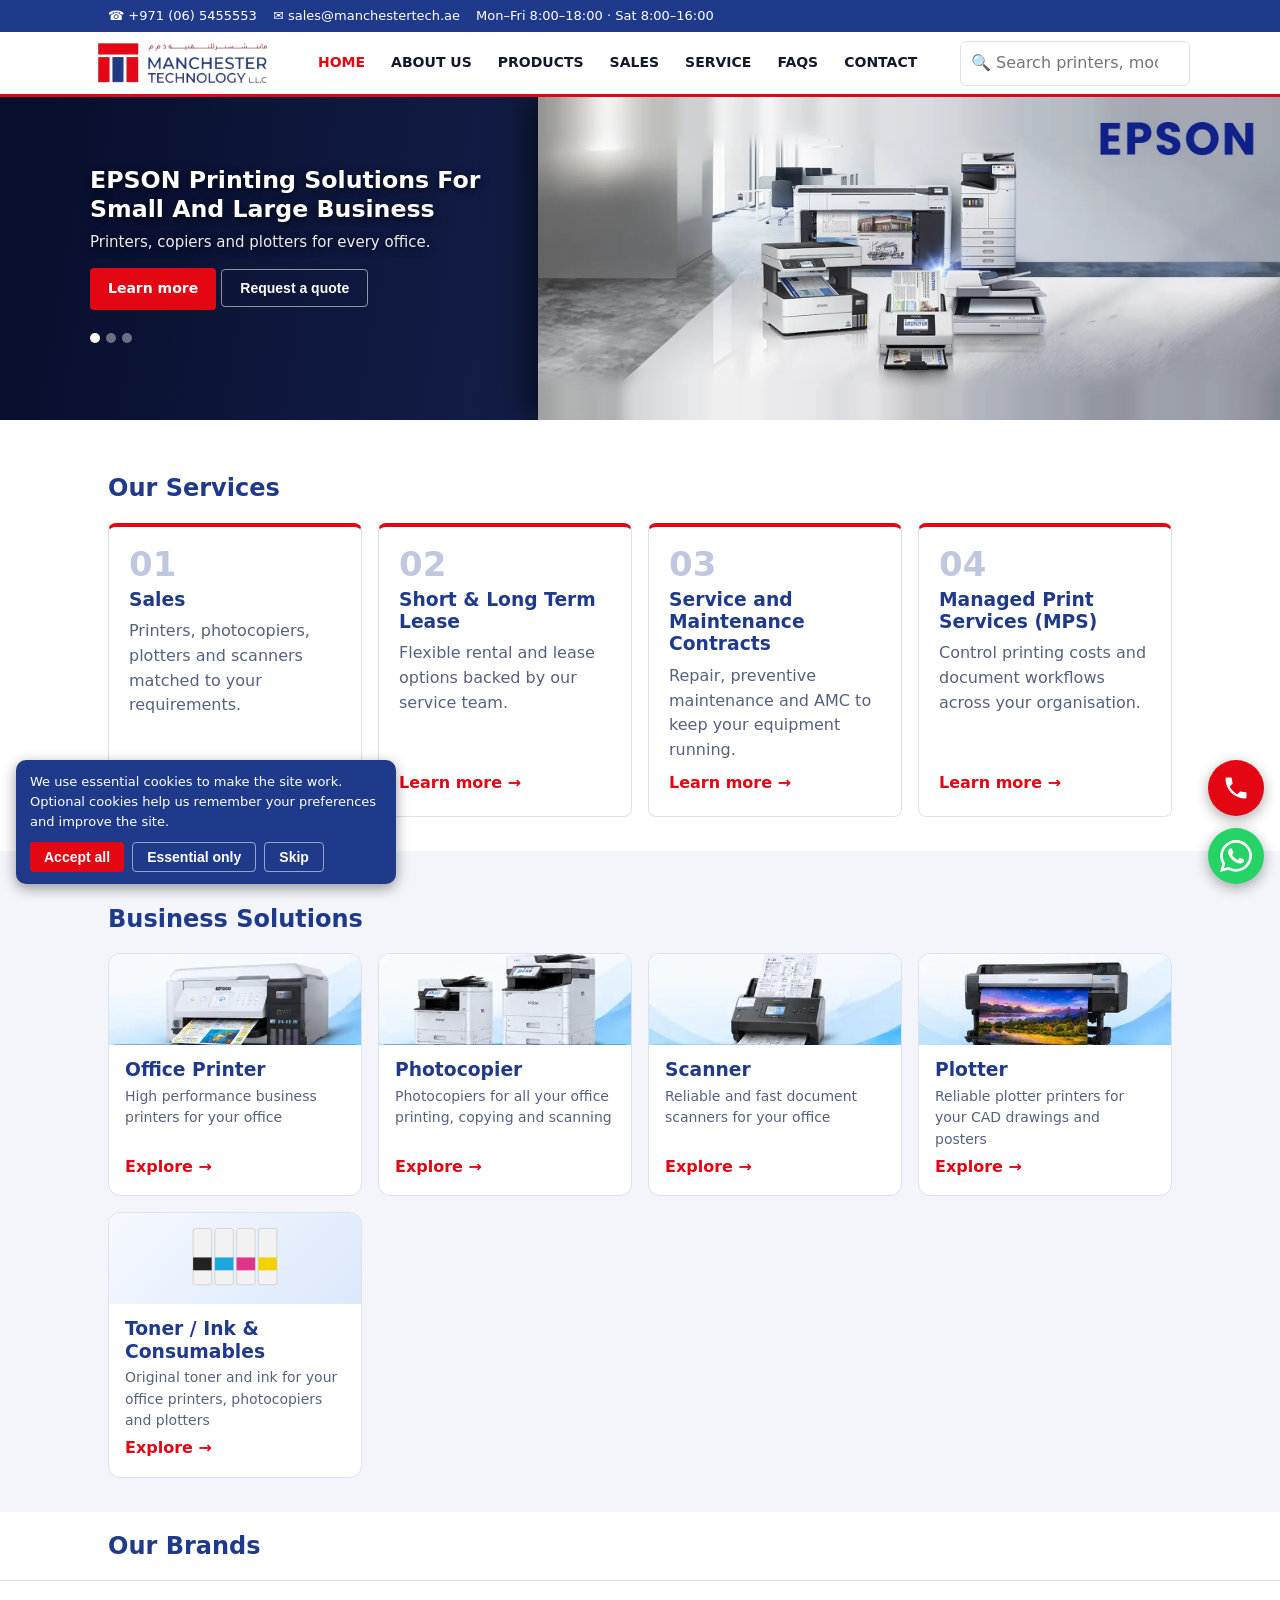
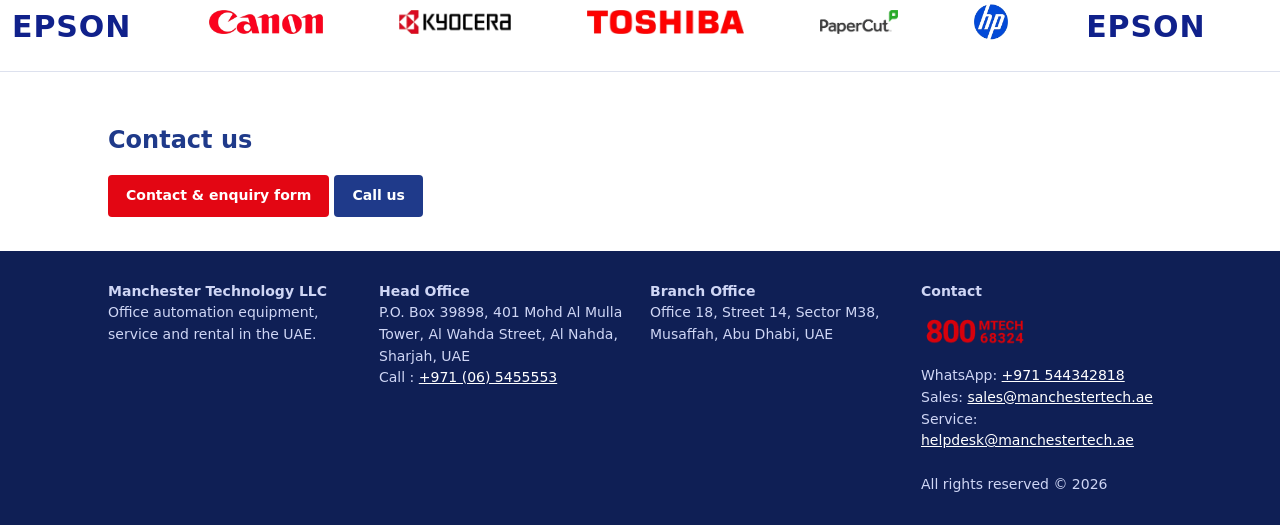
==== index.html @ 77120b52 "Add files via upload" ====
<!DOCTYPE html>
<html lang="en">
<head>
<meta charset="utf-8">
<meta name="viewport" content="width=device-width, initial-scale=1, viewport-fit=cover">
<!-- build v21 2026-11-19 -->
<title>Manchester Technology LLC | Printers, Copiers &amp; Plotters UAE</title>
<meta name="description" content="EPSON, Canon and Kyocera printers and copiers, EPSON plotters, Toshiba label printers and PaperCut in the UAE. Sales, service and rental.">
<script type="application/ld+json">{"@context":"https://schema.org","@type":"LocalBusiness","name":"Manchester Technology LLC","alternateName":"MTECH","url":"https://www.manchestertech.ae","image":"https://www.manchestertech.ae/og-image.jpg","email":"sales@manchestertech.ae","telephone":"+97165455553","openingHours":["Mo-Fr 08:00-18:00","Sa 08:00-16:00"],"address":{"@type":"PostalAddress","streetAddress":"401 Mohd Al Mulla Tower, Al Wahda Street, Al Nahda","addressLocality":"Sharjah","addressCountry":"AE"},"department":{"@type":"LocalBusiness","name":"Manchester Technology LLC - Musaffah Branch","address":{"@type":"PostalAddress","streetAddress":"Office 18, Street 14, Sector M38, Musaffah","addressLocality":"Abu Dhabi","addressCountry":"AE"},"geo":{"@type":"GeoCoordinates","latitude":24.3547506,"longitude":54.4939537},"hasMap":"https://maps.app.goo.gl/82KcsfmQRMjNAnXFA"}}</script>
<link rel="canonical" id="cn" href="https://www.manchestertech.ae/">
<meta name="theme-color" content="#1f3a8a">
<meta property="og:type" content="website"><meta property="og:site_name" content="Manchester Technology LLC"><meta property="og:title" id="ogt" content="Manchester Technology LLC | Printers, Copiers &amp; Plotters UAE"><meta property="og:description" id="ogd" content="EPSON, Canon and Kyocera printers and copiers, EPSON plotters, Toshiba label printers and PaperCut in the UAE."><meta property="og:url" id="ogu" content="https://www.manchestertech.ae/"><meta property="og:image" content="https://www.manchestertech.ae/og-image.jpg"><meta name="twitter:card" content="summary_large_image">
<style>
:root{--red:#e30613;--navy:#1f3a8a;--bg:#fff;--bg2:#f3f5fa;--tx:#14182b;--mu:#586080;--bd:#dde1ee;--hd:#1f3a8a;box-sizing:border-box;padding-top:env(safe-area-inset-top,0px);padding-bottom:env(safe-area-inset-bottom,0px)}
@media(prefers-color-scheme:dark){:root:not([data-theme="light"]){--bg:#10142a;--bg2:#181d38;--tx:#eef0fa;--mu:#a3abcc;--bd:#2b325a;--hd:#9db4ff}}
@media(prefers-color-scheme:dark){:root:not([data-theme="light"]) .lgi,:root:not([data-theme="light"]) .wm,:root:not([data-theme="light"]) #lg{background:#fff;border-radius:6px}}
html{scroll-padding-top:env(safe-area-inset-top,0px)}*{box-sizing:border-box}
body{margin:0;font-family:system-ui,-apple-system,"Segoe UI",Arial,sans-serif;background:var(--bg);color:var(--tx);line-height:1.55}
a{color:inherit}h1,h2,h3{color:var(--hd);line-height:1.2}
.w{max-width:1100px;margin:auto;padding:0 18px}
.top{background:var(--navy);color:#fff;font-size:13px;padding:6px 0}.top a{color:#fff;text-decoration:none;margin-right:14px}
header{position:sticky;top:env(safe-area-inset-top,0px);background:var(--bg);border-bottom:3px solid var(--red);z-index:20}
.nav{display:flex;align-items:center;justify-content:space-between;gap:12px;padding:8px 0;flex-wrap:wrap}
.logo{display:flex;align-items:center;gap:10px;text-decoration:none;font-weight:700;color:var(--hd);letter-spacing:.5px}.logo small{display:block;font-size:10px;color:var(--mu);letter-spacing:1px}
nav{display:flex;gap:2px;flex-wrap:wrap}nav a{padding:8px 12px;text-decoration:none;font-size:14px;font-weight:600;text-transform:uppercase}nav a.on,nav a:hover{color:var(--red)}
.btn{display:inline-block;background:var(--red);color:#fff;border:0;padding:10px 18px;border-radius:4px;font-weight:600;cursor:pointer;text-decoration:none;font-size:14px}.btn.alt{background:var(--navy)}.btn.ghost{background:none;color:var(--hd);border:1px solid var(--bd)}
.hero{overflow:hidden;background:linear-gradient(100deg,#070d2b,#16224f 55%,#26376f);color:#fff}.ht{padding:26px 0 22px}.hero h1,.hero p{text-shadow:0 2px 8px #000a}.hero h1{color:#fff;font-size:clamp(22px,4.6vw,30px);margin:0 0 8px;max-width:none}.hero p{opacity:.92;font-size:15px;margin:0 0 14px;max-width:none}
.hp img{display:block;width:100%;height:auto}
@media(min-width:1280px){.hero{display:flex;align-items:stretch}.ht{flex:1;min-width:0;display:flex;align-items:center;padding:24px 0}.hero .w{margin:0;max-width:none;padding:0 28px 0 max(18px,calc(50vw - 550px))}.hero h1{font-size:clamp(22px,1.85vw,28px);max-width:470px}.hero p{max-width:470px}.hp{flex:0 0 58vw;box-shadow:-14px 0 30px #0008;position:relative}.hp img{height:100%;object-fit:cover}}
.dots{margin-top:16px}.dots i{display:inline-block;width:10px;height:10px;border-radius:50%;background:#fff6;margin-right:6px;cursor:pointer}.dots i.on{background:#fff}
.pb{background:var(--navy);color:#fff;padding:26px 0}.pb h1{color:#fff;margin:0 0 4px}.pb a{color:#fff}
section{padding:34px 0}.alt-bg{background:var(--bg2)}
.grid{display:grid;grid-template-columns:repeat(auto-fill,minmax(230px,1fr));gap:16px}
.card{border:1px solid var(--bd);border-radius:8px;padding:16px;background:var(--bg);display:flex;flex-direction:column;gap:8px;text-decoration:none}
.card .ph{height:130px;border-radius:6px;background:var(--bg2);display:flex;align-items:center;justify-content:center;color:var(--mu);font-weight:700;overflow:hidden}.card .ph img{max-width:100%;max-height:100%;object-fit:contain}
.ic{font-size:28px}.tag{font-size:11px;color:var(--red);font-weight:700;text-transform:uppercase;letter-spacing:.6px}
.lay{display:grid;grid-template-columns:230px 1fr;gap:24px;padding-top:26px;padding-bottom:26px}@media(max-width:760px){.lay{grid-template-columns:1fr}}
.sb a{display:block;text-decoration:none;padding:5px 8px;font-size:14px}.sb .bt{font-weight:700;color:var(--hd);margin-top:8px;border-bottom:1px solid var(--bd)}.sb .st{padding-left:20px;color:var(--mu)}.sb a:hover{color:var(--red)}
select,input,textarea{font:inherit;padding:9px 10px;border:1px solid var(--bd);border-radius:6px;background:var(--bg);color:var(--tx);max-width:100%}
table{border-collapse:collapse;width:100%}td,th{border-bottom:1px solid var(--bd);padding:8px;text-align:left;vertical-align:top}th{width:35%;color:var(--mu);font-weight:600}.scroll{overflow-x:auto}
details{border:1px solid var(--bd);border-radius:8px;padding:12px 14px;margin-bottom:10px}summary{cursor:pointer;font-weight:600;color:var(--hd)}
.mq{overflow:hidden;border-block:1px solid var(--bd);padding:18px 0;background:var(--bg)}.tr{display:flex;gap:56px;width:max-content;animation:mv 24s linear infinite;align-items:center}.mq:hover .tr{animation-play-state:paused}
.tr a{text-decoration:none;white-space:nowrap}@keyframes mv{to{transform:translateX(-50%)}}@media(prefers-reduced-motion:reduce){.tr{animation:none}}
.wm{font-size:26px;font-weight:800;letter-spacing:.5px;display:inline-block;line-height:1.3;padding:4px 12px}
.form{display:grid;gap:10px;max-width:560px}.two{display:grid;grid-template-columns:1fr 1fr;gap:10px}
footer{background:#0f1f55;color:#cfd6f5;padding:30px 0;font-size:14px}footer a{color:#fff}.fg{display:grid;grid-template-columns:repeat(auto-fit,minmax(230px,1fr));gap:20px}
.modal{position:fixed;inset:0;background:#000a;display:none;align-items:center;justify-content:center;z-index:50;padding:16px}.modal.on{display:flex}.modal .box{background:var(--bg);border-radius:10px;padding:20px;width:100%;max-width:420px;max-height:90%;overflow:auto}
#wa{position:fixed;right:16px;bottom:calc(16px + env(safe-area-inset-bottom,0px));z-index:40}#wab{width:56px;height:56px;border-radius:50%;background:#25d366;border:0;cursor:pointer;font-size:26px;color:#fff;box-shadow:0 4px 14px #0005}
#wap{display:none;position:absolute;right:0;bottom:68px;width:290px;max-width:calc(100vw - 32px);background:var(--bg);border:1px solid var(--bd);border-radius:12px;overflow:hidden;box-shadow:0 8px 24px #0004}#wap.on{display:block}#wap .h{background:#075e54;color:#fff;padding:12px 14px;font-weight:600}#wap .b{padding:14px;background:var(--bg2)}#wap .m{background:var(--bg);padding:9px 11px;border-radius:0 10px 10px 10px;margin-bottom:10px;font-size:14px}
.lgi{height:var(--h,34px);width:auto;max-width:100%;padding:5px 10px;object-fit:contain}
.num{width:34px;height:34px;border-radius:50%;background:var(--red);color:#fff;display:flex;align-items:center;justify-content:center;font-weight:700}.chip{display:inline-block;border:1px solid var(--bd);border-radius:20px;padding:6px 14px;margin:4px;font-weight:700;color:var(--hd)}ul.ck{padding-left:20px}ul.ck li{margin:4px 0}
.band{background:linear-gradient(120deg,var(--navy),#0f1f55);color:#fff;padding:36px 0;text-align:center}.band h2{color:#fff;margin-top:0}.band a{color:#fff}.panel{border-left:4px solid var(--red);padding:8px 20px;background:var(--bg2);border-radius:0 8px 8px 0;margin-bottom:14px}.kick{color:var(--red);font-weight:700;letter-spacing:1px;text-transform:uppercase;font-size:13px}
.dk{background:#111;padding:40px 0}.dk h2{color:#fff;font-family:Georgia,"Times New Roman",serif;border-left:4px solid var(--red);padding-left:12px;margin:0 0 8px}.dk .sub{color:#eee;font-family:Georgia,serif;margin:0 0 22px}
.dc{background:#fff;border-radius:10px;padding:16px;text-align:center;text-decoration:none;color:#222;display:flex;flex-direction:column;gap:6px;border:1px solid #ddd}.dc h3{font-family:Georgia,serif;margin:6px 0 0;color:#111}.dc span{color:#666;font-family:Georgia,serif;font-size:14px}.dc .im{height:160px;display:flex;align-items:center;justify-content:center}.dc img{max-width:100%;max-height:100%;object-fit:contain}.dc.rd{border-color:#e05a5a}a.dc:hover{box-shadow:0 4px 16px #0006}
.gx{border-bottom:1px solid var(--bd)}.gx summary{cursor:pointer;font-weight:700;color:var(--hd);padding:8px;list-style:none;font-size:14px}.gx summary::-webkit-details-marker{display:none}.gx summary::before{content:'▸ ';color:var(--red)}.gx[open] summary::before{content:'▾ '}
.mc section{padding:18px 0}.mc .w{padding:0;max-width:none}.mc .alt-bg{padding:18px;border-radius:8px}.mc .band{border-radius:8px}.tr.rv{animation-direction:reverse}
#wab{display:flex;align-items:center;justify-content:center}#wab svg{width:32px;height:32px;fill:#fff}
.svc{background:var(--bg);border:1px solid var(--bd);border-top:4px solid var(--red);border-radius:8px;padding:20px;text-decoration:none;display:flex;flex-direction:column;gap:8px;transition:transform .2s,box-shadow .2s}
a.svc:hover,a.sol:hover{transform:translateY(-3px);box-shadow:0 8px 22px #1f3a8a26}
.svc b{font-size:34px;line-height:1;color:var(--hd);opacity:.28}.svc h3{margin:0}.svc span{color:var(--mu)}.svc em,.sol em{color:var(--red);font-style:normal;font-weight:700;margin-top:auto}
.sol{border:1px solid var(--bd);border-radius:12px;overflow:hidden;background:var(--bg);text-decoration:none;display:flex;flex-direction:column;transition:transform .2s,box-shadow .2s}
.sol .im{height:180px;background:linear-gradient(135deg,#eceff5,#d9dfec);display:flex;align-items:center;justify-content:center}.sol .im img{width:100%;height:100%;object-fit:contain}
.sol .tx{padding:14px 16px 16px;display:flex;flex-direction:column;gap:4px;flex:1}.sol h3{margin:0}.sol .tx span{color:var(--mu);font-size:14px}
@keyframes mvr{from{transform:translateX(-50%)}to{transform:translateX(0)}}.tr.rv{animation-name:mvr;animation-direction:normal}@media(prefers-reduced-motion:reduce){.tr.rv{animation:none}}
.ac{border:1px solid var(--bd);border-radius:8px;margin-bottom:8px;background:var(--bg)}.ac summary{cursor:pointer;padding:12px 14px;font-weight:700;color:var(--hd);display:flex;gap:10px;align-items:center;list-style:none}.ac summary::-webkit-details-marker{display:none}.ac summary::after{content:'+';margin-left:auto;color:var(--red);font-size:22px;line-height:1}.ac[open] summary::after{content:'–'}.ac .bd{padding:0 14px 14px}.ac ul{columns:2;margin:6px 0 12px;padding-left:20px}@media(max-width:600px){.ac ul{columns:1}}
.mini{display:grid;grid-template-columns:repeat(auto-fit,minmax(210px,1fr));gap:10px}.mini div{border:1px solid var(--bd);border-radius:8px;padding:10px 12px;font-size:14px;color:var(--mu)}.mini b{display:block;color:var(--hd)}
.tabs{display:flex;gap:4px;flex-wrap:wrap;border-bottom:2px solid var(--bd);margin:6px 0 10px}.tabs button{background:none;border:0;padding:10px 14px;font:inherit;font-weight:700;color:var(--mu);cursor:pointer;border-bottom:3px solid transparent;margin-bottom:-2px}.tabs button.on{color:var(--red);border-color:var(--red)}[hidden]{display:none!important}
.pd{display:grid;grid-template-columns:1fr 1fr;gap:34px;align-items:start}@media(max-width:800px){.pd{grid-template-columns:1fr}}.pimg{position:relative;background:radial-gradient(ellipse at 50% 44%,#eef3ff 0%,#fff 66%);border-radius:12px;aspect-ratio:4/3;display:flex;align-items:center;justify-content:center;overflow:hidden}.pimg img{position:relative;width:100%;height:100%;object-fit:contain;padding:10px;mix-blend-mode:multiply;filter:brightness(1.04) contrast(1.05) saturate(1.08)}.pbtn{display:flex;gap:8px;flex-wrap:wrap;margin:14px 0}.ph2{font-size:20px;margin:22px 0 8px;border-left:4px solid var(--red);padding-left:10px}.specs div{display:grid;grid-template-columns:40% 1fr;gap:10px;padding:8px 0;border-bottom:1px solid var(--bd);font-size:14px}.specs b{color:var(--hd)}.ticks{list-style:none;padding:0}.ticks li{margin:6px 0}.ticks li::before{content:"✔";color:#1a9a4a;margin-right:8px}.inks div{display:flex;align-items:center;gap:10px;margin:6px 0}.inks i{width:20px;height:20px;border-radius:3px;border:1px solid var(--bd);display:inline-block}

.xp{display:grid;grid-template-columns:repeat(auto-fit,minmax(235px,1fr));gap:16px;margin-top:14px}
.xc{display:flex;flex-direction:column;border:1px solid var(--bd);border-radius:12px;overflow:hidden;background:var(--bg);box-shadow:0 2px 10px #1f3a8a14;transition:transform .2s,box-shadow .2s}.xc:hover{transform:translateY(-3px);box-shadow:0 8px 22px #1f3a8a30}
.xc .xi{aspect-ratio:417/150;background:linear-gradient(135deg,#f6f9ff,#dce8fb)}.xc .xi img{display:block;width:100%;height:100%;object-fit:cover}
.xc .xl{flex:1;display:flex;align-items:center;justify-content:space-between;gap:10px;background:var(--navy);border-top:4px solid var(--red);color:#fff;padding:12px 14px;font-weight:700;font-size:15px;line-height:1.3}
.xc .xl i{flex:none;width:28px;height:28px;border-radius:50%;background:var(--red);color:#fff;font-style:normal;display:flex;align-items:center;justify-content:center;font-size:15px}
.call-img{display:block;height:45px;width:auto;border-radius:4px;margin:2px 0 6px}
.card .ph.pm{height:auto;aspect-ratio:4/3;position:relative;background:radial-gradient(ellipse at 50% 44%,#eef3ff 0%,#fff 66%)}.card .ph.pm::before,.pimg::before{content:"";position:absolute;left:20%;right:20%;bottom:9%;height:7%;background:radial-gradient(ellipse,rgba(15,31,85,.24),transparent 70%);filter:blur(3px)}.card .ph.pm img{position:relative;width:100%;height:100%;object-fit:contain;padding:8px;mix-blend-mode:multiply;filter:brightness(1.04) contrast(1.05) saturate(1.08);transition:transform .25s}.card:hover .ph.pm img{transform:scale(1.05)}
.sol .im{height:auto;aspect-ratio:417/150;background:linear-gradient(135deg,#f6f9ff,#dce8fb);overflow:hidden}.sol .im img{width:100%;height:100%;object-fit:cover}.sol .im svg{max-height:80%}

a.xc{text-decoration:none;color:inherit}
#cb{position:fixed;right:16px;bottom:calc(84px + env(safe-area-inset-bottom,0px));width:56px;height:56px;border-radius:50%;background:var(--red);display:flex;align-items:center;justify-content:center;box-shadow:0 4px 14px #0005;z-index:39}#cb svg{width:28px;height:28px;fill:#fff}
#ck{position:fixed;left:16px;bottom:calc(16px + env(safe-area-inset-bottom,0px));max-width:380px;background:var(--navy);color:#fff;padding:12px 14px;border-radius:10px;font-size:13px;z-index:45;box-shadow:0 4px 14px #0006;display:flex;gap:10px;align-items:center;flex-wrap:wrap}#ck[hidden]{display:none!important}#ck .btn{padding:6px 14px}#ck .ckb{display:flex;gap:8px;flex-wrap:wrap}#ck .btn.ghost{color:#fff;border-color:#fff8}
a[href^="tel:"],a[href^="mailto:"],a[href^="https://wa.me"]{unicode-bidi:isolate;direction:ltr;display:inline-block}

/* ===== Mobile and tablet layout ===== */
img,svg,video{max-width:100%}body{overflow-x:hidden;-webkit-text-size-adjust:100%}
.mb{display:none;background:var(--navy);color:#fff;border:0;border-radius:6px;width:46px;height:46px;font-size:24px;line-height:1;cursor:pointer;flex:none}
.top .w{display:flex;flex-wrap:wrap;gap:2px 16px;align-items:center}.top .w a{margin-right:0}
@media(max-width:1024px){
 .w{padding:0 16px}
 .nav{flex-wrap:wrap}.mb{display:block;margin-left:auto}
 nav{display:none;order:3;width:100%;flex-direction:column;gap:0;border-top:1px solid var(--bd);margin-top:4px}nav.open{display:flex}
 nav a{padding:14px 6px;border-bottom:1px solid var(--bd);font-size:15px}
 #sq{order:4;width:100%;min-width:0!important;font-size:16px;margin:8px 0 4px}
 .lay{grid-template-columns:200px 1fr;gap:18px}
 section{padding:28px 0}
 .grid{grid-template-columns:repeat(auto-fill,minmax(200px,1fr))}
 .pd{gap:22px}.fg{grid-template-columns:repeat(2,1fr)}
}
@media(max-width:760px){
 .lay{grid-template-columns:1fr}.pd{grid-template-columns:1fr}
 .top{font-size:12px}.top span{display:none}
 #lg{height:40px!important}
 section{padding:22px 0}.band{padding:26px 0}.dk{padding:28px 0}.pb{padding:20px 0}
 h1{font-size:24px}h2{font-size:21px}
 input,select,textarea{font-size:16px;min-height:44px}textarea{min-height:90px}
 .btn{min-height:44px;padding:11px 18px}
 .form{max-width:100%}.two{grid-template-columns:1fr}
 .grid{grid-template-columns:repeat(2,1fr);gap:12px}
 .xp{grid-template-columns:1fr}.fg{grid-template-columns:1fr}
 .tabs button{padding:10px 10px;font-size:14px}
 .specs div{grid-template-columns:1fr;gap:2px}
 .pbtn .btn{flex:1 1 100%;text-align:center}
 .hero .ht{padding:20px 0 18px}.hero .btn{margin-bottom:6px}
 .scroll tr[data-s]{display:flex;flex-wrap:wrap;gap:4px 10px;border-bottom:1px solid var(--bd);padding:8px 0}.scroll tr[data-s] td{border:0;padding:0}.scroll tr[data-s] td:first-child{flex:1 1 100%;font-weight:600}
 #ck{left:8px;right:8px;max-width:none;bottom:calc(8px + env(safe-area-inset-bottom,0px))}
 #wa{right:12px}#cb{right:12px}
 .modal .box{max-width:100%}
}
@media(max-width:420px){.grid{grid-template-columns:1fr}.top .w a:nth-child(2){display:none}.chip{margin:3px}}
@media(hover:none){a.svc:hover,a.sol:hover,.xc:hover{transform:none}.card:hover .ph.pm img{transform:none}}
@media(hover:hover){.pimg{cursor:zoom-in}}.pimg img,.card .ph.pm img{transition:transform .12s ease-out!important;will-change:transform}
</style>
</head>
<body>
<div class="top"><div class="w"><a href="tel:+97165455553">☎ +971 (06) 5455553</a><a href="mailto:sales@manchestertech.ae">✉ sales@manchestertech.ae</a><span>Mon–Fri 8:00–18:00 · Sat 8:00–16:00</span></div></div>
<header><div class="w nav">
<a class="logo" href="#home" aria-label="Manchester Technology LLC home"><img id="lg" alt="Manchester Technology LLC" style="height:46px;width:auto;padding:3px 8px;border-radius:6px"></a>
<button class="mb" id="mb" type="button" aria-label="Menu" aria-expanded="false">☰</button>
<nav id="nav"></nav><input id="sq" list="sl" placeholder="🔍 Search printers, models, brands" aria-label="Search products" style="min-width:230px"><datalist id="sl"></datalist></div></header>
<main id="app"></main>
<footer><div class="w fg"><div><strong>Manchester Technology LLC</strong><br>Office automation equipment, service and rental in the UAE.</div><div><strong>Head Office</strong><br>P.O. Box 39898, 401 Mohd Al Mulla Tower, Al Wahda Street, Al Nahda, Sharjah, UAE<br>Call : <a href="tel:+97165455553">+971 (06) 5455553</a></div><div><strong>Branch Office</strong><br>Office 18, Street 14, Sector M38, Musaffah, Abu Dhabi, UAE</div><div><strong>Contact</strong><a href="tel:80068324" aria-label="Call toll free 800 MTECH 68324" style="display:block;width:max-content;margin:8px 0 10px"><img src="[data-uri]" alt="800 MTECH 68324" style="display:block;height:45px;width:auto;padding:3px 0"></a>WhatsApp: <a href="https://wa.me/971544342818">+971 544342818</a><br>Sales: <a href="mailto:sales@manchestertech.ae">sales@manchestertech.ae</a><br>Service: <a href="mailto:helpdesk@manchestertech.ae">helpdesk@manchestertech.ae</a><br><br>All rights reserved © 2026</div></div></footer>
<a id="cb" href="tel:80068324" aria-label="Call toll free 800 MTECH 68324"><svg viewBox="0 0 24 24" aria-hidden="true"><path d="M6.6 10.8a15.1 15.1 0 0 0 6.6 6.6l2.2-2.2a1 1 0 0 1 1-.25 11.4 11.4 0 0 0 3.6.57 1 1 0 0 1 1 1V20a1 1 0 0 1-1 1A17 17 0 0 1 3 4a1 1 0 0 1 1-1h3.5a1 1 0 0 1 1 1c0 1.25.2 2.45.57 3.6a1 1 0 0 1-.25 1z"/></svg></a>
<div class="modal" id="ty"><div class="box"><h3>Thank you!</h3><p id="typ"></p><button class="btn" onclick="document.getElementById('ty').classList.remove('on')">Close</button></div></div>
<div id="ck" hidden role="dialog" aria-label="Cookie preferences"><span>We use essential cookies to make the site work. Optional cookies help us remember your preferences and improve the site.</span><div class="ckb"><button class="btn" id="cka">Accept all</button><button class="btn ghost" id="cke">Essential only</button><button class="btn ghost" id="cks">Skip</button></div></div>
<script>(()=>{const c=document.getElementById('ck');try{if(!localStorage.getItem('mt3ck')&&!sessionStorage.getItem('mt3cks'))c.hidden=false}catch(e){c.hidden=false}const set=v=>{try{localStorage.setItem('mt3ck',v)}catch(e){}c.hidden=true};document.getElementById('cka').onclick=()=>set('all');document.getElementById('cke').onclick=()=>set('essential');document.getElementById('cks').onclick=()=>{try{sessionStorage.setItem('mt3cks','1')}catch(e){}c.hidden=true}})()</script>
<div class="modal" id="qm"><div class="box"><h3 id="qt">Request a quote</h3><div class="form"><input id="qn" placeholder="Your name"><input id="qc" placeholder="Company"><input id="qp" placeholder="Mobile"><textarea id="qm2" rows="3" placeholder="Message"></textarea><button class="btn" id="qs">Send via WhatsApp</button><button class="btn ghost" id="qx">Cancel</button></div></div></div>
<div id="wa"><div id="wap"><div class="h">Manchester Technology</div><div class="b"><div class="m" id="wm0"></div><input id="wm" placeholder="Type your message" style="width:100%;margin-bottom:8px"><a class="btn" style="display:block;text-align:center;background:#25d366" id="wg" target="_blank" rel="noopener noreferrer" href="#">Start WhatsApp chat</a></div></div><button id="wab" aria-label="Chat on WhatsApp"><svg viewBox="0 0 24 24" aria-hidden="true"><path d="M17.472 14.382c-.297-.149-1.758-.867-2.03-.967-.273-.099-.471-.148-.67.15-.197.297-.767.966-.94 1.164-.173.199-.347.223-.644.075-.297-.15-1.255-.463-2.39-1.475-.883-.788-1.48-1.761-1.653-2.059-.173-.297-.018-.458.13-.606.134-.133.298-.347.446-.52.149-.174.198-.298.298-.497.099-.198.05-.371-.025-.52-.075-.149-.669-1.612-.916-2.207-.242-.579-.487-.5-.669-.51-.173-.008-.371-.01-.57-.01-.198 0-.52.074-.792.372-.272.297-1.04 1.016-1.04 2.479 0 1.462 1.065 2.875 1.213 3.074.149.198 2.096 3.2 5.077 4.487.709.306 1.262.489 1.694.625.712.227 1.36.195 1.871.118.571-.085 1.758-.719 2.006-1.413.248-.694.248-1.289.173-1.413-.074-.124-.272-.198-.57-.347m-5.421 7.403h-.004a9.87 9.87 0 01-5.031-1.378l-.361-.214-3.741.982.998-3.648-.235-.374a9.86 9.86 0 01-1.51-5.26c.001-5.45 4.436-9.884 9.888-9.884 2.64 0 5.122 1.03 6.988 2.898a9.825 9.825 0 012.893 6.994c-.003 5.45-4.437 9.884-9.885 9.884m8.413-18.297A11.815 11.815 0 0012.05 0C5.495 0 .16 5.335.157 11.892c0 2.096.547 4.142 1.588 5.945L.057 24l6.305-1.654a11.882 11.882 0 005.683 1.448h.005c6.554 0 11.89-5.335 11.893-11.893a11.821 11.821 0 00-3.48-8.413Z"/></svg></button></div>
<script>
const WA='971544342818';
const FORM_ENDPOINT='';
/* ===== SUPABASE (online product database + secure admin login) =====
   Paste your Supabase Project URL and the anon / publishable key between the quotes (Project Settings > API).
   The anon key is meant to be public. NEVER paste a personal access token (sbp_...) or the service_role key here. */
const ADMIN_PAGE=false;/* false = public website, true = admin page (admin.html) */
const SB_URL='https://cfyrwvkbtkhaykwsygvy.supabase.co',SB_KEY='sb_publishable_1CUbXkIkVmIRAN3SUV6psw_WNBjSZu7';
const SBON=!!(SB_URL&&SB_KEY),SBH={apikey:SB_KEY,'Content-Type':'application/json'};
let PQ='';let SES=null,RL=[];try{SES=JSON.parse(sessionStorage.getItem('mt3ses')||'null')}catch(e){}
const sesSet=s=>{SES=s;try{s?sessionStorage.setItem('mt3ses',JSON.stringify(s)):sessionStorage.removeItem('mt3ses')}catch(e){}};
const sesTok=async()=>{if(!SES)return null;if(SES.exp-60>Date.now()/1000)return SES.at;try{const r=await fetch(SB_URL+'/auth/v1/token?grant_type=refresh_token',{method:'POST',headers:SBH,body:JSON.stringify({refresh_token:SES.rt})});const j=await r.json();if(!r.ok||!j.access_token)throw 0;sesSet({at:j.access_token,rt:j.refresh_token,exp:Math.floor(Date.now()/1000)+j.expires_in,em:SES.em});return SES.at}catch(e){sesSet(null);return null}};
async function sbReq(path,opt={},auth=false){let t=SB_KEY;if(auth){t=await sesTok();if(!t)throw new Error('Session expired. Please log out and log in again.')}const h={...SBH,...(opt.headers||{})};if(auth||SB_KEY.startsWith('eyJ'))h.Authorization='Bearer '+t;return fetch(SB_URL+path,{...opt,headers:h})}
async function sbPush(key,val){if(!SBON)return true;try{const r=await sbReq('/rest/v1/site_data?on_conflict=key',{method:'POST',headers:{Prefer:'resolution=merge-duplicates,return=minimal'},body:JSON.stringify({key,value:val,updated_at:new Date().toISOString()})},true);if(!r.ok){const m=await r.text();throw new Error(r.status+' '+m.slice(0,160))}return true}catch(e){alert('Could not save online: '+e.message+'\nThe change is visible here but is NOT saved for other visitors.');return false}}
async function sbLeads(){if(!SBON||!SES)return;try{const r=await sbReq('/rest/v1/leads?select=created_at,data&order=created_at.desc&limit=200',{},true);if(r.ok)RL=(await r.json()).map(x=>({t:new Date(x.created_at).toLocaleString(),...x.data}))}catch(e){}}/* paste a Formspree (or your own server) URL here to receive enquiries by email */
const LEADS=()=>{if(SBON)return RL;try{return JSON.parse(localStorage.getItem('mt3leads')||'[]')}catch(e){return[]}};
function lead(type,d){if(SBON){sbReq('/rest/v1/leads',{method:'POST',headers:{Prefer:'return=minimal'},body:JSON.stringify({data:{type,...d}})}).catch(()=>{})}else{const L=LEADS();L.unshift({t:new Date().toLocaleString(),type,...d});try{localStorage.setItem('mt3leads',JSON.stringify(L.slice(0,200)))}catch(e){}}if(FORM_ENDPOINT)fetch(FORM_ENDPOINT,{method:'POST',headers:{'Content-Type':'application/json',Accept:'application/json'},body:JSON.stringify({type,...d})}).catch(()=>{})}
function thanks(){const p=document.getElementById('typ');if(p)p.textContent=FORM_ENDPOINT?'Your enquiry has been sent to our team. WhatsApp is also opening so you can follow up with us directly.':'WhatsApp is opening with your enquiry. Please press Send there to deliver it to our team.';document.getElementById('ty').classList.add('on')}

const CLEAN=/^https?:$/.test(location.protocol)&&!/\.github\.io$/.test(location.hostname);
const rid=()=>CLEAN?(decodeURIComponent(location.pathname).replace(/^\/+|\/+$/g,'').replace(/^index\.html$/,'')||(location.hash.length>1?location.hash.slice(1):'home')):((location.hash||'#home').slice(1));
const go=id=>{if(CLEAN){history.pushState({},'',id==='home'?'/':'/'+id);render()}else location.hash='#'+id};
const slug=s=>s.toLowerCase().replace(/[^a-z0-9]+/g,'-').replace(/^-|-$/g,'');
const $=s=>document.querySelector(s),esc=s=>String(s??'').replace(/[&<>"]/g,c=>({'&':'&amp;','<':'&lt;','>':'&gt;','"':'&quot;'}[c]));
const waB=()=>CH.wl||('https://wa.me/'+(CH.wn||WA));
const waU=t=>{const b=waB();return b+(b.includes('?')?'&':'?')+'text='+encodeURIComponent(t)};
const wa=t=>{try{navigator.clipboard.writeText(t)}catch(e){}const a=document.createElement('a');a.href=waU(t);a.target='_blank';a.rel='noopener noreferrer';document.body.appendChild(a);a.click();a.remove();toast('Opening WhatsApp. Your message is copied; if WhatsApp does not open, paste it to +'+(CH.wn||WA))};
const WM={Epson:'#10218B',Canon:'#cc0000',Kyocera:'#d6001c',Toshiba:'#e60012',PaperCut:'#2d9a47',HP:'#0096d6'};
const BC0={Epson:['A4 Printer','Office Printer','Photocopier','Plotter','Scanner','Dye Sublimation Printer','Direct to Garment Printer','Professional Photo Printer','Ink / Toner'],Canon:['Office Printer','Photocopier'],Kyocera:['Office Printer','Photocopier'],Toshiba:['Label Printer'],PaperCut:['Print Management Solution'],HP:[]};
const LG={"HP": "[data-uri]", "Kyocera": "[data-uri]", "Canon": "[data-uri]", "PaperCut": "[data-uri]", "Toshiba": "[data-uri]"};
const D=[{"id": "epson-workforce-pro-wf-c5890dwf", "brand": "Epson", "cat": "A4 Printer", "name": "EPSON WorkForce Pro WF-C5890DWF", "specs": {"Print/copy speed": "25 ppm B&W and colour", "Paper size": "A4", "Colour": "Colour", "Functions": "Print, Copy, Scan, Fax", "Connectivity": "Wireless"}, "img": "", "brochure": "", "desc": ""}, {"id": "epson-workforce-pro-em-c800rdwf", "brand": "Epson", "cat": "A4 Printer", "name": "EPSON WorkForce Pro EM-C800RDWF", "specs": {"Print/copy speed": "25 ppm B&W and colour", "Paper size": "A4", "Colour": "Colour", "Functions": "Print, Copy, Scan, Fax", "Connectivity": "Wireless"}, "img": "", "brochure": "", "desc": ""}, {"id": "epson-ecotank-pro-l6580", "brand": "Epson", "cat": "A4 Printer", "name": "EPSON EcoTank Pro L6580", "specs": {"Print/copy speed": "25 ppm B&W and colour", "Paper size": "A4", "Colour": "Colour", "Functions": "Print, Copy, Scan, Fax", "Connectivity": "Wireless"}, "img": "", "brochure": "", "desc": ""}, {"id": "epson-workforce-enterprise-am-c400", "brand": "Epson", "cat": "A4 Printer", "name": "EPSON WorkForce Enterprise AM-C400", "specs": {"Print/copy speed": "40 ppm B&W and colour", "Paper size": "A4 / A5", "Colour": "Colour", "Functions": "Print, Copy, Scan", "Connectivity": "Network"}, "img": "", "brochure": "", "desc": ""}, {"id": "epson-ecotank-pro-l15180", "brand": "Epson", "cat": "Office Printer", "name": "EPSON EcoTank Pro L15180", "specs": {"Print/copy speed": "25 ppm B&W and colour", "Paper size": "A3 / A4", "Colour": "Colour", "Functions": "Print, Copy, Scan, Fax", "Connectivity": "Wireless"}, "img": "", "brochure": "", "desc": ""}, {"id": "epson-workforce-pro-wf-c878rdtwfc", "brand": "Epson", "cat": "Office Printer", "name": "EPSON WorkForce Pro WF-C878RDTWFC", "specs": {"Print/copy speed": "25 ppm B&W / 24 ppm colour", "Paper size": "A3 / A4", "Colour": "Colour", "Functions": "Print, Copy, Scan, Fax", "Connectivity": "Wireless"}, "img": "", "brochure": "", "desc": ""}, {"id": "epson-workforce-pro-wf-c879rdtwfc", "brand": "Epson", "cat": "Office Printer", "name": "EPSON WorkForce Pro WF-C879RDTWFC", "specs": {"Print/copy speed": "26 ppm B&W / 25 ppm colour", "Paper size": "A3 / A4", "Colour": "Colour", "Functions": "Print, Copy, Scan, Fax", "Connectivity": "Wireless"}, "img": "", "brochure": "", "desc": ""}, {"id": "epson-workforce-pro-em-c8100rdwf", "brand": "Epson", "cat": "Office Printer", "name": "EPSON WorkForce Pro EM-C8100RDWF", "specs": {"Print/copy speed": "25 ppm B&W / 24 ppm colour", "Paper size": "A3 / A4", "Colour": "Colour", "Functions": "Print, Copy, Scan, Fax", "Connectivity": "Wireless"}, "img": "", "brochure": "", "desc": ""}, {"id": "epson-workforce-pro-em-c8101rdwf", "brand": "Epson", "cat": "Office Printer", "name": "EPSON WorkForce Pro EM-C8101RDWF", "specs": {"Print/Copy speed": "26 ppm / 25 ppm B&W and colour", "Print resolution": "4,800 x 1,200 dpi", "Scan speed": "124 ipm", "Scan resolution": "1,200 x 2,400 dpi", "Colour scanning": "Built-in", "Duplex": "Built-in (printing and scanning)", "Scan to": "E-mail / FTP / network folder / PC / USB", "Input capacity": "250 sheet + 500 sheet paper tray", "MP tray": "85 sheet", "Media size": "A3 / A4", "Paper thickness": "64 g/m² to 300 g/m²", "Fax": "Built-in", "Memory": "4.2 GB RAM", "Storage": "320 GB HDD", "Connectivity": "Ethernet 1000 Base-T / wireless", "Panel": "12.7 cm colour touchscreen", "Duty cycle": "2,000 – 10,000 pages / month", "Dimensions": "62.1 x 75.1 x 117.7 cm (W x D x H)"}, "img": "", "brochure": "", "desc": "Designed for organisations that need fast, reliable, energy-efficient A3 and A4 colour printing with advanced scanning and multifunction capability.", "why": ["26 ppm productivity", "Compact design", "Strong workflow support", "Reduced maintenance costs", "Low energy consumption"], "hl": ["Mobile Print (Android and iPhone)", "Secure printing", "Wireless", "4.2 GB RAM", "Touchscreen", "Print to / scan from USB flash memory", "Fax to e-mail / PC fax", "Can handle 300 g paper", "Cheque printing", "Heavy-duty photocopier"], "ink": [["Black", "20,000 pages"], ["Cyan", "20,000 pages"], ["Magenta", "20,000 pages"], ["Yellow", "20,000 pages"]]}, {"id": "epson-workforce-enterprise-am-c4000", "brand": "Epson", "cat": "Office Printer", "name": "EPSON WorkForce Enterprise AM-C4000", "specs": {"Print/copy speed": "40 ppm B&W and colour", "Paper size": "A3 / A4", "Colour": "Colour", "Functions": "Print, Copy, Scan", "Connectivity": "Network"}, "img": "", "brochure": "", "desc": ""}, {"id": "epson-workforce-enterprise-am-c5000", "brand": "Epson", "cat": "Office Printer", "name": "EPSON WorkForce Enterprise AM-C5000", "specs": {"Print/copy speed": "50 ppm B&W and colour", "Paper size": "A3 / A4", "Colour": "Colour", "Functions": "Print, Copy, Scan", "Connectivity": "Network"}, "img": "", "brochure": "", "desc": ""}, {"id": "epson-workforce-enterprise-am-c6000", "brand": "Epson", "cat": "Office Printer", "name": "EPSON WorkForce Enterprise AM-C6000", "specs": {"Print/copy speed": "60 ppm B&W and colour", "Paper size": "A3 / A4", "Colour": "Colour", "Functions": "Print, Copy, Scan", "Connectivity": "Network"}, "img": "", "brochure": "", "desc": ""}, {"id": "epson-surecolor-sc-t3100", "brand": "Epson", "cat": "Plotter", "name": "EPSON SureColor SC-T3100", "specs": {"Print speed": "31 sec / A1", "Paper size": "24 inch · A1/A2", "Colour": "Colour", "Functions": "Print", "Connectivity": "Wireless"}, "img": "", "brochure": "", "desc": ""}, {"id": "epson-surecolor-sc-t3100x", "brand": "Epson", "cat": "Plotter", "name": "EPSON SureColor SC-T3100X", "specs": {"Print speed": "34 sec / A1", "Paper size": "24 inch · A1/A2", "Colour": "Colour", "Functions": "Print", "Connectivity": "Wireless"}, "img": "", "brochure": "", "desc": ""}, {"id": "epson-surecolor-sc-t5100", "brand": "Epson", "cat": "Plotter", "name": "EPSON SureColor SC-T5100", "specs": {"Print speed": "31 sec / A1", "Paper size": "36 inch · A0/A1", "Colour": "Colour", "Functions": "Print", "Connectivity": "Wireless"}, "img": "", "brochure": "", "desc": ""}, {"id": "epson-surecolor-sc-t5405", "brand": "Epson", "cat": "Plotter", "name": "EPSON SureColor SC-T5405", "specs": {"Print speed": "44 sec / A0", "Paper size": "36 inch · A0/A1", "Colour": "Colour", "Functions": "Print", "Connectivity": "Wireless"}, "img": "", "brochure": "", "desc": ""}, {"id": "epson-surecolor-sc-t5700d", "brand": "Epson", "cat": "Plotter", "name": "EPSON SureColor SC-T5700D", "specs": {"Print speed": "2 m / min", "Paper size": "36 inch · A0/A1", "Colour": "6 colour", "Functions": "Print", "Connectivity": "Wireless"}, "img": "", "brochure": "", "desc": ""}, {"id": "epson-surecolor-sc-t7700d", "brand": "Epson", "cat": "Plotter", "name": "EPSON SureColor SC-T7700D", "specs": {"Print speed": "2 m / min", "Paper size": "44 inch · A0+/A0/A1", "Colour": "6 colour", "Functions": "Print", "Connectivity": "Wireless"}, "img": "", "brochure": "", "desc": ""}, {"id": "epson-surecolor-sc-t3100m-mfp", "brand": "Epson", "cat": "Plotter", "name": "EPSON SureColor SC-T3100M MFP", "specs": {"Print speed": "34 sec / A1", "Paper size": "24 inch · A1/A2", "Colour": "Colour", "Functions": "Print, Copy, Scan", "Connectivity": "Wireless"}, "img": "", "brochure": "", "desc": ""}, {"id": "epson-surecolor-sc-t5100m-mfp", "brand": "Epson", "cat": "Plotter", "name": "EPSON SureColor SC-T5100M MFP", "specs": {"Print speed": "68 sec / A0", "Paper size": "36 inch · A0/A1", "Colour": "Colour", "Functions": "Print, Copy, Scan", "Connectivity": "Wireless"}, "img": "", "brochure": "", "desc": ""}, {"id": "epson-surecolor-sc-t5400m-mfp", "brand": "Epson", "cat": "Plotter", "name": "EPSON SureColor SC-T5400M MFP", "specs": {"Print speed": "44 sec / A0", "Paper size": "36 inch · A0/A1", "Colour": "Colour", "Functions": "Print, Copy, Scan", "Connectivity": "Wireless"}, "img": "", "brochure": "", "desc": ""}, {"id": "epson-surecolor-sc-t5700dm-mfp", "brand": "Epson", "cat": "Plotter", "name": "EPSON SureColor SC-T5700DM MFP", "specs": {"Print speed": "2 m / min", "Paper size": "36 inch · A0/A1", "Colour": "6 colour", "Functions": "Print, Copy, Scan", "Connectivity": "Wireless"}, "img": "", "brochure": "", "desc": ""}, {"id": "epson-surecolor-sc-t7700dm-mfp", "brand": "Epson", "cat": "Plotter", "name": "EPSON SureColor SC-T7700DM MFP", "specs": {"Print speed": "2 m / min", "Paper size": "44 inch · A0+/A0/A1", "Colour": "6 colour", "Functions": "Print, Copy, Scan", "Connectivity": "Wireless"}, "img": "", "brochure": "", "desc": ""}, {"id": "epson-workforce-ds-870", "brand": "Epson", "cat": "Scanner", "name": "EPSON WorkForce DS-870", "specs": {"Scan speed": "65 ppm / 130 ipm", "Paper size": "A4", "Colour": "Colour", "Functions": "Sheetfed scan"}, "img": "", "brochure": "", "desc": ""}, {"id": "epson-workforce-ds-970", "brand": "Epson", "cat": "Scanner", "name": "EPSON WorkForce DS-970", "specs": {"Scan speed": "85 ppm / 170 ipm", "Paper size": "A4", "Colour": "Colour", "Functions": "Sheetfed scan"}, "img": "", "brochure": "", "desc": ""}, {"id": "epson-workforce-ds-30000", "brand": "Epson", "cat": "Scanner", "name": "EPSON WorkForce DS-30000", "specs": {"Scan speed": "70 ppm / 140 ipm", "Paper size": "A3 / A4", "Colour": "Colour", "Functions": "Sheetfed scan"}, "img": "", "brochure": "", "desc": ""}, {"id": "epson-workforce-ds-32000", "brand": "Epson", "cat": "Scanner", "name": "EPSON WorkForce DS-32000", "specs": {"Scan speed": "90 ppm / 180 ipm", "Paper size": "A3 / A4", "Colour": "Colour", "Functions": "Sheetfed scan"}, "img": "", "brochure": "", "desc": ""}, {"id": "epson-surecolor-sc-f100", "brand": "Epson", "cat": "Dye Sublimation Printer", "name": "EPSON SureColor SC-F100", "specs": {"Print speed": "65 sec / A4", "Paper size": "A4", "Colour": "4 colour", "Functions": "Print", "Connectivity": "Wireless"}, "img": "", "brochure": "", "desc": ""}, {"id": "epson-surecolor-sc-f500", "brand": "Epson", "cat": "Dye Sublimation Printer", "name": "EPSON SureColor SC-F500", "specs": {"Print speed": "70 sec / A1", "Paper size": "24 inch · A1/A2", "Colour": "4 colour", "Functions": "Print", "Connectivity": "Wireless"}, "img": "", "brochure": "", "desc": ""}, {"id": "epson-surecolor-sc-f2200", "brand": "Epson", "cat": "Direct to Garment Printer", "name": "EPSON SureColor SC-F2200", "specs": {"Print speed": "43 sec / light colour T-shirt", "Paper size": "406 x 508 mm", "Colour": "5 colour", "Functions": "Print (cotton)", "Connectivity": "Network"}, "img": "", "brochure": "", "desc": ""}, {"id": "epson-surecolor-sc-f3000", "brand": "Epson", "cat": "Direct to Garment Printer", "name": "EPSON SureColor SC-F3000", "specs": {"Print speed": "34 sec / T-shirt (4 pass HD)", "Paper size": "406 x 508 mm", "Colour": "5 colour", "Functions": "Print (cotton)", "Connectivity": "Network"}, "img": "", "brochure": "", "desc": ""}, {"id": "epson-surecolor-sc-p700", "brand": "Epson", "cat": "Professional Photo Printer", "name": "EPSON SureColor SC-P700", "specs": {"Print speed": "89 sec / 8.5 x 11 in photo", "Paper size": "13 inch · A3+/A4", "Colour": "10 colour", "Functions": "Print", "Connectivity": "Wireless"}, "img": "", "brochure": "", "desc": ""}, {"id": "epson-surecolor-sc-p900", "brand": "Epson", "cat": "Professional Photo Printer", "name": "EPSON SureColor SC-P900", "specs": {"Print speed": "89 sec / 8.5 x 11 in photo", "Paper size": "17 inch · A2+/A3", "Colour": "10 colour", "Functions": "Print", "Connectivity": "Wireless"}, "img": "", "brochure": "", "desc": ""}, {"id": "epson-surecolor-sc-p5000-std", "brand": "Epson", "cat": "Professional Photo Printer", "name": "EPSON SureColor SC-P5000 STD", "specs": {"Print speed": "110 sec / 8.5 x 11 in photo", "Paper size": "17 inch · A2+/A3", "Colour": "11 colour", "Functions": "Print", "Connectivity": "Wireless"}, "img": "", "brochure": "", "desc": ""}, {"id": "epson-surecolor-sc-p7500", "brand": "Epson", "cat": "Professional Photo Printer", "name": "EPSON SureColor SC-P7500", "specs": {"Paper size": "24 inch · A1+/A2", "Colour": "12 colour", "Functions": "Print · 2,400 x 1,200 dpi", "Connectivity": "Wireless"}, "img": "", "brochure": "", "desc": ""}, {"id": "epson-surecolor-sc-p9500", "brand": "Epson", "cat": "Professional Photo Printer", "name": "EPSON SureColor SC-P9500", "specs": {"Paper size": "44 inch · A0+/A1", "Colour": "12 colour", "Functions": "Print · 2,400 x 1,200 dpi", "Connectivity": "Wireless"}, "img": "", "brochure": "", "desc": ""}, {"id": "epson-surecolor-sc-p20500", "brand": "Epson", "cat": "Professional Photo Printer", "name": "EPSON SureColor SC-P20500", "specs": {"Paper size": "64 inch / 1.6 m", "Colour": "12 colour", "Functions": "Print · 2,400 x 1,200 dpi", "Connectivity": "Network"}, "img": "", "brochure": "", "desc": ""}, {"id": "epson-ecotank-pro-l6580-l15180-ink", "brand": "Epson", "cat": "Ink / Toner", "name": "EPSON EcoTank Pro L6580 / L15180 Ink", "specs": {"Yield": "7,500 pages (black)", "Part No": "C13T06C14A"}, "img": "", "brochure": "", "desc": ""}, {"id": "epson-workforce-pro-c878r-c879r-ink", "brand": "Epson", "cat": "Ink / Toner", "name": "EPSON WorkForce Pro C878R / C879R Ink", "specs": {"Yield": "20,000 pages (black XL)", "Part No": "C13T05A100"}, "img": "", "brochure": "", "desc": ""}, {"id": "epson-workforce-pro-em-c8100-em-c8101-ink", "brand": "Epson", "cat": "Ink / Toner", "name": "EPSON WorkForce Pro EM-C8100 / EM-C8101 Ink", "specs": {"Yield": "20,000 pages (black XL)", "Part No": "C13T13L140"}, "img": "", "brochure": "", "desc": ""}, {"id": "epson-surecolor-sc-t5405-sc-t5400m-ink", "brand": "Epson", "cat": "Ink / Toner", "name": "EPSON SureColor SC-T5405 / SC-T5400M Ink", "specs": {"Yield": "292 A0 CAD drawings (black, 350 ml)", "Part No": "C13T41F540"}, "img": "", "brochure": "", "desc": ""}, {"id": "canon-imagerunner-c3326i", "brand": "Canon", "cat": "Photocopier", "name": "Canon imageRUNNER C3326i", "specs": {"Paper size": "A3", "Colour": "Colour", "Functions": "Print, Copy, Scan"}, "img": "", "brochure": "", "desc": ""}, {"id": "papercut-mf", "brand": "PaperCut", "cat": "Print Management Solution", "name": "PaperCut MF", "specs": {"Type": "Print management solution"}, "img": "", "brochure": "", "desc": ""}];
let P,B={};if(!SBON)try{const s=JSON.parse(localStorage.getItem('mt3')||'null');if(s){P=s.p;B=s.b||{}}}catch(e){}
const LOC=Array.isArray(P);if(!LOC)P=D;Object.keys(BC0).forEach(k=>{if(!(k in B))B[k]=''});
const save=()=>{if(SBON)return sbPush('catalog',{p:P,b:B});try{localStorage.setItem('mt3',JSON.stringify({p:P,b:B}))}catch(e){}};
const brands=()=>[...new Set([...Object.keys(BC0),...Object.keys(B),...P.map(p=>p.brand)])];
const cats=b=>[...new Set([...(BC0[b]||[]),...P.filter(p=>p.brand===b).map(p=>p.cat)])];
const lg=(b,h=34)=>{const s=B[b]||LG[b];return s?`<img class="lgi" src="${s}" alt="${esc(b)} logo" style="--h:${b==='HP'?h+12:h}px">`:`<span class="wm" style="color:${WM[b]||'var(--hd)'}${b==='Epson'?';text-transform:uppercase;letter-spacing:.03em;font-weight:900;font-size:30px':''}">${esc(b)}</span>`};
const z=p=>p.specs['Paper size']||'',C=p=>p.specs.Colour==='Colour',A4=p=>hw(p)&&/A4/.test(z(p))&&!/A3/.test(z(p)),A3=p=>hw(p)&&/A3/.test(z(p)),pl=p=>p.cat==='Plotter',sc=p=>p.cat==='Scanner',ik=p=>p.cat==='Ink / Toner',cp=p=>p.cat==='Photocopier',hw=p=>/Printer$|Photocopier/.test(p.cat)&&!/Dye|Garment|Photo/.test(p.cat)&&p.brand!=='PaperCut';
const S=[['a4-black-and-white-printer','A4 Black and White Printer','Printer',p=>A4(p)&&p.specs.Colour==='Black & White'],['a4-color-printer','A4 Color Printer','Printer',p=>A4(p)&&C(p)],['all-in-one-printer','All-In-One Printer','Printer',hw],['office-printers','Office Printers','Business Printer',hw],['a3-color-laser-multifunction-printer','A3 Printer and Scanner','Business Printer',A3],['printer-photocopier-scanner','Printer Photocopier Scanner','Business Printer',hw],['big-printer-for-office','Big Printer for Office','Business Printer',A3],['heavy-duty-photocopier','Heavy Duty Printer','Business Printer',cp],['printer-companies','Printers Companies','Business Printer',hw],['small-photocopier','Small Photocopier','Photocopier',cp],['copier','Business Copiers','Photocopier',cp],['photocopier','Photocopier Machine','Photocopier',cp],['photocopier-suppliers','Photocopier Suppliers','Photocopier',cp],['a1-printer','A1 Printer','Plotter',pl],['a0-printer','A0 Printer','Plotter',pl],['plotters','Plotter Printer','Plotter',pl],['plotter-with-scanner','Plotter with Scanner','Plotter',pl],['large-format-printer','Large Format Printer','Plotter',pl],['document-scanners','Document Scanners','Scanner',sc],['a0-scanner','A0 Scanner','Scanner',sc],['epson-ink-toner','EPSON Ink / Toner','Toner / Ink',ik],['production-printers','Production Printers','Related Pages',()=>false],['professional-photo-printer','Professional Photo Printer','Related Pages',p=>p.cat==='Professional Photo Printer']];
const SV=[['printer-repair','Printer Repair','On-site diagnosis and repair support for office printers.'],['photocopier-repair','Photocopier Repair','Reliable repair for photocopiers and office machines.'],['plotter-repair','Plotter Repair','Technical support and repair for plotters and large format printers.'],['printer-amc-annual-maintenance-contract','Printer AMC','Annual maintenance contracts to keep office printers running smoothly.'],['photocopier-amc-annual-maintenance-contract','Photocopier AMC','Flexible AMC plans for businesses that rely on photocopiers.'],['plotter-amc-annual-maintenance-contract','Plotter AMC','AMC service contracts for plotters and large format printers.'],['canon-service','Canon Service','Service support for Canon printers and photocopiers.'],['epson-service','EPSON Services','Service support for EPSON printers, plotters and scanners.'],['spare-parts','Spare Parts','Genuine spare parts, toner, ink and consumables.'],['rental-lease','Printer Rental & Lease','Short and long term rental and lease options with service support.']];
const STEPS=[['Register Your Request','Contact our service desk by phone or email.'],['Service Coordination','Our team reviews your complaint and equipment requirements.'],['Technical Assistance','An engineer is assigned based on the service requirement.'],['Resolution & Follow-Up','We work towards restoring equipment performance and ensuring customer satisfaction.']];
const stepsH=()=>`<div class="grid">${STEPS.map((s,i)=>`<div class="card"><span class="num">${i+1}</span><strong>${s[0]}</strong><span style="color:var(--mu)">${s[1]}</span></div>`).join('')}</div>`;
const deskH=()=>`<div class="card" style="background:var(--bg2);max-width:460px"><strong>Dedicated Service Desk</strong><span>Phone: <a href="tel:+97165455553">+971 (06) 5455553</a><br>WhatsApp: <a href="https://wa.me/971544342818">+971 544342818</a><br>Email: <a href="mailto:helpdesk@manchestertech.ae">helpdesk@manchestertech.ae</a></span>${q('Request service','Service request')}</div>`;
const AMCL=['Scheduled preventive maintenance','Technical troubleshooting and breakdown support','Labour and spare parts options','Consumables support, based on the selected contract','Periodic equipment performance checks'],PML=['Equipment inspection and cleaning','Performance and functionality checks','Paper feeding and roller inspection','Print quality assessment','Preventive component checks'];
const amc=n=>['Comprehensive maintenance agreements designed to keep your '+n+' operating reliably. Our AMC solutions can be structured around your business requirements, equipment usage and service expectations.','Service coverage can include',AMCL,'Preventive maintenance activities',PML];
const rp=(n,x)=>['Our technical team provides diagnostic and repair services for '+n+', helping you restore normal operations with minimal disruption.','Our support includes',[x,'Hardware fault diagnosis','Mechanical and electronic component repairs','Print quality and connectivity issue resolution','Replacement of defective components']];
const SVX={'printer-repair':rp('business printers','Printer troubleshooting'),'photocopier-repair':rp('photocopiers and multifunction devices','Photocopier troubleshooting'),'plotter-repair':rp('plotters and large-format printing equipment','Large-format printer troubleshooting'),'printer-amc-annual-maintenance-contract':amc('printers'),'photocopier-amc-annual-maintenance-contract':amc('photocopiers and multifunction devices'),'plotter-amc-annual-maintenance-contract':amc('plotters and large-format printers'),
'canon-service':['Service and maintenance support for Canon printers and photocopiers, coordinated through our service desk.','What we support',['Scheduled preventive maintenance','Troubleshooting and breakdown support','Repair of mechanical and electronic components','Quality-approved spare parts and consumables','AMC options based on your requirements'],'','','Spare parts and consumables availability is subject to the equipment model and manufacturer supply.'],
'epson-service':['Service and maintenance support for EPSON printers, plotters and scanners, coordinated through our service desk.','What we support',['Scheduled preventive maintenance','Troubleshooting and breakdown support','Repair of mechanical and electronic components','Quality-approved spare parts, ink and consumables','AMC options based on your requirements'],'','','Spare parts and consumables availability is subject to the equipment model and manufacturer supply.'],
'spare-parts':['Equipment reliability depends on the quality of the components used. Manchester Technology provides genuine and quality-approved replacement parts and consumables for supported equipment.','We support leading brands',['EPSON','CANON','KYOCERA','TOSHIBA','UTAX','TRIUMPH ADLER'],'','','Spare parts and consumables availability is subject to the equipment model and manufacturer supply.'],
'rental-lease':['Short and long term rental and lease options for printers and copiers, backed by our service team.','What to expect',['Short term and long term options','Equipment matched to your volume and requirements','Service support during the rental or lease period','Terms and pricing confirmed in your quotation']]};
const SL=[['EPSON Printing Solutions For Small And Large Business','Printers, copiers and plotters for every office.','#brand-epson'],['Canon And Kyocera Multifunction Printers','Reliable copying, printing and scanning for busy teams.','#products'],['Printer Rental &amp; Lease Services, Printer Annual Maintenance Contract (AMC), FSMA Contract','Flexible rental and lease options, with AMC and FSMA contracts.','#service-rental-lease']];
const CH0={t:'Hello! 👋 How can we help you today? Ask about printers, copiers, plotters or service.',lt:'',lu:'',wn:'971544342818',wl:''};let CH={...CH0};try{Object.assign(CH,JSON.parse(localStorage.getItem('mt3chat')||'{}'))}catch(e){}
function setChat(){document.querySelectorAll('a[href*="wa.me/971544342818"],a[data-wa]').forEach(a=>{a.dataset.wa=1;a.href=waB();a.target='_blank';a.rel='noopener noreferrer'});if(typeof wgu==='function')wgu();const m=$('#wm0');m.textContent=CH.t;if(CH.lt&&/^(https?:\/\/|\/|#|tel:|mailto:)/i.test(CH.lu)){m.append(' ');const a=document.createElement('a');a.href=CH.lu;a.textContent=CH.lt;a.target='_blank';a.rel='noopener';a.style.color='#0a66c2';m.append(a)}}
const SITE0='[data-uri]';let SITE='';try{SITE=localStorage.getItem('mt3site')||''}catch(e){}
const HERO0='[data-uri]';
const HERO2='[data-uri]';const HERO3='[data-uri]';const SLD=[HERO0,HERO2,HERO3];let SLI=[];try{SLI=JSON.parse(localStorage.getItem('mt3sl')||'[]')}catch(e){}
const svS=()=>{try{localStorage.setItem('mt3sl',JSON.stringify(SLI))}catch(e){}sbPush('slides',SLI)};
let admin=false,tm,si=0,at='dash',sqv='',LOG=[];try{LOG=JSON.parse(localStorage.getItem('mt3log')||'[]')}catch(e){}
function toast(m){const d=document.createElement('div');d.textContent='✓ '+m;d.style.cssText='position:fixed;left:50%;top:calc(16px + env(safe-area-inset-top,0px));transform:translateX(-50%);background:#0a7d3c;color:#fff;padding:10px 18px;border-radius:6px;z-index:99;box-shadow:0 4px 14px #0005;max-width:90vw';document.body.appendChild(d);setTimeout(()=>d.remove(),3500)}
const log=m=>{LOG.unshift(new Date().toLocaleString()+' — '+m);LOG=LOG.slice(0,50);try{localStorage.setItem('mt3log',JSON.stringify(LOG))}catch(e){}toast(m)};
function seo(t,d){const ft=t+' | Manchester Technology LLC';document.title=ft;const m=document.querySelector('meta[name=description]');if(m)m.content=d;const r=rid(),u='https://www.manchestertech.ae'+(r==='home'?'/':'/'+r);[['#cn','href',u],['#ogt','content',ft],['#ogd','content',d],['#ogu','content',u]].forEach(x=>{const e=document.querySelector(x[0]);if(e)e.setAttribute(x[1],x[2])})}
function lk(){if(!CLEAN)return;document.querySelectorAll('a[href^="#"]').forEach(a=>{const v=a.getAttribute('href');if(v.length>1){a.dataset.r=v.slice(1);a.setAttribute('href',v==='#home'?'/':'/'+v.slice(1))}})}
document.addEventListener('click',e=>{const a=e.target.closest&&e.target.closest('a[data-r]');if(!a||e.metaKey||e.ctrlKey||e.shiftKey||a.target==='_blank')return;e.preventDefault();go(a.dataset.r)});
const pb=(t,s)=>`<div class="pb"><div class="w"><h1>${t}</h1><a href="#home">Home</a> › ${s||t}</div></div>`;
const q=(l,n)=>`<button class="btn" data-q="${esc(n)}">${l}</button>`;
function card(p){return `<div class="card"><div class="ph pm">${p.img?`<img src="${esc(p.img)}" alt="${esc(p.name)}" decoding="async">`:lg(p.brand,56)}</div><span class="tag">${esc(p.brand)} · ${esc(p.cat)}</span><strong>${esc(p.name)}</strong><span style="color:var(--mu);font-size:14px">${esc(Object.values(p.specs).slice(0,3).join(' · '))}</span><div style="display:flex;gap:8px;margin-top:auto"><a class="btn alt" href="#${esc(p.id)}">Details</a>${q('Quote',p.name)}</div></div>`}
const list=(L,n)=>L.length?`<div class="grid">${L.map(card).join('')}</div>`:`<p>No models are listed here yet. ${q('Ask for availability',n)}</p>`;
const side=()=>`<aside class="sb"><a class="bt" href="#products">All products</a>${brands().map(b=>`<a class="bt" href="#brand-${slug(b)}">${esc(b)}</a>${cats(b).map(c=>`<a class="st" href="#brand-${slug(b)}-${slug(c)}">${esc(c)}</a>`).join('')}`).join('')}</aside>`;
const marq=()=>{const a=brands().map(b=>`<a href="#brand-${slug(b)}" aria-label="${esc(b)}">${lg(b)}</a>`).join('');return `<div class="mq"><div class="tr">${a+a+a+a}</div></div>`};
const marq2=(l,rv)=>{const a=l.map(b=>`<a href="#brand-${slug(b)}" aria-label="${esc(b)}">${lg(b,44)}</a>`).join('');return `<div class="mq"><div class="tr${rv?' rv':''}">${a+a+a+a}</div></div>`};
const XPI={'mfp': '[data-uri]', 'inkjet': '[data-uri]', 'plotter': '[data-uri]', 'production': '[data-uri]', 'scanner': '[data-uri]', 'label': '[data-uri]', 'software': '[data-uri]', 'rental': '[data-uri]', 'amc': '[data-uri]', 'mps': '[data-uri]'};
const IM={office:XPI.inkjet,copier:XPI.mfp,scanner:XPI.scanner,plotter:XPI.plotter};
const INK='<svg viewBox="0 0 120 90" width="150" height="110" aria-hidden="true"><rect x="8" y="8" width="23" height="70" rx="3" fill="#f2f2f2" stroke="#ccc"/><rect x="8" y="44" width="23" height="16" fill="#222"/><rect x="35" y="8" width="23" height="70" rx="3" fill="#f2f2f2" stroke="#ccc"/><rect x="35" y="44" width="23" height="16" fill="#1aa7e0"/><rect x="62" y="8" width="23" height="70" rx="3" fill="#f2f2f2" stroke="#ccc"/><rect x="62" y="44" width="23" height="16" fill="#e0338a"/><rect x="89" y="8" width="23" height="70" rx="3" fill="#f2f2f2" stroke="#ccc"/><rect x="89" y="44" width="23" height="16" fill="#f5d000"/></svg>';
const BS=[['Office Printer','High performance business printers for your office','#sales-office-printers',IM.office],['Photocopier','Photocopiers for all your office printing, copying and scanning','#sales-photocopier',IM.copier],['Scanner','Reliable and fast document scanners for your office','#sales-document-scanners',IM.scanner],['Plotter','Reliable plotter printers for your CAD drawings and posters','#sales-plotters',IM.plotter],['Toner / Ink & Consumables','Original toner and ink for your office printers, photocopiers and plotters','#sales-epson-ink-toner','']];
const sbS=cur=>{const g=[...new Set(S.map(s=>s[2]))];return `<aside class="sb"><a class="bt" href="#sales">Sales &amp; Business Solutions</a>${g.map(x=>{const L=S.filter(s=>s[2]===x);return `<details class="gx"${L.some(s=>'sales-'+s[0]===cur)?' open':''}><summary>${x}</summary>${L.map(s=>`<a class="st" href="#sales-${s[0]}"${'sales-'+s[0]===cur?' style="color:var(--red);font-weight:700"':''}>${s[1]}</a>`).join('')}</details>`}).join('')}</aside>`};
const SG=[['Repair Services',['printer-repair','photocopier-repair','plotter-repair']],['Annual Maintenance Contracts',['printer-amc-annual-maintenance-contract','photocopier-amc-annual-maintenance-contract','plotter-amc-annual-maintenance-contract']],['More Services',['canon-service','epson-service','spare-parts','rental-lease']]];
const sbV=cur=>`<aside class="sb"><a class="bt" href="#service">Service &amp; Technical Support</a>${SG.map(g=>`<details class="gx"${g[1].some(x=>'service-'+x===cur)?' open':''}><summary>${g[0]}</summary>${g[1].map(x=>{const v=SV.find(y=>y[0]===x);return `<a class="st" href="#service-${x}"${'service-'+x===cur?' style="color:var(--red);font-weight:700"':''}>${v[1]}</a>`}).join('')}</details>`).join('')}</aside>`;
const hours='<p><strong>Office Hours:</strong> Monday – Friday | 8:00 AM to 6:00 PM<br>Saturday 8:00 AM to 4:00 PM</p>';
const EXD={
mfp:['Our A3 and A4 multifunction printers and photocopiers handle printing, copying, scanning and faxing for offices of every size. We help you choose the right speed, paper size and finishing options for your volume.',['A3 and A4 colour and black &amp; white models','Print, copy, scan and fax in one device','Secure printing and mobile printing options','Matched to your monthly page volume'],'#sales-printer-photocopier-scanner','View printers and copiers'],
inkjet:['Business inkjet and laser printers for everyday office work, from compact desktop models to high-capacity workgroup devices.',['Low running cost ink tank and cartridge-free options','Fast, reliable laser printing for text-heavy documents','Wireless and network ready','Original ink and toner supplied'],'#sales-office-printers','View office printers'],
plotter:['Large-format and technical plotters for CAD drawings, GIS maps, posters, signage and presentation graphics.',['Technical drawing and CAD output','Posters, banners and display graphics','Roll-fed models in a range of widths','Installation, service and AMC support'],'#sales-plotters','View plotters'],
production:['Production and commercial printing equipment for print shops and high-volume operations, including specialist printers for textiles and photo output.',['Dye sublimation and direct-to-garment printers','Professional photo printers','Equipment matched to your production volume','Consumables and technical support'],'#brand-epson','View EPSON range'],
scanner:['Document scanners and digital document solutions that turn paper into searchable, shareable digital files.',['Fast sheet-fed and flatbed scanners','Network scanning to email, folders and cloud','Document capture and archiving workflows','Suitable for offices, archives and records rooms'],'#sales-document-scanners','View scanners'],
label:['Label printers for product labelling, barcodes, logistics and shop-floor identification.',['Colour and monochrome label printing','Barcode and product labels','Industrial and desktop models','Labels and ribbons supplied'],'#brand-toshiba-label-printer','View label printers'],
software:['Print management software and workflow automation to control printing costs, secure documents and track usage across your organisation.',['Print tracking and cost allocation','Secure release printing','Quotas, rules and reporting','Integrates with multifunction devices'],'#brand-papercut','View print management'],
rental:['Short and long term printer rental, leasing and lease-to-own options that spread the cost and keep your equipment supported.',['Short term rental for projects and events','Long term lease with service included','Lease-to-own options','Terms and pricing confirmed in your quotation'],'#service-rental-lease','Rental and lease details'],
amc:['Annual Maintenance Contracts (AMC) and Full-Service Maintenance Agreements (FSMA) that keep your equipment running with scheduled care and fast support.',['Preventive maintenance visits','Breakdown support and repair','Labour and spare parts options','Contract terms matched to your usage'],'#service-printer-amc-annual-maintenance-contract','View AMC plans'],
mps:['Managed Print Services (MPS) give you one partner for devices, supplies, service and print management across your organisation.',['Review of your current print environment','Right-sized devices and fleet management','Supplies and service handled for you','Clear, predictable printing costs'],'#contact','Talk to our team']};
const EXL=[['mfp', 'A3 &amp; A4 Multifunction Printers and Photocopiers'], ['inkjet', 'Business Inkjet and Laser Printing Solutions'], ['plotter', 'Large-Format and Technical Plotters'], ['production', 'Production and Commercial Printing Solutions'], ['scanner', 'Scanning and Digital Document Solutions'], ['label', 'Label Printing Solutions'], ['software', 'Print Management Software and Workflow Automation'], ['rental', 'Printer Rental, Leasing and Lease-to-Own Solutions'], ['amc', 'Annual Maintenance Contracts (AMC) and Full-Service Maintenance Agreements (FSMA)'], ['mps', 'Managed Print Services (MPS)']];
function view(h){
if(h==='home'){seo('Printers, Copiers & Plotters UAE','EPSON, Canon and Kyocera printers and copiers, EPSON plotters, Toshiba label printers and PaperCut in the UAE.');
return `<div class="hero"><div class="ht"><div class="w" id="hs"></div></div><div class="hp"><img id="hi" alt="" width="1840" height="800"></div></div>
<section><div class="w"><h2>Our Services</h2><div class="grid">${[['Sales','Printers, photocopiers, plotters and scanners matched to your requirements.','#sales'],['Short & Long Term Lease','Flexible rental and lease options backed by our service team.','#service-rental-lease'],['Service and Maintenance Contracts','Repair, preventive maintenance and AMC to keep your equipment running.','#service'],['Managed Print Services (MPS)','Control printing costs and document workflows across your organisation.','#expertise-mps']].map((s,i)=>`<${s[2]?'a href="'+s[2]+'"':'div'} class="svc"><b>0${i+1}</b><h3>${s[0]}</h3><span>${s[1]}</span>${s[2]?'<em>Learn more →</em>':''}</${s[2]?'a':'div'}>`).join('')}</div></div></section>
<section class="alt-bg"><div class="w"><h2>Business Solutions</h2><div class="grid">${BS.map(s=>`<a class="sol" href="${s[2]}"><div class="im">${s[3]?`<img src="${s[3]}" alt="${s[0]}">`:INK}</div><div class="tx"><h3>${s[0]}</h3><span>${s[1]}</span><em>Explore →</em></div></a>`).join('')}</div></div></section>


<div class="w"><h2>Our Brands</h2></div>${marq()}
<section><div class="w"><h2>Contact us</h2><a class="btn" href="#contact">Contact &amp; enquiry form</a> <a class="btn alt" href="tel:+97165455553">Call us</a></div></section>`}
if(h==='about'){seo('About Us','Manchester Technology L.L.C. (MTECH): UAE office automation and document solutions provider since 2018. EPSON and Canon Gold Partner.');
const ex=[['mfp', 'A3 &amp; A4 Multifunction Printers and Photocopiers'], ['inkjet', 'Business Inkjet and Laser Printing Solutions'], ['plotter', 'Large-Format and Technical Plotters'], ['production', 'Production and Commercial Printing Solutions'], ['scanner', 'Scanning and Digital Document Solutions'], ['label', 'Label Printing Solutions'], ['software', 'Print Management Software and Workflow Automation'], ['rental', 'Printer Rental, Leasing and Lease-to-Own Solutions'], ['amc', 'Annual Maintenance Contracts (AMC) and Full-Service Maintenance Agreements (FSMA)'], ['mps', 'Managed Print Services (MPS)']];
const cm=['Reliable products from globally recognized technology brands.','Professional consultation and customized business solutions.','Responsive technical support and maintenance services.','Transparent and flexible commercial arrangements.','Efficient document workflows and optimized printing costs.','Continuous improvement through emerging technologies.'];
const pi=[['Technology Excellence','Bringing advanced printing and document technologies to businesses.'],['Customer-Centric Solutions','Understanding individual requirements and providing the right solutions.'],['Operational Efficiency','Helping organizations optimize printing costs and document workflows.'],['Service Reliability','Providing dependable technical support and maintenance throughout the equipment lifecycle.'],['Long-Term Partnerships','Building lasting relationships through trust, accountability and consistent service.']];
return pb('About Us','About Us')+`<section><div class="w"><span class="kick">About Manchester Technology</span><h2 style="font-size:clamp(24px,4vw,34px);margin-top:6px">Empowering Businesses Through Smarter Printing &amp; Office Automation Since 2018</h2><p><strong>Manchester Technology L.L.C. (MTECH)</strong> is a UAE-based office automation and document solutions provider, established in 2018 with a commitment to helping businesses simplify their printing, document management and workplace operations.</p><p>We specialize in delivering reliable, efficient and cost-effective printing and office automation solutions designed to meet the evolving needs of modern businesses. From multifunction printers and production printing to large-format printing, document management and managed print services, we provide solutions that help organizations work smarter and operate more efficiently.</p><p>As a trusted <strong>EPSON and Canon Gold Partner in the UAE</strong>, we combine industry expertise, advanced printing technologies and customer-focused service to deliver solutions that create lasting business value.</p></div></section>
<section class="alt-bg"><div class="w"><h2>Our Expertise</h2><div class="xp">${ex.map(c=>`<a class="xc" href="#expertise-${c[0]}"><div class="xi"><img src="${XPI[c[0]]}" alt="${c[1]}"></div><div class="xl"><span>${c[1]}</span><i aria-hidden="true">→</i></div></a>`).join('')}</div></div></section>
<section><div class="w"><h2>Our Approach</h2><div class="panel"><p><strong>Choosing the right printing equipment is only the beginning.</strong></p><p>Every organization has different document requirements, printing volumes, operational challenges and budget considerations. Our approach begins with understanding these requirements and recommending the right combination of technology, software, maintenance and commercial solutions.</p><p>From initial consultation and equipment selection to installation, ongoing maintenance and technical support, we aim to provide a dependable partnership throughout the equipment lifecycle.</p></div></div></section>
<section class="alt-bg"><div class="w"><h2>Our Commitment</h2><p>We are committed to building long-term customer relationships through:</p><div class="grid">${cm.map((c,i)=>`<div class="card"><span class="num">${i+1}</span><span>${c}</span></div>`).join('')}</div></div></section>
<div class="band"><div class="w"><h2 style="margin-bottom:0">Manchester Technology – Your Partner in Smarter Office Automation.</h2></div></div>
<section><div class="w grid" style="grid-template-columns:repeat(auto-fit,minmax(300px,1fr))"><div class="panel"><span class="kick">Our Vision</span><p>To become one of the UAE’s preferred providers of office automation and document solutions by delivering innovative technologies, dependable services and intelligent workplace solutions.</p><p>We envision a business environment where organizations can manage their printing and document requirements more efficiently, reduce operational complexities and focus their resources on business growth.</p></div><div class="panel"><span class="kick">Our Mission</span><p>To deliver integrated printing, document management and office automation solutions that improve productivity, simplify business operations and provide measurable value to our customers.</p></div></div></section>
<section class="alt-bg"><div class="w"><h2>How We Achieve Our Mission</h2><div class="grid">${pi.map(c=>`<div class="card"><strong>${c[0]}</strong><span style="color:var(--mu)">${c[1]}</span></div>`).join('')}</div></div></section>
<section><div class="w"><h2>Our Values</h2><p>${['Integrity','Reliability','Innovation','Customer Commitment','Excellence'].map(v=>`<span class="chip">${v}</span>`).join('')}</p><p>These values guide our decisions, relationships and the quality of solutions we deliver.</p></div></section>
<div class="w"><h2>Our Brands</h2></div>${marq()}`}
if(h==='products'){seo('Products','Browse EPSON, Canon, Kyocera, Toshiba and PaperCut products by brand and category.');return pb('Products')+`<div class="w lay">${side()}<div>${list(P,'Products')}</div></div>`}
if(h.startsWith('brand-')){const r=h.slice(6);for(const b of brands()){const s=slug(b);if(r===s||r.startsWith(s+'-')){const c=r===s?null:cats(b).find(x=>slug(x)===r.slice(s.length+1));if(r!==s&&!c)continue;seo(b+(c?' '+c:''),b+(c?' '+c:' products')+' in the UAE from Manchester Technology LLC.');return pb(esc(b)+(c?' '+esc(c):''),`<a href="#brand-${s}">${esc(b)}</a>`+(c?' › '+esc(c):''))+`<div class="w lay">${side()}<div>${list(P.filter(p=>p.brand===b&&(!c||p.cat===c)),b+' '+(c||''))}</div></div>`}}}
const sp=P.find(p=>p.id===h);
if(sp){seo(sp.name,sp.desc||('Specifications and quotation for the '+sp.name+' in the UAE.'));const sw={black:'#111',cyan:'#00b7eb',magenta:'#e0338a',yellow:'#f5d000'},W=sp.why||[],H=sp.hl||[],K=sp.ink||[];
return pb(esc(sp.name),`<a href="#brand-${slug(sp.brand)}">${esc(sp.brand)}</a> › <a href="#brand-${slug(sp.brand)}-${slug(sp.cat)}">${esc(sp.cat)}</a>`)+`<section><div class="w pd"><div><div class="pimg">${sp.img?`<img src="${esc(sp.img)}" alt="${esc(sp.name)}">`:lg(sp.brand,70)}</div><p class="pbtn">${sp.brochure?`<a class="btn alt" href="${esc(sp.brochure)}" target="_blank" rel="noopener">Download Brochure</a>`:''}${q('Request a Quote',sp.name)}</p><h2 class="ph2">Detailed Specs for ${esc(sp.name)}</h2><div class="specs">${Object.entries(sp.specs).map(([k,v])=>`<div><b>${esc(k)}</b><span>${esc(v)}</span></div>`).join('')}</div></div>
<div><span class="tag">${esc(sp.brand)} · ${esc(sp.cat)}</span>${sp.desc||W.length?`<h2 class="ph2">Why choose the ${esc(sp.name)}?</h2>${sp.desc?`<p>${esc(sp.desc)}</p>`:''}${W.length?`<ul class="ticks">${W.map(x=>`<li>${esc(x)}</li>`).join('')}</ul>`:''}`:''}${H.length?`<h2 class="ph2">${esc(sp.name)} Highlights</h2><ul class="ck">${H.map(x=>`<li>${esc(x)}</li>`).join('')}</ul>`:''}${K.length?`<h2 class="ph2">Toner / Ink</h2><div class="inks">${K.map(x=>`<div><i style="background:${sw[String(x[0]).toLowerCase()]||'#8a93b2'}"></i>${esc(x[0])}${x[1]?': '+esc(x[1]):''}</div>`).join('')}</div>`:''}</div></div></section>`+`${(r=>r.length?`<section class="alt-bg"><div class="w"><h2>Related products</h2>${list(r,sp.cat)}</div></section>`:'')(P.filter(x=>x.cat===sp.cat&&x.id!==sp.id).slice(0,3))}`}
if(h==='sales'){seo('Sales & Business Solutions','Office printers, large-format plotters, print management, rental and leasing, AMC and managed print services in the UAE.');
const so=[['Office Printing Solutions','Discover a comprehensive range of business printing equipment designed for everyday office productivity and demanding departmental workloads.',['A3 & A4 Multifunction Printers','Business Inkjet Printers','Colour & Monochrome Photocopiers','High-Speed Office Printing Systems','Document Scanning Solutions']],['Large-Format & Professional Printing','Professional printing solutions for technical, architectural, engineering, design and commercial printing requirements.',['CAD & Technical Plotters','Large-Format Colour Printers','Production Printing Equipment','Professional Graphic Printing Solutions']],['Document Management & Workflow Solutions','Transform traditional printing environments into smarter and more controlled document workflows.',['Print Management Software','Secure Printing & User Authentication','Document Capture & Scanning','Printing Cost Monitoring','Workflow Automation']],['Flexible Business Acquisition Plans','Access the right printing technology without unnecessary upfront investment. We offer flexible commercial arrangements to suit different business requirements.',['Printer Rental Solutions','Quarterly & Annual Leasing Plans','Lease-to-Own Arrangements','Refurbished & Certified Pre-Owned Equipment','Equipment Upgrade & Trade-In Benefits']],['Maintenance & Managed Print Services','Keep your printing infrastructure operating efficiently with professional maintenance and support solutions.',['Annual Maintenance Contracts (AMC)','Full-Service Maintenance Agreements (FSMA)','Managed Print Services (MPS)','Preventive Maintenance','Spare Parts & Consumables Support','Technical Assistance & Breakdown Support']]];
const wy=[['Business-Focused Recommendations','We understand your requirements before recommending equipment.'],['Flexible Commercial Solutions','Purchase, rental, quarterly and annual leasing.'],['Professional Technical Support','Maintenance and assistance throughout the equipment lifecycle.'],['Complete Printing Solutions','From single office printers to large printing environments.'],['Cost Optimization','Manage printing expenses, consumables and maintenance costs.'],['Long-Term Business Partnership','Lasting relationships through dependable products and support.']];
return `<div class="pb"><div class="w"><h1>Sales &amp; Business Solutions</h1><p style="margin:4px 0 8px">The Right Technology. The Right Solution. The Right Partner.</p><a href="#home">Home</a> › Sales</div></div>
<div class="w lay">${sbS('sales')}<div class="mc"><section><div class="w"><p><strong>Manchester Technology</strong> delivers comprehensive printing and office automation solutions to businesses across the UAE. With expertise across leading printing technologies, we help organizations identify the right equipment, improve document workflows and manage their printing requirements with greater efficiency.</p><p>Whether you require a single multifunction printer, a complete office printing infrastructure, large-format printing equipment or a fully managed printing environment, our sales specialists work with you to identify a solution that matches your operational requirements and budget.</p></div></section>
<div class="tabs"><button class="on" data-st="sol">Solutions</button><button data-st="par">Technology Partners</button><button data-st="why">Why Choose Us</button><button data-st="con">Contact</button></div><div class="tp" id="tp-sol"><section><div class="w"><div>${so.map((s,i)=>`<details class="ac"${i===0?' open':''}><summary><span class="num">${i+1}</span>${s[0]}</summary><div class="bd"><p>${s[1]}</p><ul>${s[2].map(x=>`<li>${x}</li>`).join('')}</ul>${q('Enquire',s[0])}</div></details>`).join('')}</div></div></section></div>
<div class="tp" id="tp-par" hidden><section><div class="w"><h2>Our Technology Partners</h2><p>We work with internationally recognized printing and office automation brands to deliver dependable business solutions.</p></div>${marq2(['Epson','Canon','Kyocera','Toshiba','PaperCut'],false)}<div class="w"><p>As an EPSON and Canon Gold Partner in the UAE, we are committed to delivering suitable technologies, professional guidance and reliable after-sales support.</p></div></section></div>
<div class="tp" id="tp-why" hidden><section><div class="w"><h2>Why Choose Manchester Technology?</h2><div class="mini">${wy.map(c=>`<div><b>${c[0]}</b>${c[1]}</div>`).join('')}</div></div></section></div>
<div class="tp" id="tp-con" hidden><div class="band"><div class="w"><h2>Let’s Find the Right Solution for Your Business</h2><p>Upgrading equipment, setting up a new office or managing a large printing environment? Speak with our sales team today.</p><p><strong>Manchester Technology L.L.C.</strong> · <a href="tel:+971545827144">+971 54 582 7144</a> · <a href="mailto:sales@manchestertech.ae">sales@manchestertech.ae</a> · <a href="https://www.manchestertech.ae" target="_blank" rel="noopener">www.manchestertech.ae</a></p>${q('Request a quote','Sales enquiry')}</div></div></div></div></div>`}
if(h.startsWith('sales-')){const s=S.find(x=>'sales-'+x[0]===h);if(s){seo(s[1],s[1]+' in the UAE from Manchester Technology LLC. Sales, installation and after-sales support.');return pb(s[1],`<a href="#sales">Sales</a> › ${s[1]}`)+`<div class="w lay">${sbS(h)}<div><h2>${s[1]}</h2><p>Looking for ${s[1].toLowerCase()} in the UAE? Manchester Technology supplies equipment from leading brands with delivery, installation and after-sales support from our Sharjah and Abu Dhabi offices.</p>${list(P.filter(s[3]),s[1])}<p style="margin-top:18px">${q('Request a quote',s[1])}</p></div></div>`}}
if(h==='service'){seo('Service & Technical Support','Reliable service, professional support and minimal downtime for printers, photocopiers and plotters across the UAE.');
const cm=[['Responsive Technical Support','Prompt assistance and service coordination to address customer requirements.'],['UAE-Wide Service Coverage','Service support for businesses across Dubai, Sharjah, Abu Dhabi and other Emirates.'],['Experienced Service Engineers','Skilled technicians with relevant product and technical expertise.'],['Preventive Maintenance','Scheduled servicing to maintain equipment performance and minimize unexpected breakdowns.'],['Genuine Spare Parts','Quality replacement components to support reliable equipment operation.'],['Dedicated Customer Assistance','A streamlined process for registering complaints, requesting maintenance and tracking service requirements.']];
const so=[['Annual Maintenance Contracts (AMC)','Comprehensive maintenance agreements designed to keep your printing and document management equipment operating reliably. Our AMC solutions can be structured around your business requirements, equipment usage and service expectations.','Service coverage can include',AMCL,'#service-printer-amc-annual-maintenance-contract'],['Preventive Maintenance Services','Regular equipment servicing helps identify potential issues before they develop into major operational problems. Our engineers carry out planned maintenance for printers, photocopiers, multifunction devices and large-format printing equipment.','Our maintenance activities include',PML,''],['Technical Repair & Breakdown Support','Our technical team provides diagnostic and repair services for business printing equipment, helping customers restore normal operations with minimal disruption.','Our support includes',['Printer and photocopier troubleshooting','Hardware fault diagnosis','Mechanical and electronic component repairs','Print quality and connectivity issue resolution','Replacement of defective components'],'#service-printer-repair'],['Genuine Spare Parts & Consumables','Equipment reliability depends on the quality of the components used. Manchester Technology provides genuine and quality-approved replacement parts and consumables for supported equipment.','We support leading brands',['EPSON, CANON, KYOCERA, TOSHIBA, UTAX and TRIUMPH ADLER'],'#service-spare-parts']];
return `<div class="pb"><div class="w"><h1>Service &amp; Technical Support</h1><p style="margin:4px 0 8px">Reliable Service. Professional Support. Minimal Downtime.</p><a href="#home">Home</a> › Service</div></div>
<div class="w lay">${sbV('service')}<div class="mc"><section><div class="w"><h2>Supporting UAE Businesses Since 2018</h2><p>At Manchester Technology LLC, our commitment goes beyond supplying and installing equipment. We believe reliable after-sales support is essential to keeping your business running efficiently.</p><p>Our dedicated technical service team provides professional maintenance, troubleshooting and repair solutions for business printing and document management equipment. From routine preventive maintenance to complex technical repairs, we focus on delivering dependable support, quality workmanship and timely service.</p><p>With a customer-focused approach and experienced service professionals, we help businesses across the UAE maintain equipment performance, reduce unexpected downtime and extend the operational life of their machines.</p></div></section>
<section class="alt-bg"><div class="w"><h2>Our Service Commitment</h2><p>We understand that equipment downtime can affect your daily business operations. That’s why our service operations are designed around responsiveness, technical expertise and customer satisfaction.</p><div class="grid">${cm.map(c=>`<div class="card"><strong>${c[0]}</strong><span style="color:var(--mu)">${c[1]}</span></div>`).join('')}</div></div></section>
<section><div class="w"><h2>Our Service Solutions</h2><div class="grid" style="grid-template-columns:repeat(auto-fit,minmax(300px,1fr))">${so.map((s,i)=>`<div class="card"><span class="num">${i+1}</span><h3 style="margin:0">${s[0]}</h3><span>${s[1]}</span><strong>${s[2]}:</strong><ul class="ck">${s[3].map(x=>`<li>${x}</li>`).join('')}</ul>${s[4]?`<a class="btn alt" href="${s[4]}" style="align-self:flex-start">Learn more</a>`:''}</div>`).join('')}</div><p><em>Spare parts and consumables availability is subject to the equipment model and manufacturer supply.</em></p></div></section>
<section class="alt-bg"><div class="w"><h2>Dedicated Service Desk</h2><p><strong>One Point of Contact for Your Service Requirements.</strong> Our service desk provides a central contact point for customers who require technical assistance, maintenance visits or equipment support. Simply contact our team with your equipment details and service requirements. Our representatives will coordinate with the technical department and arrange the appropriate support.</p>${deskH()}</div></section>
<section><div class="w"><h2>How Our Service Process Works</h2>${stepsH()}</div></section>
<section class="alt-bg"><div class="w"><h2>All service pages</h2><div class="grid">${SV.map(s=>`<a class="card" href="#service-${s[0]}"><strong>${s[1]}</strong><span style="color:var(--mu)">${s[2]}</span></a>`).join('')}</div></div></section></div></div>`}
if(h.startsWith('service-')){const s=SV.find(v=>'service-'+v[0]===h);if(s){const x=SVX[s[0]];seo(s[1],s[1]+' in the UAE from Manchester Technology LLC. '+x[0]);return pb(s[1],`<a href="#service">Service</a> › ${s[1]}`)+`<div class="w lay">${sbV(h)}<div><h2>Overview</h2><p>${x[0]}</p><h2>${x[1]}</h2><ul class="ck">${x[2].map(i=>`<li>${i}</li>`).join('')}</ul>${x[3]?`<h2>${x[3]}</h2><ul class="ck">${x[4].map(i=>`<li>${i}</li>`).join('')}</ul>`:''}${x[5]?`<p><em>${x[5]}</em></p>`:''}<h2>How Our Service Process Works</h2>${stepsH()}<h2>Contact the service desk</h2>${deskH()}</div></div>`}}
if(h.startsWith('expertise-')&&EXD[h.slice(10)]){const k=h.slice(10),e=EXD[k],t=EXL.find(x=>x[0]===k)[1],tp=t.replace(/&amp;/g,'&');seo(tp,e[0].slice(0,150));return pb(t,'<a href="#about">About Us</a> › '+t)+`<section><div class="w"><p>${e[0]}</p><ul class="ck">${e[1].map(x=>`<li>${x}</li>`).join('')}</ul><p>${q('Request a quote',tp)} <a class="btn alt" href="${e[2]}">${e[3]}</a></p></div></section>`}
if(h==='faqs'){seo('FAQs','Answers about equipment, delivery, warranty, service and supplies.');return pb('FAQs')+`<section><div class="w">${[['Do you sell new machines?','Yes, we supply new equipment from leading brands.'],['Is stock available?','Stock depends on the model. Message us on WhatsApp to confirm availability.'],['Do you provide warranty?','Equipment carries the manufacturer’s warranty. Ask us for the terms of your model.'],['Do you provide service?','Yes, we offer repair and annual maintenance contracts.'],['Do you offer rental or lease?','Yes, short and long term rental and lease options are available.'],['How fast is delivery?','Delivery time depends on stock and location. We confirm it in your quotation.'],['Are toner, ink and spare parts available?','Yes, for the models we sell.']].map(f=>`<details><summary>${f[0]}</summary><p>${f[1]}</p></details>`).join('')}</div></section>`}
if(h==='contact'){seo('Contact','Head office Sharjah, branch Musaffah Abu Dhabi. WhatsApp +971 544342818.');return pb('Contact Us')+`<section><div class="w grid" style="grid-template-columns:repeat(auto-fit,minmax(300px,1fr))"><div>${hours}<h3>Head Office</h3><p>P.O. Box: 39898<br>401-Mohd.Almulla Tower,<br>Alwahda Street, Al Nahda,<br>Sharjah – UAE.<br>Call : <a href="tel:+97165455553">+971 (06) 5455553</a></p><h3>Branch Office</h3><p>Office#18, Street 14, Sector M38,<br>Musaffah, Abu Dhabi – UAE.</p><h3>Toll Free</h3><p><a href="tel:80068324" aria-label="Call toll free 800 MTECH 68324" style="display:block;width:max-content;margin:0 0 8px"><img class="call-img" src="[data-uri]" alt="800 MTECH 68324"></a>Call : <a href="tel:+97165455553">+971 (06) 5455553</a></p><h3>WhatsApp</h3><p><a href="https://wa.me/971544342818">+971 544342818</a></p><h3>Email</h3><p>Sales: <a href="mailto:sales@manchestertech.ae">sales@manchestertech.ae</a><br>Service: <a href="mailto:helpdesk@manchestertech.ae">helpdesk@manchestertech.ae</a></p></div><div><h2>Enquiry Form</h2><div class="form"><div class="two"><input id="eq-f" placeholder="First name *"><input id="eq-l" placeholder="Last name *"></div><input id="eq-e" type="email" placeholder="Email *"><input id="eq-p" placeholder="Phone *"><fieldset style="border:1px solid var(--bd);border-radius:6px"><legend>Subject *</legend><label><input type="radio" name="sb" value="Purchase Enquiry" checked> Purchase Enquiry</label><br><label><input type="radio" name="sb" value="Rental Enquiry"> Rental Enquiry</label><br><label><input type="radio" name="sb" value="Others"> Others</label></fieldset><textarea id="eq-m" rows="4" placeholder="Enquiry message"></textarea><button class="btn" id="eq-go">Submit</button></div></div></div></section><section class="alt-bg"><div class="w grid" style="grid-template-columns:repeat(auto-fit,minmax(300px,1fr))"><div><h3>Head Office, Sharjah</h3><iframe title="Map: Manchester Technology head office, Sharjah" loading="lazy" referrerpolicy="no-referrer-when-downgrade" style="border:0;width:100%;height:280px;border-radius:8px" src="https://www.google.com/maps?q=Mohd+Al+Mulla+Tower+Al+Wahda+Street+Sharjah+UAE&output=embed"></iframe></div><div><h3>Branch Office, Musaffah, Abu Dhabi</h3><iframe title="Map: Manchester Technology branch office, Musaffah" loading="lazy" referrerpolicy="no-referrer-when-downgrade" style="border:0;width:100%;height:280px;border-radius:8px" src="https://www.google.com/maps?q=24.3547506,54.4939537&hl=en&z=17&output=embed"></iframe><p style="margin:8px 0 0"><a href="https://maps.app.goo.gl/82KcsfmQRMjNAnXFA" target="_blank" rel="noopener">Open in Google Maps</a></p></div></div></section>`}
if(h==='results'){seo('Search results','Search results');const k=sqv.toLowerCase();return pb('Search results for “'+esc(sqv)+'”','Search')+`<section><div class="w">${resH(k)}</div></section>`}
if(h==='admin'&&ADMIN_PAGE)return adminView();
return view('home')}
function adminView(){seo('Admin Console','Product management');if(!admin)return pb('Admin Console')+`<section><div class="w"><div class="form">${SBON?'<input id="ae" type="email" placeholder="Admin email" autocomplete="username">':''}<input id="ap" type="password" placeholder="Password" autocomplete="current-password"><button class="btn" id="al">Login</button><small>${SBON?'Secure admin login (Supabase account).':'Demo password: mtech2026. Online saving is not connected yet. See supabase-setup.sql.'}</small></div></div></section>`;
const T=[['dash','Dashboard'],['prod','Products'],['brand','Brands & logos'],['chat','Chat popup'],['leads','Enquiries'],['pw','Password'],['guide','What to add']],miss=P.filter(p=>!p.img||!p.brochure||!p.desc);let b='';
if(at==='dash')b=`<div class="grid"><div class="card"><strong style="font-size:28px">${P.length}</strong>Products</div><div class="card"><strong style="font-size:28px">${brands().length}</strong>Brands</div><div class="card"><strong style="font-size:28px">${miss.length}</strong>Products missing an image, brochure or description</div></div><h2>Needs attention</h2><div class="scroll"><table>${miss.slice(0,30).map(p=>`<tr><td>${esc(p.name)}</td><td>${[!p.img&&'image',!p.brochure&&'brochure',!p.desc&&'description'].filter(Boolean).join(', ')}</td><td><button class="btn ghost" data-e="${esc(p.id)}">Fix</button></td></tr>`).join('')}</table></div><h2>Recent updates</h2>${LOG.length?`<ul>${LOG.map(l=>`<li>${esc(l)}</li>`).join('')}</ul>`:'<p>No updates yet.</p>'}`;
if(at==='prod')b=`<h2>Find a product to edit (${P.length} models)</h2><input id="f-q" type="search" placeholder="🔍 Search a product by name, brand or category, then press Edit" autocomplete="off" style="width:100%;max-width:560px"><p id="f-qn" style="color:var(--mu);margin:6px 0"></p><div class="scroll" style="max-height:340px;overflow-y:auto;border:1px solid var(--bd);border-radius:6px"><table>${P.map(p=>`<tr data-s="${esc((p.name+' '+p.brand+' '+p.cat).toLowerCase())}"><td>${esc(p.name)}</td><td>${esc(p.brand)} · ${esc(p.cat)}</td><td><button class="btn ghost" data-e="${esc(p.id)}">Edit</button> <button class="btn ghost" data-d="${esc(p.id)}">Delete</button></td></tr>`).join('')}</table></div><h2>Add / update product</h2><div class="form" style="max-width:640px"><input id="f-id" type="hidden"><input id="f-b" list="bl" placeholder="Brand (choose or type a new one)"><datalist id="bl">${brands().map(x=>`<option>${esc(x)}`).join('')}</datalist><input id="f-c" list="cl" placeholder="Category (choose or type a new one)"><datalist id="cl">${[...new Set(brands().flatMap(cats))].map(c=>`<option>${esc(c)}`).join('')}</datalist><input id="f-n" placeholder="Product name"><textarea id="f-d" rows="2" placeholder="Short description for Google (150 characters, include the model name and UAE)"></textarea><textarea id="f-s" rows="5" placeholder="Specifications, one per line, as Label: value"></textarea><textarea id="f-w" rows="4" placeholder="Why choose this model: one benefit per line"></textarea><textarea id="f-h" rows="4" placeholder="Highlights: one per line (e.g. Mobile Print, Wireless)"></textarea><textarea id="f-k" rows="3" placeholder="Toner / Ink: one per line as Colour: yield (e.g. Black: 20,000 pages)"></textarea><label>Product image (any size; auto-cleaned, centred and compressed to about 70 KB) <input id="f-i" type="file" accept="image/*,.jpg,.jpeg,.jfif,.png,.webp,.gif,.bmp,.avif,.svg"></label><input id="f-iu" placeholder="…or image link (https://), if the host allows it"><label><input type="checkbox" id="f-fit" checked> Auto-clean background, centre and fit (recommended for product photos)</label><button class="btn ghost" id="f-find" type="button">Find this model's image on the EPSON site</button><div id="f-prev"></div><label><input type="checkbox" id="f-rm"> Remove current image</label><label>Brochure (PDF, max 2 MB, compress before upload) <input id="f-p" type="file" accept="application/pdf"></label><input id="f-pu" placeholder="…or brochure link (https://)"><button class="btn" id="f-save">Save product</button><button class="btn alt" id="f-exp">Export products.json</button>${SBON?'<button class="btn alt" id="f-pub" type="button">Publish all products online</button>':''}<button class="btn ghost" id="f-rc" type="button">Re-clean all product images</button><button class="btn ghost" id="f-clr">Discard changes made in this browser</button></div>`;
if(at==='brand')b=`<h2>Website logo (top of every page)</h2><div class="card" style="max-width:420px"><div class="ph"><img src="${SITE||SITE0}" alt="Website logo" style="background:#fff;padding:6px;border-radius:6px"></div></div><div class="form"><label>Upload a new logo (compressed to about 40 KB) <input id="w-f" type="file" accept="image/*,.jpg,.jpeg,.jfif,.png,.webp,.gif,.bmp,.avif,.svg"></label><button class="btn" id="w-save">Save website logo</button><button class="btn ghost" id="w-reset">Reset to original</button></div><h2>Home slider images</h2><div class="grid">${SL.map((s,i)=>`<div class="card"><div class="ph"><img src="${SLI[i]||SLD[i]}" alt="Slide ${i+1}"></div><strong>Slide ${i+1}: ${esc(s[0])}</strong><input type="file" accept="image/*,.jpg,.jpeg,.jfif,.png,.webp,.gif,.bmp,.avif,.svg" data-sl="${i}"><button class="btn ghost" data-sr="${i}">Reset to original</button></div>`).join('')}</div><h2>Brand logo</h2><div class="form"><input id="l-b" list="bl" placeholder="Brand name"><datalist id="bl">${brands().map(x=>`<option>${esc(x)}`).join('')}</datalist><label>Logo image (compressed to about 30 KB) <input id="l-f" type="file" accept="image/*,.jpg,.jpeg,.jfif,.png,.webp,.gif,.bmp,.avif,.svg"></label><button class="btn" id="l-save">Save brand logo</button></div><h2>Current logos</h2><div class="grid">${brands().map(x=>`<div class="card"><div class="ph">${lg(x,56)}</div><strong>${esc(x)}</strong></div>`).join('')}</div>`;
if(at==='leads'){const L=LEADS();b=`<h2>Enquiries (${L.length})</h2><p>${SBON?'Saved online and visible only to the admin':'Saved in this browser'}${SBON?'':FORM_ENDPOINT?' and sent to your form endpoint':'. Set FORM_ENDPOINT in the page code to receive them by email'}.</p><div class="scroll"><table>${L.map(x=>`<tr><td>${esc(x.t)}</td><td>${esc(x.type)}</td><td>${esc(x.name||'')}<br>${esc(x.phone||'')} ${esc(x.email||'')}</td><td>${esc(x.product||x.subject||'')}<br>${esc(x.message||'')}</td></tr>`).join('')}</table></div><p><button class="btn alt" id="ld-x">Export CSV</button> <button class="btn ghost" id="ld-c">Clear all</button></p>`}
if(at==='chat')b=`<h2>WhatsApp link</h2><div class="form"><input id="c-wn" placeholder="WhatsApp number with country code, digits only" value="${esc(CH.wn)}"><input id="c-wl" placeholder="Or a full WhatsApp link, e.g. https://wa.me/message/XXXX (optional)" value="${esc(CH.wl)}"><small>Every WhatsApp button and link on the site uses this. Save, then test it.</small></div><h2>Chat popup message</h2><p>This is the greeting shown above the WhatsApp chat box. You can add a clickable link after it.</p><div class="form"><textarea id="c-t" rows="3">${esc(CH.t)}</textarea><input id="c-lt" placeholder="Link text, e.g. View our brochure" value="${esc(CH.lt)}"><input id="c-lu" placeholder="Link address, e.g. https://www.manchestertech.ae" value="${esc(CH.lu)}"><button class="btn" id="c-save">Save chat message</button><button class="btn ghost" id="c-reset">Reset to original</button></div>`;
if(at==='pw')b=SBON?`<h2>Change admin password</h2><div class="form" style="max-width:420px"><input id="pw-c" type="password" placeholder="Current password" autocomplete="current-password"><input id="pw-n" type="password" placeholder="New password (at least 8 characters)" autocomplete="new-password"><input id="pw-n2" type="password" placeholder="Repeat the new password" autocomplete="new-password"><button class="btn" id="pw-go">Change password</button><small>Logged in as ${esc((SES&&SES.em)||'admin')}</small></div>`:`<h2>Change admin password</h2><p>Connect Supabase first (see supabase-setup.sql). The admin password is then stored securely online and can be changed here.</p>`;
if(at==='guide')b=`<h2>Publishing your updates</h2>${SBON?'<p><b>Products, logos, slides and the chat message are saved online and go live for every visitor immediately.</b> The export below is only a backup.</p>':''}<ol><li>Add or edit products in the <b>Products</b> tab and press Save. A green message confirms each change.</li><li>When finished, press <b>Export products.json</b>.</li><li>Upload that file to your hosting, in the same folder as index.html, replacing the old products.json.</li><li>Refresh the website (Ctrl + F5). Everyone now sees the update.</li></ol><h2>What you (admin) add</h2><h3>For every product</h3><ul><li><b>Brand and category</b>: decides which pages it appears on</li><li><b>Exact model name</b>: this is what customers type into Google</li><li><b>Specifications</b>: speed, paper size, colour, functions, connectivity, one per line</li><li><b>Image</b>: a clean product photo (compressed automatically)</li><li><b>Brochure</b>: PDF under 2 MB, or a link to the manufacturer’s PDF</li><li><b>Short description</b>: 1–2 sentences with the model name and “UAE”. It becomes the Google snippet.</li></ul><h3>Once for the whole site</h3><ul><li>Brand logos (Brands &amp; logos tab)</li><li>Real photos of your office and team</li><li>Google Business Profile, Search Console and Analytics</li><li>Customer reviews and case studies</li></ul><h2>What viewers look for</h2><ul><li>Search by model, brand or type, and filters</li><li>Clear specifications, image and brochure</li><li>Request a quote and WhatsApp in one tap</li><li>Related models, price or “ask for price”, availability</li><li>Phone, address and office hours</li></ul><h2>Suggested next features</h2><ul><li>Compare 2–3 models side by side</li><li>Quote basket: several products in one request</li><li>Price or stock badge on each product</li><li>Arabic version of the site</li><li>Blog with buying guides, such as “best printer for a small office in the UAE”, which helps Google ranking</li><li>Enquiry emails sent to sales@ and saved in a database (needs a server)</li></ul>`;
return pb('Admin Console')+`<section><div class="w"><div style="display:flex;gap:6px;flex-wrap:wrap;margin-bottom:16px">${T.map(x=>`<button class="btn ${at===x[0]?'':'ghost'}" data-t="${x[0]}">${x[1]}</button>`).join('')}<button class="btn ghost" id="lo">Logout</button></div>${b}</div></section>`}
const ln=s=>$(s).value.split('\n').map(x=>x.trim()).filter(Boolean);
const rd=f=>new Promise(r=>{const x=new FileReader();x.onload=()=>r(x.result);x.readAsDataURL(f)});
async function dec(f){try{return await createImageBitmap(f)}catch(e){}const u=URL.createObjectURL(f);try{const im=new Image();im.decoding='async';await new Promise((ok,no)=>{im.onload=ok;im.onerror=no;im.src=u});if(!im.naturalWidth&&!/svg/i.test(f.type+f.name))throw 0;const w=im.naturalWidth||800,h=im.naturalHeight||Math.round(w*.75),c=document.createElement('canvas');c.width=w;c.height=h;c.getContext('2d').drawImage(im,0,0,w,h);return await createImageBitmap(c)}finally{URL.revokeObjectURL(u)}}
async function cmp(f,m=1200,kb=150){try{const bm=await dec(f);let s=Math.min(1,m/Math.max(bm.width,bm.height)),q=.85,u;for(let i=0;i<8;i++){const c=document.createElement('canvas');c.width=Math.round(bm.width*s);c.height=Math.round(bm.height*s);c.getContext('2d').drawImage(bm,0,0,c.width,c.height);u=c.toDataURL('image/webp',q);if(u.length*.75<kb*1024)break;if(q>.55)q-=.1;else s*=.85}return u}catch(e){alert('This picture could not be read ('+(f.type||f.name)+'). Please save it as JPG, PNG or WEBP and upload it again.');return ''}}

async function fit(f,W=900,H=675,kb=70){try{const bm=await dec(f);const sc=Math.min(1,1600/Math.max(bm.width,bm.height)),w=Math.max(1,Math.round(bm.width*sc)),h=Math.max(1,Math.round(bm.height*sc));const c=document.createElement('canvas');c.width=w;c.height=h;const x=c.getContext('2d',{willReadFrequently:true});x.drawImage(bm,0,0,w,h);const id=x.getImageData(0,0,w,h),a=id.data;let tr=false;for(let i=3;i<a.length;i+=4*97)if(a[i]<10){tr=true;break}
if(!tr){const L=(X,Y)=>{const i=(Y*w+X)*4;return[a[i],a[i+1],a[i+2]]},dd=(p,q)=>Math.hypot(p[0]-q[0],p[1]-q[1],p[2]-q[2]),bp=[];for(let X=0;X<w;X+=3){bp.push(L(X,0),L(X,h-1))}for(let Y=0;Y<h;Y+=3){bp.push(L(0,Y),L(w-1,Y))}const md=k=>{const v=bp.map(p=>p[k]).sort((m,n)=>m-n);return v[v.length>>1]},bg=[md(0),md(1),md(2)];if(bp.filter(p=>dd(p,bg)<80).length/bp.length>.75){const mk=new Uint8Array(w*h),st=[],CAP=100,STEP=7;const near=(k,X,Y)=>{const i=(Y*w+X)*4;return Math.hypot(a[i]-bg[0],a[i+1]-bg[1],a[i+2]-bg[2])<CAP};const tryN=(k,X,Y,j)=>{if(mk[k])return;const i=k*4,q=j*4;if(Math.hypot(a[i]-a[q],a[i+1]-a[q+1],a[i+2]-a[q+2])<STEP&&near(k,X,Y)){mk[k]=1;st.push(k)}};const seed=(X,Y)=>{const k=Y*w+X,i=k*4;if(!mk[k]&&Math.hypot(a[i]-bg[0],a[i+1]-bg[1],a[i+2]-bg[2])<70){mk[k]=1;st.push(k)}};for(let X=0;X<w;X++){seed(X,0);seed(X,h-1)}for(let Y=0;Y<h;Y++){seed(0,Y);seed(w-1,Y)}while(st.length){const k=st.pop(),X=k%w,Y=(k-X)/w;if(X>0)tryN(k-1,X-1,Y,k);if(X<w-1)tryN(k+1,X+1,Y,k);if(Y>0)tryN(k-w,X,Y-1,k);if(Y<h-1)tryN(k+w,X,Y+1,k)}let n=0;for(let k=0;k<mk.length;k++)n+=mk[k];if(n/mk.length>.03&&n/mk.length<.95){const ed=new Uint8Array(w*h);for(let k=0;k<mk.length;k++)if(!mk[k]){const X=k%w,Y=(k-X)/w;if((X>0&&mk[k-1])||(X<w-1&&mk[k+1])||(Y>0&&mk[k-w])||(Y<h-1&&mk[k+w]))ed[k]=1}for(let k=0;k<mk.length;k++){if(mk[k])a[k*4+3]=0;else if(ed[k])a[k*4+3]=110}x.putImageData(id,0,0)}}}
let x0=w,y0=h,x1=0,y1=0;const d2=x.getImageData(0,0,w,h).data;for(let Y=0;Y<h;Y++)for(let X=0;X<w;X++)if(d2[(Y*w+X)*4+3]>40){if(X<x0)x0=X;if(X>x1)x1=X;if(Y<y0)y0=Y;if(Y>y1)y1=Y}if(x1<=x0||y1<=y0){x0=0;y0=0;x1=w-1;y1=h-1}const bw=x1-x0+1,bh=y1-y0+1,s2=Math.min(W*.9/bw,H*.9/bh,2);const o=document.createElement('canvas');o.width=W;o.height=H;const ox=o.getContext('2d');ox.imageSmoothingQuality='high';ox.drawImage(c,x0,y0,bw,bh,(W-bw*s2)/2,(H-bh*s2)/2,bw*s2,bh*s2);let q=.92,u;for(let i=0;i<8;i++){u=o.toDataURL('image/webp',q);if(u.length*.75<kb*1024)break;q-=.07}return u}catch(e){return cmp(f)}}
async function fromUrl(u){const r=await fetch(u,{mode:'cors'});if(!r.ok)throw 0;return await r.blob()}

const lev=(a,b)=>{const d=[...Array(a.length+1)].map((_,i)=>[i]);for(let j=1;j<=b.length;j++)d[0][j]=j;for(let i=1;i<=a.length;i++)for(let j=1;j<=b.length;j++)d[i][j]=Math.min(d[i-1][j]+1,d[i][j-1]+1,d[i-1][j-1]+(a[i-1]===b[j-1]?0:1));return d[a.length][b.length]};
const tk=x=>x.toLowerCase().split(/[^a-z0-9]+/).filter(Boolean);
function alts(k){const T=tk(k);return P.map(p=>{let sc=0;const nt=tk(p.name+' '+p.brand+' '+p.cat),ct=tk(p.cat),sp=Object.values(p.specs).join(' ').toLowerCase();T.forEach(t=>{if(t===p.brand.toLowerCase())sc+=3;if(ct.some(w=>w.length>2&&(w===t||(t.length>3&&w.startsWith(t.slice(0,4)))||lev(w,t)<=1)))sc+=3;if(nt.includes(t))sc+=2;else if(nt.some(w=>t.length>=3&&(w.startsWith(t.slice(0,3))||lev(w,t)<=2)))sc+=1;if(t.length>1&&sp.includes(t))sc+=1});return[sc,p]}).filter(x=>x[0]>0).sort((a,b)=>b[0]-a[0]).slice(0,6).map(x=>x[1])}
function resH(k){const r=P.filter(p=>(p.name+' '+p.brand+' '+p.cat+' '+Object.values(p.specs).join(' ')).toLowerCase().includes(k));if(r.length)return list(r,k);let A=alts(k);if(!A.length){const seen=new Set();A=P.filter(p=>!seen.has(p.cat)&&seen.add(p.cat)).slice(0,6)}return `<p><strong>No exact match for “${esc(sqv)}”.</strong> These are the closest alternatives with similar specifications:</p>${list(A,sqv)}<p>Looking for something specific? ${q('Ask about '+sqv,sqv)}</p>`}
function setS(i){si=i;const s=SL[i];{const im=$('#hi');im.src=SLI[i]||SLD[i];im.alt=s[0].replace(/&amp;/g,'&')}$('#hs').innerHTML=`<h1>${s[0]}</h1><p>${s[1]}</p><a class="btn" href="${s[2]}">Learn more</a> <button class="btn ghost" data-q="General enquiry" style="color:#fff;border-color:#fff8">Request a quote</button><div class="dots">${SL.map((_,j)=>`<i class="${j===i?'on':''}" data-s="${j}"></i>`).join('')}</div>`;$('#hs').querySelectorAll('[data-s]').forEach(e=>e.onclick=()=>setS(+e.dataset.s));$('#hs').querySelectorAll('[data-q]').forEach(e=>e.onclick=()=>qo(e.dataset.q))}
function qo(n){$('#qt').textContent='Request a quote: '+n;$('#qm').dataset.p=n;$('#qm').classList.add('on')}
function render(){clearInterval(tm);{const n=document.getElementById('nav'),m=document.getElementById('mb');if(n)n.classList.remove('open');if(m)m.setAttribute('aria-expanded','false')}const h=rid();$('#app').innerHTML=view(h);const act=h.startsWith('brand-')?'products':h.startsWith('sales')?'sales':h.startsWith('service')?'service':h;$('#nav').innerHTML=[['home','Home'],['about','About Us'],['products','Products'],['sales','Sales'],['service','Service'],['faqs','FAQs'],['contact','Contact']].map(p=>`<a href="#${p[0]}" class="${p[0]===act||(P.some(x=>x.id===h)&&p[0]==='products')?'on':''}">${p[1]}</a>`).join('');$('#lg').src=SITE||SITE0;scrollTo(0,0);if($('#hs')){setS(0);if(!matchMedia('(prefers-reduced-motion:reduce)').matches)tm=setInterval(()=>setS((si+1)%SL.length),5000)}bind();jl(h);sl();setChat();lk()}
function jl(h){document.getElementById('pj')?.remove();const o=P.find(x=>x.id===h);if(!o)return;const s=document.createElement('script');s.id='pj';s.type='application/ld+json';s.textContent=JSON.stringify({'@context':'https://schema.org','@type':'Product',name:o.name,brand:{'@type':'Brand',name:o.brand},category:o.cat,description:o.desc||o.name+' from Manchester Technology LLC, UAE'});document.head.appendChild(s)}
function sl(){$('#sl').innerHTML=P.map(p=>`<option value="${esc(p.name)}">`).join('');$('#sq').onchange=e=>{const v=e.target.value.trim();e.target.value='';if(!v)return;const p=P.find(x=>x.name.toLowerCase()===v.toLowerCase());if(p){go(p.id)}else{sqv=v;if(rid()==='results')render();else go('results')}}}
function bind(){const a=$('#app');
a.querySelectorAll('[data-q]').forEach(e=>e.onclick=()=>qo(e.dataset.q));
const al=$('#al');if(al)al.onclick=async()=>{if(SBON){const em=$('#ae').value.trim(),pw=$('#ap').value;if(!em||!pw)return alert('Enter your admin email and password');try{const r=await fetch(SB_URL+'/auth/v1/token?grant_type=password',{method:'POST',headers:SBH,body:JSON.stringify({email:em,password:pw})});const j=await r.json();if(!r.ok||!j.access_token)throw 0;sesSet({at:j.access_token,rt:j.refresh_token,exp:Math.floor(Date.now()/1000)+j.expires_in,em});admin=true;await sbLeads();log('Admin logged in');render()}catch(e){alert('Wrong email or password')}}else if($('#ap').value==='mtech2026'){admin=true;log('Admin logged in');render()}else alert('Wrong password')};
const pg=$('#pw-go');if(pg)pg.onclick=async()=>{const c=$('#pw-c').value,n=$('#pw-n').value,n2=$('#pw-n2').value;if(!c||!n)return alert('Fill in all fields');if(n.length<8)return alert('The new password must be at least 8 characters');if(n!==n2)return alert('The new passwords do not match');try{let r=await fetch(SB_URL+'/auth/v1/token?grant_type=password',{method:'POST',headers:SBH,body:JSON.stringify({email:SES&&SES.em,password:c})});if(!r.ok)return alert('The current password is wrong');const t=await sesTok();r=await fetch(SB_URL+'/auth/v1/user',{method:'PUT',headers:{...SBH,Authorization:'Bearer '+t},body:JSON.stringify({password:n})});const j=await r.json().catch(()=>({}));if(!r.ok)return alert('Could not change the password: '+(j.msg||j.error_description||r.status));$('#pw-c').value=$('#pw-n').value=$('#pw-n2').value='';log('Admin password changed')}catch(e){alert('Could not change the password. Check your connection.')}};
const eg=$('#eq-go');if(eg)eg.onclick=()=>{const v=id=>$(id).value.trim();if(!v('#eq-f')||!v('#eq-e')||!v('#eq-p'))return alert('Please fill in name, email and phone.');lead('Enquiry',{name:v('#eq-f')+' '+v('#eq-l'),email:v('#eq-e'),phone:v('#eq-p'),subject:document.querySelector('input[name=sb]:checked').value,message:v('#eq-m')});thanks();wa((document.querySelector('input[name=sb]:checked').value)+'\nName: '+v('#eq-f')+' '+v('#eq-l')+'\nEmail: '+v('#eq-e')+'\nPhone: '+v('#eq-p')+'\n'+v('#eq-m'))};
a.querySelectorAll('[data-st]').forEach(e=>e.onclick=()=>{a.querySelectorAll('[data-st]').forEach(x=>x.classList.toggle('on',x===e));a.querySelectorAll('.tp').forEach(p=>p.hidden=p.id!=='tp-'+e.dataset.st)});
a.querySelectorAll('[data-t]').forEach(e=>e.onclick=async()=>{at=e.dataset.t;if(at==='leads')await sbLeads();render()});
const lo=$('#lo');if(lo)lo.onclick=()=>{admin=false;at='dash';sesSet(null);if(ADMIN_PAGE)render();else go('home');toast('Logged out')};
a.querySelectorAll('[data-e]').forEach(e=>e.onclick=()=>{const p=P.find(x=>x.id===e.dataset.e);if(!$('#f-save')){at='prod';render()}$('#f-id').value=p.id;$('#f-b').value=p.brand;$('#f-c').value=p.cat;$('#f-n').value=p.name;$('#f-d').value=p.desc||'';$('#f-w').value=(p.why||[]).join('\n');$('#f-h').value=(p.hl||[]).join('\n');$('#f-k').value=(p.ink||[]).map(x=>x[0]+': '+x[1]).join('\n');$('#f-prev').innerHTML=p.img?`<img src="${p.img}" alt="" style="max-height:90px;background:#fff;padding:4px;border-radius:6px"><br><small>Current image. Choose a file above to replace it.</small>`:'<small>No image yet.</small>';$('#f-rm').checked=false;$('#f-s').value=Object.entries(p.specs).map(([k,v])=>k+': '+v).join('\n');$('#f-id').parentNode.scrollIntoView({behavior:'smooth',block:'start'})});
a.querySelectorAll('[data-d]').forEach(e=>e.onclick=()=>{const p=P.find(x=>x.id===e.dataset.d);if(confirm('Delete '+p.name+'?')){P=P.filter(x=>x.id!==p.id);save();log('Deleted: '+p.name);render()}});
const sv=$('#f-save');if(sv){
sv.onclick=async()=>{const n=$('#f-n').value.trim(),b=$('#f-b').value.trim(),c=$('#f-c').value.trim();if(!n||!b||!c)return alert('Enter brand, category and product name');const id=$('#f-id').value||slug(n);const specs={};$('#f-s').value.split('\n').forEach(l=>{const i=l.indexOf(':');if(i>0)specs[l.slice(0,i).trim()]=l.slice(i+1).trim()});const old=P.find(p=>p.id===id)||{};const i=$('#f-i').files[0],f=$('#f-p').files[0];const o={id,brand:b,cat:c,name:n,desc:$('#f-d').value.trim(),specs,why:ln('#f-w'),hl:ln('#f-h'),ink:ln('#f-k').map(l=>{const i=l.indexOf(':');return i>0?[l.slice(0,i).trim(),l.slice(i+1).trim()]:[l,'']}),img:i?await(($('#f-fit').checked)?fit(i):cmp(i)):($('#f-iu').value.trim()?await(async()=>{try{const bl=await fromUrl($('#f-iu').value.trim());return $('#f-fit').checked?await fit(bl):await cmp(bl)}catch(e){alert('That site does not allow the image to be loaded here. Save the image to your computer and upload it instead.');return old.img||''}})():($('#f-rm').checked?'':old.img||'')),brochure:f?(f.size>2097152?(alert('Brochure is over 2 MB. Compress the PDF or paste a link.'),old.brochure||''):await rd(f)):($('#f-pu').value||old.brochure||'')};if(i&&!o.img)o.img=old.img||'';if(!(b in B))B[b]='';const isNew=!old.id;P=P.filter(p=>p.id!==id).concat(o);save();log((isNew?'Added: ':'Updated: ')+n);render()};
const fnd=$('#f-find');if(fnd)fnd.onclick=()=>{const n=$('#f-n').value.trim();if(!n)return alert('Enter the product name or model first');window.open('https://www.google.com/search?tbm=isch&q='+encodeURIComponent('site:epson.ae '+n),'_blank','noopener')};$('#f-exp').onclick=()=>{const u=URL.createObjectURL(new Blob([JSON.stringify({brands:B,products:P},null,1)],{type:'application/json'}));const l=document.createElement('a');l.href=u;l.download='products.json';l.click();toast('products.json exported')};const fp=$('#f-pub');if(fp)fp.onclick=async()=>{if(await save()!==false)log('All products published online')};$('#f-rc').onclick=async()=>{const L=P.filter(p=>/^data:image/.test(p.img||''));if(!L.length){toast('No uploaded product images to clean');return}let n=0;for(const p of L){try{p.img=await fit(await(await fetch(p.img)).blob());n++}catch(e){}}save();toast(n+' product images cleaned');render()};$('#f-clr').onclick=()=>{if(confirm('Discard all changes saved in this browser and reload the published list?')){try{localStorage.removeItem('mt3')}catch(e){}location.reload()}}}
a.querySelectorAll('[data-sl]').forEach(e=>e.onchange=async()=>{const f=e.files[0];if(!f)return;const i=+e.dataset.sl;SLI[i]=await cmp(f,1600,150);svS();log('Home slide '+(i+1)+' image updated');render()});
const fq=$('#f-q');if(fq){const fl=()=>{PQ=fq.value;const t=PQ.toLowerCase().trim().split(/\s+/).filter(Boolean);let n=0;a.querySelectorAll('tr[data-s]').forEach(r=>{const ok=t.every(w=>r.dataset.s.includes(w));r.hidden=!ok;if(ok)n++});$('#f-qn').textContent=t.length?(n?n+' of '+P.length+' products shown':'No product found. Check the spelling or add it as a new product above.'):''};fq.value=PQ;fq.oninput=fl;fl()}
a.querySelectorAll('[data-sr]').forEach(e=>e.onclick=()=>{const i=+e.dataset.sr;SLI[i]='';svS();log('Home slide '+(i+1)+' image reset');render()});
const lx=$('#ld-x');if(lx){lx.onclick=()=>{const L=LEADS(),k=['t','type','name','company','phone','email','product','subject','message'];const c=[k.join(',')].concat(L.map(x=>k.map(y=>'"'+String(x[y]||'').replace(/"/g,'""')+'"').join(','))).join('\n');const u=URL.createObjectURL(new Blob([c],{type:'text/csv'}));const l=document.createElement('a');l.href=u;l.download='enquiries.csv';l.click()};$('#ld-c').onclick=async()=>{if(confirm('Clear all saved enquiries?')){if(SBON){try{await sbReq('/rest/v1/leads?id=gt.0',{method:'DELETE'},true);RL=[]}catch(e){return alert('Could not clear: '+e.message)}}else{try{localStorage.removeItem('mt3leads')}catch(e){}}render()}}}
const cs=$('#c-save');if(cs){cs.onclick=()=>{CH={t:$('#c-t').value.trim()||CH0.t,lt:$('#c-lt').value.trim(),lu:$('#c-lu').value.trim(),wn:$('#c-wn').value.replace(/\D/g,'')||WA,wl:$('#c-wl').value.trim()};if(CH.wl&&!/^https:\/\//i.test(CH.wl))return alert('WhatsApp link must start with https://');if(CH.lt&&!/^(https?:\/\/|\/|#|tel:|mailto:)/i.test(CH.lu))return alert('Link address must start with https://');try{localStorage.setItem('mt3chat',JSON.stringify(CH))}catch(e){}sbPush('chat',CH);log('Chat popup message updated');render()};$('#c-reset').onclick=()=>{CH={...CH0};try{localStorage.removeItem('mt3chat')}catch(e){}sbPush('chat',{});log('Chat popup message reset');render()}}
const ws=$('#w-save');if(ws){ws.onclick=async()=>{const f=$('#w-f').files[0];if(!f)return alert('Choose a logo image');SITE=await cmp(f,500,40);try{localStorage.setItem('mt3site',SITE)}catch(e){}sbPush('logo',{v:SITE});log('Website logo updated');render()};$('#w-reset').onclick=()=>{SITE='';try{localStorage.removeItem('mt3site')}catch(e){}sbPush('logo',{v:''});log('Website logo reset');render()}}
const ls=$('#l-save');if(ls)ls.onclick=async()=>{const b=$('#l-b').value.trim(),f=$('#l-f').files[0];if(!b||!f)return alert('Enter a brand and choose a logo');B[b]=await cmp(f,400,30);save();log('Logo updated: '+b);render()};
}
$('#qx').onclick=()=>$('#qm').classList.remove('on');
$('#qs').onclick=()=>{lead('Quote request',{product:$('#qm').dataset.p,name:$('#qn').value,company:$('#qc').value,phone:$('#qp').value,message:$('#qm2').value});thanks();wa('Quote request: '+$('#qm').dataset.p+'\nName: '+$('#qn').value+'\nCompany: '+$('#qc').value+'\nMobile: '+$('#qp').value+'\n'+$('#qm2').value);$('#qm').classList.remove('on')};
$('#wab').onclick=()=>$('#wap').classList.toggle('on');
const wgu=()=>{$('#wg').href=waU($('#wm').value||'Hello, I would like to enquire about your products.')};$('#wm').oninput=wgu;$('#wg').onclick=()=>{wgu();try{navigator.clipboard.writeText($('#wm').value)}catch(e){}};
if(!LOC&&!SBON)fetch('products.json',{cache:'no-store'}).then(r=>r.ok?r.json():null).then(j=>{if(j&&Array.isArray(j.products)&&j.products.length){P=j.products;B={...B,...(j.brands||{})};render()}}).catch(()=>{});
if(SBON){if(SES){admin=true;sbLeads()}fetch(SB_URL+'/rest/v1/site_data?select=key,value',{headers:{...SBH,...(SB_KEY.startsWith('eyJ')?{Authorization:'Bearer '+SB_KEY}:{})},cache:'no-store'}).then(r=>r.ok?r.json():[]).then(rows=>{const m={};rows.forEach(x=>m[x.key]=x.value);let ch=0;if(m.catalog&&Array.isArray(m.catalog.p)){P=m.catalog.p;B=m.catalog.b||{};Object.keys(BC0).forEach(k=>{if(!(k in B))B[k]=''});ch=1}if(m.chat){CH={...CH0,...m.chat};ch=1}if(m.logo){SITE=m.logo.v||'';ch=1}if(m.slides){SLI=Array.isArray(m.slides)?m.slides:[];ch=1}if(ch)render()}).catch(()=>{})}
{const m=document.getElementById('mb');if(m)m.onclick=()=>{const n=document.getElementById('nav'),o=n.classList.toggle('open');m.setAttribute('aria-expanded',o)}}
{const ZB='.pimg,.card .ph.pm',zb=e=>e.target.closest&&e.target.closest(ZB),zo=(b,e)=>{const r=b.getBoundingClientRect();return((e.clientX-r.left)/r.width*100)+'% '+((e.clientY-r.top)/r.height*100)+'%'};
document.addEventListener('mousemove',e=>{if(!matchMedia('(hover:hover)').matches)return;const b=zb(e);if(!b)return;const im=b.querySelector('img');if(!im)return;im.style.transformOrigin=zo(b,e);im.style.transform='scale('+(b.classList.contains('pimg')?2.4:1.6)+')'});
document.addEventListener('mouseout',e=>{const b=zb(e);if(b&&!b.contains(e.relatedTarget)){const im=b.querySelector('img');if(im)im.style.transform=''}});
document.addEventListener('click',e=>{if(matchMedia('(hover:hover)').matches)return;const b=e.target.closest&&e.target.closest('.pimg');if(!b)return;const im=b.querySelector('img');if(!im)return;if(im.style.transform){im.style.transform=''}else{im.style.transformOrigin=zo(b,e);im.style.transform='scale(2.2)'}})}
addEventListener('hashchange',render);if(CLEAN)addEventListener('popstate',render);render();
</script>
<script>
(()=>{const R=/\bepson\b/gi,SK={SCRIPT:1,STYLE:1,TEXTAREA:1,OPTION:1,NOSCRIPT:1},AT=['alt','title','placeholder','aria-label'];
const U=t=>t.replace(R,'EPSON');
function fx(n){if(!n)return;if(n.nodeType===3){const p=n.parentNode;if(p&&!SK[p.nodeName]&&R.test(n.nodeValue)){R.lastIndex=0;const v=U(n.nodeValue);if(v!==n.nodeValue)n.nodeValue=v}R.lastIndex=0;return}
if(n.nodeType!==1||SK[n.nodeName])return;const w=document.createTreeWalker(n,5);let c=w.currentNode;do{if(c.nodeType===1){if(SK[c.nodeName]){c=w.nextSibling()||c;continue}AT.forEach(a=>{const v=c.getAttribute&&c.getAttribute(a);if(v&&/epson/i.test(v)){const u=U(v);if(u!==v)c.setAttribute(a,u)}})}else if(c.nodeType===3){const p=c.parentNode;if(p&&!SK[p.nodeName]){const v=U(c.nodeValue);if(v!==c.nodeValue)c.nodeValue=v}}}while(c=w.nextNode())}
const tt=()=>{const v=document.title,u=U(v);if(u!==v)document.title=u};const run=()=>{fx(document.body);tt()};
new MutationObserver(ms=>{for(const m of ms){if(m.type==='characterData')fx(m.target);else m.addedNodes.forEach(fx)}tt()}).observe(document.documentElement,{childList:true,subtree:true,characterData:true});
run();if(/\.github\.io$/.test(location.hostname)){const m=document.createElement('meta');m.name='robots';m.content='noindex';document.head.appendChild(m)}})();
</script>
</body>
</html>
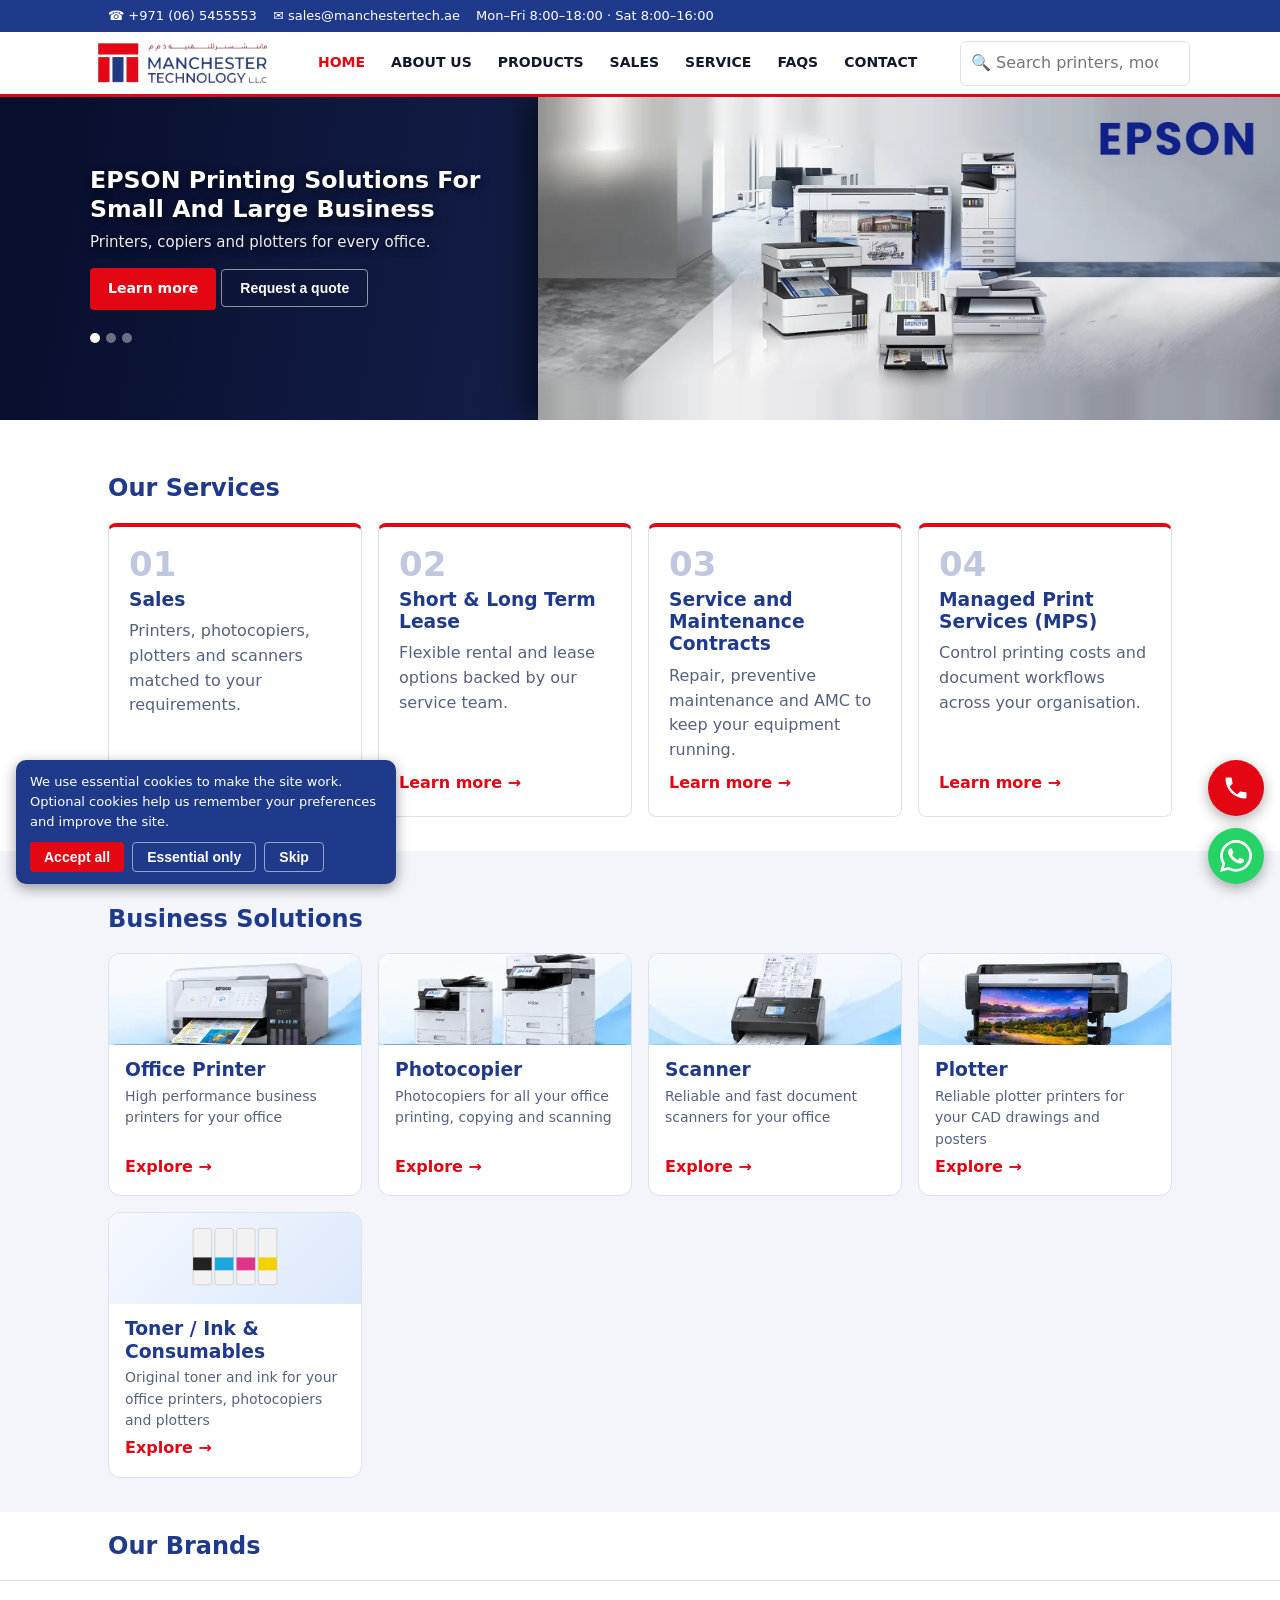
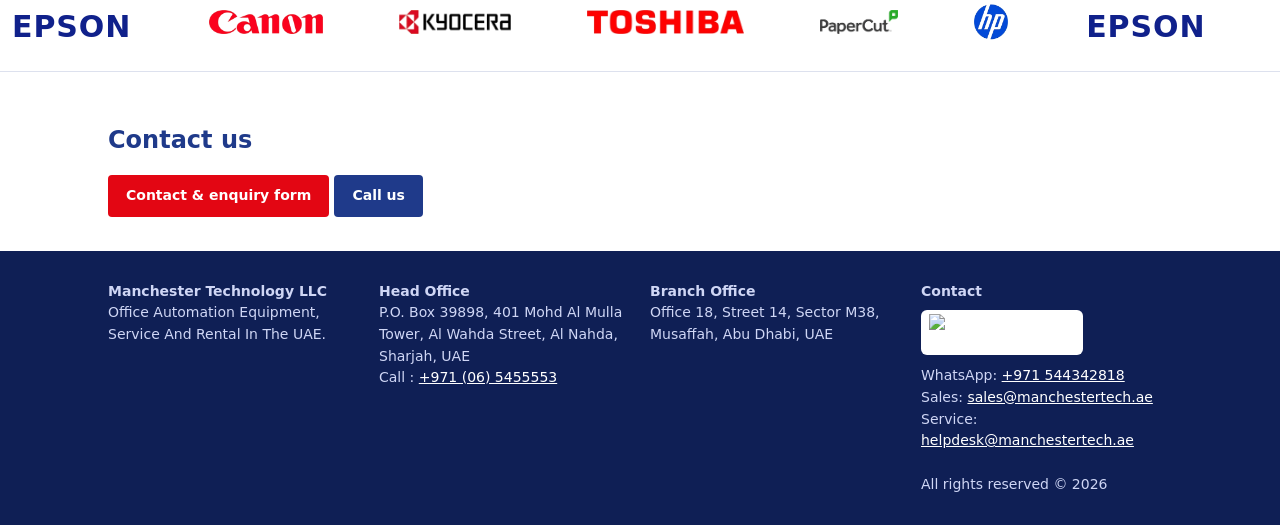
==== commit 34392620: "Add files via upload" ====
--- a/index.html
+++ b/index.html
@@ -1,357 +1,40 @@
 <!DOCTYPE html>
-<html lang="en">
-<head>
+<html lang="en"><head>
+<script>window.__ROUTE="home"</script>
 <meta charset="utf-8">
 <meta name="viewport" content="width=device-width, initial-scale=1, viewport-fit=cover">
 <!-- build v21 2026-11-19 -->
-<title>Manchester Technology LLC | Printers, Copiers &amp; Plotters UAE</title>
-<meta name="description" content="EPSON, Canon and Kyocera printers and copiers, EPSON plotters, Toshiba label printers and PaperCut in the UAE. Sales, service and rental.">
+<title>Printers, Copiers, Plotters, Scanners &amp; Label Printers UAE | MTECH</title>
+<meta name="description" content="Printers, photocopiers, plotters, scanners and label printers in UAE. EPSON, Canon, Kyocera, Toshiba. Sales, rental, AMC and service in Sharjah and Abu Dhabi.">
 <script type="application/ld+json">{"@context":"https://schema.org","@type":"LocalBusiness","name":"Manchester Technology LLC","alternateName":"MTECH","url":"https://www.manchestertech.ae","image":"https://www.manchestertech.ae/og-image.jpg","email":"sales@manchestertech.ae","telephone":"+97165455553","openingHours":["Mo-Fr 08:00-18:00","Sa 08:00-16:00"],"address":{"@type":"PostalAddress","streetAddress":"401 Mohd Al Mulla Tower, Al Wahda Street, Al Nahda","addressLocality":"Sharjah","addressCountry":"AE"},"department":{"@type":"LocalBusiness","name":"Manchester Technology LLC - Musaffah Branch","address":{"@type":"PostalAddress","streetAddress":"Office 18, Street 14, Sector M38, Musaffah","addressLocality":"Abu Dhabi","addressCountry":"AE"},"geo":{"@type":"GeoCoordinates","latitude":24.3547506,"longitude":54.4939537},"hasMap":"https://maps.app.goo.gl/82KcsfmQRMjNAnXFA"}}</script>
 <link rel="canonical" id="cn" href="https://www.manchestertech.ae/">
 <meta name="theme-color" content="#1f3a8a">
-<meta property="og:type" content="website"><meta property="og:site_name" content="Manchester Technology LLC"><meta property="og:title" id="ogt" content="Manchester Technology LLC | Printers, Copiers &amp; Plotters UAE"><meta property="og:description" id="ogd" content="EPSON, Canon and Kyocera printers and copiers, EPSON plotters, Toshiba label printers and PaperCut in the UAE."><meta property="og:url" id="ogu" content="https://www.manchestertech.ae/"><meta property="og:image" content="https://www.manchestertech.ae/og-image.jpg"><meta name="twitter:card" content="summary_large_image">
-<style>
-:root{--red:#e30613;--navy:#1f3a8a;--bg:#fff;--bg2:#f3f5fa;--tx:#14182b;--mu:#586080;--bd:#dde1ee;--hd:#1f3a8a;box-sizing:border-box;padding-top:env(safe-area-inset-top,0px);padding-bottom:env(safe-area-inset-bottom,0px)}
-@media(prefers-color-scheme:dark){:root:not([data-theme="light"]){--bg:#10142a;--bg2:#181d38;--tx:#eef0fa;--mu:#a3abcc;--bd:#2b325a;--hd:#9db4ff}}
-@media(prefers-color-scheme:dark){:root:not([data-theme="light"]) .lgi,:root:not([data-theme="light"]) .wm,:root:not([data-theme="light"]) #lg{background:#fff;border-radius:6px}}
-html{scroll-padding-top:env(safe-area-inset-top,0px)}*{box-sizing:border-box}
-body{margin:0;font-family:system-ui,-apple-system,"Segoe UI",Arial,sans-serif;background:var(--bg);color:var(--tx);line-height:1.55}
-a{color:inherit}h1,h2,h3{color:var(--hd);line-height:1.2}
-.w{max-width:1100px;margin:auto;padding:0 18px}
-.top{background:var(--navy);color:#fff;font-size:13px;padding:6px 0}.top a{color:#fff;text-decoration:none;margin-right:14px}
-header{position:sticky;top:env(safe-area-inset-top,0px);background:var(--bg);border-bottom:3px solid var(--red);z-index:20}
-.nav{display:flex;align-items:center;justify-content:space-between;gap:12px;padding:8px 0;flex-wrap:wrap}
-.logo{display:flex;align-items:center;gap:10px;text-decoration:none;font-weight:700;color:var(--hd);letter-spacing:.5px}.logo small{display:block;font-size:10px;color:var(--mu);letter-spacing:1px}
-nav{display:flex;gap:2px;flex-wrap:wrap}nav a{padding:8px 12px;text-decoration:none;font-size:14px;font-weight:600;text-transform:uppercase}nav a.on,nav a:hover{color:var(--red)}
-.btn{display:inline-block;background:var(--red);color:#fff;border:0;padding:10px 18px;border-radius:4px;font-weight:600;cursor:pointer;text-decoration:none;font-size:14px}.btn.alt{background:var(--navy)}.btn.ghost{background:none;color:var(--hd);border:1px solid var(--bd)}
-.hero{overflow:hidden;background:linear-gradient(100deg,#070d2b,#16224f 55%,#26376f);color:#fff}.ht{padding:26px 0 22px}.hero h1,.hero p{text-shadow:0 2px 8px #000a}.hero h1{color:#fff;font-size:clamp(22px,4.6vw,30px);margin:0 0 8px;max-width:none}.hero p{opacity:.92;font-size:15px;margin:0 0 14px;max-width:none}
-.hp img{display:block;width:100%;height:auto}
-@media(min-width:1280px){.hero{display:flex;align-items:stretch}.ht{flex:1;min-width:0;display:flex;align-items:center;padding:24px 0}.hero .w{margin:0;max-width:none;padding:0 28px 0 max(18px,calc(50vw - 550px))}.hero h1{font-size:clamp(22px,1.85vw,28px);max-width:470px}.hero p{max-width:470px}.hp{flex:0 0 58vw;box-shadow:-14px 0 30px #0008;position:relative}.hp img{height:100%;object-fit:cover}}
-.dots{margin-top:16px}.dots i{display:inline-block;width:10px;height:10px;border-radius:50%;background:#fff6;margin-right:6px;cursor:pointer}.dots i.on{background:#fff}
-.pb{background:var(--navy);color:#fff;padding:26px 0}.pb h1{color:#fff;margin:0 0 4px}.pb a{color:#fff}
-section{padding:34px 0}.alt-bg{background:var(--bg2)}
-.grid{display:grid;grid-template-columns:repeat(auto-fill,minmax(230px,1fr));gap:16px}
-.card{border:1px solid var(--bd);border-radius:8px;padding:16px;background:var(--bg);display:flex;flex-direction:column;gap:8px;text-decoration:none}
-.card .ph{height:130px;border-radius:6px;background:var(--bg2);display:flex;align-items:center;justify-content:center;color:var(--mu);font-weight:700;overflow:hidden}.card .ph img{max-width:100%;max-height:100%;object-fit:contain}
-.ic{font-size:28px}.tag{font-size:11px;color:var(--red);font-weight:700;text-transform:uppercase;letter-spacing:.6px}
-.lay{display:grid;grid-template-columns:230px 1fr;gap:24px;padding-top:26px;padding-bottom:26px}@media(max-width:760px){.lay{grid-template-columns:1fr}}
-.sb a{display:block;text-decoration:none;padding:5px 8px;font-size:14px}.sb .bt{font-weight:700;color:var(--hd);margin-top:8px;border-bottom:1px solid var(--bd)}.sb .st{padding-left:20px;color:var(--mu)}.sb a:hover{color:var(--red)}
-select,input,textarea{font:inherit;padding:9px 10px;border:1px solid var(--bd);border-radius:6px;background:var(--bg);color:var(--tx);max-width:100%}
-table{border-collapse:collapse;width:100%}td,th{border-bottom:1px solid var(--bd);padding:8px;text-align:left;vertical-align:top}th{width:35%;color:var(--mu);font-weight:600}.scroll{overflow-x:auto}
-details{border:1px solid var(--bd);border-radius:8px;padding:12px 14px;margin-bottom:10px}summary{cursor:pointer;font-weight:600;color:var(--hd)}
-.mq{overflow:hidden;border-block:1px solid var(--bd);padding:18px 0;background:var(--bg)}.tr{display:flex;gap:56px;width:max-content;animation:mv 24s linear infinite;align-items:center}.mq:hover .tr{animation-play-state:paused}
-.tr a{text-decoration:none;white-space:nowrap}@keyframes mv{to{transform:translateX(-50%)}}@media(prefers-reduced-motion:reduce){.tr{animation:none}}
-.wm{font-size:26px;font-weight:800;letter-spacing:.5px;display:inline-block;line-height:1.3;padding:4px 12px}
-.form{display:grid;gap:10px;max-width:560px}.two{display:grid;grid-template-columns:1fr 1fr;gap:10px}
-footer{background:#0f1f55;color:#cfd6f5;padding:30px 0;font-size:14px}footer a{color:#fff}.fg{display:grid;grid-template-columns:repeat(auto-fit,minmax(230px,1fr));gap:20px}
-.modal{position:fixed;inset:0;background:#000a;display:none;align-items:center;justify-content:center;z-index:50;padding:16px}.modal.on{display:flex}.modal .box{background:var(--bg);border-radius:10px;padding:20px;width:100%;max-width:420px;max-height:90%;overflow:auto}
-#wa{position:fixed;right:16px;bottom:calc(16px + env(safe-area-inset-bottom,0px));z-index:40}#wab{width:56px;height:56px;border-radius:50%;background:#25d366;border:0;cursor:pointer;font-size:26px;color:#fff;box-shadow:0 4px 14px #0005}
-#wap{display:none;position:absolute;right:0;bottom:68px;width:290px;max-width:calc(100vw - 32px);background:var(--bg);border:1px solid var(--bd);border-radius:12px;overflow:hidden;box-shadow:0 8px 24px #0004}#wap.on{display:block}#wap .h{background:#075e54;color:#fff;padding:12px 14px;font-weight:600}#wap .b{padding:14px;background:var(--bg2)}#wap .m{background:var(--bg);padding:9px 11px;border-radius:0 10px 10px 10px;margin-bottom:10px;font-size:14px}
-.lgi{height:var(--h,34px);width:auto;max-width:100%;padding:5px 10px;object-fit:contain}
-.num{width:34px;height:34px;border-radius:50%;background:var(--red);color:#fff;display:flex;align-items:center;justify-content:center;font-weight:700}.chip{display:inline-block;border:1px solid var(--bd);border-radius:20px;padding:6px 14px;margin:4px;font-weight:700;color:var(--hd)}ul.ck{padding-left:20px}ul.ck li{margin:4px 0}
-.band{background:linear-gradient(120deg,var(--navy),#0f1f55);color:#fff;padding:36px 0;text-align:center}.band h2{color:#fff;margin-top:0}.band a{color:#fff}.panel{border-left:4px solid var(--red);padding:8px 20px;background:var(--bg2);border-radius:0 8px 8px 0;margin-bottom:14px}.kick{color:var(--red);font-weight:700;letter-spacing:1px;text-transform:uppercase;font-size:13px}
-.dk{background:#111;padding:40px 0}.dk h2{color:#fff;font-family:Georgia,"Times New Roman",serif;border-left:4px solid var(--red);padding-left:12px;margin:0 0 8px}.dk .sub{color:#eee;font-family:Georgia,serif;margin:0 0 22px}
-.dc{background:#fff;border-radius:10px;padding:16px;text-align:center;text-decoration:none;color:#222;display:flex;flex-direction:column;gap:6px;border:1px solid #ddd}.dc h3{font-family:Georgia,serif;margin:6px 0 0;color:#111}.dc span{color:#666;font-family:Georgia,serif;font-size:14px}.dc .im{height:160px;display:flex;align-items:center;justify-content:center}.dc img{max-width:100%;max-height:100%;object-fit:contain}.dc.rd{border-color:#e05a5a}a.dc:hover{box-shadow:0 4px 16px #0006}
-.gx{border-bottom:1px solid var(--bd)}.gx summary{cursor:pointer;font-weight:700;color:var(--hd);padding:8px;list-style:none;font-size:14px}.gx summary::-webkit-details-marker{display:none}.gx summary::before{content:'▸ ';color:var(--red)}.gx[open] summary::before{content:'▾ '}
-.mc section{padding:18px 0}.mc .w{padding:0;max-width:none}.mc .alt-bg{padding:18px;border-radius:8px}.mc .band{border-radius:8px}.tr.rv{animation-direction:reverse}
-#wab{display:flex;align-items:center;justify-content:center}#wab svg{width:32px;height:32px;fill:#fff}
-.svc{background:var(--bg);border:1px solid var(--bd);border-top:4px solid var(--red);border-radius:8px;padding:20px;text-decoration:none;display:flex;flex-direction:column;gap:8px;transition:transform .2s,box-shadow .2s}
-a.svc:hover,a.sol:hover{transform:translateY(-3px);box-shadow:0 8px 22px #1f3a8a26}
-.svc b{font-size:34px;line-height:1;color:var(--hd);opacity:.28}.svc h3{margin:0}.svc span{color:var(--mu)}.svc em,.sol em{color:var(--red);font-style:normal;font-weight:700;margin-top:auto}
-.sol{border:1px solid var(--bd);border-radius:12px;overflow:hidden;background:var(--bg);text-decoration:none;display:flex;flex-direction:column;transition:transform .2s,box-shadow .2s}
-.sol .im{height:180px;background:linear-gradient(135deg,#eceff5,#d9dfec);display:flex;align-items:center;justify-content:center}.sol .im img{width:100%;height:100%;object-fit:contain}
-.sol .tx{padding:14px 16px 16px;display:flex;flex-direction:column;gap:4px;flex:1}.sol h3{margin:0}.sol .tx span{color:var(--mu);font-size:14px}
-@keyframes mvr{from{transform:translateX(-50%)}to{transform:translateX(0)}}.tr.rv{animation-name:mvr;animation-direction:normal}@media(prefers-reduced-motion:reduce){.tr.rv{animation:none}}
-.ac{border:1px solid var(--bd);border-radius:8px;margin-bottom:8px;background:var(--bg)}.ac summary{cursor:pointer;padding:12px 14px;font-weight:700;color:var(--hd);display:flex;gap:10px;align-items:center;list-style:none}.ac summary::-webkit-details-marker{display:none}.ac summary::after{content:'+';margin-left:auto;color:var(--red);font-size:22px;line-height:1}.ac[open] summary::after{content:'–'}.ac .bd{padding:0 14px 14px}.ac ul{columns:2;margin:6px 0 12px;padding-left:20px}@media(max-width:600px){.ac ul{columns:1}}
-.mini{display:grid;grid-template-columns:repeat(auto-fit,minmax(210px,1fr));gap:10px}.mini div{border:1px solid var(--bd);border-radius:8px;padding:10px 12px;font-size:14px;color:var(--mu)}.mini b{display:block;color:var(--hd)}
-.tabs{display:flex;gap:4px;flex-wrap:wrap;border-bottom:2px solid var(--bd);margin:6px 0 10px}.tabs button{background:none;border:0;padding:10px 14px;font:inherit;font-weight:700;color:var(--mu);cursor:pointer;border-bottom:3px solid transparent;margin-bottom:-2px}.tabs button.on{color:var(--red);border-color:var(--red)}[hidden]{display:none!important}
-.pd{display:grid;grid-template-columns:1fr 1fr;gap:34px;align-items:start}@media(max-width:800px){.pd{grid-template-columns:1fr}}.pimg{position:relative;background:radial-gradient(ellipse at 50% 44%,#eef3ff 0%,#fff 66%);border-radius:12px;aspect-ratio:4/3;display:flex;align-items:center;justify-content:center;overflow:hidden}.pimg img{position:relative;width:100%;height:100%;object-fit:contain;padding:10px;mix-blend-mode:multiply;filter:brightness(1.04) contrast(1.05) saturate(1.08)}.pbtn{display:flex;gap:8px;flex-wrap:wrap;margin:14px 0}.ph2{font-size:20px;margin:22px 0 8px;border-left:4px solid var(--red);padding-left:10px}.specs div{display:grid;grid-template-columns:40% 1fr;gap:10px;padding:8px 0;border-bottom:1px solid var(--bd);font-size:14px}.specs b{color:var(--hd)}.ticks{list-style:none;padding:0}.ticks li{margin:6px 0}.ticks li::before{content:"✔";color:#1a9a4a;margin-right:8px}.inks div{display:flex;align-items:center;gap:10px;margin:6px 0}.inks i{width:20px;height:20px;border-radius:3px;border:1px solid var(--bd);display:inline-block}
-
-.xp{display:grid;grid-template-columns:repeat(auto-fit,minmax(235px,1fr));gap:16px;margin-top:14px}
-.xc{display:flex;flex-direction:column;border:1px solid var(--bd);border-radius:12px;overflow:hidden;background:var(--bg);box-shadow:0 2px 10px #1f3a8a14;transition:transform .2s,box-shadow .2s}.xc:hover{transform:translateY(-3px);box-shadow:0 8px 22px #1f3a8a30}
-.xc .xi{aspect-ratio:417/150;background:linear-gradient(135deg,#f6f9ff,#dce8fb)}.xc .xi img{display:block;width:100%;height:100%;object-fit:cover}
-.xc .xl{flex:1;display:flex;align-items:center;justify-content:space-between;gap:10px;background:var(--navy);border-top:4px solid var(--red);color:#fff;padding:12px 14px;font-weight:700;font-size:15px;line-height:1.3}
-.xc .xl i{flex:none;width:28px;height:28px;border-radius:50%;background:var(--red);color:#fff;font-style:normal;display:flex;align-items:center;justify-content:center;font-size:15px}
-.call-img{display:block;height:45px;width:auto;border-radius:4px;margin:2px 0 6px}
-.card .ph.pm{height:auto;aspect-ratio:4/3;position:relative;background:radial-gradient(ellipse at 50% 44%,#eef3ff 0%,#fff 66%)}.card .ph.pm::before,.pimg::before{content:"";position:absolute;left:20%;right:20%;bottom:9%;height:7%;background:radial-gradient(ellipse,rgba(15,31,85,.24),transparent 70%);filter:blur(3px)}.card .ph.pm img{position:relative;width:100%;height:100%;object-fit:contain;padding:8px;mix-blend-mode:multiply;filter:brightness(1.04) contrast(1.05) saturate(1.08);transition:transform .25s}.card:hover .ph.pm img{transform:scale(1.05)}
-.sol .im{height:auto;aspect-ratio:417/150;background:linear-gradient(135deg,#f6f9ff,#dce8fb);overflow:hidden}.sol .im img{width:100%;height:100%;object-fit:cover}.sol .im svg{max-height:80%}
-
-a.xc{text-decoration:none;color:inherit}
-#cb{position:fixed;right:16px;bottom:calc(84px + env(safe-area-inset-bottom,0px));width:56px;height:56px;border-radius:50%;background:var(--red);display:flex;align-items:center;justify-content:center;box-shadow:0 4px 14px #0005;z-index:39}#cb svg{width:28px;height:28px;fill:#fff}
-#ck{position:fixed;left:16px;bottom:calc(16px + env(safe-area-inset-bottom,0px));max-width:380px;background:var(--navy);color:#fff;padding:12px 14px;border-radius:10px;font-size:13px;z-index:45;box-shadow:0 4px 14px #0006;display:flex;gap:10px;align-items:center;flex-wrap:wrap}#ck[hidden]{display:none!important}#ck .btn{padding:6px 14px}#ck .ckb{display:flex;gap:8px;flex-wrap:wrap}#ck .btn.ghost{color:#fff;border-color:#fff8}
-a[href^="tel:"],a[href^="mailto:"],a[href^="https://wa.me"]{unicode-bidi:isolate;direction:ltr;display:inline-block}
-
-/* ===== Mobile and tablet layout ===== */
-img,svg,video{max-width:100%}body{overflow-x:hidden;-webkit-text-size-adjust:100%}
-.mb{display:none;background:var(--navy);color:#fff;border:0;border-radius:6px;width:46px;height:46px;font-size:24px;line-height:1;cursor:pointer;flex:none}
-.top .w{display:flex;flex-wrap:wrap;gap:2px 16px;align-items:center}.top .w a{margin-right:0}
-@media(max-width:1024px){
- .w{padding:0 16px}
- .nav{flex-wrap:wrap}.mb{display:block;margin-left:auto}
- nav{display:none;order:3;width:100%;flex-direction:column;gap:0;border-top:1px solid var(--bd);margin-top:4px}nav.open{display:flex}
- nav a{padding:14px 6px;border-bottom:1px solid var(--bd);font-size:15px}
- #sq{order:4;width:100%;min-width:0!important;font-size:16px;margin:8px 0 4px}
- .lay{grid-template-columns:200px 1fr;gap:18px}
- section{padding:28px 0}
- .grid{grid-template-columns:repeat(auto-fill,minmax(200px,1fr))}
- .pd{gap:22px}.fg{grid-template-columns:repeat(2,1fr)}
-}
-@media(max-width:760px){
- .lay{grid-template-columns:1fr}.pd{grid-template-columns:1fr}
- .top{font-size:12px}.top span{display:none}
- #lg{height:40px!important}
- section{padding:22px 0}.band{padding:26px 0}.dk{padding:28px 0}.pb{padding:20px 0}
- h1{font-size:24px}h2{font-size:21px}
- input,select,textarea{font-size:16px;min-height:44px}textarea{min-height:90px}
- .btn{min-height:44px;padding:11px 18px}
- .form{max-width:100%}.two{grid-template-columns:1fr}
- .grid{grid-template-columns:repeat(2,1fr);gap:12px}
- .xp{grid-template-columns:1fr}.fg{grid-template-columns:1fr}
- .tabs button{padding:10px 10px;font-size:14px}
- .specs div{grid-template-columns:1fr;gap:2px}
- .pbtn .btn{flex:1 1 100%;text-align:center}
- .hero .ht{padding:20px 0 18px}.hero .btn{margin-bottom:6px}
- .scroll tr[data-s]{display:flex;flex-wrap:wrap;gap:4px 10px;border-bottom:1px solid var(--bd);padding:8px 0}.scroll tr[data-s] td{border:0;padding:0}.scroll tr[data-s] td:first-child{flex:1 1 100%;font-weight:600}
- #ck{left:8px;right:8px;max-width:none;bottom:calc(8px + env(safe-area-inset-bottom,0px))}
- #wa{right:12px}#cb{right:12px}
- .modal .box{max-width:100%}
-}
-@media(max-width:420px){.grid{grid-template-columns:1fr}.top .w a:nth-child(2){display:none}.chip{margin:3px}}
-@media(hover:none){a.svc:hover,a.sol:hover,.xc:hover{transform:none}.card:hover .ph.pm img{transform:none}}
-@media(hover:hover){.pimg{cursor:zoom-in}}.pimg img,.card .ph.pm img{transition:transform .12s ease-out!important;will-change:transform}
-</style>
+<meta property="og:type" content="website"><meta property="og:site_name" content="Manchester Technology LLC"><meta property="og:title" id="ogt" content="Printers, Copiers, Plotters, Scanners &amp; Label Printers UAE | MTECH"><meta property="og:description" id="ogd" content="Printers, photocopiers, plotters, scanners and label printers in UAE. EPSON, Canon, Kyocera, Toshiba. Sales, rental, AMC and service in Sharjah and Abu Dhabi."><meta property="og:url" id="ogu" content="https://www.manchestertech.ae/"><meta property="og:image" content="https://www.manchestertech.ae/og-image.jpg"><meta name="twitter:card" content="summary_large_image">
+<link rel="stylesheet" href="styles.css">
 </head>
 <body>
 <div class="top"><div class="w"><a href="tel:+97165455553">☎ +971 (06) 5455553</a><a href="mailto:sales@manchestertech.ae">✉ sales@manchestertech.ae</a><span>Mon–Fri 8:00–18:00 · Sat 8:00–16:00</span></div></div>
 <header><div class="w nav">
-<a class="logo" href="#home" aria-label="Manchester Technology LLC home"><img id="lg" alt="Manchester Technology LLC" style="height:46px;width:auto;padding:3px 8px;border-radius:6px"></a>
+<a class="logo" href="/" aria-label="Manchester Technology LLC home" data-r="home"><img id="lg" alt="Manchester Technology LLC" style="height:46px;width:auto;padding:3px 8px;border-radius:6px"></a>
 <button class="mb" id="mb" type="button" aria-label="Menu" aria-expanded="false">☰</button>
-<nav id="nav"></nav><input id="sq" list="sl" placeholder="🔍 Search printers, models, brands" aria-label="Search products" style="min-width:230px"><datalist id="sl"></datalist></div></header>
-<main id="app"></main>
-<footer><div class="w fg"><div><strong>Manchester Technology LLC</strong><br>Office automation equipment, service and rental in the UAE.</div><div><strong>Head Office</strong><br>P.O. Box 39898, 401 Mohd Al Mulla Tower, Al Wahda Street, Al Nahda, Sharjah, UAE<br>Call : <a href="tel:+97165455553">+971 (06) 5455553</a></div><div><strong>Branch Office</strong><br>Office 18, Street 14, Sector M38, Musaffah, Abu Dhabi, UAE</div><div><strong>Contact</strong><a href="tel:80068324" aria-label="Call toll free 800 MTECH 68324" style="display:block;width:max-content;margin:8px 0 10px"><img src="[data-uri]" alt="800 MTECH 68324" style="display:block;height:45px;width:auto;padding:3px 0"></a>WhatsApp: <a href="https://wa.me/971544342818">+971 544342818</a><br>Sales: <a href="mailto:sales@manchestertech.ae">sales@manchestertech.ae</a><br>Service: <a href="mailto:helpdesk@manchestertech.ae">helpdesk@manchestertech.ae</a><br><br>All rights reserved © 2026</div></div></footer>
-<a id="cb" href="tel:80068324" aria-label="Call toll free 800 MTECH 68324"><svg viewBox="0 0 24 24" aria-hidden="true"><path d="M6.6 10.8a15.1 15.1 0 0 0 6.6 6.6l2.2-2.2a1 1 0 0 1 1-.25 11.4 11.4 0 0 0 3.6.57 1 1 0 0 1 1 1V20a1 1 0 0 1-1 1A17 17 0 0 1 3 4a1 1 0 0 1 1-1h3.5a1 1 0 0 1 1 1c0 1.25.2 2.45.57 3.6a1 1 0 0 1-.25 1z"/></svg></a>
-<div class="modal" id="ty"><div class="box"><h3>Thank you!</h3><p id="typ"></p><button class="btn" onclick="document.getElementById('ty').classList.remove('on')">Close</button></div></div>
-<div id="ck" hidden role="dialog" aria-label="Cookie preferences"><span>We use essential cookies to make the site work. Optional cookies help us remember your preferences and improve the site.</span><div class="ckb"><button class="btn" id="cka">Accept all</button><button class="btn ghost" id="cke">Essential only</button><button class="btn ghost" id="cks">Skip</button></div></div>
-<script>(()=>{const c=document.getElementById('ck');try{if(!localStorage.getItem('mt3ck')&&!sessionStorage.getItem('mt3cks'))c.hidden=false}catch(e){c.hidden=false}const set=v=>{try{localStorage.setItem('mt3ck',v)}catch(e){}c.hidden=true};document.getElementById('cka').onclick=()=>set('all');document.getElementById('cke').onclick=()=>set('essential');document.getElementById('cks').onclick=()=>{try{sessionStorage.setItem('mt3cks','1')}catch(e){}c.hidden=true}})()</script>
-<div class="modal" id="qm"><div class="box"><h3 id="qt">Request a quote</h3><div class="form"><input id="qn" placeholder="Your name"><input id="qc" placeholder="Company"><input id="qp" placeholder="Mobile"><textarea id="qm2" rows="3" placeholder="Message"></textarea><button class="btn" id="qs">Send via WhatsApp</button><button class="btn ghost" id="qx">Cancel</button></div></div></div>
-<div id="wa"><div id="wap"><div class="h">Manchester Technology</div><div class="b"><div class="m" id="wm0"></div><input id="wm" placeholder="Type your message" style="width:100%;margin-bottom:8px"><a class="btn" style="display:block;text-align:center;background:#25d366" id="wg" target="_blank" rel="noopener noreferrer" href="#">Start WhatsApp chat</a></div></div><button id="wab" aria-label="Chat on WhatsApp"><svg viewBox="0 0 24 24" aria-hidden="true"><path d="M17.472 14.382c-.297-.149-1.758-.867-2.03-.967-.273-.099-.471-.148-.67.15-.197.297-.767.966-.94 1.164-.173.199-.347.223-.644.075-.297-.15-1.255-.463-2.39-1.475-.883-.788-1.48-1.761-1.653-2.059-.173-.297-.018-.458.13-.606.134-.133.298-.347.446-.52.149-.174.198-.298.298-.497.099-.198.05-.371-.025-.52-.075-.149-.669-1.612-.916-2.207-.242-.579-.487-.5-.669-.51-.173-.008-.371-.01-.57-.01-.198 0-.52.074-.792.372-.272.297-1.04 1.016-1.04 2.479 0 1.462 1.065 2.875 1.213 3.074.149.198 2.096 3.2 5.077 4.487.709.306 1.262.489 1.694.625.712.227 1.36.195 1.871.118.571-.085 1.758-.719 2.006-1.413.248-.694.248-1.289.173-1.413-.074-.124-.272-.198-.57-.347m-5.421 7.403h-.004a9.87 9.87 0 01-5.031-1.378l-.361-.214-3.741.982.998-3.648-.235-.374a9.86 9.86 0 01-1.51-5.26c.001-5.45 4.436-9.884 9.888-9.884 2.64 0 5.122 1.03 6.988 2.898a9.825 9.825 0 012.893 6.994c-.003 5.45-4.437 9.884-9.885 9.884m8.413-18.297A11.815 11.815 0 0012.05 0C5.495 0 .16 5.335.157 11.892c0 2.096.547 4.142 1.588 5.945L.057 24l6.305-1.654a11.882 11.882 0 005.683 1.448h.005c6.554 0 11.89-5.335 11.893-11.893a11.821 11.821 0 00-3.48-8.413Z"/></svg></button></div>
-<script>
-const WA='971544342818';
-const FORM_ENDPOINT='';
-/* ===== SUPABASE (online product database + secure admin login) =====
-   Paste your Supabase Project URL and the anon / publishable key between the quotes (Project Settings > API).
-   The anon key is meant to be public. NEVER paste a personal access token (sbp_...) or the service_role key here. */
-const ADMIN_PAGE=false;/* false = public website, true = admin page (admin.html) */
-const SB_URL='https://cfyrwvkbtkhaykwsygvy.supabase.co',SB_KEY='sb_publishable_1CUbXkIkVmIRAN3SUV6psw_WNBjSZu7';
-const SBON=!!(SB_URL&&SB_KEY),SBH={apikey:SB_KEY,'Content-Type':'application/json'};
-let PQ='';let SES=null,RL=[];try{SES=JSON.parse(sessionStorage.getItem('mt3ses')||'null')}catch(e){}
-const sesSet=s=>{SES=s;try{s?sessionStorage.setItem('mt3ses',JSON.stringify(s)):sessionStorage.removeItem('mt3ses')}catch(e){}};
-const sesTok=async()=>{if(!SES)return null;if(SES.exp-60>Date.now()/1000)return SES.at;try{const r=await fetch(SB_URL+'/auth/v1/token?grant_type=refresh_token',{method:'POST',headers:SBH,body:JSON.stringify({refresh_token:SES.rt})});const j=await r.json();if(!r.ok||!j.access_token)throw 0;sesSet({at:j.access_token,rt:j.refresh_token,exp:Math.floor(Date.now()/1000)+j.expires_in,em:SES.em});return SES.at}catch(e){sesSet(null);return null}};
-async function sbReq(path,opt={},auth=false){let t=SB_KEY;if(auth){t=await sesTok();if(!t)throw new Error('Session expired. Please log out and log in again.')}const h={...SBH,...(opt.headers||{})};if(auth||SB_KEY.startsWith('eyJ'))h.Authorization='Bearer '+t;return fetch(SB_URL+path,{...opt,headers:h})}
-async function sbPush(key,val){if(!SBON)return true;try{const r=await sbReq('/rest/v1/site_data?on_conflict=key',{method:'POST',headers:{Prefer:'resolution=merge-duplicates,return=minimal'},body:JSON.stringify({key,value:val,updated_at:new Date().toISOString()})},true);if(!r.ok){const m=await r.text();throw new Error(r.status+' '+m.slice(0,160))}return true}catch(e){alert('Could not save online: '+e.message+'\nThe change is visible here but is NOT saved for other visitors.');return false}}
-async function sbLeads(){if(!SBON||!SES)return;try{const r=await sbReq('/rest/v1/leads?select=created_at,data&order=created_at.desc&limit=200',{},true);if(r.ok)RL=(await r.json()).map(x=>({t:new Date(x.created_at).toLocaleString(),...x.data}))}catch(e){}}/* paste a Formspree (or your own server) URL here to receive enquiries by email */
-const LEADS=()=>{if(SBON)return RL;try{return JSON.parse(localStorage.getItem('mt3leads')||'[]')}catch(e){return[]}};
-function lead(type,d){if(SBON){sbReq('/rest/v1/leads',{method:'POST',headers:{Prefer:'return=minimal'},body:JSON.stringify({data:{type,...d}})}).catch(()=>{})}else{const L=LEADS();L.unshift({t:new Date().toLocaleString(),type,...d});try{localStorage.setItem('mt3leads',JSON.stringify(L.slice(0,200)))}catch(e){}}if(FORM_ENDPOINT)fetch(FORM_ENDPOINT,{method:'POST',headers:{'Content-Type':'application/json',Accept:'application/json'},body:JSON.stringify({type,...d})}).catch(()=>{})}
-function thanks(){const p=document.getElementById('typ');if(p)p.textContent=FORM_ENDPOINT?'Your enquiry has been sent to our team. WhatsApp is also opening so you can follow up with us directly.':'WhatsApp is opening with your enquiry. Please press Send there to deliver it to our team.';document.getElementById('ty').classList.add('on')}
-
-const CLEAN=/^https?:$/.test(location.protocol)&&!/\.github\.io$/.test(location.hostname);
-const rid=()=>CLEAN?(decodeURIComponent(location.pathname).replace(/^\/+|\/+$/g,'').replace(/^index\.html$/,'')||(location.hash.length>1?location.hash.slice(1):'home')):((location.hash||'#home').slice(1));
-const go=id=>{if(CLEAN){history.pushState({},'',id==='home'?'/':'/'+id);render()}else location.hash='#'+id};
-const slug=s=>s.toLowerCase().replace(/[^a-z0-9]+/g,'-').replace(/^-|-$/g,'');
-const $=s=>document.querySelector(s),esc=s=>String(s??'').replace(/[&<>"]/g,c=>({'&':'&amp;','<':'&lt;','>':'&gt;','"':'&quot;'}[c]));
-const waB=()=>CH.wl||('https://wa.me/'+(CH.wn||WA));
-const waU=t=>{const b=waB();return b+(b.includes('?')?'&':'?')+'text='+encodeURIComponent(t)};
-const wa=t=>{try{navigator.clipboard.writeText(t)}catch(e){}const a=document.createElement('a');a.href=waU(t);a.target='_blank';a.rel='noopener noreferrer';document.body.appendChild(a);a.click();a.remove();toast('Opening WhatsApp. Your message is copied; if WhatsApp does not open, paste it to +'+(CH.wn||WA))};
-const WM={Epson:'#10218B',Canon:'#cc0000',Kyocera:'#d6001c',Toshiba:'#e60012',PaperCut:'#2d9a47',HP:'#0096d6'};
-const BC0={Epson:['A4 Printer','Office Printer','Photocopier','Plotter','Scanner','Dye Sublimation Printer','Direct to Garment Printer','Professional Photo Printer','Ink / Toner'],Canon:['Office Printer','Photocopier'],Kyocera:['Office Printer','Photocopier'],Toshiba:['Label Printer'],PaperCut:['Print Management Solution'],HP:[]};
-const LG={"HP": "[data-uri]", "Kyocera": "[data-uri]", "Canon": "[data-uri]", "PaperCut": "[data-uri]", "Toshiba": "[data-uri]"};
-const D=[{"id": "epson-workforce-pro-wf-c5890dwf", "brand": "Epson", "cat": "A4 Printer", "name": "EPSON WorkForce Pro WF-C5890DWF", "specs": {"Print/copy speed": "25 ppm B&W and colour", "Paper size": "A4", "Colour": "Colour", "Functions": "Print, Copy, Scan, Fax", "Connectivity": "Wireless"}, "img": "", "brochure": "", "desc": ""}, {"id": "epson-workforce-pro-em-c800rdwf", "brand": "Epson", "cat": "A4 Printer", "name": "EPSON WorkForce Pro EM-C800RDWF", "specs": {"Print/copy speed": "25 ppm B&W and colour", "Paper size": "A4", "Colour": "Colour", "Functions": "Print, Copy, Scan, Fax", "Connectivity": "Wireless"}, "img": "", "brochure": "", "desc": ""}, {"id": "epson-ecotank-pro-l6580", "brand": "Epson", "cat": "A4 Printer", "name": "EPSON EcoTank Pro L6580", "specs": {"Print/copy speed": "25 ppm B&W and colour", "Paper size": "A4", "Colour": "Colour", "Functions": "Print, Copy, Scan, Fax", "Connectivity": "Wireless"}, "img": "", "brochure": "", "desc": ""}, {"id": "epson-workforce-enterprise-am-c400", "brand": "Epson", "cat": "A4 Printer", "name": "EPSON WorkForce Enterprise AM-C400", "specs": {"Print/copy speed": "40 ppm B&W and colour", "Paper size": "A4 / A5", "Colour": "Colour", "Functions": "Print, Copy, Scan", "Connectivity": "Network"}, "img": "", "brochure": "", "desc": ""}, {"id": "epson-ecotank-pro-l15180", "brand": "Epson", "cat": "Office Printer", "name": "EPSON EcoTank Pro L15180", "specs": {"Print/copy speed": "25 ppm B&W and colour", "Paper size": "A3 / A4", "Colour": "Colour", "Functions": "Print, Copy, Scan, Fax", "Connectivity": "Wireless"}, "img": "", "brochure": "", "desc": ""}, {"id": "epson-workforce-pro-wf-c878rdtwfc", "brand": "Epson", "cat": "Office Printer", "name": "EPSON WorkForce Pro WF-C878RDTWFC", "specs": {"Print/copy speed": "25 ppm B&W / 24 ppm colour", "Paper size": "A3 / A4", "Colour": "Colour", "Functions": "Print, Copy, Scan, Fax", "Connectivity": "Wireless"}, "img": "", "brochure": "", "desc": ""}, {"id": "epson-workforce-pro-wf-c879rdtwfc", "brand": "Epson", "cat": "Office Printer", "name": "EPSON WorkForce Pro WF-C879RDTWFC", "specs": {"Print/copy speed": "26 ppm B&W / 25 ppm colour", "Paper size": "A3 / A4", "Colour": "Colour", "Functions": "Print, Copy, Scan, Fax", "Connectivity": "Wireless"}, "img": "", "brochure": "", "desc": ""}, {"id": "epson-workforce-pro-em-c8100rdwf", "brand": "Epson", "cat": "Office Printer", "name": "EPSON WorkForce Pro EM-C8100RDWF", "specs": {"Print/copy speed": "25 ppm B&W / 24 ppm colour", "Paper size": "A3 / A4", "Colour": "Colour", "Functions": "Print, Copy, Scan, Fax", "Connectivity": "Wireless"}, "img": "", "brochure": "", "desc": ""}, {"id": "epson-workforce-pro-em-c8101rdwf", "brand": "Epson", "cat": "Office Printer", "name": "EPSON WorkForce Pro EM-C8101RDWF", "specs": {"Print/Copy speed": "26 ppm / 25 ppm B&W and colour", "Print resolution": "4,800 x 1,200 dpi", "Scan speed": "124 ipm", "Scan resolution": "1,200 x 2,400 dpi", "Colour scanning": "Built-in", "Duplex": "Built-in (printing and scanning)", "Scan to": "E-mail / FTP / network folder / PC / USB", "Input capacity": "250 sheet + 500 sheet paper tray", "MP tray": "85 sheet", "Media size": "A3 / A4", "Paper thickness": "64 g/m² to 300 g/m²", "Fax": "Built-in", "Memory": "4.2 GB RAM", "Storage": "320 GB HDD", "Connectivity": "Ethernet 1000 Base-T / wireless", "Panel": "12.7 cm colour touchscreen", "Duty cycle": "2,000 – 10,000 pages / month", "Dimensions": "62.1 x 75.1 x 117.7 cm (W x D x H)"}, "img": "", "brochure": "", "desc": "Designed for organisations that need fast, reliable, energy-efficient A3 and A4 colour printing with advanced scanning and multifunction capability.", "why": ["26 ppm productivity", "Compact design", "Strong workflow support", "Reduced maintenance costs", "Low energy consumption"], "hl": ["Mobile Print (Android and iPhone)", "Secure printing", "Wireless", "4.2 GB RAM", "Touchscreen", "Print to / scan from USB flash memory", "Fax to e-mail / PC fax", "Can handle 300 g paper", "Cheque printing", "Heavy-duty photocopier"], "ink": [["Black", "20,000 pages"], ["Cyan", "20,000 pages"], ["Magenta", "20,000 pages"], ["Yellow", "20,000 pages"]]}, {"id": "epson-workforce-enterprise-am-c4000", "brand": "Epson", "cat": "Office Printer", "name": "EPSON WorkForce Enterprise AM-C4000", "specs": {"Print/copy speed": "40 ppm B&W and colour", "Paper size": "A3 / A4", "Colour": "Colour", "Functions": "Print, Copy, Scan", "Connectivity": "Network"}, "img": "", "brochure": "", "desc": ""}, {"id": "epson-workforce-enterprise-am-c5000", "brand": "Epson", "cat": "Office Printer", "name": "EPSON WorkForce Enterprise AM-C5000", "specs": {"Print/copy speed": "50 ppm B&W and colour", "Paper size": "A3 / A4", "Colour": "Colour", "Functions": "Print, Copy, Scan", "Connectivity": "Network"}, "img": "", "brochure": "", "desc": ""}, {"id": "epson-workforce-enterprise-am-c6000", "brand": "Epson", "cat": "Office Printer", "name": "EPSON WorkForce Enterprise AM-C6000", "specs": {"Print/copy speed": "60 ppm B&W and colour", "Paper size": "A3 / A4", "Colour": "Colour", "Functions": "Print, Copy, Scan", "Connectivity": "Network"}, "img": "", "brochure": "", "desc": ""}, {"id": "epson-surecolor-sc-t3100", "brand": "Epson", "cat": "Plotter", "name": "EPSON SureColor SC-T3100", "specs": {"Print speed": "31 sec / A1", "Paper size": "24 inch · A1/A2", "Colour": "Colour", "Functions": "Print", "Connectivity": "Wireless"}, "img": "", "brochure": "", "desc": ""}, {"id": "epson-surecolor-sc-t3100x", "brand": "Epson", "cat": "Plotter", "name": "EPSON SureColor SC-T3100X", "specs": {"Print speed": "34 sec / A1", "Paper size": "24 inch · A1/A2", "Colour": "Colour", "Functions": "Print", "Connectivity": "Wireless"}, "img": "", "brochure": "", "desc": ""}, {"id": "epson-surecolor-sc-t5100", "brand": "Epson", "cat": "Plotter", "name": "EPSON SureColor SC-T5100", "specs": {"Print speed": "31 sec / A1", "Paper size": "36 inch · A0/A1", "Colour": "Colour", "Functions": "Print", "Connectivity": "Wireless"}, "img": "", "brochure": "", "desc": ""}, {"id": "epson-surecolor-sc-t5405", "brand": "Epson", "cat": "Plotter", "name": "EPSON SureColor SC-T5405", "specs": {"Print speed": "44 sec / A0", "Paper size": "36 inch · A0/A1", "Colour": "Colour", "Functions": "Print", "Connectivity": "Wireless"}, "img": "", "brochure": "", "desc": ""}, {"id": "epson-surecolor-sc-t5700d", "brand": "Epson", "cat": "Plotter", "name": "EPSON SureColor SC-T5700D", "specs": {"Print speed": "2 m / min", "Paper size": "36 inch · A0/A1", "Colour": "6 colour", "Functions": "Print", "Connectivity": "Wireless"}, "img": "", "brochure": "", "desc": ""}, {"id": "epson-surecolor-sc-t7700d", "brand": "Epson", "cat": "Plotter", "name": "EPSON SureColor SC-T7700D", "specs": {"Print speed": "2 m / min", "Paper size": "44 inch · A0+/A0/A1", "Colour": "6 colour", "Functions": "Print", "Connectivity": "Wireless"}, "img": "", "brochure": "", "desc": ""}, {"id": "epson-surecolor-sc-t3100m-mfp", "brand": "Epson", "cat": "Plotter", "name": "EPSON SureColor SC-T3100M MFP", "specs": {"Print speed": "34 sec / A1", "Paper size": "24 inch · A1/A2", "Colour": "Colour", "Functions": "Print, Copy, Scan", "Connectivity": "Wireless"}, "img": "", "brochure": "", "desc": ""}, {"id": "epson-surecolor-sc-t5100m-mfp", "brand": "Epson", "cat": "Plotter", "name": "EPSON SureColor SC-T5100M MFP", "specs": {"Print speed": "68 sec / A0", "Paper size": "36 inch · A0/A1", "Colour": "Colour", "Functions": "Print, Copy, Scan", "Connectivity": "Wireless"}, "img": "", "brochure": "", "desc": ""}, {"id": "epson-surecolor-sc-t5400m-mfp", "brand": "Epson", "cat": "Plotter", "name": "EPSON SureColor SC-T5400M MFP", "specs": {"Print speed": "44 sec / A0", "Paper size": "36 inch · A0/A1", "Colour": "Colour", "Functions": "Print, Copy, Scan", "Connectivity": "Wireless"}, "img": "", "brochure": "", "desc": ""}, {"id": "epson-surecolor-sc-t5700dm-mfp", "brand": "Epson", "cat": "Plotter", "name": "EPSON SureColor SC-T5700DM MFP", "specs": {"Print speed": "2 m / min", "Paper size": "36 inch · A0/A1", "Colour": "6 colour", "Functions": "Print, Copy, Scan", "Connectivity": "Wireless"}, "img": "", "brochure": "", "desc": ""}, {"id": "epson-surecolor-sc-t7700dm-mfp", "brand": "Epson", "cat": "Plotter", "name": "EPSON SureColor SC-T7700DM MFP", "specs": {"Print speed": "2 m / min", "Paper size": "44 inch · A0+/A0/A1", "Colour": "6 colour", "Functions": "Print, Copy, Scan", "Connectivity": "Wireless"}, "img": "", "brochure": "", "desc": ""}, {"id": "epson-workforce-ds-870", "brand": "Epson", "cat": "Scanner", "name": "EPSON WorkForce DS-870", "specs": {"Scan speed": "65 ppm / 130 ipm", "Paper size": "A4", "Colour": "Colour", "Functions": "Sheetfed scan"}, "img": "", "brochure": "", "desc": ""}, {"id": "epson-workforce-ds-970", "brand": "Epson", "cat": "Scanner", "name": "EPSON WorkForce DS-970", "specs": {"Scan speed": "85 ppm / 170 ipm", "Paper size": "A4", "Colour": "Colour", "Functions": "Sheetfed scan"}, "img": "", "brochure": "", "desc": ""}, {"id": "epson-workforce-ds-30000", "brand": "Epson", "cat": "Scanner", "name": "EPSON WorkForce DS-30000", "specs": {"Scan speed": "70 ppm / 140 ipm", "Paper size": "A3 / A4", "Colour": "Colour", "Functions": "Sheetfed scan"}, "img": "", "brochure": "", "desc": ""}, {"id": "epson-workforce-ds-32000", "brand": "Epson", "cat": "Scanner", "name": "EPSON WorkForce DS-32000", "specs": {"Scan speed": "90 ppm / 180 ipm", "Paper size": "A3 / A4", "Colour": "Colour", "Functions": "Sheetfed scan"}, "img": "", "brochure": "", "desc": ""}, {"id": "epson-surecolor-sc-f100", "brand": "Epson", "cat": "Dye Sublimation Printer", "name": "EPSON SureColor SC-F100", "specs": {"Print speed": "65 sec / A4", "Paper size": "A4", "Colour": "4 colour", "Functions": "Print", "Connectivity": "Wireless"}, "img": "", "brochure": "", "desc": ""}, {"id": "epson-surecolor-sc-f500", "brand": "Epson", "cat": "Dye Sublimation Printer", "name": "EPSON SureColor SC-F500", "specs": {"Print speed": "70 sec / A1", "Paper size": "24 inch · A1/A2", "Colour": "4 colour", "Functions": "Print", "Connectivity": "Wireless"}, "img": "", "brochure": "", "desc": ""}, {"id": "epson-surecolor-sc-f2200", "brand": "Epson", "cat": "Direct to Garment Printer", "name": "EPSON SureColor SC-F2200", "specs": {"Print speed": "43 sec / light colour T-shirt", "Paper size": "406 x 508 mm", "Colour": "5 colour", "Functions": "Print (cotton)", "Connectivity": "Network"}, "img": "", "brochure": "", "desc": ""}, {"id": "epson-surecolor-sc-f3000", "brand": "Epson", "cat": "Direct to Garment Printer", "name": "EPSON SureColor SC-F3000", "specs": {"Print speed": "34 sec / T-shirt (4 pass HD)", "Paper size": "406 x 508 mm", "Colour": "5 colour", "Functions": "Print (cotton)", "Connectivity": "Network"}, "img": "", "brochure": "", "desc": ""}, {"id": "epson-surecolor-sc-p700", "brand": "Epson", "cat": "Professional Photo Printer", "name": "EPSON SureColor SC-P700", "specs": {"Print speed": "89 sec / 8.5 x 11 in photo", "Paper size": "13 inch · A3+/A4", "Colour": "10 colour", "Functions": "Print", "Connectivity": "Wireless"}, "img": "", "brochure": "", "desc": ""}, {"id": "epson-surecolor-sc-p900", "brand": "Epson", "cat": "Professional Photo Printer", "name": "EPSON SureColor SC-P900", "specs": {"Print speed": "89 sec / 8.5 x 11 in photo", "Paper size": "17 inch · A2+/A3", "Colour": "10 colour", "Functions": "Print", "Connectivity": "Wireless"}, "img": "", "brochure": "", "desc": ""}, {"id": "epson-surecolor-sc-p5000-std", "brand": "Epson", "cat": "Professional Photo Printer", "name": "EPSON SureColor SC-P5000 STD", "specs": {"Print speed": "110 sec / 8.5 x 11 in photo", "Paper size": "17 inch · A2+/A3", "Colour": "11 colour", "Functions": "Print", "Connectivity": "Wireless"}, "img": "", "brochure": "", "desc": ""}, {"id": "epson-surecolor-sc-p7500", "brand": "Epson", "cat": "Professional Photo Printer", "name": "EPSON SureColor SC-P7500", "specs": {"Paper size": "24 inch · A1+/A2", "Colour": "12 colour", "Functions": "Print · 2,400 x 1,200 dpi", "Connectivity": "Wireless"}, "img": "", "brochure": "", "desc": ""}, {"id": "epson-surecolor-sc-p9500", "brand": "Epson", "cat": "Professional Photo Printer", "name": "EPSON SureColor SC-P9500", "specs": {"Paper size": "44 inch · A0+/A1", "Colour": "12 colour", "Functions": "Print · 2,400 x 1,200 dpi", "Connectivity": "Wireless"}, "img": "", "brochure": "", "desc": ""}, {"id": "epson-surecolor-sc-p20500", "brand": "Epson", "cat": "Professional Photo Printer", "name": "EPSON SureColor SC-P20500", "specs": {"Paper size": "64 inch / 1.6 m", "Colour": "12 colour", "Functions": "Print · 2,400 x 1,200 dpi", "Connectivity": "Network"}, "img": "", "brochure": "", "desc": ""}, {"id": "epson-ecotank-pro-l6580-l15180-ink", "brand": "Epson", "cat": "Ink / Toner", "name": "EPSON EcoTank Pro L6580 / L15180 Ink", "specs": {"Yield": "7,500 pages (black)", "Part No": "C13T06C14A"}, "img": "", "brochure": "", "desc": ""}, {"id": "epson-workforce-pro-c878r-c879r-ink", "brand": "Epson", "cat": "Ink / Toner", "name": "EPSON WorkForce Pro C878R / C879R Ink", "specs": {"Yield": "20,000 pages (black XL)", "Part No": "C13T05A100"}, "img": "", "brochure": "", "desc": ""}, {"id": "epson-workforce-pro-em-c8100-em-c8101-ink", "brand": "Epson", "cat": "Ink / Toner", "name": "EPSON WorkForce Pro EM-C8100 / EM-C8101 Ink", "specs": {"Yield": "20,000 pages (black XL)", "Part No": "C13T13L140"}, "img": "", "brochure": "", "desc": ""}, {"id": "epson-surecolor-sc-t5405-sc-t5400m-ink", "brand": "Epson", "cat": "Ink / Toner", "name": "EPSON SureColor SC-T5405 / SC-T5400M Ink", "specs": {"Yield": "292 A0 CAD drawings (black, 350 ml)", "Part No": "C13T41F540"}, "img": "", "brochure": "", "desc": ""}, {"id": "canon-imagerunner-c3326i", "brand": "Canon", "cat": "Photocopier", "name": "Canon imageRUNNER C3326i", "specs": {"Paper size": "A3", "Colour": "Colour", "Functions": "Print, Copy, Scan"}, "img": "", "brochure": "", "desc": ""}, {"id": "papercut-mf", "brand": "PaperCut", "cat": "Print Management Solution", "name": "PaperCut MF", "specs": {"Type": "Print management solution"}, "img": "", "brochure": "", "desc": ""}];
-let P,B={};if(!SBON)try{const s=JSON.parse(localStorage.getItem('mt3')||'null');if(s){P=s.p;B=s.b||{}}}catch(e){}
-const LOC=Array.isArray(P);if(!LOC)P=D;Object.keys(BC0).forEach(k=>{if(!(k in B))B[k]=''});
-const save=()=>{if(SBON)return sbPush('catalog',{p:P,b:B});try{localStorage.setItem('mt3',JSON.stringify({p:P,b:B}))}catch(e){}};
-const brands=()=>[...new Set([...Object.keys(BC0),...Object.keys(B),...P.map(p=>p.brand)])];
-const cats=b=>[...new Set([...(BC0[b]||[]),...P.filter(p=>p.brand===b).map(p=>p.cat)])];
-const lg=(b,h=34)=>{const s=B[b]||LG[b];return s?`<img class="lgi" src="${s}" alt="${esc(b)} logo" style="--h:${b==='HP'?h+12:h}px">`:`<span class="wm" style="color:${WM[b]||'var(--hd)'}${b==='Epson'?';text-transform:uppercase;letter-spacing:.03em;font-weight:900;font-size:30px':''}">${esc(b)}</span>`};
-const z=p=>p.specs['Paper size']||'',C=p=>p.specs.Colour==='Colour',A4=p=>hw(p)&&/A4/.test(z(p))&&!/A3/.test(z(p)),A3=p=>hw(p)&&/A3/.test(z(p)),pl=p=>p.cat==='Plotter',sc=p=>p.cat==='Scanner',ik=p=>p.cat==='Ink / Toner',cp=p=>p.cat==='Photocopier',hw=p=>/Printer$|Photocopier/.test(p.cat)&&!/Dye|Garment|Photo/.test(p.cat)&&p.brand!=='PaperCut';
-const S=[['a4-black-and-white-printer','A4 Black and White Printer','Printer',p=>A4(p)&&p.specs.Colour==='Black & White'],['a4-color-printer','A4 Color Printer','Printer',p=>A4(p)&&C(p)],['all-in-one-printer','All-In-One Printer','Printer',hw],['office-printers','Office Printers','Business Printer',hw],['a3-color-laser-multifunction-printer','A3 Printer and Scanner','Business Printer',A3],['printer-photocopier-scanner','Printer Photocopier Scanner','Business Printer',hw],['big-printer-for-office','Big Printer for Office','Business Printer',A3],['heavy-duty-photocopier','Heavy Duty Printer','Business Printer',cp],['printer-companies','Printers Companies','Business Printer',hw],['small-photocopier','Small Photocopier','Photocopier',cp],['copier','Business Copiers','Photocopier',cp],['photocopier','Photocopier Machine','Photocopier',cp],['photocopier-suppliers','Photocopier Suppliers','Photocopier',cp],['a1-printer','A1 Printer','Plotter',pl],['a0-printer','A0 Printer','Plotter',pl],['plotters','Plotter Printer','Plotter',pl],['plotter-with-scanner','Plotter with Scanner','Plotter',pl],['large-format-printer','Large Format Printer','Plotter',pl],['document-scanners','Document Scanners','Scanner',sc],['a0-scanner','A0 Scanner','Scanner',sc],['epson-ink-toner','EPSON Ink / Toner','Toner / Ink',ik],['production-printers','Production Printers','Related Pages',()=>false],['professional-photo-printer','Professional Photo Printer','Related Pages',p=>p.cat==='Professional Photo Printer']];
-const SV=[['printer-repair','Printer Repair','On-site diagnosis and repair support for office printers.'],['photocopier-repair','Photocopier Repair','Reliable repair for photocopiers and office machines.'],['plotter-repair','Plotter Repair','Technical support and repair for plotters and large format printers.'],['printer-amc-annual-maintenance-contract','Printer AMC','Annual maintenance contracts to keep office printers running smoothly.'],['photocopier-amc-annual-maintenance-contract','Photocopier AMC','Flexible AMC plans for businesses that rely on photocopiers.'],['plotter-amc-annual-maintenance-contract','Plotter AMC','AMC service contracts for plotters and large format printers.'],['canon-service','Canon Service','Service support for Canon printers and photocopiers.'],['epson-service','EPSON Services','Service support for EPSON printers, plotters and scanners.'],['spare-parts','Spare Parts','Genuine spare parts, toner, ink and consumables.'],['rental-lease','Printer Rental & Lease','Short and long term rental and lease options with service support.']];
-const STEPS=[['Register Your Request','Contact our service desk by phone or email.'],['Service Coordination','Our team reviews your complaint and equipment requirements.'],['Technical Assistance','An engineer is assigned based on the service requirement.'],['Resolution & Follow-Up','We work towards restoring equipment performance and ensuring customer satisfaction.']];
-const stepsH=()=>`<div class="grid">${STEPS.map((s,i)=>`<div class="card"><span class="num">${i+1}</span><strong>${s[0]}</strong><span style="color:var(--mu)">${s[1]}</span></div>`).join('')}</div>`;
-const deskH=()=>`<div class="card" style="background:var(--bg2);max-width:460px"><strong>Dedicated Service Desk</strong><span>Phone: <a href="tel:+97165455553">+971 (06) 5455553</a><br>WhatsApp: <a href="https://wa.me/971544342818">+971 544342818</a><br>Email: <a href="mailto:helpdesk@manchestertech.ae">helpdesk@manchestertech.ae</a></span>${q('Request service','Service request')}</div>`;
-const AMCL=['Scheduled preventive maintenance','Technical troubleshooting and breakdown support','Labour and spare parts options','Consumables support, based on the selected contract','Periodic equipment performance checks'],PML=['Equipment inspection and cleaning','Performance and functionality checks','Paper feeding and roller inspection','Print quality assessment','Preventive component checks'];
-const amc=n=>['Comprehensive maintenance agreements designed to keep your '+n+' operating reliably. Our AMC solutions can be structured around your business requirements, equipment usage and service expectations.','Service coverage can include',AMCL,'Preventive maintenance activities',PML];
-const rp=(n,x)=>['Our technical team provides diagnostic and repair services for '+n+', helping you restore normal operations with minimal disruption.','Our support includes',[x,'Hardware fault diagnosis','Mechanical and electronic component repairs','Print quality and connectivity issue resolution','Replacement of defective components']];
-const SVX={'printer-repair':rp('business printers','Printer troubleshooting'),'photocopier-repair':rp('photocopiers and multifunction devices','Photocopier troubleshooting'),'plotter-repair':rp('plotters and large-format printing equipment','Large-format printer troubleshooting'),'printer-amc-annual-maintenance-contract':amc('printers'),'photocopier-amc-annual-maintenance-contract':amc('photocopiers and multifunction devices'),'plotter-amc-annual-maintenance-contract':amc('plotters and large-format printers'),
-'canon-service':['Service and maintenance support for Canon printers and photocopiers, coordinated through our service desk.','What we support',['Scheduled preventive maintenance','Troubleshooting and breakdown support','Repair of mechanical and electronic components','Quality-approved spare parts and consumables','AMC options based on your requirements'],'','','Spare parts and consumables availability is subject to the equipment model and manufacturer supply.'],
-'epson-service':['Service and maintenance support for EPSON printers, plotters and scanners, coordinated through our service desk.','What we support',['Scheduled preventive maintenance','Troubleshooting and breakdown support','Repair of mechanical and electronic components','Quality-approved spare parts, ink and consumables','AMC options based on your requirements'],'','','Spare parts and consumables availability is subject to the equipment model and manufacturer supply.'],
-'spare-parts':['Equipment reliability depends on the quality of the components used. Manchester Technology provides genuine and quality-approved replacement parts and consumables for supported equipment.','We support leading brands',['EPSON','CANON','KYOCERA','TOSHIBA','UTAX','TRIUMPH ADLER'],'','','Spare parts and consumables availability is subject to the equipment model and manufacturer supply.'],
-'rental-lease':['Short and long term rental and lease options for printers and copiers, backed by our service team.','What to expect',['Short term and long term options','Equipment matched to your volume and requirements','Service support during the rental or lease period','Terms and pricing confirmed in your quotation']]};
-const SL=[['EPSON Printing Solutions For Small And Large Business','Printers, copiers and plotters for every office.','#brand-epson'],['Canon And Kyocera Multifunction Printers','Reliable copying, printing and scanning for busy teams.','#products'],['Printer Rental &amp; Lease Services, Printer Annual Maintenance Contract (AMC), FSMA Contract','Flexible rental and lease options, with AMC and FSMA contracts.','#service-rental-lease']];
-const CH0={t:'Hello! 👋 How can we help you today? Ask about printers, copiers, plotters or service.',lt:'',lu:'',wn:'971544342818',wl:''};let CH={...CH0};try{Object.assign(CH,JSON.parse(localStorage.getItem('mt3chat')||'{}'))}catch(e){}
-function setChat(){document.querySelectorAll('a[href*="wa.me/971544342818"],a[data-wa]').forEach(a=>{a.dataset.wa=1;a.href=waB();a.target='_blank';a.rel='noopener noreferrer'});if(typeof wgu==='function')wgu();const m=$('#wm0');m.textContent=CH.t;if(CH.lt&&/^(https?:\/\/|\/|#|tel:|mailto:)/i.test(CH.lu)){m.append(' ');const a=document.createElement('a');a.href=CH.lu;a.textContent=CH.lt;a.target='_blank';a.rel='noopener';a.style.color='#0a66c2';m.append(a)}}
-const SITE0='[data-uri]';let SITE='';try{SITE=localStorage.getItem('mt3site')||''}catch(e){}
-const HERO0='[data-uri]';
-const HERO2='[data-uri]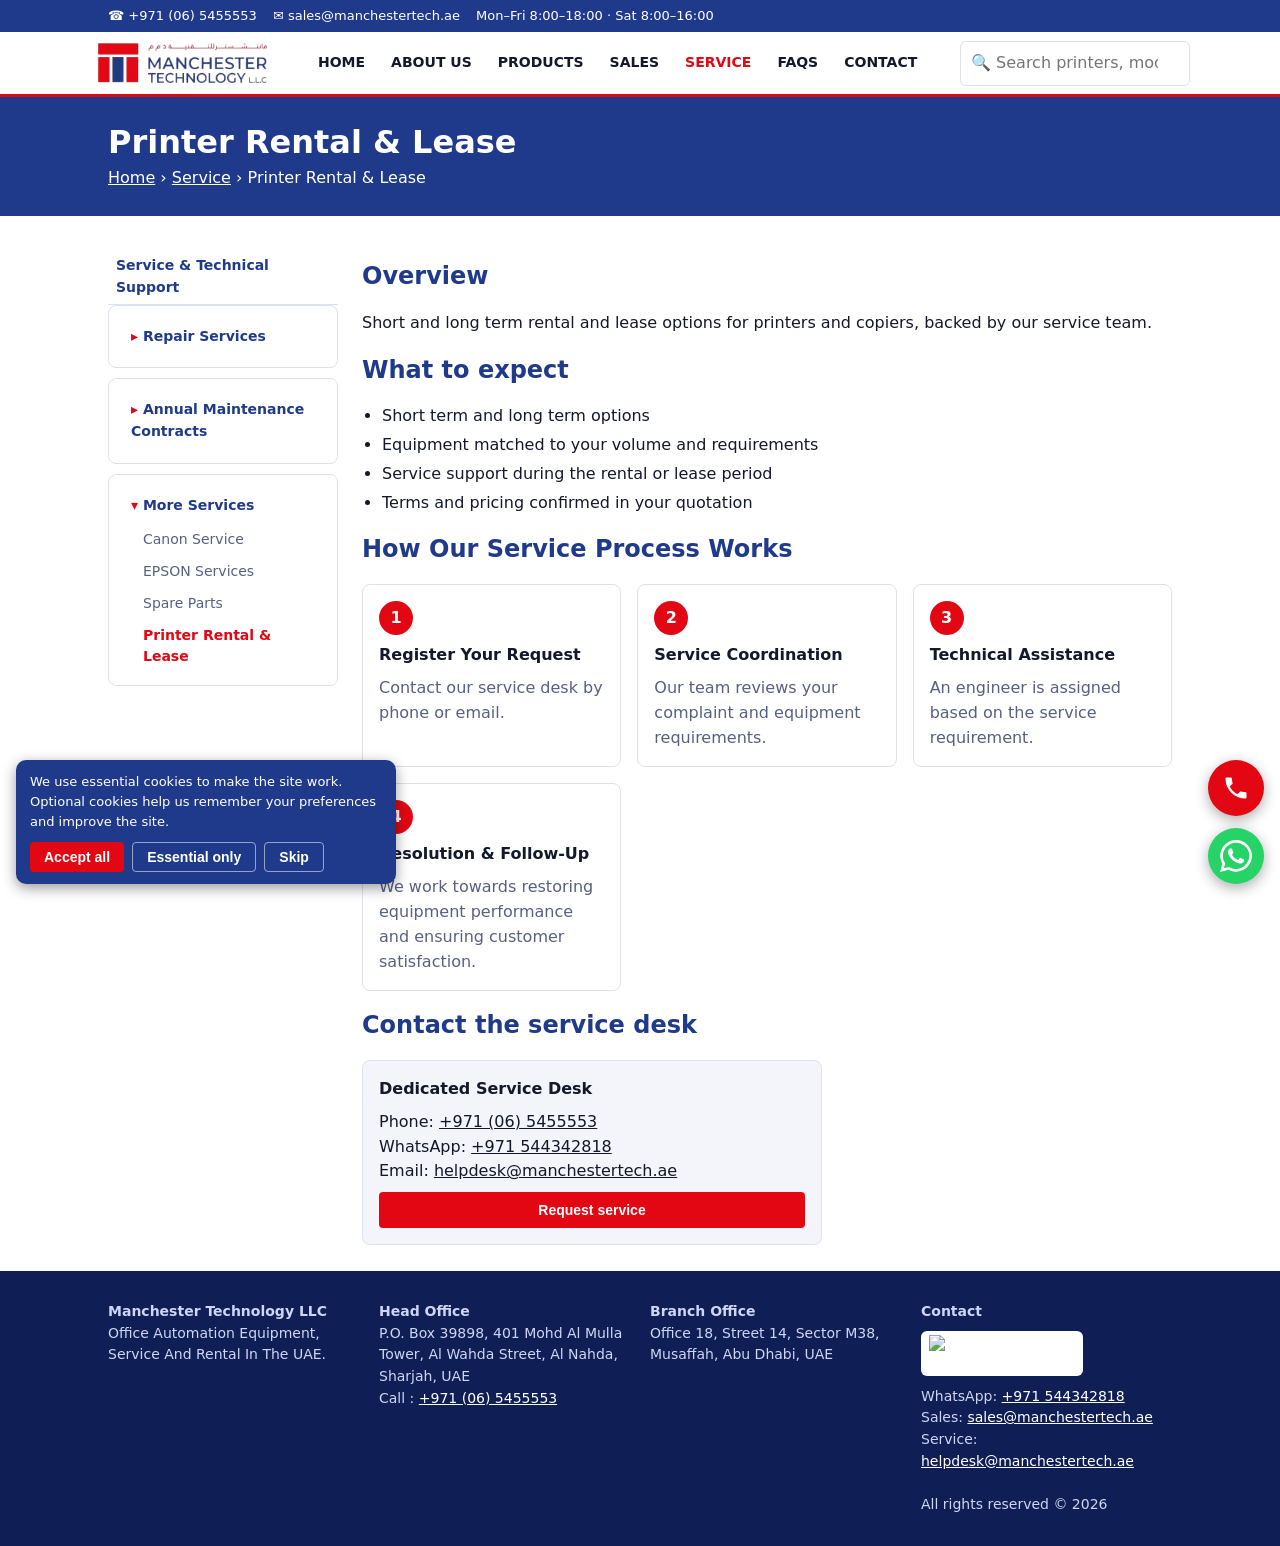
==== commit 7265da44: "Add files via upload" ====
--- a/index.html
+++ b/index.html
@@ -1,30 +1,24 @@
 <!DOCTYPE html>
 <html lang="en"><head>
-<script>window.__ROUTE="home"</script>
+<script>window.__ROUTE="service-rental-lease"</script>
 <meta charset="utf-8">
 <meta name="viewport" content="width=device-width, initial-scale=1, viewport-fit=cover">
 <!-- build v21 2026-11-19 -->
-<title>Printers, Copiers, Plotters, Scanners &amp; Label Printers UAE | MTECH</title>
-<meta name="description" content="Printers, photocopiers, plotters, scanners and label printers in UAE. EPSON, Canon, Kyocera, Toshiba. Sales, rental, AMC and service in Sharjah and Abu Dhabi.">
+<title>Printer Rental &amp; Lease UAE | On-site Service &amp; AMC | MTECH</title>
+<meta name="description" content="Printer Rental &amp; Lease in UAE from Manchester Technology LLC: Sharjah, Dubai, Abu Dhabi. Short and long term rental and lease options for printers and copiers, backed by our service team.">
 <script type="application/ld+json">{"@context":"https://schema.org","@type":"LocalBusiness","name":"Manchester Technology LLC","alternateName":"MTECH","url":"https://www.manchestertech.ae","image":"https://www.manchestertech.ae/og-image.jpg","email":"sales@manchestertech.ae","telephone":"+97165455553","openingHours":["Mo-Fr 08:00-18:00","Sa 08:00-16:00"],"address":{"@type":"PostalAddress","streetAddress":"401 Mohd Al Mulla Tower, Al Wahda Street, Al Nahda","addressLocality":"Sharjah","addressCountry":"AE"},"department":{"@type":"LocalBusiness","name":"Manchester Technology LLC - Musaffah Branch","address":{"@type":"PostalAddress","streetAddress":"Office 18, Street 14, Sector M38, Musaffah","addressLocality":"Abu Dhabi","addressCountry":"AE"},"geo":{"@type":"GeoCoordinates","latitude":24.3547506,"longitude":54.4939537},"hasMap":"https://maps.app.goo.gl/82KcsfmQRMjNAnXFA"}}</script>
-<link rel="canonical" id="cn" href="https://www.manchestertech.ae/">
+<link rel="canonical" id="cn" href="https://www.manchestertech.ae/service/rental-lease/">
 <meta name="theme-color" content="#1f3a8a">
-<meta property="og:type" content="website"><meta property="og:site_name" content="Manchester Technology LLC"><meta property="og:title" id="ogt" content="Printers, Copiers, Plotters, Scanners &amp; Label Printers UAE | MTECH"><meta property="og:description" id="ogd" content="Printers, photocopiers, plotters, scanners and label printers in UAE. EPSON, Canon, Kyocera, Toshiba. Sales, rental, AMC and service in Sharjah and Abu Dhabi."><meta property="og:url" id="ogu" content="https://www.manchestertech.ae/"><meta property="og:image" content="https://www.manchestertech.ae/og-image.jpg"><meta name="twitter:card" content="summary_large_image">
-<link rel="stylesheet" href="styles.css">
-</head>
+<meta property="og:type" content="website"><meta property="og:site_name" content="Manchester Technology LLC"><meta property="og:title" id="ogt" content="Printer Rental &amp; Lease UAE | On-site Service &amp; AMC | MTECH"><meta property="og:description" id="ogd" content="Printer Rental &amp; Lease in UAE from Manchester Technology LLC: Sharjah, Dubai, Abu Dhabi. Short and long term rental and lease options for printers and copiers, backed by our service team."><meta property="og:url" id="ogu" content="https://www.manchestertech.ae/service/rental-lease/"><meta property="og:image" content="https://www.manchestertech.ae/og-image.jpg"><meta name="twitter:card" content="summary_large_image">
+<link rel="stylesheet" href="../../styles.css">
+<script id="pj" type="application/ld+json">{"@context":"https://schema.org","@graph":[{"@type":"BreadcrumbList","itemListElement":[{"@type":"ListItem","position":1,"name":"Home","item":"https://www.manchestertech.ae/"},{"@type":"ListItem","position":2,"name":"Service","item":"https://www.manchestertech.ae/service/"},{"@type":"ListItem","position":3,"name":"Printer Rental & Lease","item":"https://www.manchestertech.ae/service/rental-lease/"}]}]}</script></head>
 <body>
 <div class="top"><div class="w"><a href="tel:+97165455553">☎ +971 (06) 5455553</a><a href="mailto:sales@manchestertech.ae">✉ sales@manchestertech.ae</a><span>Mon–Fri 8:00–18:00 · Sat 8:00–16:00</span></div></div>
 <header><div class="w nav">
 <a class="logo" href="/" aria-label="Manchester Technology LLC home" data-r="home"><img id="lg" alt="Manchester Technology LLC" style="height:46px;width:auto;padding:3px 8px;border-radius:6px"></a>
 <button class="mb" id="mb" type="button" aria-label="Menu" aria-expanded="false">☰</button>
-<nav id="nav"><a href="/" class="on" data-r="home">Home</a><a href="/about/" class="" data-r="about">About Us</a><a href="/products/" class="" data-r="products">Products</a><a href="/sales/" class="" data-r="sales">Sales</a><a href="/service/" class="" data-r="service">Service</a><a href="/faqs/" class="" data-r="faqs">FAQs</a><a href="/contact/" class="" data-r="contact">Contact</a></nav><input id="sq" list="sl" placeholder="🔍 Search printers, models, brands" aria-label="Search products" style="min-width:230px"><datalist id="sl"><option value="EPSON WorkForce Pro WF-C5890DWF"></option><option value="EPSON WorkForce Pro EM-C800RDWF"></option><option value="EPSON EcoTank Pro L6580"></option><option value="EPSON WorkForce Enterprise AM-C400"></option><option value="EPSON EcoTank Pro L15180"></option><option value="EPSON WorkForce Pro WF-C878RDTWFC"></option><option value="EPSON WorkForce Pro WF-C879RDTWFC"></option><option value="EPSON WorkForce Pro EM-C8100RDWF"></option><option value="EPSON WorkForce Pro EM-C8101RDWF"></option><option value="EPSON WorkForce Enterprise AM-C4000"></option><option value="EPSON WorkForce Enterprise AM-C5000"></option><option value="EPSON WorkForce Enterprise AM-C6000"></option><option value="EPSON SureColor SC-T3100"></option><option value="EPSON SureColor SC-T3100X"></option><option value="EPSON SureColor SC-T5100"></option><option value="EPSON SureColor SC-T5405"></option><option value="EPSON SureColor SC-T5700D"></option><option value="EPSON SureColor SC-T7700D"></option><option value="EPSON SureColor SC-T3100M MFP"></option><option value="EPSON SureColor SC-T5100M MFP"></option><option value="EPSON SureColor SC-T5400M MFP"></option><option value="EPSON SureColor SC-T5700DM MFP"></option><option value="EPSON SureColor SC-T7700DM MFP"></option><option value="EPSON WorkForce DS-870"></option><option value="EPSON WorkForce DS-970"></option><option value="EPSON WorkForce DS-30000"></option><option value="EPSON WorkForce DS-32000"></option><option value="EPSON SureColor SC-F100"></option><option value="EPSON SureColor SC-F500"></option><option value="EPSON SureColor SC-F2200"></option><option value="EPSON SureColor SC-F3000"></option><option value="EPSON SureColor SC-P700"></option><option value="EPSON SureColor SC-P900"></option><option value="EPSON SureColor SC-P5000 STD"></option><option value="EPSON SureColor SC-P7500"></option><option value="EPSON SureColor SC-P9500"></option><option value="EPSON SureColor SC-P20500"></option><option value="EPSON EcoTank Pro L6580 / L15180 Ink"></option><option value="EPSON WorkForce Pro C878R / C879R Ink"></option><option value="EPSON WorkForce Pro EM-C8100 / EM-C8101 Ink"></option><option value="EPSON SureColor SC-T5405 / SC-T5400M Ink"></option><option value="Canon imageRUNNER C3326i"></option><option value="PaperCut MF"></option><option value="A4 Black and White Printer"></option><option value="A4 Color Printer"></option><option value="All-In-One Printer"></option><option value="Office Printers"></option><option value="A3 Printer and Scanner"></option><option value="Printer Photocopier Scanner"></option><option value="Big Printer for Office"></option><option value="Heavy Duty Printer"></option><option value="Printers Companies"></option><option value="Small Photocopier"></option><option value="Business Copiers"></option><option value="Photocopier Machine"></option><option value="Photocopier Suppliers"></option><option value="A1 Printer"></option><option value="A0 Printer"></option><option value="Plotter Printer"></option><option value="Plotter with Scanner"></option><option value="Large Format Printer"></option><option value="Document Scanners"></option><option value="A0 Scanner"></option><option value="Inkjet Printer"></option><option value="Laser Printer"></option><option value="Cheque Printer"></option><option value="Label Printer"></option><option value="Barcode Label Printer"></option><option value="Dye Sublimation Printer"></option><option value="Direct to Garment Printer"></option><option value="EPSON Ink / Toner"></option><option value="Production Printers"></option><option value="Professional Photo Printer"></option><option value="Printer Repair"></option><option value="Photocopier Repair"></option><option value="Plotter Repair"></option><option value="Printer AMC"></option><option value="Photocopier AMC"></option><option value="Plotter AMC"></option><option value="Canon Service"></option><option value="EPSON Services"></option><option value="Spare Parts"></option><option value="Printer Rental &amp; Lease"></option><option value="A3 &amp; A4 Multifunction Printers and Photocopiers"></option><option value="Business Inkjet and Laser Printing Solutions"></option><option value="Large-Format and Technical Plotters"></option><option value="Production and Commercial Printing Solutions"></option><option value="Scanning and Digital Document Solutions"></option><option value="Label Printing Solutions"></option><option value="Print Management Software and Workflow Automation"></option><option value="Printer Rental, Leasing and Lease-to-Own Solutions"></option><option value="Annual Maintenance Contracts (AMC) and Full-Service Maintenance Agreements (FSMA)"></option><option value="Managed Print Services (MPS)"></option><option value="About Us"></option><option value="Contact"></option><option value="FAQs"></option><option value="Sales &amp; Business Solutions"></option><option value="Service &amp; Technical Support"></option><option value="All Products"></option></datalist></div></header>
-<main id="app"><div class="hero"><div class="ht"><div class="w" id="hs"><h1>EPSON Printing Solutions For Small And Large Business</h1><p>Printers, copiers and plotters for every office.</p><a class="btn" href="/brand-epson/" data-r="brand-epson">Learn more</a> <button class="btn ghost" data-q="General enquiry" style="color:#fff;border-color:#fff8">Request a quote</button><div class="dots"><i class="on" data-s="0"></i><i class="" data-s="1"></i><i class="" data-s="2"></i></div></div></div><div class="hp"><img id="hi" alt="EPSON Printing Solutions For Small And Large Business" width="1840" height="800"></div></div>
-<section><div class="w"><h2>Our Services</h2><div class="grid"><a href="/sales/" class="svc" data-r="sales"><b>01</b><h3>Sales</h3><span>Printers, photocopiers, plotters and scanners matched to your requirements.</span><em>Learn more →</em></a><a href="/service/rental-lease/" class="svc" data-r="service-rental-lease"><b>02</b><h3>Short &amp; Long Term Lease</h3><span>Flexible rental and lease options backed by our service team.</span><em>Learn more →</em></a><a href="/service/" class="svc" data-r="service"><b>03</b><h3>Service and Maintenance Contracts</h3><span>Repair, preventive maintenance and AMC to keep your equipment running.</span><em>Learn more →</em></a><a href="/expertise/mps/" class="svc" data-r="expertise-mps"><b>04</b><h3>Managed Print Services (MPS)</h3><span>Control printing costs and document workflows across your organisation.</span><em>Learn more →</em></a></div></div></section>
-<section class="alt-bg"><div class="w"><h2>Business Solutions</h2><div class="grid"><a class="sol" href="/sales/office-printers/" data-r="sales-office-printers"><div class="im"><img alt="Office Printer" loading="lazy"></div><div class="tx"><h3>Office Printer</h3><span>High performance business printers for your office</span><em>Explore →</em></div></a><a class="sol" href="/sales/photocopier/" data-r="sales-photocopier"><div class="im"><img alt="Photocopier" loading="lazy"></div><div class="tx"><h3>Photocopier</h3><span>Photocopiers for all your office printing, copying and scanning</span><em>Explore →</em></div></a><a class="sol" href="/sales/document-scanners/" data-r="sales-document-scanners"><div class="im"><img alt="Scanner" loading="lazy"></div><div class="tx"><h3>Scanner</h3><span>Reliable and fast document scanners for your office</span><em>Explore →</em></div></a><a class="sol" href="/sales/plotters/" data-r="sales-plotters"><div class="im"><img alt="Plotter" loading="lazy"></div><div class="tx"><h3>Plotter</h3><span>Reliable plotter printers for your CAD drawings and posters</span><em>Explore →</em></div></a><a class="sol" href="/sales/epson-ink-toner/" data-r="sales-epson-ink-toner"><div class="im"><svg viewBox="0 0 120 90" width="150" height="110" aria-hidden="true"><rect x="8" y="8" width="23" height="70" rx="3" fill="#f2f2f2" stroke="#ccc"></rect><rect x="8" y="44" width="23" height="16" fill="#222"></rect><rect x="35" y="8" width="23" height="70" rx="3" fill="#f2f2f2" stroke="#ccc"></rect><rect x="35" y="44" width="23" height="16" fill="#1aa7e0"></rect><rect x="62" y="8" width="23" height="70" rx="3" fill="#f2f2f2" stroke="#ccc"></rect><rect x="62" y="44" width="23" height="16" fill="#e0338a"></rect><rect x="89" y="8" width="23" height="70" rx="3" fill="#f2f2f2" stroke="#ccc"></rect><rect x="89" y="44" width="23" height="16" fill="#f5d000"></rect></svg></div><div class="tx"><h3>Toner / Ink &amp; Consumables</h3><span>Original toner and ink for your office printers, photocopiers and plotters</span><em>Explore →</em></div></a></div></div></section>
-
-
-<div class="w"><h2>Our Brands</h2></div><div class="mq"><div class="tr"><a href="/brand-epson/" aria-label="EPSON" data-r="brand-epson"><span class="wm" style="color:#10218B;text-transform:uppercase;letter-spacing:.03em;font-weight:900;font-size:30px">EPSON</span></a><a href="/brand-canon/" aria-label="Canon" data-r="brand-canon"><img class="lgi" alt="Canon logo" style="--h:34px"></a><a href="/brand-kyocera/" aria-label="Kyocera" data-r="brand-kyocera"><img class="lgi" alt="Kyocera logo" style="--h:34px"></a><a href="/brand-toshiba/" aria-label="Toshiba" data-r="brand-toshiba"><img class="lgi" alt="Toshiba logo" style="--h:34px"></a><a href="/brand-papercut/" aria-label="PaperCut" data-r="brand-papercut"><img class="lgi" alt="PaperCut logo" style="--h:34px"></a><a href="/brand-hp/" aria-label="HP" data-r="brand-hp"><img class="lgi" alt="HP logo" style="--h:46px"></a><a href="/brand-epson/" aria-label="EPSON" data-r="brand-epson"><span class="wm" style="color:#10218B;text-transform:uppercase;letter-spacing:.03em;font-weight:900;font-size:30px">EPSON</span></a><a href="/brand-canon/" aria-label="Canon" data-r="brand-canon"><img class="lgi" alt="Canon logo" style="--h:34px"></a><a href="/brand-kyocera/" aria-label="Kyocera" data-r="brand-kyocera"><img class="lgi" alt="Kyocera logo" style="--h:34px"></a><a href="/brand-toshiba/" aria-label="Toshiba" data-r="brand-toshiba"><img class="lgi" alt="Toshiba logo" style="--h:34px"></a><a href="/brand-papercut/" aria-label="PaperCut" data-r="brand-papercut"><img class="lgi" alt="PaperCut logo" style="--h:34px"></a><a href="/brand-hp/" aria-label="HP" data-r="brand-hp"><img class="lgi" alt="HP logo" style="--h:46px"></a><a href="/brand-epson/" aria-label="EPSON" data-r="brand-epson"><span class="wm" style="color:#10218B;text-transform:uppercase;letter-spacing:.03em;font-weight:900;font-size:30px">EPSON</span></a><a href="/brand-canon/" aria-label="Canon" data-r="brand-canon"><img class="lgi" alt="Canon logo" style="--h:34px"></a><a href="/brand-kyocera/" aria-label="Kyocera" data-r="brand-kyocera"><img class="lgi" alt="Kyocera logo" style="--h:34px"></a><a href="/brand-toshiba/" aria-label="Toshiba" data-r="brand-toshiba"><img class="lgi" alt="Toshiba logo" style="--h:34px"></a><a href="/brand-papercut/" aria-label="PaperCut" data-r="brand-papercut"><img class="lgi" alt="PaperCut logo" style="--h:34px"></a><a href="/brand-hp/" aria-label="HP" data-r="brand-hp"><img class="lgi" alt="HP logo" style="--h:46px"></a><a href="/brand-epson/" aria-label="EPSON" data-r="brand-epson"><span class="wm" style="color:#10218B;text-transform:uppercase;letter-spacing:.03em;font-weight:900;font-size:30px">EPSON</span></a><a href="/brand-canon/" aria-label="Canon" data-r="brand-canon"><img class="lgi" alt="Canon logo" style="--h:34px"></a><a href="/brand-kyocera/" aria-label="Kyocera" data-r="brand-kyocera"><img class="lgi" alt="Kyocera logo" style="--h:34px"></a><a href="/brand-toshiba/" aria-label="Toshiba" data-r="brand-toshiba"><img class="lgi" alt="Toshiba logo" style="--h:34px"></a><a href="/brand-papercut/" aria-label="PaperCut" data-r="brand-papercut"><img class="lgi" alt="PaperCut logo" style="--h:34px"></a><a href="/brand-hp/" aria-label="HP" data-r="brand-hp"><img class="lgi" alt="HP logo" style="--h:46px"></a></div></div>
-<section><div class="w"><h2>Contact us</h2><a class="btn" href="/contact/" data-r="contact">Contact &amp; enquiry form</a> <a class="btn alt" href="tel:+97165455553">Call us</a></div></section></main>
+<nav id="nav"><a href="/" class="" data-r="home">Home</a><a href="/about/" class="" data-r="about">About Us</a><a href="/products/" class="" data-r="products">Products</a><a href="/sales/" class="" data-r="sales">Sales</a><a href="/service/" class="on" data-r="service">Service</a><a href="/faqs/" class="" data-r="faqs">FAQs</a><a href="/contact/" class="" data-r="contact">Contact</a></nav><input id="sq" list="sl" placeholder="🔍 Search printers, models, brands" aria-label="Search products" style="min-width:230px"><datalist id="sl"><option value="EPSON WorkForce Pro WF-C5890DWF"></option><option value="EPSON WorkForce Pro EM-C800RDWF"></option><option value="EPSON EcoTank Pro L6580"></option><option value="EPSON WorkForce Enterprise AM-C400"></option><option value="EPSON EcoTank Pro L15180"></option><option value="EPSON WorkForce Pro WF-C878RDTWFC"></option><option value="EPSON WorkForce Pro WF-C879RDTWFC"></option><option value="EPSON WorkForce Pro EM-C8100RDWF"></option><option value="EPSON WorkForce Pro EM-C8101RDWF"></option><option value="EPSON WorkForce Enterprise AM-C4000"></option><option value="EPSON WorkForce Enterprise AM-C5000"></option><option value="EPSON WorkForce Enterprise AM-C6000"></option><option value="EPSON SureColor SC-T3100"></option><option value="EPSON SureColor SC-T3100X"></option><option value="EPSON SureColor SC-T5100"></option><option value="EPSON SureColor SC-T5405"></option><option value="EPSON SureColor SC-T5700D"></option><option value="EPSON SureColor SC-T7700D"></option><option value="EPSON SureColor SC-T3100M MFP"></option><option value="EPSON SureColor SC-T5100M MFP"></option><option value="EPSON SureColor SC-T5400M MFP"></option><option value="EPSON SureColor SC-T5700DM MFP"></option><option value="EPSON SureColor SC-T7700DM MFP"></option><option value="EPSON WorkForce DS-870"></option><option value="EPSON WorkForce DS-970"></option><option value="EPSON WorkForce DS-30000"></option><option value="EPSON WorkForce DS-32000"></option><option value="EPSON SureColor SC-F100"></option><option value="EPSON SureColor SC-F500"></option><option value="EPSON SureColor SC-F2200"></option><option value="EPSON SureColor SC-F3000"></option><option value="EPSON SureColor SC-P700"></option><option value="EPSON SureColor SC-P900"></option><option value="EPSON SureColor SC-P5000 STD"></option><option value="EPSON SureColor SC-P7500"></option><option value="EPSON SureColor SC-P9500"></option><option value="EPSON SureColor SC-P20500"></option><option value="EPSON EcoTank Pro L6580 / L15180 Ink"></option><option value="EPSON WorkForce Pro C878R / C879R Ink"></option><option value="EPSON WorkForce Pro EM-C8100 / EM-C8101 Ink"></option><option value="EPSON SureColor SC-T5405 / SC-T5400M Ink"></option><option value="Canon imageRUNNER C3326i"></option><option value="PaperCut MF"></option><option value="A4 Black and White Printer"></option><option value="A4 Color Printer"></option><option value="All-In-One Printer"></option><option value="Office Printers"></option><option value="A3 Printer and Scanner"></option><option value="Printer Photocopier Scanner"></option><option value="Big Printer for Office"></option><option value="Heavy Duty Printer"></option><option value="Printers Companies"></option><option value="Small Photocopier"></option><option value="Business Copiers"></option><option value="Photocopier Machine"></option><option value="Photocopier Suppliers"></option><option value="A1 Printer"></option><option value="A0 Printer"></option><option value="Plotter Printer"></option><option value="Plotter with Scanner"></option><option value="Large Format Printer"></option><option value="Document Scanners"></option><option value="A0 Scanner"></option><option value="Inkjet Printer"></option><option value="Laser Printer"></option><option value="Cheque Printer"></option><option value="Label Printer"></option><option value="Barcode Label Printer"></option><option value="Dye Sublimation Printer"></option><option value="Direct to Garment Printer"></option><option value="EPSON Ink / Toner"></option><option value="Production Printers"></option><option value="Professional Photo Printer"></option><option value="Printer Repair"></option><option value="Photocopier Repair"></option><option value="Plotter Repair"></option><option value="Printer AMC"></option><option value="Photocopier AMC"></option><option value="Plotter AMC"></option><option value="Canon Service"></option><option value="EPSON Services"></option><option value="Spare Parts"></option><option value="Printer Rental &amp; Lease"></option><option value="A3 &amp; A4 Multifunction Printers and Photocopiers"></option><option value="Business Inkjet and Laser Printing Solutions"></option><option value="Large-Format and Technical Plotters"></option><option value="Production and Commercial Printing Solutions"></option><option value="Scanning and Digital Document Solutions"></option><option value="Label Printing Solutions"></option><option value="Print Management Software and Workflow Automation"></option><option value="Printer Rental, Leasing and Lease-to-Own Solutions"></option><option value="Annual Maintenance Contracts (AMC) and Full-Service Maintenance Agreements (FSMA)"></option><option value="Managed Print Services (MPS)"></option><option value="About Us"></option><option value="Contact"></option><option value="FAQs"></option><option value="Sales &amp; Business Solutions"></option><option value="Service &amp; Technical Support"></option><option value="All Products"></option></datalist></div></header>
+<main id="app"><div class="pb"><div class="w"><h1>Printer Rental &amp; Lease</h1><a href="/" data-r="home">Home</a> › <a href="/service/" data-r="service">Service</a> › Printer Rental &amp; Lease</div></div><div class="w lay"><aside class="sb"><a class="bt" href="/service/" data-r="service">Service &amp; Technical Support</a><details class="gx"><summary>Repair Services</summary><a class="st" href="/service/printer-repair/" data-r="service-printer-repair">Printer Repair</a><a class="st" href="/service/photocopier-repair/" data-r="service-photocopier-repair">Photocopier Repair</a><a class="st" href="/service/plotter-repair/" data-r="service-plotter-repair">Plotter Repair</a></details><details class="gx"><summary>Annual Maintenance Contracts</summary><a class="st" href="/service/printer-amc-annual-maintenance-contract/" data-r="service-printer-amc-annual-maintenance-contract">Printer AMC</a><a class="st" href="/service/photocopier-amc-annual-maintenance-contract/" data-r="service-photocopier-amc-annual-maintenance-contract">Photocopier AMC</a><a class="st" href="/service/plotter-amc-annual-maintenance-contract/" data-r="service-plotter-amc-annual-maintenance-contract">Plotter AMC</a></details><details class="gx" open=""><summary>More Services</summary><a class="st" href="/service/canon-service/" data-r="service-canon-service">Canon Service</a><a class="st" href="/service/epson-service/" data-r="service-epson-service">EPSON Services</a><a class="st" href="/service/spare-parts/" data-r="service-spare-parts">Spare Parts</a><a class="st" href="/service/rental-lease/" style="color:var(--red);font-weight:700" data-r="service-rental-lease">Printer Rental &amp; Lease</a></details></aside><div><h2>Overview</h2><p>Short and long term rental and lease options for printers and copiers, backed by our service team.</p><h2>What to expect</h2><ul class="ck"><li>Short term and long term options</li><li>Equipment matched to your volume and requirements</li><li>Service support during the rental or lease period</li><li>Terms and pricing confirmed in your quotation</li></ul><h2>How Our Service Process Works</h2><div class="grid"><div class="card"><span class="num">1</span><strong>Register Your Request</strong><span style="color:var(--mu)">Contact our service desk by phone or email.</span></div><div class="card"><span class="num">2</span><strong>Service Coordination</strong><span style="color:var(--mu)">Our team reviews your complaint and equipment requirements.</span></div><div class="card"><span class="num">3</span><strong>Technical Assistance</strong><span style="color:var(--mu)">An engineer is assigned based on the service requirement.</span></div><div class="card"><span class="num">4</span><strong>Resolution &amp; Follow-Up</strong><span style="color:var(--mu)">We work towards restoring equipment performance and ensuring customer satisfaction.</span></div></div><h2>Contact the service desk</h2><div class="card" style="background:var(--bg2);max-width:460px"><strong>Dedicated Service Desk</strong><span>Phone: <a href="tel:+97165455553">+971 (06) 5455553</a><br>WhatsApp: <a href="https://wa.me/971544342818" data-wa="1" target="_blank" rel="noopener noreferrer">+971 544342818</a><br>Email: <a href="mailto:helpdesk@manchestertech.ae">helpdesk@manchestertech.ae</a></span><button class="btn" data-q="Service request">Request service</button></div></div></div></main>
 <footer><div class="w fg"><div><strong>Manchester Technology LLC</strong><br>Office Automation Equipment, Service And Rental In The UAE.</div><div><strong>Head Office</strong><br>P.O. Box 39898, 401 Mohd Al Mulla Tower, Al Wahda Street, Al Nahda, Sharjah, UAE<br>Call : <a href="tel:+97165455553">+971 (06) 5455553</a></div><div><strong>Branch Office</strong><br>Office 18, Street 14, Sector M38, Musaffah, Abu Dhabi, UAE</div><div><strong>Contact</strong><a href="tel:80068324" aria-label="Call toll free 800 MTECH 68324" style="display:block;width:max-content;margin:8px 0 10px"><img alt="800 MTECH 68324" style="display:block;height:45px;width:auto;padding:4px 8px;background:#fff;border-radius:6px"></a>WhatsApp: <a href="https://wa.me/971544342818" data-wa="1" target="_blank" rel="noopener noreferrer">+971 544342818</a><br>Sales: <a href="mailto:sales@manchestertech.ae">sales@manchestertech.ae</a><br>Service: <a href="mailto:helpdesk@manchestertech.ae">helpdesk@manchestertech.ae</a><br><br>All rights reserved © 2026</div></div></footer>
 <a id="cb" href="tel:80068324" aria-label="Call toll free 800 MTECH 68324"><svg viewBox="0 0 24 24" aria-hidden="true"><path d="M6.6 10.8a15.1 15.1 0 0 0 6.6 6.6l2.2-2.2a1 1 0 0 1 1-.25 11.4 11.4 0 0 0 3.6.57 1 1 0 0 1 1 1V20a1 1 0 0 1-1 1A17 17 0 0 1 3 4a1 1 0 0 1 1-1h3.5a1 1 0 0 1 1 1c0 1.25.2 2.45.57 3.6a1 1 0 0 1-.25 1z"></path></svg></a>
 <div class="modal" id="ty"><div class="box"><h3>Thank you!</h3><p id="typ"></p><button class="btn" onclick="document.getElementById('ty').classList.remove('on')">Close</button></div></div>
@@ -34,7 +28,7 @@
 <div class="modal" id="qm"><div class="box"><h3 id="qt">Request a quote</h3><div class="form"><input id="qn" placeholder="Your name"><input id="qc" placeholder="Company"><input id="qp" placeholder="Mobile"><textarea id="qm2" rows="3" placeholder="Message"></textarea><button class="btn" id="qs">Send via WhatsApp</button><button class="btn ghost" id="qx">Cancel</button></div></div></div>
 <div id="wa"><div id="wap"><div class="h">Manchester Technology</div><div class="b"><div class="m" id="wm0">Hello! 👋 How can we help you today? Ask about printers, copiers, plotters or service.</div><input id="wm" placeholder="Type your message" style="width:100%;margin-bottom:8px"><a class="btn" style="display:block;text-align:center;background:#25d366" id="wg" target="_blank" rel="noopener noreferrer" href="https://wa.me/971544342818?text=Hello%2C%20I%20would%20like%20to%20enquire%20about%20your%20products.">Start WhatsApp chat</a></div></div><button id="wab" aria-label="Chat on WhatsApp"><svg viewBox="0 0 24 24" aria-hidden="true"><path d="M17.472 14.382c-.297-.149-1.758-.867-2.03-.967-.273-.099-.471-.148-.67.15-.197.297-.767.966-.94 1.164-.173.199-.347.223-.644.075-.297-.15-1.255-.463-2.39-1.475-.883-.788-1.48-1.761-1.653-2.059-.173-.297-.018-.458.13-.606.134-.133.298-.347.446-.52.149-.174.198-.298.298-.497.099-.198.05-.371-.025-.52-.075-.149-.669-1.612-.916-2.207-.242-.579-.487-.5-.669-.51-.173-.008-.371-.01-.57-.01-.198 0-.52.074-.792.372-.272.297-1.04 1.016-1.04 2.479 0 1.462 1.065 2.875 1.213 3.074.149.198 2.096 3.2 5.077 4.487.709.306 1.262.489 1.694.625.712.227 1.36.195 1.871.118.571-.085 1.758-.719 2.006-1.413.248-.694.248-1.289.173-1.413-.074-.124-.272-.198-.57-.347m-5.421 7.403h-.004a9.87 9.87 0 01-5.031-1.378l-.361-.214-3.741.982.998-3.648-.235-.374a9.86 9.86 0 01-1.51-5.26c.001-5.45 4.436-9.884 9.888-9.884 2.64 0 5.122 1.03 6.988 2.898a9.825 9.825 0 012.893 6.994c-.003 5.45-4.437 9.884-9.885 9.884m8.413-18.297A11.815 11.815 0 0012.05 0C5.495 0 .16 5.335.157 11.892c0 2.096.547 4.142 1.588 5.945L.057 24l6.305-1.654a11.882 11.882 0 005.683 1.448h.005c6.554 0 11.89-5.335 11.893-11.893a11.821 11.821 0 00-3.48-8.413Z"></path></svg></button></div>
 
-<script src="app.js"></script>
+<script src="../../app.js"></script>
 
 
 </body></html>
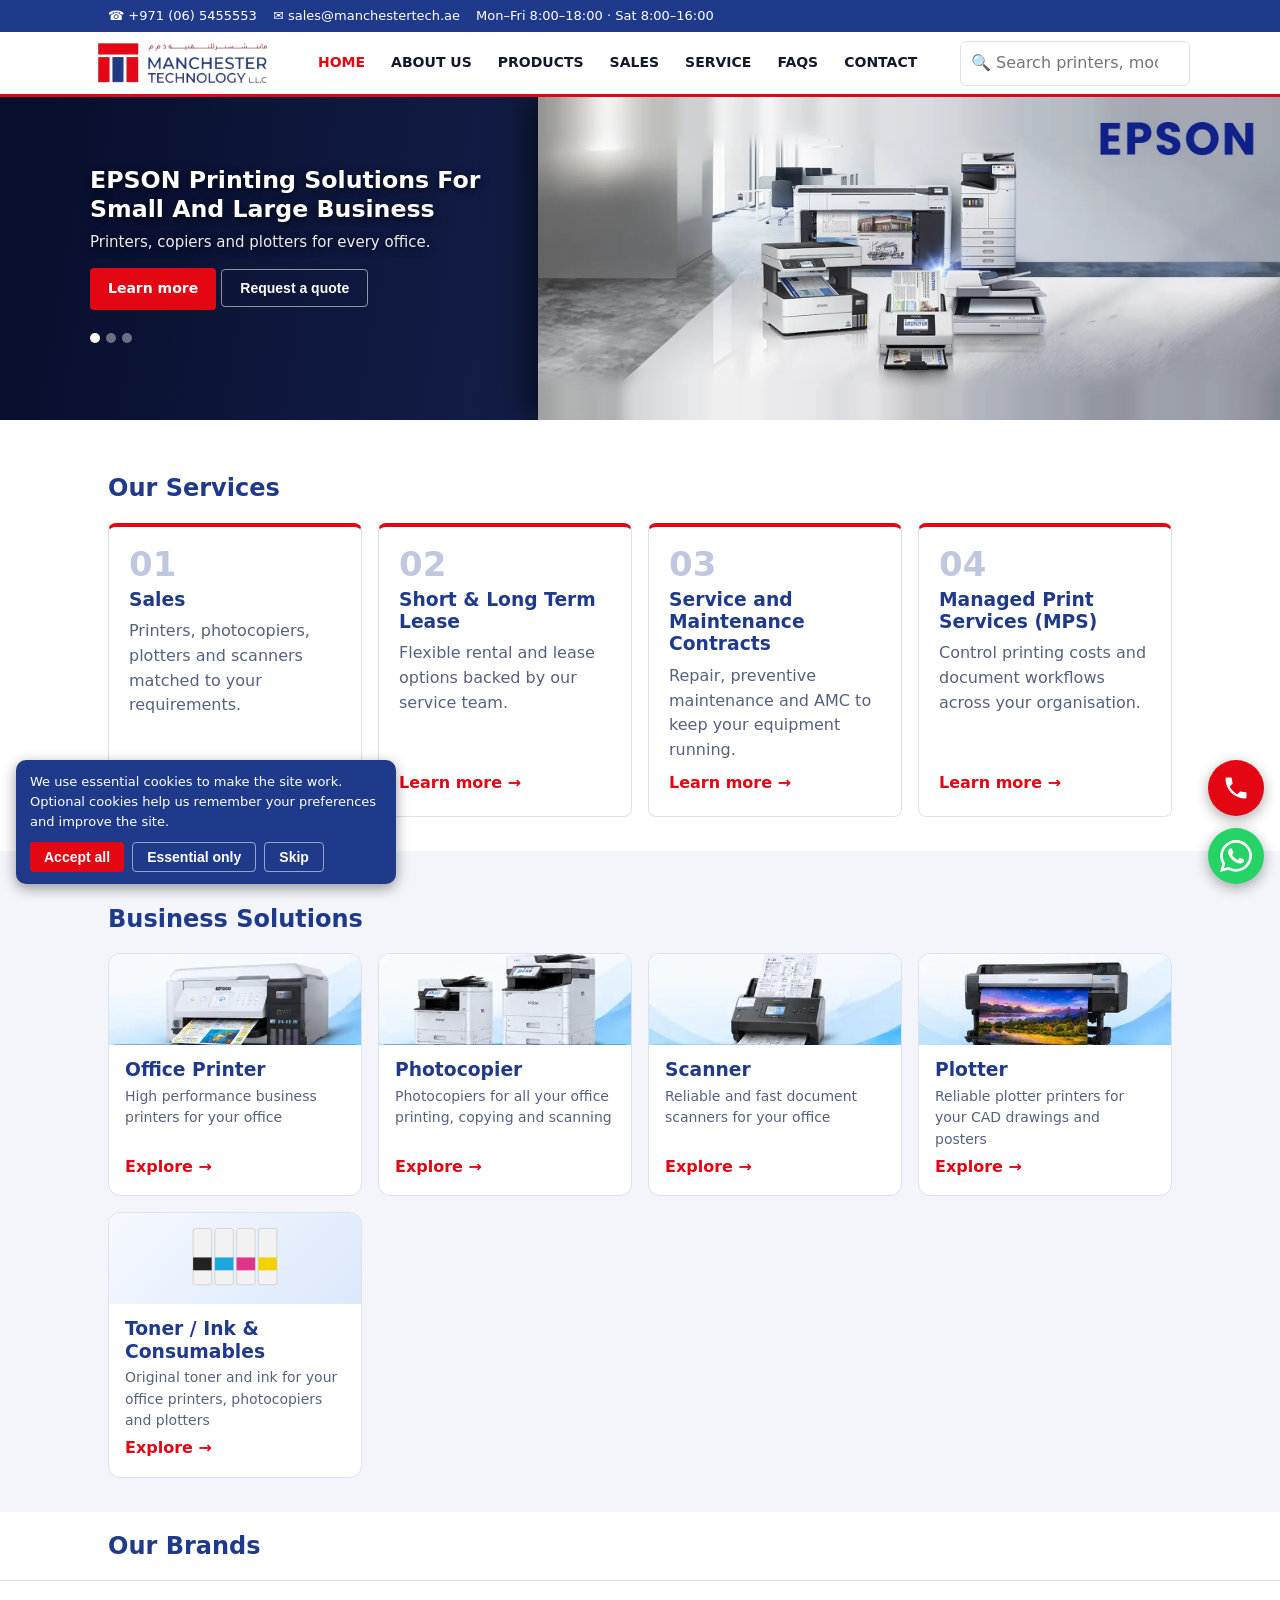
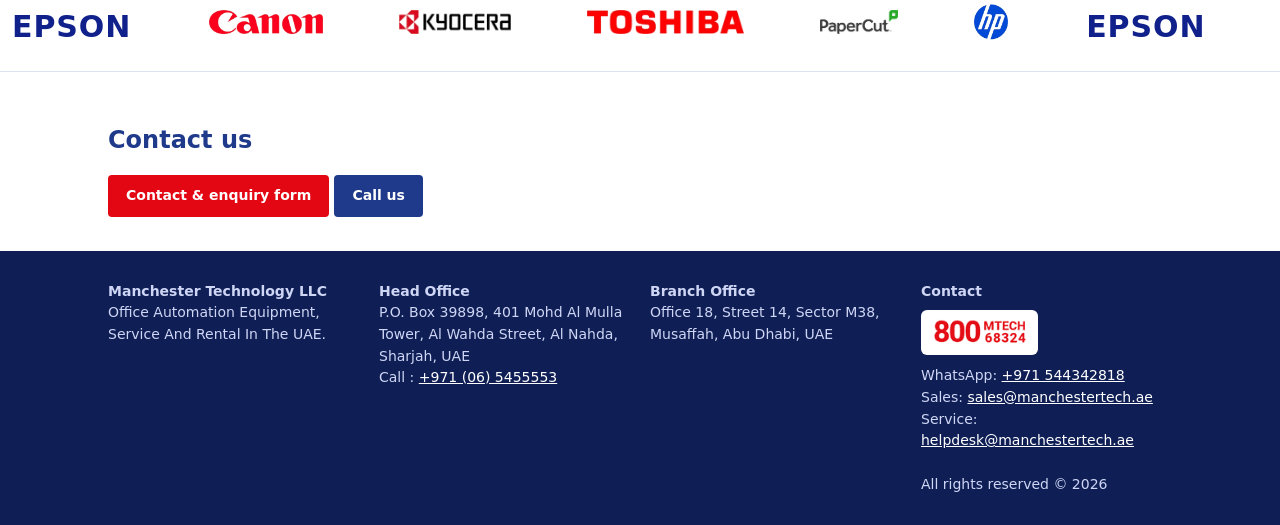
==== commit 6ecdacee: "Add files via upload" ====
--- a/index.html
+++ b/index.html
@@ -1,34 +1,397 @@
 <!DOCTYPE html>
-<html lang="en"><head>
-<script>window.__ROUTE="service-rental-lease"</script>
+<html lang="en">
+<head>
 <meta charset="utf-8">
 <meta name="viewport" content="width=device-width, initial-scale=1, viewport-fit=cover">
 <!-- build v21 2026-11-19 -->
-<title>Printer Rental &amp; Lease UAE | On-site Service &amp; AMC | MTECH</title>
-<meta name="description" content="Printer Rental &amp; Lease in UAE from Manchester Technology LLC: Sharjah, Dubai, Abu Dhabi. Short and long term rental and lease options for printers and copiers, backed by our service team.">
+<title>Printers, Copiers, Plotters, Scanners &amp; Label Printers UAE | MTECH</title>
+<meta name="description" content="EPSON, Canon and Kyocera printers and copiers, EPSON plotters, Toshiba label printers and PaperCut in the UAE. Sales, service and rental.">
 <script type="application/ld+json">{"@context":"https://schema.org","@type":"LocalBusiness","name":"Manchester Technology LLC","alternateName":"MTECH","url":"https://www.manchestertech.ae","image":"https://www.manchestertech.ae/og-image.jpg","email":"sales@manchestertech.ae","telephone":"+97165455553","openingHours":["Mo-Fr 08:00-18:00","Sa 08:00-16:00"],"address":{"@type":"PostalAddress","streetAddress":"401 Mohd Al Mulla Tower, Al Wahda Street, Al Nahda","addressLocality":"Sharjah","addressCountry":"AE"},"department":{"@type":"LocalBusiness","name":"Manchester Technology LLC - Musaffah Branch","address":{"@type":"PostalAddress","streetAddress":"Office 18, Street 14, Sector M38, Musaffah","addressLocality":"Abu Dhabi","addressCountry":"AE"},"geo":{"@type":"GeoCoordinates","latitude":24.3547506,"longitude":54.4939537},"hasMap":"https://maps.app.goo.gl/82KcsfmQRMjNAnXFA"}}</script>
-<link rel="canonical" id="cn" href="https://www.manchestertech.ae/service/rental-lease/">
+<link rel="canonical" id="cn" href="https://www.manchestertech.ae/">
 <meta name="theme-color" content="#1f3a8a">
-<meta property="og:type" content="website"><meta property="og:site_name" content="Manchester Technology LLC"><meta property="og:title" id="ogt" content="Printer Rental &amp; Lease UAE | On-site Service &amp; AMC | MTECH"><meta property="og:description" id="ogd" content="Printer Rental &amp; Lease in UAE from Manchester Technology LLC: Sharjah, Dubai, Abu Dhabi. Short and long term rental and lease options for printers and copiers, backed by our service team."><meta property="og:url" id="ogu" content="https://www.manchestertech.ae/service/rental-lease/"><meta property="og:image" content="https://www.manchestertech.ae/og-image.jpg"><meta name="twitter:card" content="summary_large_image">
-<link rel="stylesheet" href="../../styles.css">
-<script id="pj" type="application/ld+json">{"@context":"https://schema.org","@graph":[{"@type":"BreadcrumbList","itemListElement":[{"@type":"ListItem","position":1,"name":"Home","item":"https://www.manchestertech.ae/"},{"@type":"ListItem","position":2,"name":"Service","item":"https://www.manchestertech.ae/service/"},{"@type":"ListItem","position":3,"name":"Printer Rental & Lease","item":"https://www.manchestertech.ae/service/rental-lease/"}]}]}</script></head>
+<meta property="og:type" content="website"><meta property="og:site_name" content="Manchester Technology LLC"><meta property="og:title" id="ogt" content="Manchester Technology LLC | Printers, Copiers &amp; Plotters UAE"><meta property="og:description" id="ogd" content="EPSON, Canon and Kyocera printers and copiers, EPSON plotters, Toshiba label printers and PaperCut in the UAE."><meta property="og:url" id="ogu" content="https://www.manchestertech.ae/"><meta property="og:image" content="https://www.manchestertech.ae/og-image.jpg"><meta name="twitter:card" content="summary_large_image">
+<style>
+:root{--red:#e30613;--navy:#1f3a8a;--bg:#fff;--bg2:#f3f5fa;--tx:#14182b;--mu:#586080;--bd:#dde1ee;--hd:#1f3a8a;box-sizing:border-box;padding-top:env(safe-area-inset-top,0px);padding-bottom:env(safe-area-inset-bottom,0px)}
+@media(prefers-color-scheme:dark){:root:not([data-theme="light"]){--bg:#10142a;--bg2:#181d38;--tx:#eef0fa;--mu:#a3abcc;--bd:#2b325a;--hd:#9db4ff}}
+@media(prefers-color-scheme:dark){:root:not([data-theme="light"]) .lgi,:root:not([data-theme="light"]) .wm,:root:not([data-theme="light"]) #lg{background:#fff;border-radius:6px}}
+html{scroll-padding-top:env(safe-area-inset-top,0px)}*{box-sizing:border-box}
+body{margin:0;font-family:system-ui,-apple-system,"Segoe UI",Arial,sans-serif;background:var(--bg);color:var(--tx);line-height:1.55}
+a{color:inherit}h1,h2,h3{color:var(--hd);line-height:1.2}
+.w{max-width:1100px;margin:auto;padding:0 18px}
+.top{background:var(--navy);color:#fff;font-size:13px;padding:6px 0}.top a{color:#fff;text-decoration:none;margin-right:14px}
+header{position:sticky;top:env(safe-area-inset-top,0px);background:var(--bg);border-bottom:3px solid var(--red);z-index:20}
+.nav{display:flex;align-items:center;justify-content:space-between;gap:12px;padding:8px 0;flex-wrap:wrap}
+.logo{display:flex;align-items:center;gap:10px;text-decoration:none;font-weight:700;color:var(--hd);letter-spacing:.5px}.logo small{display:block;font-size:10px;color:var(--mu);letter-spacing:1px}
+nav{display:flex;gap:2px;flex-wrap:wrap}nav a{padding:8px 12px;text-decoration:none;font-size:14px;font-weight:600;text-transform:uppercase}nav a.on,nav a:hover{color:var(--red)}
+.btn{display:inline-block;background:var(--red);color:#fff;border:0;padding:10px 18px;border-radius:4px;font-weight:600;cursor:pointer;text-decoration:none;font-size:14px}.btn.alt{background:var(--navy)}.btn.ghost{background:none;color:var(--hd);border:1px solid var(--bd)}
+.hero{overflow:hidden;background:linear-gradient(100deg,#070d2b,#16224f 55%,#26376f);color:#fff}.ht{padding:26px 0 22px}.hero h1,.hero p{text-shadow:0 2px 8px #000a}.hero h1{color:#fff;font-size:clamp(22px,4.6vw,30px);margin:0 0 8px;max-width:none}.hero p{opacity:.92;font-size:15px;margin:0 0 14px;max-width:none}
+.hp img{display:block;width:100%;height:auto}
+@media(min-width:1280px){.hero{display:flex;align-items:stretch}.ht{flex:1;min-width:0;display:flex;align-items:center;padding:24px 0}.hero .w{margin:0;max-width:none;padding:0 28px 0 max(18px,calc(50vw - 550px))}.hero h1{font-size:clamp(22px,1.85vw,28px);max-width:470px}.hero p{max-width:470px}.hp{flex:0 0 58vw;box-shadow:-14px 0 30px #0008;position:relative}.hp img{height:100%;object-fit:cover}}
+.dots{margin-top:16px}.dots i{display:inline-block;width:10px;height:10px;border-radius:50%;background:#fff6;margin-right:6px;cursor:pointer}.dots i.on{background:#fff}
+.pb{background:var(--navy);color:#fff;padding:26px 0}.pb h1{color:#fff;margin:0 0 4px}.pb a{color:#fff}
+section{padding:34px 0}.alt-bg{background:var(--bg2)}
+.grid{display:grid;grid-template-columns:repeat(auto-fill,minmax(230px,1fr));gap:16px}
+.card{border:1px solid var(--bd);border-radius:8px;padding:16px;background:var(--bg);display:flex;flex-direction:column;gap:8px;text-decoration:none}
+.card .ph{height:130px;border-radius:6px;background:var(--bg2);display:flex;align-items:center;justify-content:center;color:var(--mu);font-weight:700;overflow:hidden}.card .ph img{max-width:100%;max-height:100%;object-fit:contain}
+.ic{font-size:28px}.tag{font-size:11px;color:var(--red);font-weight:700;text-transform:uppercase;letter-spacing:.6px}
+.lay{display:grid;grid-template-columns:230px 1fr;gap:24px;padding-top:26px;padding-bottom:26px}@media(max-width:760px){.lay{grid-template-columns:1fr}}
+.sb a{display:block;text-decoration:none;padding:5px 8px;font-size:14px}.sb .bt{font-weight:700;color:var(--hd);margin-top:8px;border-bottom:1px solid var(--bd)}.sb .st{padding-left:20px;color:var(--mu)}.sb a:hover{color:var(--red)}
+select,input,textarea{font:inherit;padding:9px 10px;border:1px solid var(--bd);border-radius:6px;background:var(--bg);color:var(--tx);max-width:100%}
+table{border-collapse:collapse;width:100%}td,th{border-bottom:1px solid var(--bd);padding:8px;text-align:left;vertical-align:top}th{width:35%;color:var(--mu);font-weight:600}.scroll{overflow-x:auto}
+details{border:1px solid var(--bd);border-radius:8px;padding:12px 14px;margin-bottom:10px}summary{cursor:pointer;font-weight:600;color:var(--hd)}
+.mq{overflow:hidden;border-block:1px solid var(--bd);padding:18px 0;background:var(--bg)}.tr{display:flex;gap:56px;width:max-content;animation:mv 24s linear infinite;align-items:center}.mq:hover .tr{animation-play-state:paused}
+.tr a{text-decoration:none;white-space:nowrap}@keyframes mv{to{transform:translateX(-50%)}}@media(prefers-reduced-motion:reduce){.tr{animation:none}}
+.wm{font-size:26px;font-weight:800;letter-spacing:.5px;display:inline-block;line-height:1.3;padding:4px 12px}
+.form{display:grid;gap:10px;max-width:560px}.two{display:grid;grid-template-columns:1fr 1fr;gap:10px}
+footer{background:#0f1f55;color:#cfd6f5;padding:30px 0;font-size:14px}footer a{color:#fff}.fg{display:grid;grid-template-columns:repeat(auto-fit,minmax(230px,1fr));gap:20px}
+.modal{position:fixed;inset:0;background:#000a;display:none;align-items:center;justify-content:center;z-index:50;padding:16px}.modal.on{display:flex}.modal .box{background:var(--bg);border-radius:10px;padding:20px;width:100%;max-width:420px;max-height:90%;overflow:auto}
+#wa{position:fixed;right:16px;bottom:calc(16px + env(safe-area-inset-bottom,0px));z-index:40}#wab{width:56px;height:56px;border-radius:50%;background:#25d366;border:0;cursor:pointer;font-size:26px;color:#fff;box-shadow:0 4px 14px #0005}
+#wap{display:none;position:absolute;right:0;bottom:68px;width:290px;max-width:calc(100vw - 32px);background:var(--bg);border:1px solid var(--bd);border-radius:12px;overflow:hidden;box-shadow:0 8px 24px #0004}#wap.on{display:block}#wap .h{background:#075e54;color:#fff;padding:12px 14px;font-weight:600}#wap .b{padding:14px;background:var(--bg2)}#wap .m{background:var(--bg);padding:9px 11px;border-radius:0 10px 10px 10px;margin-bottom:10px;font-size:14px}
+.lgi{height:var(--h,34px);width:auto;max-width:100%;padding:5px 10px;object-fit:contain}
+.num{width:34px;height:34px;border-radius:50%;background:var(--red);color:#fff;display:flex;align-items:center;justify-content:center;font-weight:700}.chip{display:inline-block;border:1px solid var(--bd);border-radius:20px;padding:6px 14px;margin:4px;font-weight:700;color:var(--hd)}ul.ck{padding-left:20px}ul.ck li{margin:4px 0}
+.band{background:linear-gradient(120deg,var(--navy),#0f1f55);color:#fff;padding:36px 0;text-align:center}.band h2{color:#fff;margin-top:0}.band a{color:#fff}.panel{border-left:4px solid var(--red);padding:8px 20px;background:var(--bg2);border-radius:0 8px 8px 0;margin-bottom:14px}.kick{color:var(--red);font-weight:700;letter-spacing:1px;text-transform:uppercase;font-size:13px}
+.dk{background:#111;padding:40px 0}.dk h2{color:#fff;font-family:Georgia,"Times New Roman",serif;border-left:4px solid var(--red);padding-left:12px;margin:0 0 8px}.dk .sub{color:#eee;font-family:Georgia,serif;margin:0 0 22px}
+.dc{background:#fff;border-radius:10px;padding:16px;text-align:center;text-decoration:none;color:#222;display:flex;flex-direction:column;gap:6px;border:1px solid #ddd}.dc h3{font-family:Georgia,serif;margin:6px 0 0;color:#111}.dc span{color:#666;font-family:Georgia,serif;font-size:14px}.dc .im{height:160px;display:flex;align-items:center;justify-content:center}.dc img{max-width:100%;max-height:100%;object-fit:contain}.dc.rd{border-color:#e05a5a}a.dc:hover{box-shadow:0 4px 16px #0006}
+.gx{border-bottom:1px solid var(--bd)}.gx summary{cursor:pointer;font-weight:700;color:var(--hd);padding:8px;list-style:none;font-size:14px}.gx summary::-webkit-details-marker{display:none}.gx summary::before{content:'▸ ';color:var(--red)}.gx[open] summary::before{content:'▾ '}
+.mc section{padding:18px 0}.mc .w{padding:0;max-width:none}.mc .alt-bg{padding:18px;border-radius:8px}.mc .band{border-radius:8px}.tr.rv{animation-direction:reverse}
+#wab{display:flex;align-items:center;justify-content:center}#wab svg{width:32px;height:32px;fill:#fff}
+.svc{background:var(--bg);border:1px solid var(--bd);border-top:4px solid var(--red);border-radius:8px;padding:20px;text-decoration:none;display:flex;flex-direction:column;gap:8px;transition:transform .2s,box-shadow .2s}
+a.svc:hover,a.sol:hover{transform:translateY(-3px);box-shadow:0 8px 22px #1f3a8a26}
+.svc b{font-size:34px;line-height:1;color:var(--hd);opacity:.28}.svc h3{margin:0}.svc span{color:var(--mu)}.svc em,.sol em{color:var(--red);font-style:normal;font-weight:700;margin-top:auto}
+.sol{border:1px solid var(--bd);border-radius:12px;overflow:hidden;background:var(--bg);text-decoration:none;display:flex;flex-direction:column;transition:transform .2s,box-shadow .2s}
+.sol .im{height:180px;background:linear-gradient(135deg,#eceff5,#d9dfec);display:flex;align-items:center;justify-content:center}.sol .im img{width:100%;height:100%;object-fit:contain}
+.sol .tx{padding:14px 16px 16px;display:flex;flex-direction:column;gap:4px;flex:1}.sol h3{margin:0}.sol .tx span{color:var(--mu);font-size:14px}
+@keyframes mvr{from{transform:translateX(-50%)}to{transform:translateX(0)}}.tr.rv{animation-name:mvr;animation-direction:normal}@media(prefers-reduced-motion:reduce){.tr.rv{animation:none}}
+.ac{border:1px solid var(--bd);border-radius:8px;margin-bottom:8px;background:var(--bg)}.ac summary{cursor:pointer;padding:12px 14px;font-weight:700;color:var(--hd);display:flex;gap:10px;align-items:center;list-style:none}.ac summary::-webkit-details-marker{display:none}.ac summary::after{content:'+';margin-left:auto;color:var(--red);font-size:22px;line-height:1}.ac[open] summary::after{content:'–'}.ac .bd{padding:0 14px 14px}.ac ul{columns:2;margin:6px 0 12px;padding-left:20px}@media(max-width:600px){.ac ul{columns:1}}
+.mini{display:grid;grid-template-columns:repeat(auto-fit,minmax(210px,1fr));gap:10px}.mini div{border:1px solid var(--bd);border-radius:8px;padding:10px 12px;font-size:14px;color:var(--mu)}.mini b{display:block;color:var(--hd)}
+.tabs{display:flex;gap:4px;flex-wrap:wrap;border-bottom:2px solid var(--bd);margin:6px 0 10px}.tabs button{background:none;border:0;padding:10px 14px;font:inherit;font-weight:700;color:var(--mu);cursor:pointer;border-bottom:3px solid transparent;margin-bottom:-2px}.tabs button.on{color:var(--red);border-color:var(--red)}[hidden]{display:none!important}
+.pd{display:grid;grid-template-columns:1fr 1fr;gap:34px;align-items:start}@media(max-width:800px){.pd{grid-template-columns:1fr}}.pimg{position:relative;background:radial-gradient(ellipse at 50% 44%,#eef3ff 0%,#fff 66%);border-radius:12px;aspect-ratio:4/3;display:flex;align-items:center;justify-content:center;overflow:hidden}.pimg img{position:relative;width:100%;height:100%;object-fit:contain;padding:10px;mix-blend-mode:multiply;filter:brightness(1.04) contrast(1.05) saturate(1.08)}.pbtn{display:flex;gap:8px;flex-wrap:wrap;margin:14px 0}.ph2{font-size:20px;margin:22px 0 8px;border-left:4px solid var(--red);padding-left:10px}.specs div{display:grid;grid-template-columns:40% 1fr;gap:10px;padding:8px 0;border-bottom:1px solid var(--bd);font-size:14px}.specs b{color:var(--hd)}.ticks{list-style:none;padding:0}.ticks li{margin:6px 0}.ticks li::before{content:"✔";color:#1a9a4a;margin-right:8px}.inks div{display:flex;align-items:center;gap:10px;margin:6px 0}.inks i{width:20px;height:20px;border-radius:3px;border:1px solid var(--bd);display:inline-block}
+
+.xp{display:grid;grid-template-columns:repeat(auto-fit,minmax(235px,1fr));gap:16px;margin-top:14px}
+.xc{display:flex;flex-direction:column;border:1px solid var(--bd);border-radius:12px;overflow:hidden;background:var(--bg);box-shadow:0 2px 10px #1f3a8a14;transition:transform .2s,box-shadow .2s}.xc:hover{transform:translateY(-3px);box-shadow:0 8px 22px #1f3a8a30}
+.xc .xi{aspect-ratio:417/150;background:linear-gradient(135deg,#f6f9ff,#dce8fb)}.xc .xi img{display:block;width:100%;height:100%;object-fit:cover}
+.xc .xl{flex:1;display:flex;align-items:center;justify-content:space-between;gap:10px;background:var(--navy);border-top:4px solid var(--red);color:#fff;padding:12px 14px;font-weight:700;font-size:15px;line-height:1.3}
+.xc .xl i{flex:none;width:28px;height:28px;border-radius:50%;background:var(--red);color:#fff;font-style:normal;display:flex;align-items:center;justify-content:center;font-size:15px}
+.call-img{display:block;height:45px;width:auto;border-radius:4px;margin:2px 0 6px}
+.card .ph.pm{height:auto;aspect-ratio:4/3;position:relative;background:radial-gradient(ellipse at 50% 44%,#eef3ff 0%,#fff 66%)}.card .ph.pm::before,.pimg::before{content:"";position:absolute;left:20%;right:20%;bottom:9%;height:7%;background:radial-gradient(ellipse,rgba(15,31,85,.24),transparent 70%);filter:blur(3px)}.card .ph.pm img{position:relative;width:100%;height:100%;object-fit:contain;padding:8px;mix-blend-mode:multiply;filter:brightness(1.04) contrast(1.05) saturate(1.08);transition:transform .25s}.card:hover .ph.pm img{transform:scale(1.05)}
+.sol .im{height:auto;aspect-ratio:417/150;background:linear-gradient(135deg,#f6f9ff,#dce8fb);overflow:hidden}.sol .im img{width:100%;height:100%;object-fit:cover}.sol .im svg{max-height:80%}
+
+a.xc{text-decoration:none;color:inherit}
+#cb{position:fixed;right:16px;bottom:calc(84px + env(safe-area-inset-bottom,0px));width:56px;height:56px;border-radius:50%;background:var(--red);display:flex;align-items:center;justify-content:center;box-shadow:0 4px 14px #0005;z-index:39}#cb svg{width:28px;height:28px;fill:#fff}
+#ck{position:fixed;left:16px;bottom:calc(16px + env(safe-area-inset-bottom,0px));max-width:380px;background:var(--navy);color:#fff;padding:12px 14px;border-radius:10px;font-size:13px;z-index:45;box-shadow:0 4px 14px #0006;display:flex;gap:10px;align-items:center;flex-wrap:wrap}#ck[hidden]{display:none!important}#ck .btn{padding:6px 14px}#ck .ckb{display:flex;gap:8px;flex-wrap:wrap}#ck .btn.ghost{color:#fff;border-color:#fff8}
+a[href^="tel:"],a[href^="mailto:"],a[href^="https://wa.me"]{unicode-bidi:isolate;direction:ltr;display:inline-block}
+
+/* ===== Mobile and tablet layout ===== */
+img,svg,video{max-width:100%}body{overflow-x:hidden;-webkit-text-size-adjust:100%}
+.mb{display:none;background:var(--navy);color:#fff;border:0;border-radius:6px;width:46px;height:46px;font-size:24px;line-height:1;cursor:pointer;flex:none}
+.top .w{display:flex;flex-wrap:wrap;gap:2px 16px;align-items:center}.top .w a{margin-right:0}
+@media(max-width:1024px){
+ .w{padding:0 16px}
+ .nav{flex-wrap:wrap}.mb{display:block;margin-left:auto}
+ nav{display:none;order:3;width:100%;flex-direction:column;gap:0;border-top:1px solid var(--bd);margin-top:4px}nav.open{display:flex}
+ nav a{padding:14px 6px;border-bottom:1px solid var(--bd);font-size:15px}
+ #sq{order:4;width:100%;min-width:0!important;font-size:16px;margin:8px 0 4px}
+ .lay{grid-template-columns:200px 1fr;gap:18px}
+ section{padding:28px 0}
+ .grid{grid-template-columns:repeat(auto-fill,minmax(200px,1fr))}
+ .pd{gap:22px}.fg{grid-template-columns:repeat(2,1fr)}
+}
+@media(max-width:760px){
+ .lay{grid-template-columns:1fr}.pd{grid-template-columns:1fr}
+ .top{font-size:12px}.top span{display:none}
+ #lg{height:40px!important}
+ section{padding:22px 0}.band{padding:26px 0}.dk{padding:28px 0}.pb{padding:20px 0}
+ h1{font-size:24px}h2{font-size:21px}
+ input,select,textarea{font-size:16px;min-height:44px}textarea{min-height:90px}
+ .btn{min-height:44px;padding:11px 18px}
+ .form{max-width:100%}.two{grid-template-columns:1fr}
+ .grid{grid-template-columns:repeat(2,1fr);gap:12px}
+ .xp{grid-template-columns:1fr}.fg{grid-template-columns:1fr}
+ .tabs button{padding:10px 10px;font-size:14px}
+ .specs div{grid-template-columns:1fr;gap:2px}
+ .pbtn .btn{flex:1 1 100%;text-align:center}
+ .hero .ht{padding:20px 0 18px}.hero .btn{margin-bottom:6px}
+ .scroll tr[data-s]{display:flex;flex-wrap:wrap;gap:4px 10px;border-bottom:1px solid var(--bd);padding:8px 0}.scroll tr[data-s] td{border:0;padding:0}.scroll tr[data-s] td:first-child{flex:1 1 100%;font-weight:600}
+ #ck{left:8px;right:8px;max-width:none;bottom:calc(8px + env(safe-area-inset-bottom,0px))}
+ #wa{right:12px}#cb{right:12px}
+ .modal .box{max-width:100%}
+}
+@media(max-width:420px){.grid{grid-template-columns:1fr}.top .w a:nth-child(2){display:none}.chip{margin:3px}}
+@media(hover:none){a.svc:hover,a.sol:hover,.xc:hover{transform:none}.card:hover .ph.pm img{transform:none}}
+@media(hover:hover){.pimg{cursor:zoom-in}}.pimg img,.card .ph.pm img{transition:transform .12s ease-out!important;will-change:transform}
+.specs .sh,.specs .sh2{display:block;grid-template-columns:none}.specs .sh{background:var(--bg2);border-radius:6px;padding:9px 12px;margin-top:12px;border-bottom:0}.specs .sh b{font-size:15px}.specs .sh2{border-left:3px solid var(--red);padding:8px 10px;margin-top:6px;background:var(--bg)}
+</style>
+</head>
 <body>
 <div class="top"><div class="w"><a href="tel:+97165455553">☎ +971 (06) 5455553</a><a href="mailto:sales@manchestertech.ae">✉ sales@manchestertech.ae</a><span>Mon–Fri 8:00–18:00 · Sat 8:00–16:00</span></div></div>
 <header><div class="w nav">
-<a class="logo" href="/" aria-label="Manchester Technology LLC home" data-r="home"><img id="lg" alt="Manchester Technology LLC" style="height:46px;width:auto;padding:3px 8px;border-radius:6px"></a>
+<a class="logo" href="#home" aria-label="Manchester Technology LLC home"><img id="lg" alt="Manchester Technology LLC" style="height:46px;width:auto;padding:3px 8px;border-radius:6px"></a>
 <button class="mb" id="mb" type="button" aria-label="Menu" aria-expanded="false">☰</button>
-<nav id="nav"><a href="/" class="" data-r="home">Home</a><a href="/about/" class="" data-r="about">About Us</a><a href="/products/" class="" data-r="products">Products</a><a href="/sales/" class="" data-r="sales">Sales</a><a href="/service/" class="on" data-r="service">Service</a><a href="/faqs/" class="" data-r="faqs">FAQs</a><a href="/contact/" class="" data-r="contact">Contact</a></nav><input id="sq" list="sl" placeholder="🔍 Search printers, models, brands" aria-label="Search products" style="min-width:230px"><datalist id="sl"><option value="EPSON WorkForce Pro WF-C5890DWF"></option><option value="EPSON WorkForce Pro EM-C800RDWF"></option><option value="EPSON EcoTank Pro L6580"></option><option value="EPSON WorkForce Enterprise AM-C400"></option><option value="EPSON EcoTank Pro L15180"></option><option value="EPSON WorkForce Pro WF-C878RDTWFC"></option><option value="EPSON WorkForce Pro WF-C879RDTWFC"></option><option value="EPSON WorkForce Pro EM-C8100RDWF"></option><option value="EPSON WorkForce Pro EM-C8101RDWF"></option><option value="EPSON WorkForce Enterprise AM-C4000"></option><option value="EPSON WorkForce Enterprise AM-C5000"></option><option value="EPSON WorkForce Enterprise AM-C6000"></option><option value="EPSON SureColor SC-T3100"></option><option value="EPSON SureColor SC-T3100X"></option><option value="EPSON SureColor SC-T5100"></option><option value="EPSON SureColor SC-T5405"></option><option value="EPSON SureColor SC-T5700D"></option><option value="EPSON SureColor SC-T7700D"></option><option value="EPSON SureColor SC-T3100M MFP"></option><option value="EPSON SureColor SC-T5100M MFP"></option><option value="EPSON SureColor SC-T5400M MFP"></option><option value="EPSON SureColor SC-T5700DM MFP"></option><option value="EPSON SureColor SC-T7700DM MFP"></option><option value="EPSON WorkForce DS-870"></option><option value="EPSON WorkForce DS-970"></option><option value="EPSON WorkForce DS-30000"></option><option value="EPSON WorkForce DS-32000"></option><option value="EPSON SureColor SC-F100"></option><option value="EPSON SureColor SC-F500"></option><option value="EPSON SureColor SC-F2200"></option><option value="EPSON SureColor SC-F3000"></option><option value="EPSON SureColor SC-P700"></option><option value="EPSON SureColor SC-P900"></option><option value="EPSON SureColor SC-P5000 STD"></option><option value="EPSON SureColor SC-P7500"></option><option value="EPSON SureColor SC-P9500"></option><option value="EPSON SureColor SC-P20500"></option><option value="EPSON EcoTank Pro L6580 / L15180 Ink"></option><option value="EPSON WorkForce Pro C878R / C879R Ink"></option><option value="EPSON WorkForce Pro EM-C8100 / EM-C8101 Ink"></option><option value="EPSON SureColor SC-T5405 / SC-T5400M Ink"></option><option value="Canon imageRUNNER C3326i"></option><option value="PaperCut MF"></option><option value="A4 Black and White Printer"></option><option value="A4 Color Printer"></option><option value="All-In-One Printer"></option><option value="Office Printers"></option><option value="A3 Printer and Scanner"></option><option value="Printer Photocopier Scanner"></option><option value="Big Printer for Office"></option><option value="Heavy Duty Printer"></option><option value="Printers Companies"></option><option value="Small Photocopier"></option><option value="Business Copiers"></option><option value="Photocopier Machine"></option><option value="Photocopier Suppliers"></option><option value="A1 Printer"></option><option value="A0 Printer"></option><option value="Plotter Printer"></option><option value="Plotter with Scanner"></option><option value="Large Format Printer"></option><option value="Document Scanners"></option><option value="A0 Scanner"></option><option value="Inkjet Printer"></option><option value="Laser Printer"></option><option value="Cheque Printer"></option><option value="Label Printer"></option><option value="Barcode Label Printer"></option><option value="Dye Sublimation Printer"></option><option value="Direct to Garment Printer"></option><option value="EPSON Ink / Toner"></option><option value="Production Printers"></option><option value="Professional Photo Printer"></option><option value="Printer Repair"></option><option value="Photocopier Repair"></option><option value="Plotter Repair"></option><option value="Printer AMC"></option><option value="Photocopier AMC"></option><option value="Plotter AMC"></option><option value="Canon Service"></option><option value="EPSON Services"></option><option value="Spare Parts"></option><option value="Printer Rental &amp; Lease"></option><option value="A3 &amp; A4 Multifunction Printers and Photocopiers"></option><option value="Business Inkjet and Laser Printing Solutions"></option><option value="Large-Format and Technical Plotters"></option><option value="Production and Commercial Printing Solutions"></option><option value="Scanning and Digital Document Solutions"></option><option value="Label Printing Solutions"></option><option value="Print Management Software and Workflow Automation"></option><option value="Printer Rental, Leasing and Lease-to-Own Solutions"></option><option value="Annual Maintenance Contracts (AMC) and Full-Service Maintenance Agreements (FSMA)"></option><option value="Managed Print Services (MPS)"></option><option value="About Us"></option><option value="Contact"></option><option value="FAQs"></option><option value="Sales &amp; Business Solutions"></option><option value="Service &amp; Technical Support"></option><option value="All Products"></option></datalist></div></header>
-<main id="app"><div class="pb"><div class="w"><h1>Printer Rental &amp; Lease</h1><a href="/" data-r="home">Home</a> › <a href="/service/" data-r="service">Service</a> › Printer Rental &amp; Lease</div></div><div class="w lay"><aside class="sb"><a class="bt" href="/service/" data-r="service">Service &amp; Technical Support</a><details class="gx"><summary>Repair Services</summary><a class="st" href="/service/printer-repair/" data-r="service-printer-repair">Printer Repair</a><a class="st" href="/service/photocopier-repair/" data-r="service-photocopier-repair">Photocopier Repair</a><a class="st" href="/service/plotter-repair/" data-r="service-plotter-repair">Plotter Repair</a></details><details class="gx"><summary>Annual Maintenance Contracts</summary><a class="st" href="/service/printer-amc-annual-maintenance-contract/" data-r="service-printer-amc-annual-maintenance-contract">Printer AMC</a><a class="st" href="/service/photocopier-amc-annual-maintenance-contract/" data-r="service-photocopier-amc-annual-maintenance-contract">Photocopier AMC</a><a class="st" href="/service/plotter-amc-annual-maintenance-contract/" data-r="service-plotter-amc-annual-maintenance-contract">Plotter AMC</a></details><details class="gx" open=""><summary>More Services</summary><a class="st" href="/service/canon-service/" data-r="service-canon-service">Canon Service</a><a class="st" href="/service/epson-service/" data-r="service-epson-service">EPSON Services</a><a class="st" href="/service/spare-parts/" data-r="service-spare-parts">Spare Parts</a><a class="st" href="/service/rental-lease/" style="color:var(--red);font-weight:700" data-r="service-rental-lease">Printer Rental &amp; Lease</a></details></aside><div><h2>Overview</h2><p>Short and long term rental and lease options for printers and copiers, backed by our service team.</p><h2>What to expect</h2><ul class="ck"><li>Short term and long term options</li><li>Equipment matched to your volume and requirements</li><li>Service support during the rental or lease period</li><li>Terms and pricing confirmed in your quotation</li></ul><h2>How Our Service Process Works</h2><div class="grid"><div class="card"><span class="num">1</span><strong>Register Your Request</strong><span style="color:var(--mu)">Contact our service desk by phone or email.</span></div><div class="card"><span class="num">2</span><strong>Service Coordination</strong><span style="color:var(--mu)">Our team reviews your complaint and equipment requirements.</span></div><div class="card"><span class="num">3</span><strong>Technical Assistance</strong><span style="color:var(--mu)">An engineer is assigned based on the service requirement.</span></div><div class="card"><span class="num">4</span><strong>Resolution &amp; Follow-Up</strong><span style="color:var(--mu)">We work towards restoring equipment performance and ensuring customer satisfaction.</span></div></div><h2>Contact the service desk</h2><div class="card" style="background:var(--bg2);max-width:460px"><strong>Dedicated Service Desk</strong><span>Phone: <a href="tel:+97165455553">+971 (06) 5455553</a><br>WhatsApp: <a href="https://wa.me/971544342818" data-wa="1" target="_blank" rel="noopener noreferrer">+971 544342818</a><br>Email: <a href="mailto:helpdesk@manchestertech.ae">helpdesk@manchestertech.ae</a></span><button class="btn" data-q="Service request">Request service</button></div></div></div></main>
-<footer><div class="w fg"><div><strong>Manchester Technology LLC</strong><br>Office Automation Equipment, Service And Rental In The UAE.</div><div><strong>Head Office</strong><br>P.O. Box 39898, 401 Mohd Al Mulla Tower, Al Wahda Street, Al Nahda, Sharjah, UAE<br>Call : <a href="tel:+97165455553">+971 (06) 5455553</a></div><div><strong>Branch Office</strong><br>Office 18, Street 14, Sector M38, Musaffah, Abu Dhabi, UAE</div><div><strong>Contact</strong><a href="tel:80068324" aria-label="Call toll free 800 MTECH 68324" style="display:block;width:max-content;margin:8px 0 10px"><img alt="800 MTECH 68324" style="display:block;height:45px;width:auto;padding:4px 8px;background:#fff;border-radius:6px"></a>WhatsApp: <a href="https://wa.me/971544342818" data-wa="1" target="_blank" rel="noopener noreferrer">+971 544342818</a><br>Sales: <a href="mailto:sales@manchestertech.ae">sales@manchestertech.ae</a><br>Service: <a href="mailto:helpdesk@manchestertech.ae">helpdesk@manchestertech.ae</a><br><br>All rights reserved © 2026</div></div></footer>
-<a id="cb" href="tel:80068324" aria-label="Call toll free 800 MTECH 68324"><svg viewBox="0 0 24 24" aria-hidden="true"><path d="M6.6 10.8a15.1 15.1 0 0 0 6.6 6.6l2.2-2.2a1 1 0 0 1 1-.25 11.4 11.4 0 0 0 3.6.57 1 1 0 0 1 1 1V20a1 1 0 0 1-1 1A17 17 0 0 1 3 4a1 1 0 0 1 1-1h3.5a1 1 0 0 1 1 1c0 1.25.2 2.45.57 3.6a1 1 0 0 1-.25 1z"></path></svg></a>
+<nav id="nav"></nav><input id="sq" list="sl" placeholder="🔍 Search printers, models, brands" aria-label="Search products" style="min-width:230px"><datalist id="sl"></datalist></div></header>
+<main id="app"></main>
+<footer><div class="w fg"><div><strong>Manchester Technology LLC</strong><br>Office Automation Equipment, Service And Rental In The UAE.</div><div><strong>Head Office</strong><br>P.O. Box 39898, 401 Mohd Al Mulla Tower, Al Wahda Street, Al Nahda, Sharjah, UAE<br>Call : <a href="tel:+97165455553">+971 (06) 5455553</a></div><div><strong>Branch Office</strong><br>Office 18, Street 14, Sector M38, Musaffah, Abu Dhabi, UAE</div><div><strong>Contact</strong><a href="tel:80068324" aria-label="Call toll free 800 MTECH 68324" style="display:block;width:max-content;margin:8px 0 10px"><img src="[data-uri]" alt="800 MTECH 68324" style="display:block;height:45px;width:auto;padding:4px 8px;background:#fff;border-radius:6px"></a>WhatsApp: <a href="https://wa.me/971544342818">+971 544342818</a><br>Sales: <a href="mailto:sales@manchestertech.ae">sales@manchestertech.ae</a><br>Service: <a href="mailto:helpdesk@manchestertech.ae">helpdesk@manchestertech.ae</a><br><br>All rights reserved © 2026</div></div></footer>
+<a id="cb" href="tel:80068324" aria-label="Call toll free 800 MTECH 68324"><svg viewBox="0 0 24 24" aria-hidden="true"><path d="M6.6 10.8a15.1 15.1 0 0 0 6.6 6.6l2.2-2.2a1 1 0 0 1 1-.25 11.4 11.4 0 0 0 3.6.57 1 1 0 0 1 1 1V20a1 1 0 0 1-1 1A17 17 0 0 1 3 4a1 1 0 0 1 1-1h3.5a1 1 0 0 1 1 1c0 1.25.2 2.45.57 3.6a1 1 0 0 1-.25 1z"/></svg></a>
 <div class="modal" id="ty"><div class="box"><h3>Thank you!</h3><p id="typ"></p><button class="btn" onclick="document.getElementById('ty').classList.remove('on')">Close</button></div></div>
-<div id="ck" role="dialog" aria-label="Cookie preferences"><span>We use essential cookies to make the site work. Optional cookies help us remember your preferences and improve the site.</span><div class="ckb"><button class="btn" id="cka">Accept all</button><button class="btn ghost" id="cke">Essential only</button><button class="btn ghost" id="cks">Skip</button></div></div>
+<div id="ck" hidden role="dialog" aria-label="Cookie preferences"><span>We use essential cookies to make the site work. Optional cookies help us remember your preferences and improve the site.</span><div class="ckb"><button class="btn" id="cka">Accept all</button><button class="btn ghost" id="cke">Essential only</button><button class="btn ghost" id="cks">Skip</button></div></div>
 <script>(()=>{const c=document.getElementById('ck');try{if(!localStorage.getItem('mt3ck')&&!sessionStorage.getItem('mt3cks'))c.hidden=false}catch(e){c.hidden=false}const set=v=>{try{localStorage.setItem('mt3ck',v)}catch(e){}c.hidden=true};document.getElementById('cka').onclick=()=>set('all');document.getElementById('cke').onclick=()=>set('essential');document.getElementById('cks').onclick=()=>{try{sessionStorage.setItem('mt3cks','1')}catch(e){}c.hidden=true}})()</script>
 
 <div class="modal" id="qm"><div class="box"><h3 id="qt">Request a quote</h3><div class="form"><input id="qn" placeholder="Your name"><input id="qc" placeholder="Company"><input id="qp" placeholder="Mobile"><textarea id="qm2" rows="3" placeholder="Message"></textarea><button class="btn" id="qs">Send via WhatsApp</button><button class="btn ghost" id="qx">Cancel</button></div></div></div>
-<div id="wa"><div id="wap"><div class="h">Manchester Technology</div><div class="b"><div class="m" id="wm0">Hello! 👋 How can we help you today? Ask about printers, copiers, plotters or service.</div><input id="wm" placeholder="Type your message" style="width:100%;margin-bottom:8px"><a class="btn" style="display:block;text-align:center;background:#25d366" id="wg" target="_blank" rel="noopener noreferrer" href="https://wa.me/971544342818?text=Hello%2C%20I%20would%20like%20to%20enquire%20about%20your%20products.">Start WhatsApp chat</a></div></div><button id="wab" aria-label="Chat on WhatsApp"><svg viewBox="0 0 24 24" aria-hidden="true"><path d="M17.472 14.382c-.297-.149-1.758-.867-2.03-.967-.273-.099-.471-.148-.67.15-.197.297-.767.966-.94 1.164-.173.199-.347.223-.644.075-.297-.15-1.255-.463-2.39-1.475-.883-.788-1.48-1.761-1.653-2.059-.173-.297-.018-.458.13-.606.134-.133.298-.347.446-.52.149-.174.198-.298.298-.497.099-.198.05-.371-.025-.52-.075-.149-.669-1.612-.916-2.207-.242-.579-.487-.5-.669-.51-.173-.008-.371-.01-.57-.01-.198 0-.52.074-.792.372-.272.297-1.04 1.016-1.04 2.479 0 1.462 1.065 2.875 1.213 3.074.149.198 2.096 3.2 5.077 4.487.709.306 1.262.489 1.694.625.712.227 1.36.195 1.871.118.571-.085 1.758-.719 2.006-1.413.248-.694.248-1.289.173-1.413-.074-.124-.272-.198-.57-.347m-5.421 7.403h-.004a9.87 9.87 0 01-5.031-1.378l-.361-.214-3.741.982.998-3.648-.235-.374a9.86 9.86 0 01-1.51-5.26c.001-5.45 4.436-9.884 9.888-9.884 2.64 0 5.122 1.03 6.988 2.898a9.825 9.825 0 012.893 6.994c-.003 5.45-4.437 9.884-9.885 9.884m8.413-18.297A11.815 11.815 0 0012.05 0C5.495 0 .16 5.335.157 11.892c0 2.096.547 4.142 1.588 5.945L.057 24l6.305-1.654a11.882 11.882 0 005.683 1.448h.005c6.554 0 11.89-5.335 11.893-11.893a11.821 11.821 0 00-3.48-8.413Z"></path></svg></button></div>
-
-<script src="../../app.js"></script>
-
-
-</body></html>+<div id="wa"><div id="wap"><div class="h">Manchester Technology</div><div class="b"><div class="m" id="wm0"></div><input id="wm" placeholder="Type your message" style="width:100%;margin-bottom:8px"><a class="btn" style="display:block;text-align:center;background:#25d366" id="wg" target="_blank" rel="noopener noreferrer" href="#">Start WhatsApp chat</a></div></div><button id="wab" aria-label="Chat on WhatsApp"><svg viewBox="0 0 24 24" aria-hidden="true"><path d="M17.472 14.382c-.297-.149-1.758-.867-2.03-.967-.273-.099-.471-.148-.67.15-.197.297-.767.966-.94 1.164-.173.199-.347.223-.644.075-.297-.15-1.255-.463-2.39-1.475-.883-.788-1.48-1.761-1.653-2.059-.173-.297-.018-.458.13-.606.134-.133.298-.347.446-.52.149-.174.198-.298.298-.497.099-.198.05-.371-.025-.52-.075-.149-.669-1.612-.916-2.207-.242-.579-.487-.5-.669-.51-.173-.008-.371-.01-.57-.01-.198 0-.52.074-.792.372-.272.297-1.04 1.016-1.04 2.479 0 1.462 1.065 2.875 1.213 3.074.149.198 2.096 3.2 5.077 4.487.709.306 1.262.489 1.694.625.712.227 1.36.195 1.871.118.571-.085 1.758-.719 2.006-1.413.248-.694.248-1.289.173-1.413-.074-.124-.272-.198-.57-.347m-5.421 7.403h-.004a9.87 9.87 0 01-5.031-1.378l-.361-.214-3.741.982.998-3.648-.235-.374a9.86 9.86 0 01-1.51-5.26c.001-5.45 4.436-9.884 9.888-9.884 2.64 0 5.122 1.03 6.988 2.898a9.825 9.825 0 012.893 6.994c-.003 5.45-4.437 9.884-9.885 9.884m8.413-18.297A11.815 11.815 0 0012.05 0C5.495 0 .16 5.335.157 11.892c0 2.096.547 4.142 1.588 5.945L.057 24l6.305-1.654a11.882 11.882 0 005.683 1.448h.005c6.554 0 11.89-5.335 11.893-11.893a11.821 11.821 0 00-3.48-8.413Z"/></svg></button></div>
+
+<script>const WA='971544342818';
+const FORM_ENDPOINT='';
+/* ===== SUPABASE (online product database + secure admin login) =====
+   Paste your Supabase Project URL and the anon / publishable key between the quotes (Project Settings > API).
+   The anon key is meant to be public. NEVER paste a personal access token (sbp_...) or the service_role key here. */
+const ADMIN_PAGE=window.ADMIN_PAGE===true;/* admin.html sets this */
+const SB_URL='https://cfyrwvkbtkhaykwsygvy.supabase.co',SB_KEY='sb_publishable_1CUbXkIkVmIRAN3SUV6psw_WNBjSZu7';
+const SBON=!!(SB_URL&&SB_KEY),SBH={apikey:SB_KEY,'Content-Type':'application/json'};
+let PQ='';let SES=null,RL=[];try{SES=JSON.parse(sessionStorage.getItem('mt3ses')||'null')}catch(e){}
+const sesSet=s=>{SES=s;try{s?sessionStorage.setItem('mt3ses',JSON.stringify(s)):sessionStorage.removeItem('mt3ses')}catch(e){}};
+const sesTok=async()=>{if(!SES)return null;if(SES.exp-60>Date.now()/1000)return SES.at;try{const r=await fetch(SB_URL+'/auth/v1/token?grant_type=refresh_token',{method:'POST',headers:SBH,body:JSON.stringify({refresh_token:SES.rt})});const j=await r.json();if(!r.ok||!j.access_token)throw 0;sesSet({at:j.access_token,rt:j.refresh_token,exp:Math.floor(Date.now()/1000)+j.expires_in,em:SES.em});return SES.at}catch(e){sesSet(null);return null}};
+async function sbReq(path,opt={},auth=false){let t=SB_KEY;if(auth){t=await sesTok();if(!t)throw new Error('Session expired. Please log out and log in again.')}const h={...SBH,...(opt.headers||{})};if(auth||SB_KEY.startsWith('eyJ'))h.Authorization='Bearer '+t;return fetch(SB_URL+path,{...opt,headers:h})}
+async function sbPush(key,val){if(!SBON)return true;try{const r=await sbReq('/rest/v1/site_data?on_conflict=key',{method:'POST',headers:{Prefer:'resolution=merge-duplicates,return=minimal'},body:JSON.stringify({key,value:val,updated_at:new Date().toISOString()})},true);if(!r.ok){const m=await r.text();throw new Error(r.status+' '+m.slice(0,160))}return true}catch(e){alert('Could not save online: '+e.message+'\nThe change is visible here but is NOT saved for other visitors.');return false}}
+async function sbLeads(){if(!SBON||!SES)return;try{const r=await sbReq('/rest/v1/leads?select=created_at,data&order=created_at.desc&limit=200',{},true);if(r.ok)RL=(await r.json()).map(x=>({t:new Date(x.created_at).toLocaleString(),...x.data}))}catch(e){}}/* paste a Formspree (or your own server) URL here to receive enquiries by email */
+const LEADS=()=>{if(SBON)return RL;try{return JSON.parse(localStorage.getItem('mt3leads')||'[]')}catch(e){return[]}};
+function lead(type,d){if(SBON){sbReq('/rest/v1/leads',{method:'POST',headers:{Prefer:'return=minimal'},body:JSON.stringify({data:{type,...d}})}).catch(()=>{})}else{const L=LEADS();L.unshift({t:new Date().toLocaleString(),type,...d});try{localStorage.setItem('mt3leads',JSON.stringify(L.slice(0,200)))}catch(e){}}if(FORM_ENDPOINT)fetch(FORM_ENDPOINT,{method:'POST',headers:{'Content-Type':'application/json',Accept:'application/json'},body:JSON.stringify({type,...d})}).catch(()=>{})}
+function thanks(){const p=document.getElementById('typ');if(p)p.textContent=FORM_ENDPOINT?'Your enquiry has been sent to our team. WhatsApp is also opening so you can follow up with us directly.':'WhatsApp is opening with your enquiry. Please press Send there to deliver it to our team.';document.getElementById('ty').classList.add('on')}
+
+const CLEAN=(/^https?:$/.test(location.protocol)&&!/\.github\.io$/.test(location.hostname))||window.__CLEAN===true;
+const PFX=['sales','service','expertise'];
+const pathOf=id=>{if(!id||id==='home')return '/';for(const q of PFX)if(id.startsWith(q+'-'))return '/'+q+'/'+id.slice(q.length+1)+'/';return '/'+id+'/'};
+const idOf=u=>{u=decodeURIComponent(u).replace(/\/index\.html$/,'/').replace(/^\/+|\/+$/g,'');if(!u||u==='index.html'||u==='404.html'||u==='admin.html')return '';const a=u.split('/');return a.length===2&&PFX.includes(a[0])?a[0]+'-'+a[1]:a.join('-')};
+const rid=()=>{if(ADMIN_PAGE)return 'admin';if(window.__PRERENDER&&window.__ROUTE)return window.__ROUTE;const hh=location.hash.length>1?location.hash.slice(1):'';if(CLEAN){const r=idOf(location.pathname);if(r)return r;if(hh)return hh;return window.__ROUTE||'home'}return hh||window.__ROUTE||'home'};
+const go=id=>{window.__ROUTE='';if(CLEAN){history.pushState({},'',pathOf(id));render()}else location.hash='#'+id};
+const slug=s=>s.toLowerCase().replace(/[^a-z0-9]+/g,'-').replace(/^-|-$/g,'');
+const $=s=>document.querySelector(s),esc=s=>String(s??'').replace(/[&<>"]/g,c=>({'&':'&amp;','<':'&lt;','>':'&gt;','"':'&quot;'}[c]));
+const waB=()=>CH.wl||('https://wa.me/'+(CH.wn||WA));
+const waU=t=>{const b=waB();return b+(b.includes('?')?'&':'?')+'text='+encodeURIComponent(t)};
+const wa=t=>{try{navigator.clipboard.writeText(t)}catch(e){}const a=document.createElement('a');a.href=waU(t);a.target='_blank';a.rel='noopener noreferrer';document.body.appendChild(a);a.click();a.remove();toast('Opening WhatsApp. Your message is copied; if WhatsApp does not open, paste it to +'+(CH.wn||WA))};
+const WM={Epson:'#10218B',Canon:'#cc0000',Kyocera:'#d6001c',Toshiba:'#e60012',PaperCut:'#2d9a47',HP:'#0096d6'};
+const BC0={Epson:['A4 Printer','Office Printer','Photocopier','Plotter','Scanner','Dye Sublimation Printer','Direct to Garment Printer','Professional Photo Printer','Ink / Toner'],Canon:['Office Printer','Photocopier'],Kyocera:['Office Printer','Photocopier'],Toshiba:['Label Printer'],PaperCut:['Print Management Solution'],HP:[]};
+const LG={"HP": "[data-uri]", "Kyocera": "[data-uri]", "Canon": "[data-uri]", "PaperCut": "[data-uri]", "Toshiba": "[data-uri]"};
+const D=[{"id": "epson-workforce-pro-wf-c5890dwf", "brand": "Epson", "cat": "A4 Printer", "name": "EPSON WorkForce Pro WF-C5890DWF", "specs": {"Print/copy speed": "25 ppm B&W and colour", "Paper size": "A4", "Colour": "Colour", "Functions": "Print, Copy, Scan, Fax", "Connectivity": "Wireless"}, "img": "", "brochure": "", "desc": ""}, {"id": "epson-workforce-pro-em-c800rdwf", "brand": "Epson", "cat": "A4 Printer", "name": "EPSON WorkForce Pro EM-C800RDWF", "specs": {"Print/copy speed": "25 ppm B&W and colour", "Paper size": "A4", "Colour": "Colour", "Functions": "Print, Copy, Scan, Fax", "Connectivity": "Wireless"}, "img": "", "brochure": "", "desc": ""}, {"id": "epson-ecotank-pro-l6580", "brand": "Epson", "cat": "A4 Printer", "name": "EPSON EcoTank Pro L6580", "specs": {"Print/copy speed": "25 ppm B&W and colour", "Paper size": "A4", "Colour": "Colour", "Functions": "Print, Copy, Scan, Fax", "Connectivity": "Wireless"}, "img": "", "brochure": "", "desc": ""}, {"id": "epson-workforce-enterprise-am-c400", "brand": "Epson", "cat": "A4 Printer", "name": "EPSON WorkForce Enterprise AM-C400", "specs": {"Print/copy speed": "40 ppm B&W and colour", "Paper size": "A4 / A5", "Colour": "Colour", "Functions": "Print, Copy, Scan", "Connectivity": "Network"}, "img": "", "brochure": "", "desc": ""}, {"id": "epson-ecotank-pro-l15180", "brand": "Epson", "cat": "Office Printer", "name": "EPSON EcoTank Pro L15180", "specs": {"Print/copy speed": "25 ppm B&W and colour", "Paper size": "A3 / A4", "Colour": "Colour", "Functions": "Print, Copy, Scan, Fax", "Connectivity": "Wireless"}, "img": "", "brochure": "", "desc": ""}, {"id": "epson-workforce-pro-wf-c878rdtwfc", "brand": "Epson", "cat": "Office Printer", "name": "EPSON WorkForce Pro WF-C878RDTWFC", "specs": {"Print/copy speed": "25 ppm B&W / 24 ppm colour", "Paper size": "A3 / A4", "Colour": "Colour", "Functions": "Print, Copy, Scan, Fax", "Connectivity": "Wireless"}, "img": "", "brochure": "", "desc": ""}, {"id": "epson-workforce-pro-wf-c879rdtwfc", "brand": "Epson", "cat": "Office Printer", "name": "EPSON WorkForce Pro WF-C879RDTWFC", "specs": {"Print/copy speed": "26 ppm B&W / 25 ppm colour", "Paper size": "A3 / A4", "Colour": "Colour", "Functions": "Print, Copy, Scan, Fax", "Connectivity": "Wireless"}, "img": "", "brochure": "", "desc": ""}, {"id": "epson-workforce-pro-em-c8100rdwf", "brand": "Epson", "cat": "Office Printer", "name": "EPSON WorkForce Pro EM-C8100RDWF", "specs": {"Print/copy speed": "25 ppm B&W / 24 ppm colour", "Paper size": "A3 / A4", "Colour": "Colour", "Functions": "Print, Copy, Scan, Fax", "Connectivity": "Wireless"}, "img": "", "brochure": "", "desc": ""}, {"id": "epson-workforce-pro-em-c8101rdwf", "brand": "Epson", "cat": "Office Printer", "name": "EPSON WorkForce Pro EM-C8101RDWF", "specs": {"Print/Copy speed": "26 ppm / 25 ppm B&W and colour", "Print resolution": "4,800 x 1,200 dpi", "Scan speed": "124 ipm", "Scan resolution": "1,200 x 2,400 dpi", "Colour scanning": "Built-in", "Duplex": "Built-in (printing and scanning)", "Scan to": "E-mail / FTP / network folder / PC / USB", "Input capacity": "250 sheet + 500 sheet paper tray", "MP tray": "85 sheet", "Media size": "A3 / A4", "Paper thickness": "64 g/m² to 300 g/m²", "Fax": "Built-in", "Memory": "4.2 GB RAM", "Storage": "320 GB HDD", "Connectivity": "Ethernet 1000 Base-T / wireless", "Panel": "12.7 cm colour touchscreen", "Duty cycle": "2,000 – 10,000 pages / month", "Dimensions": "62.1 x 75.1 x 117.7 cm (W x D x H)"}, "img": "", "brochure": "", "desc": "Designed for organisations that need fast, reliable, energy-efficient A3 and A4 colour printing with advanced scanning and multifunction capability.", "why": ["26 ppm productivity", "Compact design", "Strong workflow support", "Reduced maintenance costs", "Low energy consumption"], "hl": ["Mobile Print (Android and iPhone)", "Secure printing", "Wireless", "4.2 GB RAM", "Touchscreen", "Print to / scan from USB flash memory", "Fax to e-mail / PC fax", "Can handle 300 g paper", "Cheque printing", "Heavy-duty photocopier"], "ink": [["Black", "20,000 pages"], ["Cyan", "20,000 pages"], ["Magenta", "20,000 pages"], ["Yellow", "20,000 pages"]]}, {"id": "epson-workforce-enterprise-am-c4000", "brand": "Epson", "cat": "Office Printer", "name": "EPSON WorkForce Enterprise AM-C4000", "specs": {"Print/copy speed": "40 ppm B&W and colour", "Paper size": "A3 / A4", "Colour": "Colour", "Functions": "Print, Copy, Scan", "Connectivity": "Network"}, "img": "", "brochure": "", "desc": ""}, {"id": "epson-workforce-enterprise-am-c5000", "brand": "Epson", "cat": "Office Printer", "name": "EPSON WorkForce Enterprise AM-C5000", "specs": {"Print/copy speed": "50 ppm B&W and colour", "Paper size": "A3 / A4", "Colour": "Colour", "Functions": "Print, Copy, Scan", "Connectivity": "Network"}, "img": "", "brochure": "", "desc": ""}, {"id": "epson-workforce-enterprise-am-c6000", "brand": "Epson", "cat": "Office Printer", "name": "EPSON WorkForce Enterprise AM-C6000", "specs": {"Print/copy speed": "60 ppm B&W and colour", "Paper size": "A3 / A4", "Colour": "Colour", "Functions": "Print, Copy, Scan", "Connectivity": "Network"}, "img": "", "brochure": "", "desc": ""}, {"id": "epson-surecolor-sc-t3100", "brand": "Epson", "cat": "Plotter", "name": "EPSON SureColor SC-T3100", "specs": {"Print speed": "31 sec / A1", "Paper size": "24 inch · A1/A2", "Colour": "Colour", "Functions": "Print", "Connectivity": "Wireless"}, "img": "", "brochure": "", "desc": ""}, {"id": "epson-surecolor-sc-t3100x", "brand": "Epson", "cat": "Plotter", "name": "EPSON SureColor SC-T3100X", "specs": {"Print speed": "34 sec / A1", "Paper size": "24 inch · A1/A2", "Colour": "Colour", "Functions": "Print", "Connectivity": "Wireless"}, "img": "", "brochure": "", "desc": ""}, {"id": "epson-surecolor-sc-t5100", "brand": "Epson", "cat": "Plotter", "name": "EPSON SureColor SC-T5100", "specs": {"Print speed": "31 sec / A1", "Paper size": "36 inch · A0/A1", "Colour": "Colour", "Functions": "Print", "Connectivity": "Wireless"}, "img": "", "brochure": "", "desc": ""}, {"id": "epson-surecolor-sc-t5405", "brand": "Epson", "cat": "Plotter", "name": "EPSON SureColor SC-T5405", "specs": {"Print speed": "44 sec / A0", "Paper size": "36 inch · A0/A1", "Colour": "Colour", "Functions": "Print", "Connectivity": "Wireless"}, "img": "", "brochure": "", "desc": ""}, {"id": "epson-surecolor-sc-t5700d", "brand": "Epson", "cat": "Plotter", "name": "EPSON SureColor SC-T5700D", "specs": {"Print speed": "2 m / min", "Paper size": "36 inch · A0/A1", "Colour": "6 colour", "Functions": "Print", "Connectivity": "Wireless"}, "img": "", "brochure": "", "desc": ""}, {"id": "epson-surecolor-sc-t7700d", "brand": "Epson", "cat": "Plotter", "name": "EPSON SureColor SC-T7700D", "specs": {"Print speed": "2 m / min", "Paper size": "44 inch · A0+/A0/A1", "Colour": "6 colour", "Functions": "Print", "Connectivity": "Wireless"}, "img": "", "brochure": "", "desc": ""}, {"id": "epson-surecolor-sc-t3100m-mfp", "brand": "Epson", "cat": "Plotter", "name": "EPSON SureColor SC-T3100M MFP", "specs": {"Print speed": "34 sec / A1", "Paper size": "24 inch · A1/A2", "Colour": "Colour", "Functions": "Print, Copy, Scan", "Connectivity": "Wireless"}, "img": "", "brochure": "", "desc": ""}, {"id": "epson-surecolor-sc-t5100m-mfp", "brand": "Epson", "cat": "Plotter", "name": "EPSON SureColor SC-T5100M MFP", "specs": {"Print speed": "68 sec / A0", "Paper size": "36 inch · A0/A1", "Colour": "Colour", "Functions": "Print, Copy, Scan", "Connectivity": "Wireless"}, "img": "", "brochure": "", "desc": ""}, {"id": "epson-surecolor-sc-t5400m-mfp", "brand": "Epson", "cat": "Plotter", "name": "EPSON SureColor SC-T5400M MFP", "specs": {"Print speed": "44 sec / A0", "Paper size": "36 inch · A0/A1", "Colour": "Colour", "Functions": "Print, Copy, Scan", "Connectivity": "Wireless"}, "img": "", "brochure": "", "desc": ""}, {"id": "epson-surecolor-sc-t5700dm-mfp", "brand": "Epson", "cat": "Plotter", "name": "EPSON SureColor SC-T5700DM MFP", "specs": {"Print speed": "2 m / min", "Paper size": "36 inch · A0/A1", "Colour": "6 colour", "Functions": "Print, Copy, Scan", "Connectivity": "Wireless"}, "img": "", "brochure": "", "desc": ""}, {"id": "epson-surecolor-sc-t7700dm-mfp", "brand": "Epson", "cat": "Plotter", "name": "EPSON SureColor SC-T7700DM MFP", "specs": {"Print speed": "2 m / min", "Paper size": "44 inch · A0+/A0/A1", "Colour": "6 colour", "Functions": "Print, Copy, Scan", "Connectivity": "Wireless"}, "img": "", "brochure": "", "desc": ""}, {"id": "epson-workforce-ds-870", "brand": "Epson", "cat": "Scanner", "name": "EPSON WorkForce DS-870", "specs": {"Scan speed": "65 ppm / 130 ipm", "Paper size": "A4", "Colour": "Colour", "Functions": "Sheetfed scan"}, "img": "", "brochure": "", "desc": ""}, {"id": "epson-workforce-ds-970", "brand": "Epson", "cat": "Scanner", "name": "EPSON WorkForce DS-970", "specs": {"Scan speed": "85 ppm / 170 ipm", "Paper size": "A4", "Colour": "Colour", "Functions": "Sheetfed scan"}, "img": "", "brochure": "", "desc": ""}, {"id": "epson-workforce-ds-30000", "brand": "Epson", "cat": "Scanner", "name": "EPSON WorkForce DS-30000", "specs": {"Scan speed": "70 ppm / 140 ipm", "Paper size": "A3 / A4", "Colour": "Colour", "Functions": "Sheetfed scan"}, "img": "", "brochure": "", "desc": ""}, {"id": "epson-workforce-ds-32000", "brand": "Epson", "cat": "Scanner", "name": "EPSON WorkForce DS-32000", "specs": {"Scan speed": "90 ppm / 180 ipm", "Paper size": "A3 / A4", "Colour": "Colour", "Functions": "Sheetfed scan"}, "img": "", "brochure": "", "desc": ""}, {"id": "epson-surecolor-sc-f100", "brand": "Epson", "cat": "Dye Sublimation Printer", "name": "EPSON SureColor SC-F100", "specs": {"Print speed": "65 sec / A4", "Paper size": "A4", "Colour": "4 colour", "Functions": "Print", "Connectivity": "Wireless"}, "img": "", "brochure": "", "desc": ""}, {"id": "epson-surecolor-sc-f500", "brand": "Epson", "cat": "Dye Sublimation Printer", "name": "EPSON SureColor SC-F500", "specs": {"Print speed": "70 sec / A1", "Paper size": "24 inch · A1/A2", "Colour": "4 colour", "Functions": "Print", "Connectivity": "Wireless"}, "img": "", "brochure": "", "desc": ""}, {"id": "epson-surecolor-sc-f2200", "brand": "Epson", "cat": "Direct to Garment Printer", "name": "EPSON SureColor SC-F2200", "specs": {"Print speed": "43 sec / light colour T-shirt", "Paper size": "406 x 508 mm", "Colour": "5 colour", "Functions": "Print (cotton)", "Connectivity": "Network"}, "img": "", "brochure": "", "desc": ""}, {"id": "epson-surecolor-sc-f3000", "brand": "Epson", "cat": "Direct to Garment Printer", "name": "EPSON SureColor SC-F3000", "specs": {"Print speed": "34 sec / T-shirt (4 pass HD)", "Paper size": "406 x 508 mm", "Colour": "5 colour", "Functions": "Print (cotton)", "Connectivity": "Network"}, "img": "", "brochure": "", "desc": ""}, {"id": "epson-surecolor-sc-p700", "brand": "Epson", "cat": "Professional Photo Printer", "name": "EPSON SureColor SC-P700", "specs": {"Print speed": "89 sec / 8.5 x 11 in photo", "Paper size": "13 inch · A3+/A4", "Colour": "10 colour", "Functions": "Print", "Connectivity": "Wireless"}, "img": "", "brochure": "", "desc": ""}, {"id": "epson-surecolor-sc-p900", "brand": "Epson", "cat": "Professional Photo Printer", "name": "EPSON SureColor SC-P900", "specs": {"Print speed": "89 sec / 8.5 x 11 in photo", "Paper size": "17 inch · A2+/A3", "Colour": "10 colour", "Functions": "Print", "Connectivity": "Wireless"}, "img": "", "brochure": "", "desc": ""}, {"id": "epson-surecolor-sc-p5000-std", "brand": "Epson", "cat": "Professional Photo Printer", "name": "EPSON SureColor SC-P5000 STD", "specs": {"Print speed": "110 sec / 8.5 x 11 in photo", "Paper size": "17 inch · A2+/A3", "Colour": "11 colour", "Functions": "Print", "Connectivity": "Wireless"}, "img": "", "brochure": "", "desc": ""}, {"id": "epson-surecolor-sc-p7500", "brand": "Epson", "cat": "Professional Photo Printer", "name": "EPSON SureColor SC-P7500", "specs": {"Paper size": "24 inch · A1+/A2", "Colour": "12 colour", "Functions": "Print · 2,400 x 1,200 dpi", "Connectivity": "Wireless"}, "img": "", "brochure": "", "desc": ""}, {"id": "epson-surecolor-sc-p9500", "brand": "Epson", "cat": "Professional Photo Printer", "name": "EPSON SureColor SC-P9500", "specs": {"Paper size": "44 inch · A0+/A1", "Colour": "12 colour", "Functions": "Print · 2,400 x 1,200 dpi", "Connectivity": "Wireless"}, "img": "", "brochure": "", "desc": ""}, {"id": "epson-surecolor-sc-p20500", "brand": "Epson", "cat": "Professional Photo Printer", "name": "EPSON SureColor SC-P20500", "specs": {"Paper size": "64 inch / 1.6 m", "Colour": "12 colour", "Functions": "Print · 2,400 x 1,200 dpi", "Connectivity": "Network"}, "img": "", "brochure": "", "desc": ""}, {"id": "epson-ecotank-pro-l6580-l15180-ink", "brand": "Epson", "cat": "Ink / Toner", "name": "EPSON EcoTank Pro L6580 / L15180 Ink", "specs": {"Yield": "7,500 pages (black)", "Part No": "C13T06C14A"}, "img": "", "brochure": "", "desc": ""}, {"id": "epson-workforce-pro-c878r-c879r-ink", "brand": "Epson", "cat": "Ink / Toner", "name": "EPSON WorkForce Pro C878R / C879R Ink", "specs": {"Yield": "20,000 pages (black XL)", "Part No": "C13T05A100"}, "img": "", "brochure": "", "desc": ""}, {"id": "epson-workforce-pro-em-c8100-em-c8101-ink", "brand": "Epson", "cat": "Ink / Toner", "name": "EPSON WorkForce Pro EM-C8100 / EM-C8101 Ink", "specs": {"Yield": "20,000 pages (black XL)", "Part No": "C13T13L140"}, "img": "", "brochure": "", "desc": ""}, {"id": "epson-surecolor-sc-t5405-sc-t5400m-ink", "brand": "Epson", "cat": "Ink / Toner", "name": "EPSON SureColor SC-T5405 / SC-T5400M Ink", "specs": {"Yield": "292 A0 CAD drawings (black, 350 ml)", "Part No": "C13T41F540"}, "img": "", "brochure": "", "desc": ""}, {"id": "canon-imagerunner-c3326i", "brand": "Canon", "cat": "Photocopier", "name": "Canon imageRUNNER C3326i", "specs": {"Paper size": "A3", "Colour": "Colour", "Functions": "Print, Copy, Scan"}, "img": "", "brochure": "", "desc": ""}, {"id": "papercut-mf", "brand": "PaperCut", "cat": "Print Management Solution", "name": "PaperCut MF", "specs": {"Type": "Print management solution"}, "img": "", "brochure": "", "desc": ""}];
+let P,B={};if(!SBON)try{const s=JSON.parse(localStorage.getItem('mt3')||'null');if(s){P=s.p;B=s.b||{}}}catch(e){}
+const LOC=Array.isArray(P);if(!LOC)P=D;Object.keys(BC0).forEach(k=>{if(!(k in B))B[k]=''});
+const save=()=>{if(SBON)return sbPush('catalog',{p:P,b:B});try{localStorage.setItem('mt3',JSON.stringify({p:P,b:B}))}catch(e){}};
+const brands=()=>[...new Set([...Object.keys(BC0),...Object.keys(B),...P.map(p=>p.brand)])];
+const cats=b=>[...new Set([...(BC0[b]||[]),...P.filter(p=>p.brand===b).map(p=>p.cat)])];
+const lg=(b,h=34)=>{const s=B[b]||LG[b];return s?`<img class="lgi" src="${s}" alt="${esc(b)} logo" style="--h:${b==='HP'?h+12:h}px">`:`<span class="wm" style="color:${WM[b]||'var(--hd)'}${b==='Epson'?';text-transform:uppercase;letter-spacing:.03em;font-weight:900;font-size:30px':''}">${esc(b)}</span>`};
+const z=p=>p.specs['Paper size']||'',C=p=>p.specs.Colour==='Colour',A4=p=>hw(p)&&/A4/.test(z(p))&&!/A3/.test(z(p)),A3=p=>hw(p)&&/A3/.test(z(p)),pl=p=>p.cat==='Plotter',sc=p=>p.cat==='Scanner',ik=p=>p.cat==='Ink / Toner',cp=p=>p.cat==='Photocopier',hw=p=>/Printer$|Photocopier/.test(p.cat)&&!/Dye|Garment|Photo/.test(p.cat)&&p.brand!=='PaperCut';
+const S=[['a4-black-and-white-printer','A4 Black and White Printer','Printer',p=>A4(p)&&p.specs.Colour==='Black & White'],['a4-color-printer','A4 Color Printer','Printer',p=>A4(p)&&C(p)],['all-in-one-printer','All-In-One Printer','Printer',hw],['office-printers','Office Printers','Business Printer',hw],['a3-color-laser-multifunction-printer','A3 Printer and Scanner','Business Printer',A3],['printer-photocopier-scanner','Printer Photocopier Scanner','Business Printer',hw],['big-printer-for-office','Big Printer for Office','Business Printer',A3],['heavy-duty-photocopier','Heavy Duty Printer','Business Printer',cp],['printer-companies','Printers Companies','Business Printer',hw],['small-photocopier','Small Photocopier','Photocopier',cp],['copier','Business Copiers','Photocopier',cp],['photocopier','Photocopier Machine','Photocopier',cp],['photocopier-suppliers','Photocopier Suppliers','Photocopier',cp],['a1-printer','A1 Printer','Plotter',pl],['a0-printer','A0 Printer','Plotter',pl],['plotters','Plotter Printer','Plotter',pl],['plotter-with-scanner','Plotter with Scanner','Plotter',pl],['large-format-printer','Large Format Printer','Plotter',pl],['document-scanners','Document Scanners','Scanner',sc],['a0-scanner','A0 Scanner','Scanner',sc],['inkjet-printer','Inkjet Printer','Printer',hw],['laser-printer','Laser Printer','Printer',hw],['cheque-printer','Cheque Printer','Printer',hw],['label-printer','Label Printer','Label Printer',p=>p.cat==='Label Printer'],['barcode-label-printer','Barcode Label Printer','Label Printer',p=>p.cat==='Label Printer'],['dye-sublimation-printer','Dye Sublimation Printer','Production Printer',p=>p.cat==='Dye Sublimation Printer'],['direct-to-garment-printer','Direct to Garment Printer','Production Printer',p=>p.cat==='Direct to Garment Printer'],['epson-ink-toner','EPSON Ink / Toner','Toner / Ink',ik],['production-printers','Production Printers','Related Pages',()=>false],['professional-photo-printer','Professional Photo Printer','Related Pages',p=>p.cat==='Professional Photo Printer']];
+const SV=[['printer-repair','Printer Repair','On-site diagnosis and repair support for office printers.'],['photocopier-repair','Photocopier Repair','Reliable repair for photocopiers and office machines.'],['plotter-repair','Plotter Repair','Technical support and repair for plotters and large format printers.'],['printer-amc-annual-maintenance-contract','Printer AMC','Annual maintenance contracts to keep office printers running smoothly.'],['photocopier-amc-annual-maintenance-contract','Photocopier AMC','Flexible AMC plans for businesses that rely on photocopiers.'],['plotter-amc-annual-maintenance-contract','Plotter AMC','AMC service contracts for plotters and large format printers.'],['canon-service','Canon Service','Service support for Canon printers and photocopiers.'],['epson-service','EPSON Services','Service support for EPSON printers, plotters and scanners.'],['spare-parts','Spare Parts','Genuine spare parts, toner, ink and consumables.'],['rental-lease','Printer Rental & Lease','Short and long term rental and lease options with service support.']];
+const STEPS=[['Register Your Request','Contact our service desk by phone or email.'],['Service Coordination','Our team reviews your complaint and equipment requirements.'],['Technical Assistance','An engineer is assigned based on the service requirement.'],['Resolution & Follow-Up','We work towards restoring equipment performance and ensuring customer satisfaction.']];
+const stepsH=()=>`<div class="grid">${STEPS.map((s,i)=>`<div class="card"><span class="num">${i+1}</span><strong>${s[0]}</strong><span style="color:var(--mu)">${s[1]}</span></div>`).join('')}</div>`;
+const deskH=()=>`<div class="card" style="background:var(--bg2);max-width:460px"><strong>Dedicated Service Desk</strong><span>Phone: <a href="tel:+97165455553">+971 (06) 5455553</a><br>WhatsApp: <a href="https://wa.me/971544342818">+971 544342818</a><br>Email: <a href="mailto:helpdesk@manchestertech.ae">helpdesk@manchestertech.ae</a></span>${q('Request service','Service request')}</div>`;
+const AMCL=['Scheduled preventive maintenance','Technical troubleshooting and breakdown support','Labour and spare parts options','Consumables support, based on the selected contract','Periodic equipment performance checks'],PML=['Equipment inspection and cleaning','Performance and functionality checks','Paper feeding and roller inspection','Print quality assessment','Preventive component checks'];
+const amc=n=>['Comprehensive maintenance agreements designed to keep your '+n+' operating reliably. Our AMC solutions can be structured around your business requirements, equipment usage and service expectations.','Service coverage can include',AMCL,'Preventive maintenance activities',PML];
+const rp=(n,x)=>['Our technical team provides diagnostic and repair services for '+n+', helping you restore normal operations with minimal disruption.','Our support includes',[x,'Hardware fault diagnosis','Mechanical and electronic component repairs','Print quality and connectivity issue resolution','Replacement of defective components']];
+const SVX={'printer-repair':rp('business printers','Printer troubleshooting'),'photocopier-repair':rp('photocopiers and multifunction devices','Photocopier troubleshooting'),'plotter-repair':rp('plotters and large-format printing equipment','Large-format printer troubleshooting'),'printer-amc-annual-maintenance-contract':amc('printers'),'photocopier-amc-annual-maintenance-contract':amc('photocopiers and multifunction devices'),'plotter-amc-annual-maintenance-contract':amc('plotters and large-format printers'),
+'canon-service':['Service and maintenance support for Canon printers and photocopiers, coordinated through our service desk.','What we support',['Scheduled preventive maintenance','Troubleshooting and breakdown support','Repair of mechanical and electronic components','Quality-approved spare parts and consumables','AMC options based on your requirements'],'','','Spare parts and consumables availability is subject to the equipment model and manufacturer supply.'],
+'epson-service':['Service and maintenance support for EPSON printers, plotters and scanners, coordinated through our service desk.','What we support',['Scheduled preventive maintenance','Troubleshooting and breakdown support','Repair of mechanical and electronic components','Quality-approved spare parts, ink and consumables','AMC options based on your requirements'],'','','Spare parts and consumables availability is subject to the equipment model and manufacturer supply.'],
+'spare-parts':['Equipment reliability depends on the quality of the components used. Manchester Technology provides genuine and quality-approved replacement parts and consumables for supported equipment.','We support leading brands',['EPSON','CANON','KYOCERA','TOSHIBA','UTAX','TRIUMPH ADLER'],'','','Spare parts and consumables availability is subject to the equipment model and manufacturer supply.'],
+'rental-lease':['Short and long term rental and lease options for printers and copiers, backed by our service team.','What to expect',['Short term and long term options','Equipment matched to your volume and requirements','Service support during the rental or lease period','Terms and pricing confirmed in your quotation']]};
+const SL=[['EPSON Printing Solutions For Small And Large Business','Printers, copiers and plotters for every office.','#brand-epson'],['Canon And Kyocera Multifunction Printers','Reliable copying, printing and scanning for busy teams.','#products'],['Printer Rental &amp; Lease Services, Printer Annual Maintenance Contract (AMC), FSMA Contract','Flexible rental and lease options, with AMC and FSMA contracts.','#service-rental-lease']];
+const CH0={t:'Hello! 👋 How can we help you today? Ask about printers, copiers, plotters or service.',lt:'',lu:'',wn:'971544342818',wl:''};let CH={...CH0};try{Object.assign(CH,JSON.parse(localStorage.getItem('mt3chat')||'{}'))}catch(e){}
+function setChat(){document.querySelectorAll('a[href*="wa.me/971544342818"],a[data-wa]').forEach(a=>{a.dataset.wa=1;a.href=waB();a.target='_blank';a.rel='noopener noreferrer'});if(typeof wgu==='function')wgu();const m=$('#wm0');m.textContent=CH.t;if(CH.lt&&/^(https?:\/\/|\/|#|tel:|mailto:)/i.test(CH.lu)){m.append(' ');const a=document.createElement('a');a.href=CH.lu;a.textContent=CH.lt;a.target='_blank';a.rel='noopener';a.style.color='#0a66c2';m.append(a)}}
+const SITE0='[data-uri]';let SITE='';try{SITE=localStorage.getItem('mt3site')||''}catch(e){}
+const HERO0='[data-uri]';
+const HERO2='[data-uri]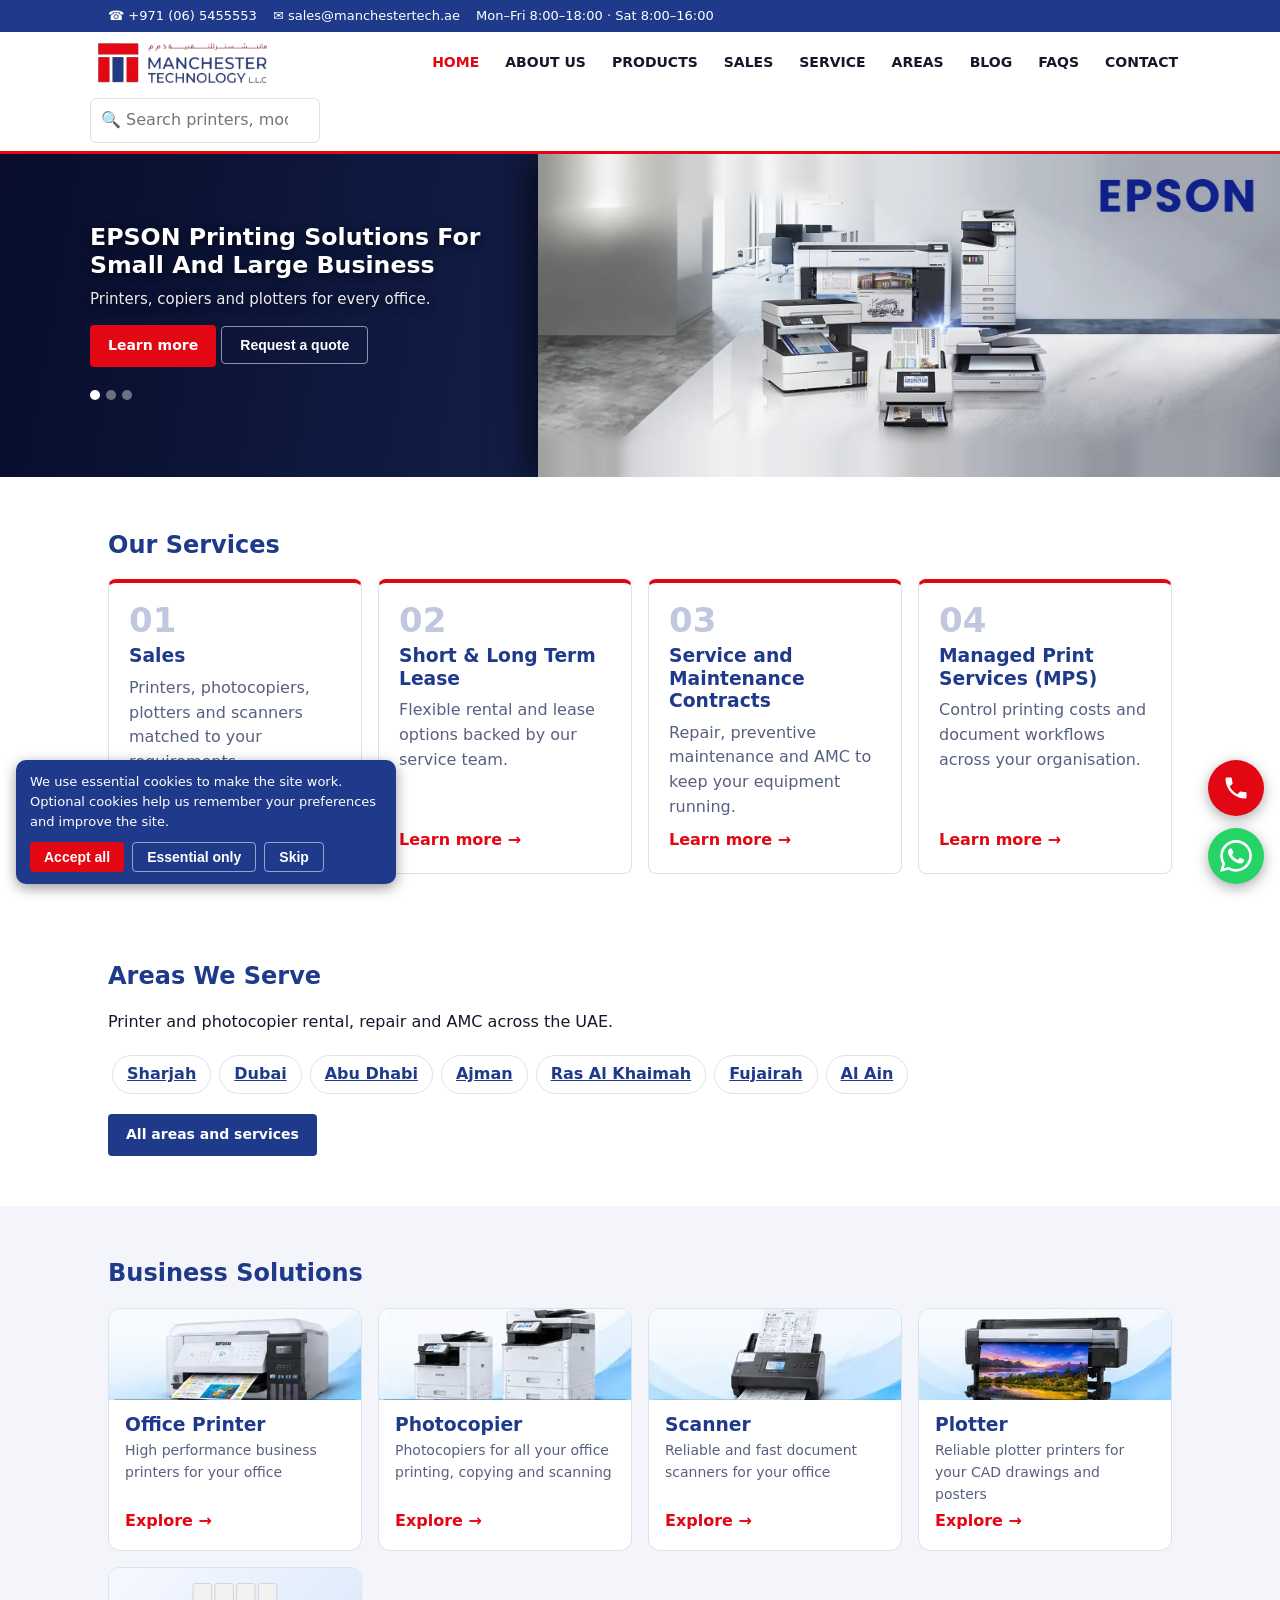
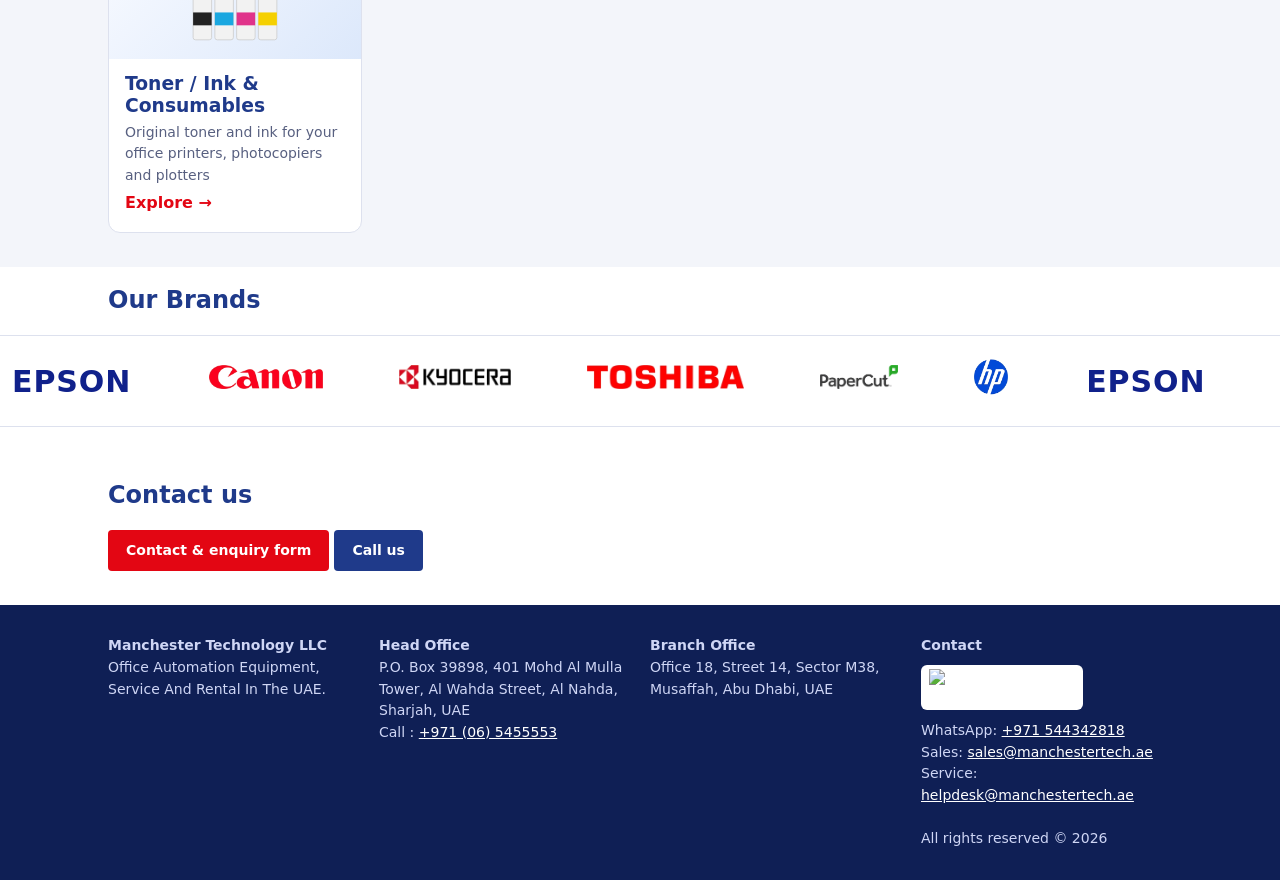
==== commit 6d1bbb59: "Add files via upload" ====
--- a/index.html
+++ b/index.html
@@ -1,397 +1,40 @@
 <!DOCTYPE html>
-<html lang="en">
-<head>
+<html lang="en"><head>
+<script>window.__ROUTE="home"</script>
 <meta charset="utf-8">
 <meta name="viewport" content="width=device-width, initial-scale=1, viewport-fit=cover">
 <!-- build v21 2026-11-19 -->
 <title>Printers, Copiers, Plotters, Scanners &amp; Label Printers UAE | MTECH</title>
-<meta name="description" content="EPSON, Canon and Kyocera printers and copiers, EPSON plotters, Toshiba label printers and PaperCut in the UAE. Sales, service and rental.">
+<meta name="description" content="Printers, photocopiers, plotters, scanners and label printers in UAE. EPSON, Canon, Kyocera, Toshiba. Sales, rental, AMC and service in Sharjah and Abu Dhabi.">
 <script type="application/ld+json">{"@context":"https://schema.org","@type":"LocalBusiness","name":"Manchester Technology LLC","alternateName":"MTECH","url":"https://www.manchestertech.ae","image":"https://www.manchestertech.ae/og-image.jpg","email":"sales@manchestertech.ae","telephone":"+97165455553","openingHours":["Mo-Fr 08:00-18:00","Sa 08:00-16:00"],"address":{"@type":"PostalAddress","streetAddress":"401 Mohd Al Mulla Tower, Al Wahda Street, Al Nahda","addressLocality":"Sharjah","addressCountry":"AE"},"department":{"@type":"LocalBusiness","name":"Manchester Technology LLC - Musaffah Branch","address":{"@type":"PostalAddress","streetAddress":"Office 18, Street 14, Sector M38, Musaffah","addressLocality":"Abu Dhabi","addressCountry":"AE"},"geo":{"@type":"GeoCoordinates","latitude":24.3547506,"longitude":54.4939537},"hasMap":"https://maps.app.goo.gl/82KcsfmQRMjNAnXFA"}}</script>
 <link rel="canonical" id="cn" href="https://www.manchestertech.ae/">
 <meta name="theme-color" content="#1f3a8a">
-<meta property="og:type" content="website"><meta property="og:site_name" content="Manchester Technology LLC"><meta property="og:title" id="ogt" content="Manchester Technology LLC | Printers, Copiers &amp; Plotters UAE"><meta property="og:description" id="ogd" content="EPSON, Canon and Kyocera printers and copiers, EPSON plotters, Toshiba label printers and PaperCut in the UAE."><meta property="og:url" id="ogu" content="https://www.manchestertech.ae/"><meta property="og:image" content="https://www.manchestertech.ae/og-image.jpg"><meta name="twitter:card" content="summary_large_image">
-<style>
-:root{--red:#e30613;--navy:#1f3a8a;--bg:#fff;--bg2:#f3f5fa;--tx:#14182b;--mu:#586080;--bd:#dde1ee;--hd:#1f3a8a;box-sizing:border-box;padding-top:env(safe-area-inset-top,0px);padding-bottom:env(safe-area-inset-bottom,0px)}
-@media(prefers-color-scheme:dark){:root:not([data-theme="light"]){--bg:#10142a;--bg2:#181d38;--tx:#eef0fa;--mu:#a3abcc;--bd:#2b325a;--hd:#9db4ff}}
-@media(prefers-color-scheme:dark){:root:not([data-theme="light"]) .lgi,:root:not([data-theme="light"]) .wm,:root:not([data-theme="light"]) #lg{background:#fff;border-radius:6px}}
-html{scroll-padding-top:env(safe-area-inset-top,0px)}*{box-sizing:border-box}
-body{margin:0;font-family:system-ui,-apple-system,"Segoe UI",Arial,sans-serif;background:var(--bg);color:var(--tx);line-height:1.55}
-a{color:inherit}h1,h2,h3{color:var(--hd);line-height:1.2}
-.w{max-width:1100px;margin:auto;padding:0 18px}
-.top{background:var(--navy);color:#fff;font-size:13px;padding:6px 0}.top a{color:#fff;text-decoration:none;margin-right:14px}
-header{position:sticky;top:env(safe-area-inset-top,0px);background:var(--bg);border-bottom:3px solid var(--red);z-index:20}
-.nav{display:flex;align-items:center;justify-content:space-between;gap:12px;padding:8px 0;flex-wrap:wrap}
-.logo{display:flex;align-items:center;gap:10px;text-decoration:none;font-weight:700;color:var(--hd);letter-spacing:.5px}.logo small{display:block;font-size:10px;color:var(--mu);letter-spacing:1px}
-nav{display:flex;gap:2px;flex-wrap:wrap}nav a{padding:8px 12px;text-decoration:none;font-size:14px;font-weight:600;text-transform:uppercase}nav a.on,nav a:hover{color:var(--red)}
-.btn{display:inline-block;background:var(--red);color:#fff;border:0;padding:10px 18px;border-radius:4px;font-weight:600;cursor:pointer;text-decoration:none;font-size:14px}.btn.alt{background:var(--navy)}.btn.ghost{background:none;color:var(--hd);border:1px solid var(--bd)}
-.hero{overflow:hidden;background:linear-gradient(100deg,#070d2b,#16224f 55%,#26376f);color:#fff}.ht{padding:26px 0 22px}.hero h1,.hero p{text-shadow:0 2px 8px #000a}.hero h1{color:#fff;font-size:clamp(22px,4.6vw,30px);margin:0 0 8px;max-width:none}.hero p{opacity:.92;font-size:15px;margin:0 0 14px;max-width:none}
-.hp img{display:block;width:100%;height:auto}
-@media(min-width:1280px){.hero{display:flex;align-items:stretch}.ht{flex:1;min-width:0;display:flex;align-items:center;padding:24px 0}.hero .w{margin:0;max-width:none;padding:0 28px 0 max(18px,calc(50vw - 550px))}.hero h1{font-size:clamp(22px,1.85vw,28px);max-width:470px}.hero p{max-width:470px}.hp{flex:0 0 58vw;box-shadow:-14px 0 30px #0008;position:relative}.hp img{height:100%;object-fit:cover}}
-.dots{margin-top:16px}.dots i{display:inline-block;width:10px;height:10px;border-radius:50%;background:#fff6;margin-right:6px;cursor:pointer}.dots i.on{background:#fff}
-.pb{background:var(--navy);color:#fff;padding:26px 0}.pb h1{color:#fff;margin:0 0 4px}.pb a{color:#fff}
-section{padding:34px 0}.alt-bg{background:var(--bg2)}
-.grid{display:grid;grid-template-columns:repeat(auto-fill,minmax(230px,1fr));gap:16px}
-.card{border:1px solid var(--bd);border-radius:8px;padding:16px;background:var(--bg);display:flex;flex-direction:column;gap:8px;text-decoration:none}
-.card .ph{height:130px;border-radius:6px;background:var(--bg2);display:flex;align-items:center;justify-content:center;color:var(--mu);font-weight:700;overflow:hidden}.card .ph img{max-width:100%;max-height:100%;object-fit:contain}
-.ic{font-size:28px}.tag{font-size:11px;color:var(--red);font-weight:700;text-transform:uppercase;letter-spacing:.6px}
-.lay{display:grid;grid-template-columns:230px 1fr;gap:24px;padding-top:26px;padding-bottom:26px}@media(max-width:760px){.lay{grid-template-columns:1fr}}
-.sb a{display:block;text-decoration:none;padding:5px 8px;font-size:14px}.sb .bt{font-weight:700;color:var(--hd);margin-top:8px;border-bottom:1px solid var(--bd)}.sb .st{padding-left:20px;color:var(--mu)}.sb a:hover{color:var(--red)}
-select,input,textarea{font:inherit;padding:9px 10px;border:1px solid var(--bd);border-radius:6px;background:var(--bg);color:var(--tx);max-width:100%}
-table{border-collapse:collapse;width:100%}td,th{border-bottom:1px solid var(--bd);padding:8px;text-align:left;vertical-align:top}th{width:35%;color:var(--mu);font-weight:600}.scroll{overflow-x:auto}
-details{border:1px solid var(--bd);border-radius:8px;padding:12px 14px;margin-bottom:10px}summary{cursor:pointer;font-weight:600;color:var(--hd)}
-.mq{overflow:hidden;border-block:1px solid var(--bd);padding:18px 0;background:var(--bg)}.tr{display:flex;gap:56px;width:max-content;animation:mv 24s linear infinite;align-items:center}.mq:hover .tr{animation-play-state:paused}
-.tr a{text-decoration:none;white-space:nowrap}@keyframes mv{to{transform:translateX(-50%)}}@media(prefers-reduced-motion:reduce){.tr{animation:none}}
-.wm{font-size:26px;font-weight:800;letter-spacing:.5px;display:inline-block;line-height:1.3;padding:4px 12px}
-.form{display:grid;gap:10px;max-width:560px}.two{display:grid;grid-template-columns:1fr 1fr;gap:10px}
-footer{background:#0f1f55;color:#cfd6f5;padding:30px 0;font-size:14px}footer a{color:#fff}.fg{display:grid;grid-template-columns:repeat(auto-fit,minmax(230px,1fr));gap:20px}
-.modal{position:fixed;inset:0;background:#000a;display:none;align-items:center;justify-content:center;z-index:50;padding:16px}.modal.on{display:flex}.modal .box{background:var(--bg);border-radius:10px;padding:20px;width:100%;max-width:420px;max-height:90%;overflow:auto}
-#wa{position:fixed;right:16px;bottom:calc(16px + env(safe-area-inset-bottom,0px));z-index:40}#wab{width:56px;height:56px;border-radius:50%;background:#25d366;border:0;cursor:pointer;font-size:26px;color:#fff;box-shadow:0 4px 14px #0005}
-#wap{display:none;position:absolute;right:0;bottom:68px;width:290px;max-width:calc(100vw - 32px);background:var(--bg);border:1px solid var(--bd);border-radius:12px;overflow:hidden;box-shadow:0 8px 24px #0004}#wap.on{display:block}#wap .h{background:#075e54;color:#fff;padding:12px 14px;font-weight:600}#wap .b{padding:14px;background:var(--bg2)}#wap .m{background:var(--bg);padding:9px 11px;border-radius:0 10px 10px 10px;margin-bottom:10px;font-size:14px}
-.lgi{height:var(--h,34px);width:auto;max-width:100%;padding:5px 10px;object-fit:contain}
-.num{width:34px;height:34px;border-radius:50%;background:var(--red);color:#fff;display:flex;align-items:center;justify-content:center;font-weight:700}.chip{display:inline-block;border:1px solid var(--bd);border-radius:20px;padding:6px 14px;margin:4px;font-weight:700;color:var(--hd)}ul.ck{padding-left:20px}ul.ck li{margin:4px 0}
-.band{background:linear-gradient(120deg,var(--navy),#0f1f55);color:#fff;padding:36px 0;text-align:center}.band h2{color:#fff;margin-top:0}.band a{color:#fff}.panel{border-left:4px solid var(--red);padding:8px 20px;background:var(--bg2);border-radius:0 8px 8px 0;margin-bottom:14px}.kick{color:var(--red);font-weight:700;letter-spacing:1px;text-transform:uppercase;font-size:13px}
-.dk{background:#111;padding:40px 0}.dk h2{color:#fff;font-family:Georgia,"Times New Roman",serif;border-left:4px solid var(--red);padding-left:12px;margin:0 0 8px}.dk .sub{color:#eee;font-family:Georgia,serif;margin:0 0 22px}
-.dc{background:#fff;border-radius:10px;padding:16px;text-align:center;text-decoration:none;color:#222;display:flex;flex-direction:column;gap:6px;border:1px solid #ddd}.dc h3{font-family:Georgia,serif;margin:6px 0 0;color:#111}.dc span{color:#666;font-family:Georgia,serif;font-size:14px}.dc .im{height:160px;display:flex;align-items:center;justify-content:center}.dc img{max-width:100%;max-height:100%;object-fit:contain}.dc.rd{border-color:#e05a5a}a.dc:hover{box-shadow:0 4px 16px #0006}
-.gx{border-bottom:1px solid var(--bd)}.gx summary{cursor:pointer;font-weight:700;color:var(--hd);padding:8px;list-style:none;font-size:14px}.gx summary::-webkit-details-marker{display:none}.gx summary::before{content:'▸ ';color:var(--red)}.gx[open] summary::before{content:'▾ '}
-.mc section{padding:18px 0}.mc .w{padding:0;max-width:none}.mc .alt-bg{padding:18px;border-radius:8px}.mc .band{border-radius:8px}.tr.rv{animation-direction:reverse}
-#wab{display:flex;align-items:center;justify-content:center}#wab svg{width:32px;height:32px;fill:#fff}
-.svc{background:var(--bg);border:1px solid var(--bd);border-top:4px solid var(--red);border-radius:8px;padding:20px;text-decoration:none;display:flex;flex-direction:column;gap:8px;transition:transform .2s,box-shadow .2s}
-a.svc:hover,a.sol:hover{transform:translateY(-3px);box-shadow:0 8px 22px #1f3a8a26}
-.svc b{font-size:34px;line-height:1;color:var(--hd);opacity:.28}.svc h3{margin:0}.svc span{color:var(--mu)}.svc em,.sol em{color:var(--red);font-style:normal;font-weight:700;margin-top:auto}
-.sol{border:1px solid var(--bd);border-radius:12px;overflow:hidden;background:var(--bg);text-decoration:none;display:flex;flex-direction:column;transition:transform .2s,box-shadow .2s}
-.sol .im{height:180px;background:linear-gradient(135deg,#eceff5,#d9dfec);display:flex;align-items:center;justify-content:center}.sol .im img{width:100%;height:100%;object-fit:contain}
-.sol .tx{padding:14px 16px 16px;display:flex;flex-direction:column;gap:4px;flex:1}.sol h3{margin:0}.sol .tx span{color:var(--mu);font-size:14px}
-@keyframes mvr{from{transform:translateX(-50%)}to{transform:translateX(0)}}.tr.rv{animation-name:mvr;animation-direction:normal}@media(prefers-reduced-motion:reduce){.tr.rv{animation:none}}
-.ac{border:1px solid var(--bd);border-radius:8px;margin-bottom:8px;background:var(--bg)}.ac summary{cursor:pointer;padding:12px 14px;font-weight:700;color:var(--hd);display:flex;gap:10px;align-items:center;list-style:none}.ac summary::-webkit-details-marker{display:none}.ac summary::after{content:'+';margin-left:auto;color:var(--red);font-size:22px;line-height:1}.ac[open] summary::after{content:'–'}.ac .bd{padding:0 14px 14px}.ac ul{columns:2;margin:6px 0 12px;padding-left:20px}@media(max-width:600px){.ac ul{columns:1}}
-.mini{display:grid;grid-template-columns:repeat(auto-fit,minmax(210px,1fr));gap:10px}.mini div{border:1px solid var(--bd);border-radius:8px;padding:10px 12px;font-size:14px;color:var(--mu)}.mini b{display:block;color:var(--hd)}
-.tabs{display:flex;gap:4px;flex-wrap:wrap;border-bottom:2px solid var(--bd);margin:6px 0 10px}.tabs button{background:none;border:0;padding:10px 14px;font:inherit;font-weight:700;color:var(--mu);cursor:pointer;border-bottom:3px solid transparent;margin-bottom:-2px}.tabs button.on{color:var(--red);border-color:var(--red)}[hidden]{display:none!important}
-.pd{display:grid;grid-template-columns:1fr 1fr;gap:34px;align-items:start}@media(max-width:800px){.pd{grid-template-columns:1fr}}.pimg{position:relative;background:radial-gradient(ellipse at 50% 44%,#eef3ff 0%,#fff 66%);border-radius:12px;aspect-ratio:4/3;display:flex;align-items:center;justify-content:center;overflow:hidden}.pimg img{position:relative;width:100%;height:100%;object-fit:contain;padding:10px;mix-blend-mode:multiply;filter:brightness(1.04) contrast(1.05) saturate(1.08)}.pbtn{display:flex;gap:8px;flex-wrap:wrap;margin:14px 0}.ph2{font-size:20px;margin:22px 0 8px;border-left:4px solid var(--red);padding-left:10px}.specs div{display:grid;grid-template-columns:40% 1fr;gap:10px;padding:8px 0;border-bottom:1px solid var(--bd);font-size:14px}.specs b{color:var(--hd)}.ticks{list-style:none;padding:0}.ticks li{margin:6px 0}.ticks li::before{content:"✔";color:#1a9a4a;margin-right:8px}.inks div{display:flex;align-items:center;gap:10px;margin:6px 0}.inks i{width:20px;height:20px;border-radius:3px;border:1px solid var(--bd);display:inline-block}
-
-.xp{display:grid;grid-template-columns:repeat(auto-fit,minmax(235px,1fr));gap:16px;margin-top:14px}
-.xc{display:flex;flex-direction:column;border:1px solid var(--bd);border-radius:12px;overflow:hidden;background:var(--bg);box-shadow:0 2px 10px #1f3a8a14;transition:transform .2s,box-shadow .2s}.xc:hover{transform:translateY(-3px);box-shadow:0 8px 22px #1f3a8a30}
-.xc .xi{aspect-ratio:417/150;background:linear-gradient(135deg,#f6f9ff,#dce8fb)}.xc .xi img{display:block;width:100%;height:100%;object-fit:cover}
-.xc .xl{flex:1;display:flex;align-items:center;justify-content:space-between;gap:10px;background:var(--navy);border-top:4px solid var(--red);color:#fff;padding:12px 14px;font-weight:700;font-size:15px;line-height:1.3}
-.xc .xl i{flex:none;width:28px;height:28px;border-radius:50%;background:var(--red);color:#fff;font-style:normal;display:flex;align-items:center;justify-content:center;font-size:15px}
-.call-img{display:block;height:45px;width:auto;border-radius:4px;margin:2px 0 6px}
-.card .ph.pm{height:auto;aspect-ratio:4/3;position:relative;background:radial-gradient(ellipse at 50% 44%,#eef3ff 0%,#fff 66%)}.card .ph.pm::before,.pimg::before{content:"";position:absolute;left:20%;right:20%;bottom:9%;height:7%;background:radial-gradient(ellipse,rgba(15,31,85,.24),transparent 70%);filter:blur(3px)}.card .ph.pm img{position:relative;width:100%;height:100%;object-fit:contain;padding:8px;mix-blend-mode:multiply;filter:brightness(1.04) contrast(1.05) saturate(1.08);transition:transform .25s}.card:hover .ph.pm img{transform:scale(1.05)}
-.sol .im{height:auto;aspect-ratio:417/150;background:linear-gradient(135deg,#f6f9ff,#dce8fb);overflow:hidden}.sol .im img{width:100%;height:100%;object-fit:cover}.sol .im svg{max-height:80%}
-
-a.xc{text-decoration:none;color:inherit}
-#cb{position:fixed;right:16px;bottom:calc(84px + env(safe-area-inset-bottom,0px));width:56px;height:56px;border-radius:50%;background:var(--red);display:flex;align-items:center;justify-content:center;box-shadow:0 4px 14px #0005;z-index:39}#cb svg{width:28px;height:28px;fill:#fff}
-#ck{position:fixed;left:16px;bottom:calc(16px + env(safe-area-inset-bottom,0px));max-width:380px;background:var(--navy);color:#fff;padding:12px 14px;border-radius:10px;font-size:13px;z-index:45;box-shadow:0 4px 14px #0006;display:flex;gap:10px;align-items:center;flex-wrap:wrap}#ck[hidden]{display:none!important}#ck .btn{padding:6px 14px}#ck .ckb{display:flex;gap:8px;flex-wrap:wrap}#ck .btn.ghost{color:#fff;border-color:#fff8}
-a[href^="tel:"],a[href^="mailto:"],a[href^="https://wa.me"]{unicode-bidi:isolate;direction:ltr;display:inline-block}
-
-/* ===== Mobile and tablet layout ===== */
-img,svg,video{max-width:100%}body{overflow-x:hidden;-webkit-text-size-adjust:100%}
-.mb{display:none;background:var(--navy);color:#fff;border:0;border-radius:6px;width:46px;height:46px;font-size:24px;line-height:1;cursor:pointer;flex:none}
-.top .w{display:flex;flex-wrap:wrap;gap:2px 16px;align-items:center}.top .w a{margin-right:0}
-@media(max-width:1024px){
- .w{padding:0 16px}
- .nav{flex-wrap:wrap}.mb{display:block;margin-left:auto}
- nav{display:none;order:3;width:100%;flex-direction:column;gap:0;border-top:1px solid var(--bd);margin-top:4px}nav.open{display:flex}
- nav a{padding:14px 6px;border-bottom:1px solid var(--bd);font-size:15px}
- #sq{order:4;width:100%;min-width:0!important;font-size:16px;margin:8px 0 4px}
- .lay{grid-template-columns:200px 1fr;gap:18px}
- section{padding:28px 0}
- .grid{grid-template-columns:repeat(auto-fill,minmax(200px,1fr))}
- .pd{gap:22px}.fg{grid-template-columns:repeat(2,1fr)}
-}
-@media(max-width:760px){
- .lay{grid-template-columns:1fr}.pd{grid-template-columns:1fr}
- .top{font-size:12px}.top span{display:none}
- #lg{height:40px!important}
- section{padding:22px 0}.band{padding:26px 0}.dk{padding:28px 0}.pb{padding:20px 0}
- h1{font-size:24px}h2{font-size:21px}
- input,select,textarea{font-size:16px;min-height:44px}textarea{min-height:90px}
- .btn{min-height:44px;padding:11px 18px}
- .form{max-width:100%}.two{grid-template-columns:1fr}
- .grid{grid-template-columns:repeat(2,1fr);gap:12px}
- .xp{grid-template-columns:1fr}.fg{grid-template-columns:1fr}
- .tabs button{padding:10px 10px;font-size:14px}
- .specs div{grid-template-columns:1fr;gap:2px}
- .pbtn .btn{flex:1 1 100%;text-align:center}
- .hero .ht{padding:20px 0 18px}.hero .btn{margin-bottom:6px}
- .scroll tr[data-s]{display:flex;flex-wrap:wrap;gap:4px 10px;border-bottom:1px solid var(--bd);padding:8px 0}.scroll tr[data-s] td{border:0;padding:0}.scroll tr[data-s] td:first-child{flex:1 1 100%;font-weight:600}
- #ck{left:8px;right:8px;max-width:none;bottom:calc(8px + env(safe-area-inset-bottom,0px))}
- #wa{right:12px}#cb{right:12px}
- .modal .box{max-width:100%}
-}
-@media(max-width:420px){.grid{grid-template-columns:1fr}.top .w a:nth-child(2){display:none}.chip{margin:3px}}
-@media(hover:none){a.svc:hover,a.sol:hover,.xc:hover{transform:none}.card:hover .ph.pm img{transform:none}}
-@media(hover:hover){.pimg{cursor:zoom-in}}.pimg img,.card .ph.pm img{transition:transform .12s ease-out!important;will-change:transform}
-.specs .sh,.specs .sh2{display:block;grid-template-columns:none}.specs .sh{background:var(--bg2);border-radius:6px;padding:9px 12px;margin-top:12px;border-bottom:0}.specs .sh b{font-size:15px}.specs .sh2{border-left:3px solid var(--red);padding:8px 10px;margin-top:6px;background:var(--bg)}
-</style>
+<meta property="og:type" content="website"><meta property="og:site_name" content="Manchester Technology LLC"><meta property="og:title" id="ogt" content="Printers, Copiers, Plotters, Scanners &amp; Label Printers UAE | MTECH"><meta property="og:description" id="ogd" content="Printers, photocopiers, plotters, scanners and label printers in UAE. EPSON, Canon, Kyocera, Toshiba. Sales, rental, AMC and service in Sharjah and Abu Dhabi."><meta property="og:url" id="ogu" content="https://www.manchestertech.ae/"><meta property="og:image" content="https://www.manchestertech.ae/og-image.jpg"><meta name="twitter:card" content="summary_large_image">
+<link rel="stylesheet" href="styles.css">
 </head>
 <body>
 <div class="top"><div class="w"><a href="tel:+97165455553">☎ +971 (06) 5455553</a><a href="mailto:sales@manchestertech.ae">✉ sales@manchestertech.ae</a><span>Mon–Fri 8:00–18:00 · Sat 8:00–16:00</span></div></div>
 <header><div class="w nav">
-<a class="logo" href="#home" aria-label="Manchester Technology LLC home"><img id="lg" alt="Manchester Technology LLC" style="height:46px;width:auto;padding:3px 8px;border-radius:6px"></a>
+<a class="logo" href="/" aria-label="Manchester Technology LLC home" data-r="home"><img id="lg" alt="Manchester Technology LLC" style="height:46px;width:auto;padding:3px 8px;border-radius:6px"></a>
 <button class="mb" id="mb" type="button" aria-label="Menu" aria-expanded="false">☰</button>
-<nav id="nav"></nav><input id="sq" list="sl" placeholder="🔍 Search printers, models, brands" aria-label="Search products" style="min-width:230px"><datalist id="sl"></datalist></div></header>
-<main id="app"></main>
-<footer><div class="w fg"><div><strong>Manchester Technology LLC</strong><br>Office Automation Equipment, Service And Rental In The UAE.</div><div><strong>Head Office</strong><br>P.O. Box 39898, 401 Mohd Al Mulla Tower, Al Wahda Street, Al Nahda, Sharjah, UAE<br>Call : <a href="tel:+97165455553">+971 (06) 5455553</a></div><div><strong>Branch Office</strong><br>Office 18, Street 14, Sector M38, Musaffah, Abu Dhabi, UAE</div><div><strong>Contact</strong><a href="tel:80068324" aria-label="Call toll free 800 MTECH 68324" style="display:block;width:max-content;margin:8px 0 10px"><img src="[data-uri]" alt="800 MTECH 68324" style="display:block;height:45px;width:auto;padding:4px 8px;background:#fff;border-radius:6px"></a>WhatsApp: <a href="https://wa.me/971544342818">+971 544342818</a><br>Sales: <a href="mailto:sales@manchestertech.ae">sales@manchestertech.ae</a><br>Service: <a href="mailto:helpdesk@manchestertech.ae">helpdesk@manchestertech.ae</a><br><br>All rights reserved © 2026</div></div></footer>
-<a id="cb" href="tel:80068324" aria-label="Call toll free 800 MTECH 68324"><svg viewBox="0 0 24 24" aria-hidden="true"><path d="M6.6 10.8a15.1 15.1 0 0 0 6.6 6.6l2.2-2.2a1 1 0 0 1 1-.25 11.4 11.4 0 0 0 3.6.57 1 1 0 0 1 1 1V20a1 1 0 0 1-1 1A17 17 0 0 1 3 4a1 1 0 0 1 1-1h3.5a1 1 0 0 1 1 1c0 1.25.2 2.45.57 3.6a1 1 0 0 1-.25 1z"/></svg></a>
+<nav id="nav"><a href="/" class="on" data-r="home">Home</a><a href="/about/" class="" data-r="about">About Us</a><a href="/products/" class="" data-r="products">Products</a><a href="/sales/" class="" data-r="sales">Sales</a><a href="/service/" class="" data-r="service">Service</a><a href="/areas/" class="" data-r="areas">Areas</a><a href="/blog/" class="" data-r="blog">Blog</a><a href="/faqs/" class="" data-r="faqs">FAQs</a><a href="/contact/" class="" data-r="contact">Contact</a></nav><input id="sq" list="sl" placeholder="🔍 Search printers, models, brands" aria-label="Search products" style="min-width:230px"><datalist id="sl"><option value="EPSON WorkForce Pro WF-C5890DWF"></option><option value="EPSON WorkForce Pro EM-C800RDWF"></option><option value="EPSON EcoTank Pro L6580"></option><option value="EPSON WorkForce Enterprise AM-C400"></option><option value="EPSON EcoTank Pro L15180"></option><option value="EPSON WorkForce Pro WF-C878RDTWFC"></option><option value="EPSON WorkForce Pro WF-C879RDTWFC"></option><option value="EPSON WorkForce Pro EM-C8100RDWF"></option><option value="EPSON WorkForce Pro EM-C8101RDWF"></option><option value="EPSON WorkForce Enterprise AM-C4000"></option><option value="EPSON WorkForce Enterprise AM-C5000"></option><option value="EPSON WorkForce Enterprise AM-C6000"></option><option value="EPSON SureColor SC-T3100"></option><option value="EPSON SureColor SC-T3100X"></option><option value="EPSON SureColor SC-T5100"></option><option value="EPSON SureColor SC-T5405"></option><option value="EPSON SureColor SC-T5700D"></option><option value="EPSON SureColor SC-T7700D"></option><option value="EPSON SureColor SC-T3100M MFP"></option><option value="EPSON SureColor SC-T5100M MFP"></option><option value="EPSON SureColor SC-T5400M MFP"></option><option value="EPSON SureColor SC-T5700DM MFP"></option><option value="EPSON SureColor SC-T7700DM MFP"></option><option value="EPSON WorkForce DS-870"></option><option value="EPSON WorkForce DS-970"></option><option value="EPSON WorkForce DS-30000"></option><option value="EPSON WorkForce DS-32000"></option><option value="EPSON SureColor SC-F100"></option><option value="EPSON SureColor SC-F500"></option><option value="EPSON SureColor SC-F2200"></option><option value="EPSON SureColor SC-F3000"></option><option value="EPSON SureColor SC-P700"></option><option value="EPSON SureColor SC-P900"></option><option value="EPSON SureColor SC-P5000 STD"></option><option value="EPSON SureColor SC-P7500"></option><option value="EPSON SureColor SC-P9500"></option><option value="EPSON SureColor SC-P20500"></option><option value="EPSON EcoTank Pro L6580 / L15180 Ink"></option><option value="EPSON WorkForce Pro C878R / C879R Ink"></option><option value="EPSON WorkForce Pro EM-C8100 / EM-C8101 Ink"></option><option value="EPSON SureColor SC-T5405 / SC-T5400M Ink"></option><option value="Canon imageRUNNER C3326i"></option><option value="PaperCut MF"></option><option value="A4 Black and White Printer"></option><option value="A4 Color Printer"></option><option value="All-In-One Printer"></option><option value="Office Printers"></option><option value="A3 Printer and Scanner"></option><option value="Printer Photocopier Scanner"></option><option value="Big Printer for Office"></option><option value="Heavy Duty Printer"></option><option value="Printers Companies"></option><option value="Small Photocopier"></option><option value="Business Copiers"></option><option value="Photocopier Machine"></option><option value="Photocopier Suppliers"></option><option value="A1 Printer"></option><option value="A0 Printer"></option><option value="Plotter Printer"></option><option value="Plotter with Scanner"></option><option value="Large Format Printer"></option><option value="Document Scanners"></option><option value="A0 Scanner"></option><option value="Inkjet Printer"></option><option value="Laser Printer"></option><option value="Cheque Printer"></option><option value="Label Printer"></option><option value="Barcode Label Printer"></option><option value="Dye Sublimation Printer"></option><option value="Direct to Garment Printer"></option><option value="EPSON Ink / Toner"></option><option value="Production Printers"></option><option value="Professional Photo Printer"></option><option value="Printer Repair"></option><option value="Photocopier Repair"></option><option value="Plotter Repair"></option><option value="Printer AMC"></option><option value="Photocopier AMC"></option><option value="Plotter AMC"></option><option value="Canon Service"></option><option value="EPSON Services"></option><option value="Spare Parts"></option><option value="Printer Rental &amp; Lease"></option><option value="A3 &amp; A4 Multifunction Printers and Photocopiers"></option><option value="Business Inkjet and Laser Printing Solutions"></option><option value="Large-Format and Technical Plotters"></option><option value="Production and Commercial Printing Solutions"></option><option value="Scanning and Digital Document Solutions"></option><option value="Label Printing Solutions"></option><option value="Print Management Software and Workflow Automation"></option><option value="Printer Rental, Leasing and Lease-to-Own Solutions"></option><option value="Annual Maintenance Contracts (AMC) and Full-Service Maintenance Agreements (FSMA)"></option><option value="Managed Print Services (MPS)"></option><option value="About Us"></option><option value="Contact"></option><option value="FAQs"></option><option value="Sales &amp; Business Solutions"></option><option value="Service &amp; Technical Support"></option><option value="All Products"></option></datalist></div></header>
+<main id="app"><div class="hero"><div class="ht"><div class="w" id="hs"><h1>EPSON Printing Solutions For Small And Large Business</h1><p>Printers, copiers and plotters for every office.</p><a class="btn" href="/brand-epson/" data-r="brand-epson">Learn more</a> <button class="btn ghost" data-q="General enquiry" style="color:#fff;border-color:#fff8">Request a quote</button><div class="dots"><i class="on" data-s="0"></i><i class="" data-s="1"></i><i class="" data-s="2"></i></div></div></div><div class="hp"><img id="hi" alt="EPSON Printing Solutions For Small And Large Business" width="1840" height="800"></div></div>
+<section><div class="w"><h2>Our Services</h2><div class="grid"><a href="/sales/" class="svc" data-r="sales"><b>01</b><h3>Sales</h3><span>Printers, photocopiers, plotters and scanners matched to your requirements.</span><em>Learn more →</em></a><a href="/service/rental-lease/" class="svc" data-r="service-rental-lease"><b>02</b><h3>Short &amp; Long Term Lease</h3><span>Flexible rental and lease options backed by our service team.</span><em>Learn more →</em></a><a href="/service/" class="svc" data-r="service"><b>03</b><h3>Service and Maintenance Contracts</h3><span>Repair, preventive maintenance and AMC to keep your equipment running.</span><em>Learn more →</em></a><a href="/expertise/mps/" class="svc" data-r="expertise-mps"><b>04</b><h3>Managed Print Services (MPS)</h3><span>Control printing costs and document workflows across your organisation.</span><em>Learn more →</em></a></div></div></section>
+<section class="alt-bg"><div class="w"><h2>Business Solutions</h2><div class="grid"><a class="sol" href="/sales/office-printers/" data-r="sales-office-printers"><div class="im"><img alt="Office Printer" loading="lazy"></div><div class="tx"><h3>Office Printer</h3><span>High performance business printers for your office</span><em>Explore →</em></div></a><a class="sol" href="/sales/photocopier/" data-r="sales-photocopier"><div class="im"><img alt="Photocopier" loading="lazy"></div><div class="tx"><h3>Photocopier</h3><span>Photocopiers for all your office printing, copying and scanning</span><em>Explore →</em></div></a><a class="sol" href="/sales/document-scanners/" data-r="sales-document-scanners"><div class="im"><img alt="Scanner" loading="lazy"></div><div class="tx"><h3>Scanner</h3><span>Reliable and fast document scanners for your office</span><em>Explore →</em></div></a><a class="sol" href="/sales/plotters/" data-r="sales-plotters"><div class="im"><img alt="Plotter" loading="lazy"></div><div class="tx"><h3>Plotter</h3><span>Reliable plotter printers for your CAD drawings and posters</span><em>Explore →</em></div></a><a class="sol" href="/sales/epson-ink-toner/" data-r="sales-epson-ink-toner"><div class="im"><svg viewBox="0 0 120 90" width="150" height="110" aria-hidden="true"><rect x="8" y="8" width="23" height="70" rx="3" fill="#f2f2f2" stroke="#ccc"></rect><rect x="8" y="44" width="23" height="16" fill="#222"></rect><rect x="35" y="8" width="23" height="70" rx="3" fill="#f2f2f2" stroke="#ccc"></rect><rect x="35" y="44" width="23" height="16" fill="#1aa7e0"></rect><rect x="62" y="8" width="23" height="70" rx="3" fill="#f2f2f2" stroke="#ccc"></rect><rect x="62" y="44" width="23" height="16" fill="#e0338a"></rect><rect x="89" y="8" width="23" height="70" rx="3" fill="#f2f2f2" stroke="#ccc"></rect><rect x="89" y="44" width="23" height="16" fill="#f5d000"></rect></svg></div><div class="tx"><h3>Toner / Ink &amp; Consumables</h3><span>Original toner and ink for your office printers, photocopiers and plotters</span><em>Explore →</em></div></a></div></div></section>
+
+
+<div class="w"><h2>Our Brands</h2></div><div class="mq"><div class="tr"><a href="/brand-epson/" aria-label="EPSON" data-r="brand-epson"><span class="wm" style="color:#10218B;text-transform:uppercase;letter-spacing:.03em;font-weight:900;font-size:30px">EPSON</span></a><a href="/brand-canon/" aria-label="Canon" data-r="brand-canon"><img class="lgi" alt="Canon logo" style="--h:34px"></a><a href="/brand-kyocera/" aria-label="Kyocera" data-r="brand-kyocera"><img class="lgi" alt="Kyocera logo" style="--h:34px"></a><a href="/brand-toshiba/" aria-label="Toshiba" data-r="brand-toshiba"><img class="lgi" alt="Toshiba logo" style="--h:34px"></a><a href="/brand-papercut/" aria-label="PaperCut" data-r="brand-papercut"><img class="lgi" alt="PaperCut logo" style="--h:34px"></a><a href="/brand-hp/" aria-label="HP" data-r="brand-hp"><img class="lgi" alt="HP logo" style="--h:46px"></a><a href="/brand-epson/" aria-label="EPSON" data-r="brand-epson"><span class="wm" style="color:#10218B;text-transform:uppercase;letter-spacing:.03em;font-weight:900;font-size:30px">EPSON</span></a><a href="/brand-canon/" aria-label="Canon" data-r="brand-canon"><img class="lgi" alt="Canon logo" style="--h:34px"></a><a href="/brand-kyocera/" aria-label="Kyocera" data-r="brand-kyocera"><img class="lgi" alt="Kyocera logo" style="--h:34px"></a><a href="/brand-toshiba/" aria-label="Toshiba" data-r="brand-toshiba"><img class="lgi" alt="Toshiba logo" style="--h:34px"></a><a href="/brand-papercut/" aria-label="PaperCut" data-r="brand-papercut"><img class="lgi" alt="PaperCut logo" style="--h:34px"></a><a href="/brand-hp/" aria-label="HP" data-r="brand-hp"><img class="lgi" alt="HP logo" style="--h:46px"></a><a href="/brand-epson/" aria-label="EPSON" data-r="brand-epson"><span class="wm" style="color:#10218B;text-transform:uppercase;letter-spacing:.03em;font-weight:900;font-size:30px">EPSON</span></a><a href="/brand-canon/" aria-label="Canon" data-r="brand-canon"><img class="lgi" alt="Canon logo" style="--h:34px"></a><a href="/brand-kyocera/" aria-label="Kyocera" data-r="brand-kyocera"><img class="lgi" alt="Kyocera logo" style="--h:34px"></a><a href="/brand-toshiba/" aria-label="Toshiba" data-r="brand-toshiba"><img class="lgi" alt="Toshiba logo" style="--h:34px"></a><a href="/brand-papercut/" aria-label="PaperCut" data-r="brand-papercut"><img class="lgi" alt="PaperCut logo" style="--h:34px"></a><a href="/brand-hp/" aria-label="HP" data-r="brand-hp"><img class="lgi" alt="HP logo" style="--h:46px"></a><a href="/brand-epson/" aria-label="EPSON" data-r="brand-epson"><span class="wm" style="color:#10218B;text-transform:uppercase;letter-spacing:.03em;font-weight:900;font-size:30px">EPSON</span></a><a href="/brand-canon/" aria-label="Canon" data-r="brand-canon"><img class="lgi" alt="Canon logo" style="--h:34px"></a><a href="/brand-kyocera/" aria-label="Kyocera" data-r="brand-kyocera"><img class="lgi" alt="Kyocera logo" style="--h:34px"></a><a href="/brand-toshiba/" aria-label="Toshiba" data-r="brand-toshiba"><img class="lgi" alt="Toshiba logo" style="--h:34px"></a><a href="/brand-papercut/" aria-label="PaperCut" data-r="brand-papercut"><img class="lgi" alt="PaperCut logo" style="--h:34px"></a><a href="/brand-hp/" aria-label="HP" data-r="brand-hp"><img class="lgi" alt="HP logo" style="--h:46px"></a></div></div>
+<section><div class="w"><h2>Contact us</h2><a class="btn" href="/contact/" data-r="contact">Contact &amp; enquiry form</a> <a class="btn alt" href="tel:+97165455553">Call us</a></div></section></main>
+<footer><div class="w fg"><div><strong>Manchester Technology LLC</strong><br>Office Automation Equipment, Service And Rental In The UAE.</div><div><strong>Head Office</strong><br>P.O. Box 39898, 401 Mohd Al Mulla Tower, Al Wahda Street, Al Nahda, Sharjah, UAE<br>Call : <a href="tel:+97165455553">+971 (06) 5455553</a></div><div><strong>Branch Office</strong><br>Office 18, Street 14, Sector M38, Musaffah, Abu Dhabi, UAE</div><div><strong>Contact</strong><a href="tel:80068324" aria-label="Call toll free 800 MTECH 68324" style="display:block;width:max-content;margin:8px 0 10px"><img alt="800 MTECH 68324" style="display:block;height:45px;width:auto;padding:4px 8px;background:#fff;border-radius:6px"></a>WhatsApp: <a href="https://wa.me/971544342818" data-wa="1" target="_blank" rel="noopener noreferrer">+971 544342818</a><br>Sales: <a href="mailto:sales@manchestertech.ae">sales@manchestertech.ae</a><br>Service: <a href="mailto:helpdesk@manchestertech.ae">helpdesk@manchestertech.ae</a><br><br>All rights reserved © 2026</div></div></footer>
+<a id="cb" href="tel:80068324" aria-label="Call toll free 800 MTECH 68324"><svg viewBox="0 0 24 24" aria-hidden="true"><path d="M6.6 10.8a15.1 15.1 0 0 0 6.6 6.6l2.2-2.2a1 1 0 0 1 1-.25 11.4 11.4 0 0 0 3.6.57 1 1 0 0 1 1 1V20a1 1 0 0 1-1 1A17 17 0 0 1 3 4a1 1 0 0 1 1-1h3.5a1 1 0 0 1 1 1c0 1.25.2 2.45.57 3.6a1 1 0 0 1-.25 1z"></path></svg></a>
 <div class="modal" id="ty"><div class="box"><h3>Thank you!</h3><p id="typ"></p><button class="btn" onclick="document.getElementById('ty').classList.remove('on')">Close</button></div></div>
-<div id="ck" hidden role="dialog" aria-label="Cookie preferences"><span>We use essential cookies to make the site work. Optional cookies help us remember your preferences and improve the site.</span><div class="ckb"><button class="btn" id="cka">Accept all</button><button class="btn ghost" id="cke">Essential only</button><button class="btn ghost" id="cks">Skip</button></div></div>
+<div id="ck" role="dialog" aria-label="Cookie preferences"><span>We use essential cookies to make the site work. Optional cookies help us remember your preferences and improve the site.</span><div class="ckb"><button class="btn" id="cka">Accept all</button><button class="btn ghost" id="cke">Essential only</button><button class="btn ghost" id="cks">Skip</button></div></div>
 <script>(()=>{const c=document.getElementById('ck');try{if(!localStorage.getItem('mt3ck')&&!sessionStorage.getItem('mt3cks'))c.hidden=false}catch(e){c.hidden=false}const set=v=>{try{localStorage.setItem('mt3ck',v)}catch(e){}c.hidden=true};document.getElementById('cka').onclick=()=>set('all');document.getElementById('cke').onclick=()=>set('essential');document.getElementById('cks').onclick=()=>{try{sessionStorage.setItem('mt3cks','1')}catch(e){}c.hidden=true}})()</script>
 
 <div class="modal" id="qm"><div class="box"><h3 id="qt">Request a quote</h3><div class="form"><input id="qn" placeholder="Your name"><input id="qc" placeholder="Company"><input id="qp" placeholder="Mobile"><textarea id="qm2" rows="3" placeholder="Message"></textarea><button class="btn" id="qs">Send via WhatsApp</button><button class="btn ghost" id="qx">Cancel</button></div></div></div>
-<div id="wa"><div id="wap"><div class="h">Manchester Technology</div><div class="b"><div class="m" id="wm0"></div><input id="wm" placeholder="Type your message" style="width:100%;margin-bottom:8px"><a class="btn" style="display:block;text-align:center;background:#25d366" id="wg" target="_blank" rel="noopener noreferrer" href="#">Start WhatsApp chat</a></div></div><button id="wab" aria-label="Chat on WhatsApp"><svg viewBox="0 0 24 24" aria-hidden="true"><path d="M17.472 14.382c-.297-.149-1.758-.867-2.03-.967-.273-.099-.471-.148-.67.15-.197.297-.767.966-.94 1.164-.173.199-.347.223-.644.075-.297-.15-1.255-.463-2.39-1.475-.883-.788-1.48-1.761-1.653-2.059-.173-.297-.018-.458.13-.606.134-.133.298-.347.446-.52.149-.174.198-.298.298-.497.099-.198.05-.371-.025-.52-.075-.149-.669-1.612-.916-2.207-.242-.579-.487-.5-.669-.51-.173-.008-.371-.01-.57-.01-.198 0-.52.074-.792.372-.272.297-1.04 1.016-1.04 2.479 0 1.462 1.065 2.875 1.213 3.074.149.198 2.096 3.2 5.077 4.487.709.306 1.262.489 1.694.625.712.227 1.36.195 1.871.118.571-.085 1.758-.719 2.006-1.413.248-.694.248-1.289.173-1.413-.074-.124-.272-.198-.57-.347m-5.421 7.403h-.004a9.87 9.87 0 01-5.031-1.378l-.361-.214-3.741.982.998-3.648-.235-.374a9.86 9.86 0 01-1.51-5.26c.001-5.45 4.436-9.884 9.888-9.884 2.64 0 5.122 1.03 6.988 2.898a9.825 9.825 0 012.893 6.994c-.003 5.45-4.437 9.884-9.885 9.884m8.413-18.297A11.815 11.815 0 0012.05 0C5.495 0 .16 5.335.157 11.892c0 2.096.547 4.142 1.588 5.945L.057 24l6.305-1.654a11.882 11.882 0 005.683 1.448h.005c6.554 0 11.89-5.335 11.893-11.893a11.821 11.821 0 00-3.48-8.413Z"/></svg></button></div>
+<div id="wa"><div id="wap"><div class="h">Manchester Technology</div><div class="b"><div class="m" id="wm0">Hello! 👋 How can we help you today? Ask about printers, copiers, plotters or service.</div><input id="wm" placeholder="Type your message" style="width:100%;margin-bottom:8px"><a class="btn" style="display:block;text-align:center;background:#25d366" id="wg" target="_blank" rel="noopener noreferrer" href="https://wa.me/971544342818?text=Hello%2C%20I%20would%20like%20to%20enquire%20about%20your%20products.">Start WhatsApp chat</a></div></div><button id="wab" aria-label="Chat on WhatsApp"><svg viewBox="0 0 24 24" aria-hidden="true"><path d="M17.472 14.382c-.297-.149-1.758-.867-2.03-.967-.273-.099-.471-.148-.67.15-.197.297-.767.966-.94 1.164-.173.199-.347.223-.644.075-.297-.15-1.255-.463-2.39-1.475-.883-.788-1.48-1.761-1.653-2.059-.173-.297-.018-.458.13-.606.134-.133.298-.347.446-.52.149-.174.198-.298.298-.497.099-.198.05-.371-.025-.52-.075-.149-.669-1.612-.916-2.207-.242-.579-.487-.5-.669-.51-.173-.008-.371-.01-.57-.01-.198 0-.52.074-.792.372-.272.297-1.04 1.016-1.04 2.479 0 1.462 1.065 2.875 1.213 3.074.149.198 2.096 3.2 5.077 4.487.709.306 1.262.489 1.694.625.712.227 1.36.195 1.871.118.571-.085 1.758-.719 2.006-1.413.248-.694.248-1.289.173-1.413-.074-.124-.272-.198-.57-.347m-5.421 7.403h-.004a9.87 9.87 0 01-5.031-1.378l-.361-.214-3.741.982.998-3.648-.235-.374a9.86 9.86 0 01-1.51-5.26c.001-5.45 4.436-9.884 9.888-9.884 2.64 0 5.122 1.03 6.988 2.898a9.825 9.825 0 012.893 6.994c-.003 5.45-4.437 9.884-9.885 9.884m8.413-18.297A11.815 11.815 0 0012.05 0C5.495 0 .16 5.335.157 11.892c0 2.096.547 4.142 1.588 5.945L.057 24l6.305-1.654a11.882 11.882 0 005.683 1.448h.005c6.554 0 11.89-5.335 11.893-11.893a11.821 11.821 0 00-3.48-8.413Z"></path></svg></button></div>
 
-<script>const WA='971544342818';
-const FORM_ENDPOINT='';
-/* ===== SUPABASE (online product database + secure admin login) =====
-   Paste your Supabase Project URL and the anon / publishable key between the quotes (Project Settings > API).
-   The anon key is meant to be public. NEVER paste a personal access token (sbp_...) or the service_role key here. */
-const ADMIN_PAGE=window.ADMIN_PAGE===true;/* admin.html sets this */
-const SB_URL='https://cfyrwvkbtkhaykwsygvy.supabase.co',SB_KEY='sb_publishable_1CUbXkIkVmIRAN3SUV6psw_WNBjSZu7';
-const SBON=!!(SB_URL&&SB_KEY),SBH={apikey:SB_KEY,'Content-Type':'application/json'};
-let PQ='';let SES=null,RL=[];try{SES=JSON.parse(sessionStorage.getItem('mt3ses')||'null')}catch(e){}
-const sesSet=s=>{SES=s;try{s?sessionStorage.setItem('mt3ses',JSON.stringify(s)):sessionStorage.removeItem('mt3ses')}catch(e){}};
-const sesTok=async()=>{if(!SES)return null;if(SES.exp-60>Date.now()/1000)return SES.at;try{const r=await fetch(SB_URL+'/auth/v1/token?grant_type=refresh_token',{method:'POST',headers:SBH,body:JSON.stringify({refresh_token:SES.rt})});const j=await r.json();if(!r.ok||!j.access_token)throw 0;sesSet({at:j.access_token,rt:j.refresh_token,exp:Math.floor(Date.now()/1000)+j.expires_in,em:SES.em});return SES.at}catch(e){sesSet(null);return null}};
-async function sbReq(path,opt={},auth=false){let t=SB_KEY;if(auth){t=await sesTok();if(!t)throw new Error('Session expired. Please log out and log in again.')}const h={...SBH,...(opt.headers||{})};if(auth||SB_KEY.startsWith('eyJ'))h.Authorization='Bearer '+t;return fetch(SB_URL+path,{...opt,headers:h})}
-async function sbPush(key,val){if(!SBON)return true;try{const r=await sbReq('/rest/v1/site_data?on_conflict=key',{method:'POST',headers:{Prefer:'resolution=merge-duplicates,return=minimal'},body:JSON.stringify({key,value:val,updated_at:new Date().toISOString()})},true);if(!r.ok){const m=await r.text();throw new Error(r.status+' '+m.slice(0,160))}return true}catch(e){alert('Could not save online: '+e.message+'\nThe change is visible here but is NOT saved for other visitors.');return false}}
-async function sbLeads(){if(!SBON||!SES)return;try{const r=await sbReq('/rest/v1/leads?select=created_at,data&order=created_at.desc&limit=200',{},true);if(r.ok)RL=(await r.json()).map(x=>({t:new Date(x.created_at).toLocaleString(),...x.data}))}catch(e){}}/* paste a Formspree (or your own server) URL here to receive enquiries by email */
-const LEADS=()=>{if(SBON)return RL;try{return JSON.parse(localStorage.getItem('mt3leads')||'[]')}catch(e){return[]}};
-function lead(type,d){if(SBON){sbReq('/rest/v1/leads',{method:'POST',headers:{Prefer:'return=minimal'},body:JSON.stringify({data:{type,...d}})}).catch(()=>{})}else{const L=LEADS();L.unshift({t:new Date().toLocaleString(),type,...d});try{localStorage.setItem('mt3leads',JSON.stringify(L.slice(0,200)))}catch(e){}}if(FORM_ENDPOINT)fetch(FORM_ENDPOINT,{method:'POST',headers:{'Content-Type':'application/json',Accept:'application/json'},body:JSON.stringify({type,...d})}).catch(()=>{})}
-function thanks(){const p=document.getElementById('typ');if(p)p.textContent=FORM_ENDPOINT?'Your enquiry has been sent to our team. WhatsApp is also opening so you can follow up with us directly.':'WhatsApp is opening with your enquiry. Please press Send there to deliver it to our team.';document.getElementById('ty').classList.add('on')}
-
-const CLEAN=(/^https?:$/.test(location.protocol)&&!/\.github\.io$/.test(location.hostname))||window.__CLEAN===true;
-const PFX=['sales','service','expertise'];
-const pathOf=id=>{if(!id||id==='home')return '/';for(const q of PFX)if(id.startsWith(q+'-'))return '/'+q+'/'+id.slice(q.length+1)+'/';return '/'+id+'/'};
-const idOf=u=>{u=decodeURIComponent(u).replace(/\/index\.html$/,'/').replace(/^\/+|\/+$/g,'');if(!u||u==='index.html'||u==='404.html'||u==='admin.html')return '';const a=u.split('/');return a.length===2&&PFX.includes(a[0])?a[0]+'-'+a[1]:a.join('-')};
-const rid=()=>{if(ADMIN_PAGE)return 'admin';if(window.__PRERENDER&&window.__ROUTE)return window.__ROUTE;const hh=location.hash.length>1?location.hash.slice(1):'';if(CLEAN){const r=idOf(location.pathname);if(r)return r;if(hh)return hh;return window.__ROUTE||'home'}return hh||window.__ROUTE||'home'};
-const go=id=>{window.__ROUTE='';if(CLEAN){history.pushState({},'',pathOf(id));render()}else location.hash='#'+id};
-const slug=s=>s.toLowerCase().replace(/[^a-z0-9]+/g,'-').replace(/^-|-$/g,'');
-const $=s=>document.querySelector(s),esc=s=>String(s??'').replace(/[&<>"]/g,c=>({'&':'&amp;','<':'&lt;','>':'&gt;','"':'&quot;'}[c]));
-const waB=()=>CH.wl||('https://wa.me/'+(CH.wn||WA));
-const waU=t=>{const b=waB();return b+(b.includes('?')?'&':'?')+'text='+encodeURIComponent(t)};
-const wa=t=>{try{navigator.clipboard.writeText(t)}catch(e){}const a=document.createElement('a');a.href=waU(t);a.target='_blank';a.rel='noopener noreferrer';document.body.appendChild(a);a.click();a.remove();toast('Opening WhatsApp. Your message is copied; if WhatsApp does not open, paste it to +'+(CH.wn||WA))};
-const WM={Epson:'#10218B',Canon:'#cc0000',Kyocera:'#d6001c',Toshiba:'#e60012',PaperCut:'#2d9a47',HP:'#0096d6'};
-const BC0={Epson:['A4 Printer','Office Printer','Photocopier','Plotter','Scanner','Dye Sublimation Printer','Direct to Garment Printer','Professional Photo Printer','Ink / Toner'],Canon:['Office Printer','Photocopier'],Kyocera:['Office Printer','Photocopier'],Toshiba:['Label Printer'],PaperCut:['Print Management Solution'],HP:[]};
-const LG={"HP": "[data-uri]", "Kyocera": "[data-uri]", "Canon": "[data-uri]", "PaperCut": "[data-uri]", "Toshiba": "[data-uri]"};
-const D=[{"id": "epson-workforce-pro-wf-c5890dwf", "brand": "Epson", "cat": "A4 Printer", "name": "EPSON WorkForce Pro WF-C5890DWF", "specs": {"Print/copy speed": "25 ppm B&W and colour", "Paper size": "A4", "Colour": "Colour", "Functions": "Print, Copy, Scan, Fax", "Connectivity": "Wireless"}, "img": "", "brochure": "", "desc": ""}, {"id": "epson-workforce-pro-em-c800rdwf", "brand": "Epson", "cat": "A4 Printer", "name": "EPSON WorkForce Pro EM-C800RDWF", "specs": {"Print/copy speed": "25 ppm B&W and colour", "Paper size": "A4", "Colour": "Colour", "Functions": "Print, Copy, Scan, Fax", "Connectivity": "Wireless"}, "img": "", "brochure": "", "desc": ""}, {"id": "epson-ecotank-pro-l6580", "brand": "Epson", "cat": "A4 Printer", "name": "EPSON EcoTank Pro L6580", "specs": {"Print/copy speed": "25 ppm B&W and colour", "Paper size": "A4", "Colour": "Colour", "Functions": "Print, Copy, Scan, Fax", "Connectivity": "Wireless"}, "img": "", "brochure": "", "desc": ""}, {"id": "epson-workforce-enterprise-am-c400", "brand": "Epson", "cat": "A4 Printer", "name": "EPSON WorkForce Enterprise AM-C400", "specs": {"Print/copy speed": "40 ppm B&W and colour", "Paper size": "A4 / A5", "Colour": "Colour", "Functions": "Print, Copy, Scan", "Connectivity": "Network"}, "img": "", "brochure": "", "desc": ""}, {"id": "epson-ecotank-pro-l15180", "brand": "Epson", "cat": "Office Printer", "name": "EPSON EcoTank Pro L15180", "specs": {"Print/copy speed": "25 ppm B&W and colour", "Paper size": "A3 / A4", "Colour": "Colour", "Functions": "Print, Copy, Scan, Fax", "Connectivity": "Wireless"}, "img": "", "brochure": "", "desc": ""}, {"id": "epson-workforce-pro-wf-c878rdtwfc", "brand": "Epson", "cat": "Office Printer", "name": "EPSON WorkForce Pro WF-C878RDTWFC", "specs": {"Print/copy speed": "25 ppm B&W / 24 ppm colour", "Paper size": "A3 / A4", "Colour": "Colour", "Functions": "Print, Copy, Scan, Fax", "Connectivity": "Wireless"}, "img": "", "brochure": "", "desc": ""}, {"id": "epson-workforce-pro-wf-c879rdtwfc", "brand": "Epson", "cat": "Office Printer", "name": "EPSON WorkForce Pro WF-C879RDTWFC", "specs": {"Print/copy speed": "26 ppm B&W / 25 ppm colour", "Paper size": "A3 / A4", "Colour": "Colour", "Functions": "Print, Copy, Scan, Fax", "Connectivity": "Wireless"}, "img": "", "brochure": "", "desc": ""}, {"id": "epson-workforce-pro-em-c8100rdwf", "brand": "Epson", "cat": "Office Printer", "name": "EPSON WorkForce Pro EM-C8100RDWF", "specs": {"Print/copy speed": "25 ppm B&W / 24 ppm colour", "Paper size": "A3 / A4", "Colour": "Colour", "Functions": "Print, Copy, Scan, Fax", "Connectivity": "Wireless"}, "img": "", "brochure": "", "desc": ""}, {"id": "epson-workforce-pro-em-c8101rdwf", "brand": "Epson", "cat": "Office Printer", "name": "EPSON WorkForce Pro EM-C8101RDWF", "specs": {"Print/Copy speed": "26 ppm / 25 ppm B&W and colour", "Print resolution": "4,800 x 1,200 dpi", "Scan speed": "124 ipm", "Scan resolution": "1,200 x 2,400 dpi", "Colour scanning": "Built-in", "Duplex": "Built-in (printing and scanning)", "Scan to": "E-mail / FTP / network folder / PC / USB", "Input capacity": "250 sheet + 500 sheet paper tray", "MP tray": "85 sheet", "Media size": "A3 / A4", "Paper thickness": "64 g/m² to 300 g/m²", "Fax": "Built-in", "Memory": "4.2 GB RAM", "Storage": "320 GB HDD", "Connectivity": "Ethernet 1000 Base-T / wireless", "Panel": "12.7 cm colour touchscreen", "Duty cycle": "2,000 – 10,000 pages / month", "Dimensions": "62.1 x 75.1 x 117.7 cm (W x D x H)"}, "img": "", "brochure": "", "desc": "Designed for organisations that need fast, reliable, energy-efficient A3 and A4 colour printing with advanced scanning and multifunction capability.", "why": ["26 ppm productivity", "Compact design", "Strong workflow support", "Reduced maintenance costs", "Low energy consumption"], "hl": ["Mobile Print (Android and iPhone)", "Secure printing", "Wireless", "4.2 GB RAM", "Touchscreen", "Print to / scan from USB flash memory", "Fax to e-mail / PC fax", "Can handle 300 g paper", "Cheque printing", "Heavy-duty photocopier"], "ink": [["Black", "20,000 pages"], ["Cyan", "20,000 pages"], ["Magenta", "20,000 pages"], ["Yellow", "20,000 pages"]]}, {"id": "epson-workforce-enterprise-am-c4000", "brand": "Epson", "cat": "Office Printer", "name": "EPSON WorkForce Enterprise AM-C4000", "specs": {"Print/copy speed": "40 ppm B&W and colour", "Paper size": "A3 / A4", "Colour": "Colour", "Functions": "Print, Copy, Scan", "Connectivity": "Network"}, "img": "", "brochure": "", "desc": ""}, {"id": "epson-workforce-enterprise-am-c5000", "brand": "Epson", "cat": "Office Printer", "name": "EPSON WorkForce Enterprise AM-C5000", "specs": {"Print/copy speed": "50 ppm B&W and colour", "Paper size": "A3 / A4", "Colour": "Colour", "Functions": "Print, Copy, Scan", "Connectivity": "Network"}, "img": "", "brochure": "", "desc": ""}, {"id": "epson-workforce-enterprise-am-c6000", "brand": "Epson", "cat": "Office Printer", "name": "EPSON WorkForce Enterprise AM-C6000", "specs": {"Print/copy speed": "60 ppm B&W and colour", "Paper size": "A3 / A4", "Colour": "Colour", "Functions": "Print, Copy, Scan", "Connectivity": "Network"}, "img": "", "brochure": "", "desc": ""}, {"id": "epson-surecolor-sc-t3100", "brand": "Epson", "cat": "Plotter", "name": "EPSON SureColor SC-T3100", "specs": {"Print speed": "31 sec / A1", "Paper size": "24 inch · A1/A2", "Colour": "Colour", "Functions": "Print", "Connectivity": "Wireless"}, "img": "", "brochure": "", "desc": ""}, {"id": "epson-surecolor-sc-t3100x", "brand": "Epson", "cat": "Plotter", "name": "EPSON SureColor SC-T3100X", "specs": {"Print speed": "34 sec / A1", "Paper size": "24 inch · A1/A2", "Colour": "Colour", "Functions": "Print", "Connectivity": "Wireless"}, "img": "", "brochure": "", "desc": ""}, {"id": "epson-surecolor-sc-t5100", "brand": "Epson", "cat": "Plotter", "name": "EPSON SureColor SC-T5100", "specs": {"Print speed": "31 sec / A1", "Paper size": "36 inch · A0/A1", "Colour": "Colour", "Functions": "Print", "Connectivity": "Wireless"}, "img": "", "brochure": "", "desc": ""}, {"id": "epson-surecolor-sc-t5405", "brand": "Epson", "cat": "Plotter", "name": "EPSON SureColor SC-T5405", "specs": {"Print speed": "44 sec / A0", "Paper size": "36 inch · A0/A1", "Colour": "Colour", "Functions": "Print", "Connectivity": "Wireless"}, "img": "", "brochure": "", "desc": ""}, {"id": "epson-surecolor-sc-t5700d", "brand": "Epson", "cat": "Plotter", "name": "EPSON SureColor SC-T5700D", "specs": {"Print speed": "2 m / min", "Paper size": "36 inch · A0/A1", "Colour": "6 colour", "Functions": "Print", "Connectivity": "Wireless"}, "img": "", "brochure": "", "desc": ""}, {"id": "epson-surecolor-sc-t7700d", "brand": "Epson", "cat": "Plotter", "name": "EPSON SureColor SC-T7700D", "specs": {"Print speed": "2 m / min", "Paper size": "44 inch · A0+/A0/A1", "Colour": "6 colour", "Functions": "Print", "Connectivity": "Wireless"}, "img": "", "brochure": "", "desc": ""}, {"id": "epson-surecolor-sc-t3100m-mfp", "brand": "Epson", "cat": "Plotter", "name": "EPSON SureColor SC-T3100M MFP", "specs": {"Print speed": "34 sec / A1", "Paper size": "24 inch · A1/A2", "Colour": "Colour", "Functions": "Print, Copy, Scan", "Connectivity": "Wireless"}, "img": "", "brochure": "", "desc": ""}, {"id": "epson-surecolor-sc-t5100m-mfp", "brand": "Epson", "cat": "Plotter", "name": "EPSON SureColor SC-T5100M MFP", "specs": {"Print speed": "68 sec / A0", "Paper size": "36 inch · A0/A1", "Colour": "Colour", "Functions": "Print, Copy, Scan", "Connectivity": "Wireless"}, "img": "", "brochure": "", "desc": ""}, {"id": "epson-surecolor-sc-t5400m-mfp", "brand": "Epson", "cat": "Plotter", "name": "EPSON SureColor SC-T5400M MFP", "specs": {"Print speed": "44 sec / A0", "Paper size": "36 inch · A0/A1", "Colour": "Colour", "Functions": "Print, Copy, Scan", "Connectivity": "Wireless"}, "img": "", "brochure": "", "desc": ""}, {"id": "epson-surecolor-sc-t5700dm-mfp", "brand": "Epson", "cat": "Plotter", "name": "EPSON SureColor SC-T5700DM MFP", "specs": {"Print speed": "2 m / min", "Paper size": "36 inch · A0/A1", "Colour": "6 colour", "Functions": "Print, Copy, Scan", "Connectivity": "Wireless"}, "img": "", "brochure": "", "desc": ""}, {"id": "epson-surecolor-sc-t7700dm-mfp", "brand": "Epson", "cat": "Plotter", "name": "EPSON SureColor SC-T7700DM MFP", "specs": {"Print speed": "2 m / min", "Paper size": "44 inch · A0+/A0/A1", "Colour": "6 colour", "Functions": "Print, Copy, Scan", "Connectivity": "Wireless"}, "img": "", "brochure": "", "desc": ""}, {"id": "epson-workforce-ds-870", "brand": "Epson", "cat": "Scanner", "name": "EPSON WorkForce DS-870", "specs": {"Scan speed": "65 ppm / 130 ipm", "Paper size": "A4", "Colour": "Colour", "Functions": "Sheetfed scan"}, "img": "", "brochure": "", "desc": ""}, {"id": "epson-workforce-ds-970", "brand": "Epson", "cat": "Scanner", "name": "EPSON WorkForce DS-970", "specs": {"Scan speed": "85 ppm / 170 ipm", "Paper size": "A4", "Colour": "Colour", "Functions": "Sheetfed scan"}, "img": "", "brochure": "", "desc": ""}, {"id": "epson-workforce-ds-30000", "brand": "Epson", "cat": "Scanner", "name": "EPSON WorkForce DS-30000", "specs": {"Scan speed": "70 ppm / 140 ipm", "Paper size": "A3 / A4", "Colour": "Colour", "Functions": "Sheetfed scan"}, "img": "", "brochure": "", "desc": ""}, {"id": "epson-workforce-ds-32000", "brand": "Epson", "cat": "Scanner", "name": "EPSON WorkForce DS-32000", "specs": {"Scan speed": "90 ppm / 180 ipm", "Paper size": "A3 / A4", "Colour": "Colour", "Functions": "Sheetfed scan"}, "img": "", "brochure": "", "desc": ""}, {"id": "epson-surecolor-sc-f100", "brand": "Epson", "cat": "Dye Sublimation Printer", "name": "EPSON SureColor SC-F100", "specs": {"Print speed": "65 sec / A4", "Paper size": "A4", "Colour": "4 colour", "Functions": "Print", "Connectivity": "Wireless"}, "img": "", "brochure": "", "desc": ""}, {"id": "epson-surecolor-sc-f500", "brand": "Epson", "cat": "Dye Sublimation Printer", "name": "EPSON SureColor SC-F500", "specs": {"Print speed": "70 sec / A1", "Paper size": "24 inch · A1/A2", "Colour": "4 colour", "Functions": "Print", "Connectivity": "Wireless"}, "img": "", "brochure": "", "desc": ""}, {"id": "epson-surecolor-sc-f2200", "brand": "Epson", "cat": "Direct to Garment Printer", "name": "EPSON SureColor SC-F2200", "specs": {"Print speed": "43 sec / light colour T-shirt", "Paper size": "406 x 508 mm", "Colour": "5 colour", "Functions": "Print (cotton)", "Connectivity": "Network"}, "img": "", "brochure": "", "desc": ""}, {"id": "epson-surecolor-sc-f3000", "brand": "Epson", "cat": "Direct to Garment Printer", "name": "EPSON SureColor SC-F3000", "specs": {"Print speed": "34 sec / T-shirt (4 pass HD)", "Paper size": "406 x 508 mm", "Colour": "5 colour", "Functions": "Print (cotton)", "Connectivity": "Network"}, "img": "", "brochure": "", "desc": ""}, {"id": "epson-surecolor-sc-p700", "brand": "Epson", "cat": "Professional Photo Printer", "name": "EPSON SureColor SC-P700", "specs": {"Print speed": "89 sec / 8.5 x 11 in photo", "Paper size": "13 inch · A3+/A4", "Colour": "10 colour", "Functions": "Print", "Connectivity": "Wireless"}, "img": "", "brochure": "", "desc": ""}, {"id": "epson-surecolor-sc-p900", "brand": "Epson", "cat": "Professional Photo Printer", "name": "EPSON SureColor SC-P900", "specs": {"Print speed": "89 sec / 8.5 x 11 in photo", "Paper size": "17 inch · A2+/A3", "Colour": "10 colour", "Functions": "Print", "Connectivity": "Wireless"}, "img": "", "brochure": "", "desc": ""}, {"id": "epson-surecolor-sc-p5000-std", "brand": "Epson", "cat": "Professional Photo Printer", "name": "EPSON SureColor SC-P5000 STD", "specs": {"Print speed": "110 sec / 8.5 x 11 in photo", "Paper size": "17 inch · A2+/A3", "Colour": "11 colour", "Functions": "Print", "Connectivity": "Wireless"}, "img": "", "brochure": "", "desc": ""}, {"id": "epson-surecolor-sc-p7500", "brand": "Epson", "cat": "Professional Photo Printer", "name": "EPSON SureColor SC-P7500", "specs": {"Paper size": "24 inch · A1+/A2", "Colour": "12 colour", "Functions": "Print · 2,400 x 1,200 dpi", "Connectivity": "Wireless"}, "img": "", "brochure": "", "desc": ""}, {"id": "epson-surecolor-sc-p9500", "brand": "Epson", "cat": "Professional Photo Printer", "name": "EPSON SureColor SC-P9500", "specs": {"Paper size": "44 inch · A0+/A1", "Colour": "12 colour", "Functions": "Print · 2,400 x 1,200 dpi", "Connectivity": "Wireless"}, "img": "", "brochure": "", "desc": ""}, {"id": "epson-surecolor-sc-p20500", "brand": "Epson", "cat": "Professional Photo Printer", "name": "EPSON SureColor SC-P20500", "specs": {"Paper size": "64 inch / 1.6 m", "Colour": "12 colour", "Functions": "Print · 2,400 x 1,200 dpi", "Connectivity": "Network"}, "img": "", "brochure": "", "desc": ""}, {"id": "epson-ecotank-pro-l6580-l15180-ink", "brand": "Epson", "cat": "Ink / Toner", "name": "EPSON EcoTank Pro L6580 / L15180 Ink", "specs": {"Yield": "7,500 pages (black)", "Part No": "C13T06C14A"}, "img": "", "brochure": "", "desc": ""}, {"id": "epson-workforce-pro-c878r-c879r-ink", "brand": "Epson", "cat": "Ink / Toner", "name": "EPSON WorkForce Pro C878R / C879R Ink", "specs": {"Yield": "20,000 pages (black XL)", "Part No": "C13T05A100"}, "img": "", "brochure": "", "desc": ""}, {"id": "epson-workforce-pro-em-c8100-em-c8101-ink", "brand": "Epson", "cat": "Ink / Toner", "name": "EPSON WorkForce Pro EM-C8100 / EM-C8101 Ink", "specs": {"Yield": "20,000 pages (black XL)", "Part No": "C13T13L140"}, "img": "", "brochure": "", "desc": ""}, {"id": "epson-surecolor-sc-t5405-sc-t5400m-ink", "brand": "Epson", "cat": "Ink / Toner", "name": "EPSON SureColor SC-T5405 / SC-T5400M Ink", "specs": {"Yield": "292 A0 CAD drawings (black, 350 ml)", "Part No": "C13T41F540"}, "img": "", "brochure": "", "desc": ""}, {"id": "canon-imagerunner-c3326i", "brand": "Canon", "cat": "Photocopier", "name": "Canon imageRUNNER C3326i", "specs": {"Paper size": "A3", "Colour": "Colour", "Functions": "Print, Copy, Scan"}, "img": "", "brochure": "", "desc": ""}, {"id": "papercut-mf", "brand": "PaperCut", "cat": "Print Management Solution", "name": "PaperCut MF", "specs": {"Type": "Print management solution"}, "img": "", "brochure": "", "desc": ""}];
-let P,B={};if(!SBON)try{const s=JSON.parse(localStorage.getItem('mt3')||'null');if(s){P=s.p;B=s.b||{}}}catch(e){}
-const LOC=Array.isArray(P);if(!LOC)P=D;Object.keys(BC0).forEach(k=>{if(!(k in B))B[k]=''});
-const save=()=>{if(SBON)return sbPush('catalog',{p:P,b:B});try{localStorage.setItem('mt3',JSON.stringify({p:P,b:B}))}catch(e){}};
-const brands=()=>[...new Set([...Object.keys(BC0),...Object.keys(B),...P.map(p=>p.brand)])];
-const cats=b=>[...new Set([...(BC0[b]||[]),...P.filter(p=>p.brand===b).map(p=>p.cat)])];
-const lg=(b,h=34)=>{const s=B[b]||LG[b];return s?`<img class="lgi" src="${s}" alt="${esc(b)} logo" style="--h:${b==='HP'?h+12:h}px">`:`<span class="wm" style="color:${WM[b]||'var(--hd)'}${b==='Epson'?';text-transform:uppercase;letter-spacing:.03em;font-weight:900;font-size:30px':''}">${esc(b)}</span>`};
-const z=p=>p.specs['Paper size']||'',C=p=>p.specs.Colour==='Colour',A4=p=>hw(p)&&/A4/.test(z(p))&&!/A3/.test(z(p)),A3=p=>hw(p)&&/A3/.test(z(p)),pl=p=>p.cat==='Plotter',sc=p=>p.cat==='Scanner',ik=p=>p.cat==='Ink / Toner',cp=p=>p.cat==='Photocopier',hw=p=>/Printer$|Photocopier/.test(p.cat)&&!/Dye|Garment|Photo/.test(p.cat)&&p.brand!=='PaperCut';
-const S=[['a4-black-and-white-printer','A4 Black and White Printer','Printer',p=>A4(p)&&p.specs.Colour==='Black & White'],['a4-color-printer','A4 Color Printer','Printer',p=>A4(p)&&C(p)],['all-in-one-printer','All-In-One Printer','Printer',hw],['office-printers','Office Printers','Business Printer',hw],['a3-color-laser-multifunction-printer','A3 Printer and Scanner','Business Printer',A3],['printer-photocopier-scanner','Printer Photocopier Scanner','Business Printer',hw],['big-printer-for-office','Big Printer for Office','Business Printer',A3],['heavy-duty-photocopier','Heavy Duty Printer','Business Printer',cp],['printer-companies','Printers Companies','Business Printer',hw],['small-photocopier','Small Photocopier','Photocopier',cp],['copier','Business Copiers','Photocopier',cp],['photocopier','Photocopier Machine','Photocopier',cp],['photocopier-suppliers','Photocopier Suppliers','Photocopier',cp],['a1-printer','A1 Printer','Plotter',pl],['a0-printer','A0 Printer','Plotter',pl],['plotters','Plotter Printer','Plotter',pl],['plotter-with-scanner','Plotter with Scanner','Plotter',pl],['large-format-printer','Large Format Printer','Plotter',pl],['document-scanners','Document Scanners','Scanner',sc],['a0-scanner','A0 Scanner','Scanner',sc],['inkjet-printer','Inkjet Printer','Printer',hw],['laser-printer','Laser Printer','Printer',hw],['cheque-printer','Cheque Printer','Printer',hw],['label-printer','Label Printer','Label Printer',p=>p.cat==='Label Printer'],['barcode-label-printer','Barcode Label Printer','Label Printer',p=>p.cat==='Label Printer'],['dye-sublimation-printer','Dye Sublimation Printer','Production Printer',p=>p.cat==='Dye Sublimation Printer'],['direct-to-garment-printer','Direct to Garment Printer','Production Printer',p=>p.cat==='Direct to Garment Printer'],['epson-ink-toner','EPSON Ink / Toner','Toner / Ink',ik],['production-printers','Production Printers','Related Pages',()=>false],['professional-photo-printer','Professional Photo Printer','Related Pages',p=>p.cat==='Professional Photo Printer']];
-const SV=[['printer-repair','Printer Repair','On-site diagnosis and repair support for office printers.'],['photocopier-repair','Photocopier Repair','Reliable repair for photocopiers and office machines.'],['plotter-repair','Plotter Repair','Technical support and repair for plotters and large format printers.'],['printer-amc-annual-maintenance-contract','Printer AMC','Annual maintenance contracts to keep office printers running smoothly.'],['photocopier-amc-annual-maintenance-contract','Photocopier AMC','Flexible AMC plans for businesses that rely on photocopiers.'],['plotter-amc-annual-maintenance-contract','Plotter AMC','AMC service contracts for plotters and large format printers.'],['canon-service','Canon Service','Service support for Canon printers and photocopiers.'],['epson-service','EPSON Services','Service support for EPSON printers, plotters and scanners.'],['spare-parts','Spare Parts','Genuine spare parts, toner, ink and consumables.'],['rental-lease','Printer Rental & Lease','Short and long term rental and lease options with service support.']];
-const STEPS=[['Register Your Request','Contact our service desk by phone or email.'],['Service Coordination','Our team reviews your complaint and equipment requirements.'],['Technical Assistance','An engineer is assigned based on the service requirement.'],['Resolution & Follow-Up','We work towards restoring equipment performance and ensuring customer satisfaction.']];
-const stepsH=()=>`<div class="grid">${STEPS.map((s,i)=>`<div class="card"><span class="num">${i+1}</span><strong>${s[0]}</strong><span style="color:var(--mu)">${s[1]}</span></div>`).join('')}</div>`;
-const deskH=()=>`<div class="card" style="background:var(--bg2);max-width:460px"><strong>Dedicated Service Desk</strong><span>Phone: <a href="tel:+97165455553">+971 (06) 5455553</a><br>WhatsApp: <a href="https://wa.me/971544342818">+971 544342818</a><br>Email: <a href="mailto:helpdesk@manchestertech.ae">helpdesk@manchestertech.ae</a></span>${q('Request service','Service request')}</div>`;
-const AMCL=['Scheduled preventive maintenance','Technical troubleshooting and breakdown support','Labour and spare parts options','Consumables support, based on the selected contract','Periodic equipment performance checks'],PML=['Equipment inspection and cleaning','Performance and functionality checks','Paper feeding and roller inspection','Print quality assessment','Preventive component checks'];
-const amc=n=>['Comprehensive maintenance agreements designed to keep your '+n+' operating reliably. Our AMC solutions can be structured around your business requirements, equipment usage and service expectations.','Service coverage can include',AMCL,'Preventive maintenance activities',PML];
-const rp=(n,x)=>['Our technical team provides diagnostic and repair services for '+n+', helping you restore normal operations with minimal disruption.','Our support includes',[x,'Hardware fault diagnosis','Mechanical and electronic component repairs','Print quality and connectivity issue resolution','Replacement of defective components']];
-const SVX={'printer-repair':rp('business printers','Printer troubleshooting'),'photocopier-repair':rp('photocopiers and multifunction devices','Photocopier troubleshooting'),'plotter-repair':rp('plotters and large-format printing equipment','Large-format printer troubleshooting'),'printer-amc-annual-maintenance-contract':amc('printers'),'photocopier-amc-annual-maintenance-contract':amc('photocopiers and multifunction devices'),'plotter-amc-annual-maintenance-contract':amc('plotters and large-format printers'),
-'canon-service':['Service and maintenance support for Canon printers and photocopiers, coordinated through our service desk.','What we support',['Scheduled preventive maintenance','Troubleshooting and breakdown support','Repair of mechanical and electronic components','Quality-approved spare parts and consumables','AMC options based on your requirements'],'','','Spare parts and consumables availability is subject to the equipment model and manufacturer supply.'],
-'epson-service':['Service and maintenance support for EPSON printers, plotters and scanners, coordinated through our service desk.','What we support',['Scheduled preventive maintenance','Troubleshooting and breakdown support','Repair of mechanical and electronic components','Quality-approved spare parts, ink and consumables','AMC options based on your requirements'],'','','Spare parts and consumables availability is subject to the equipment model and manufacturer supply.'],
-'spare-parts':['Equipment reliability depends on the quality of the components used. Manchester Technology provides genuine and quality-approved replacement parts and consumables for supported equipment.','We support leading brands',['EPSON','CANON','KYOCERA','TOSHIBA','UTAX','TRIUMPH ADLER'],'','','Spare parts and consumables availability is subject to the equipment model and manufacturer supply.'],
-'rental-lease':['Short and long term rental and lease options for printers and copiers, backed by our service team.','What to expect',['Short term and long term options','Equipment matched to your volume and requirements','Service support during the rental or lease period','Terms and pricing confirmed in your quotation']]};
-const SL=[['EPSON Printing Solutions For Small And Large Business','Printers, copiers and plotters for every office.','#brand-epson'],['Canon And Kyocera Multifunction Printers','Reliable copying, printing and scanning for busy teams.','#products'],['Printer Rental &amp; Lease Services, Printer Annual Maintenance Contract (AMC), FSMA Contract','Flexible rental and lease options, with AMC and FSMA contracts.','#service-rental-lease']];
-const CH0={t:'Hello! 👋 How can we help you today? Ask about printers, copiers, plotters or service.',lt:'',lu:'',wn:'971544342818',wl:''};let CH={...CH0};try{Object.assign(CH,JSON.parse(localStorage.getItem('mt3chat')||'{}'))}catch(e){}
-function setChat(){document.querySelectorAll('a[href*="wa.me/971544342818"],a[data-wa]').forEach(a=>{a.dataset.wa=1;a.href=waB();a.target='_blank';a.rel='noopener noreferrer'});if(typeof wgu==='function')wgu();const m=$('#wm0');m.textContent=CH.t;if(CH.lt&&/^(https?:\/\/|\/|#|tel:|mailto:)/i.test(CH.lu)){m.append(' ');const a=document.createElement('a');a.href=CH.lu;a.textContent=CH.lt;a.target='_blank';a.rel='noopener';a.style.color='#0a66c2';m.append(a)}}
-const SITE0='[data-uri]';let SITE='';try{SITE=localStorage.getItem('mt3site')||''}catch(e){}
-const HERO0='[data-uri]';
-const HERO2='[data-uri]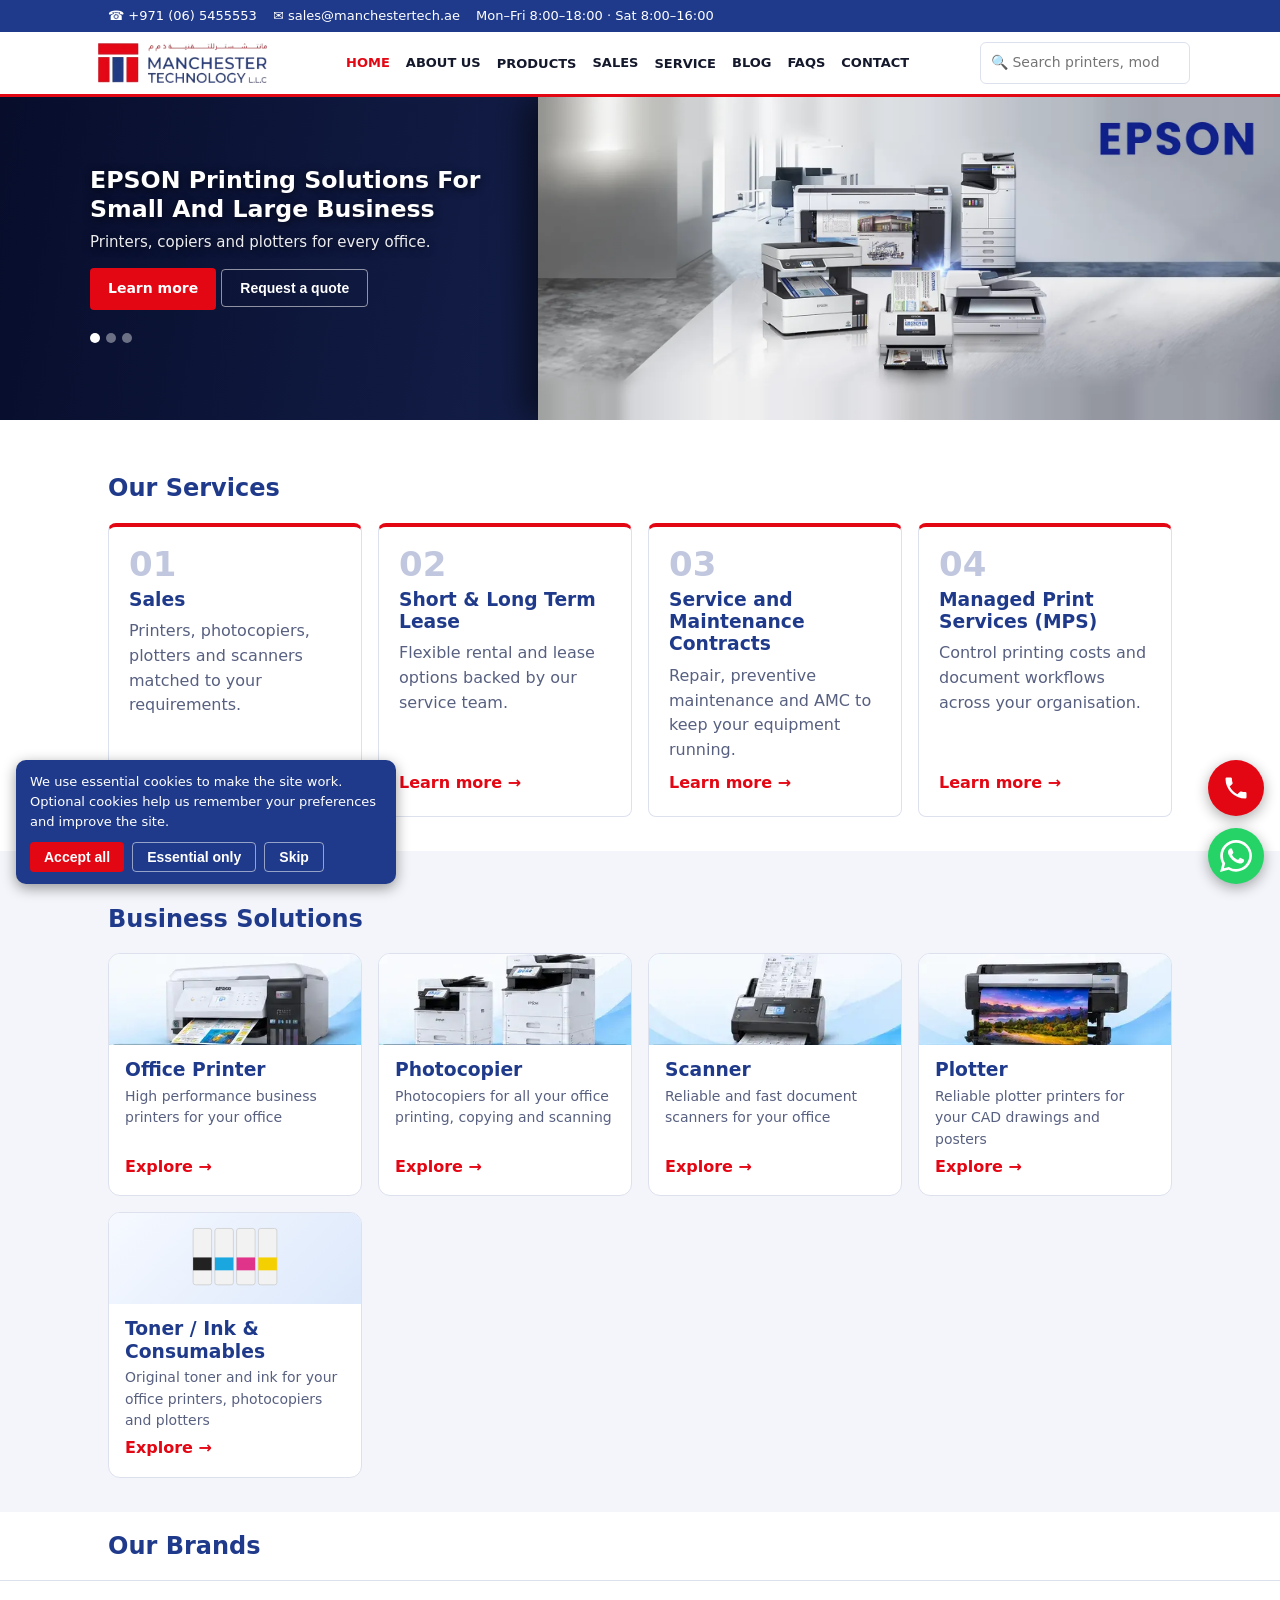
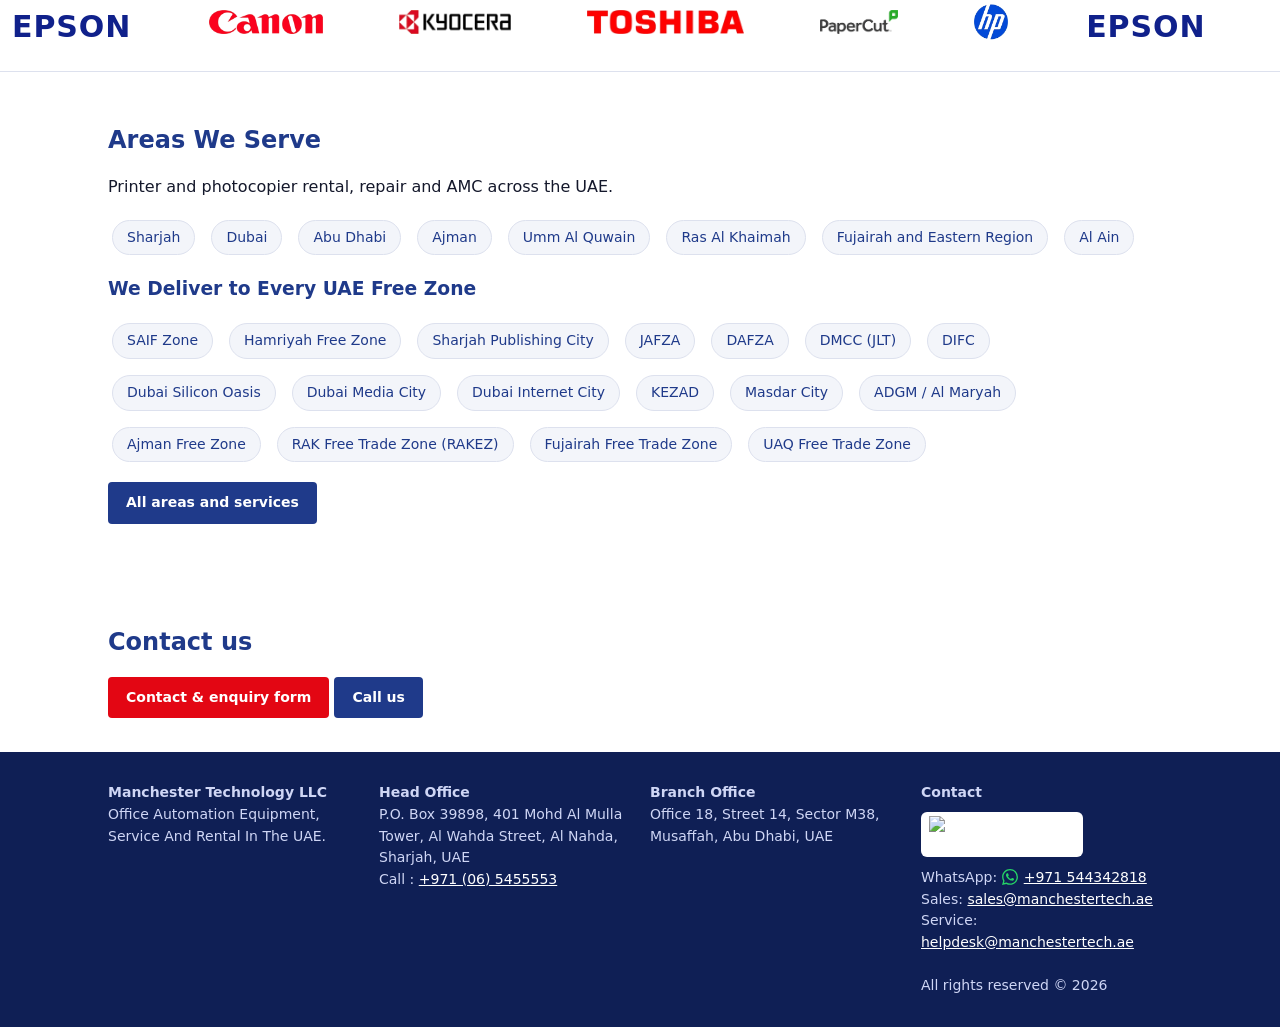
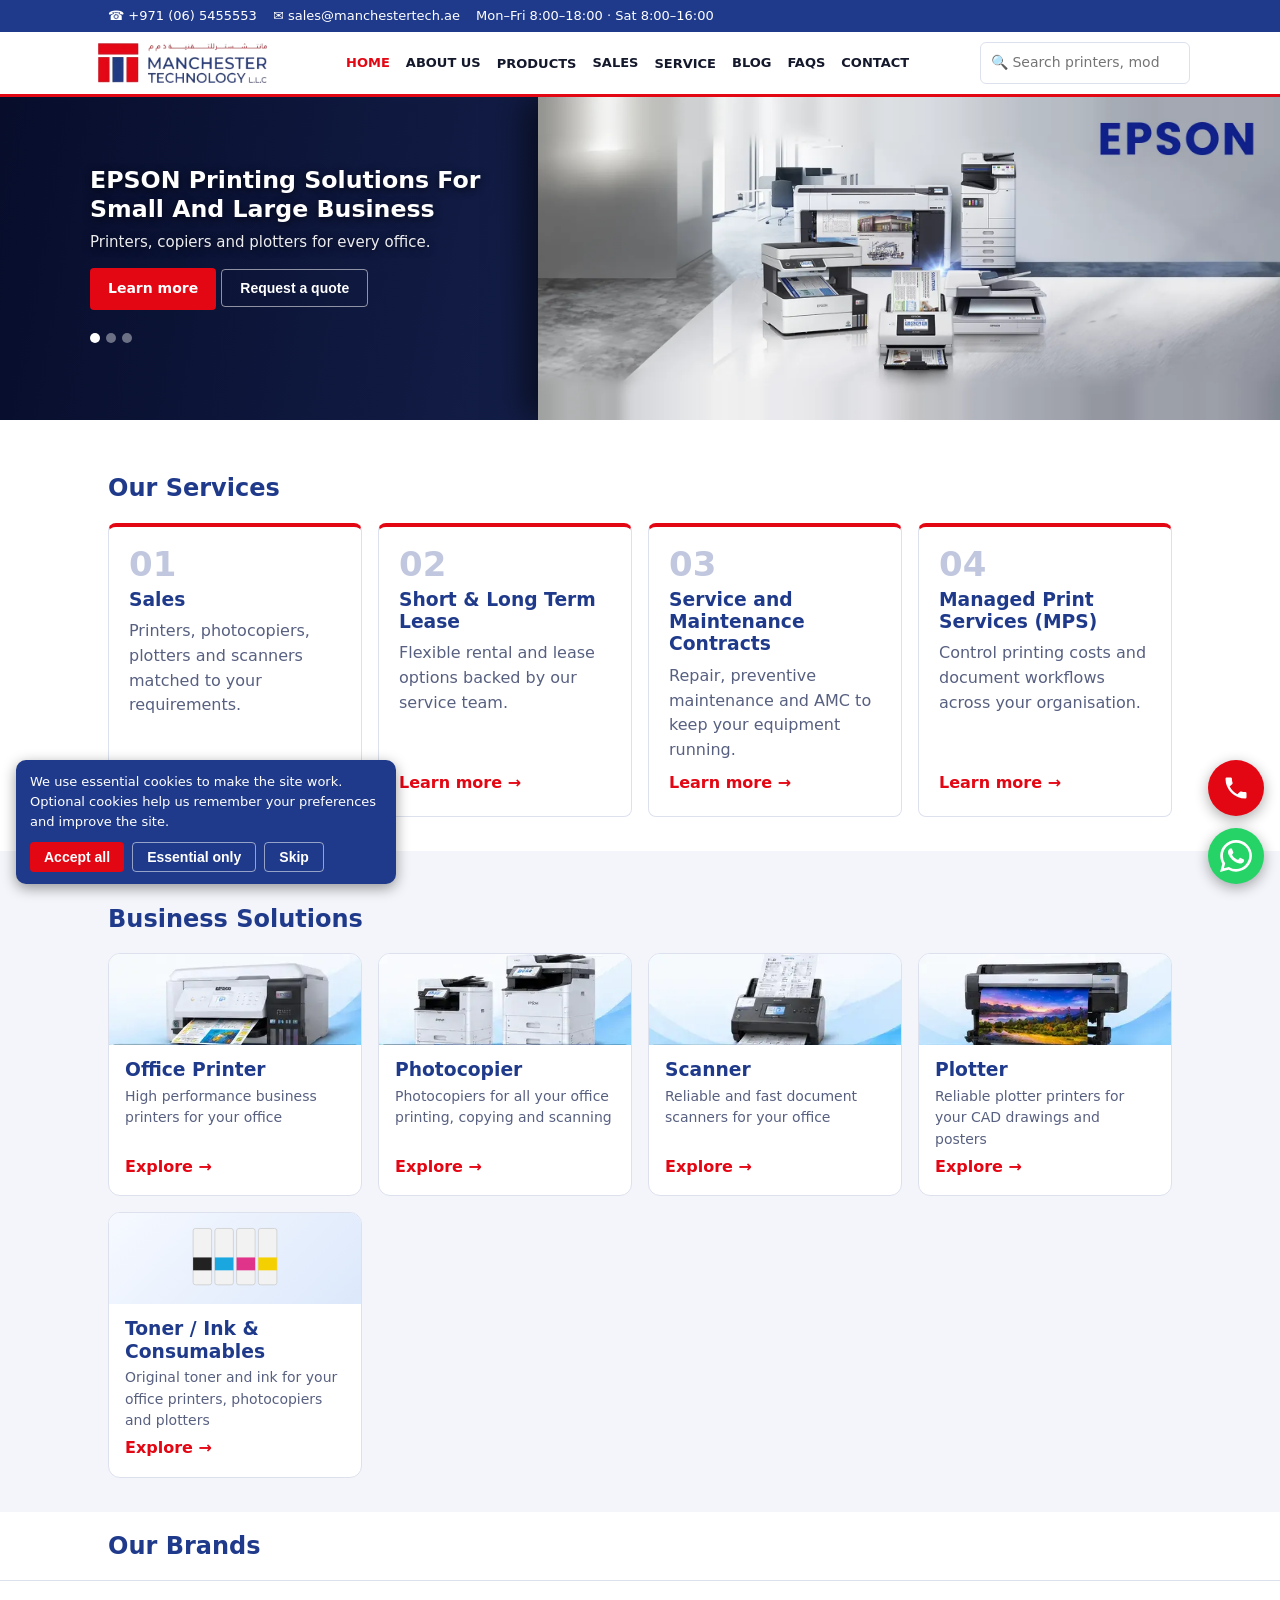
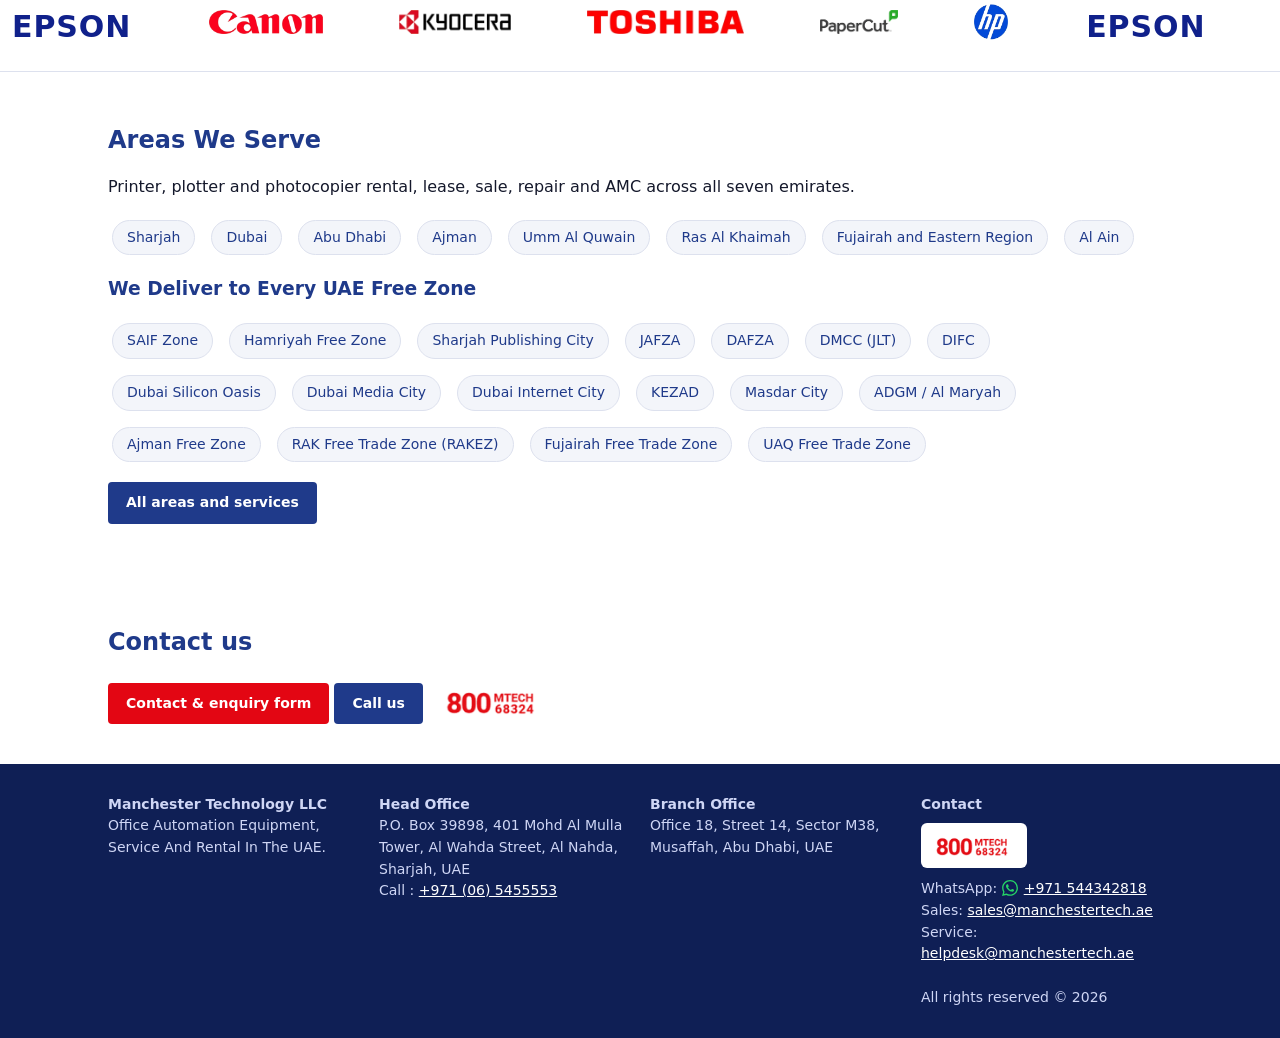
